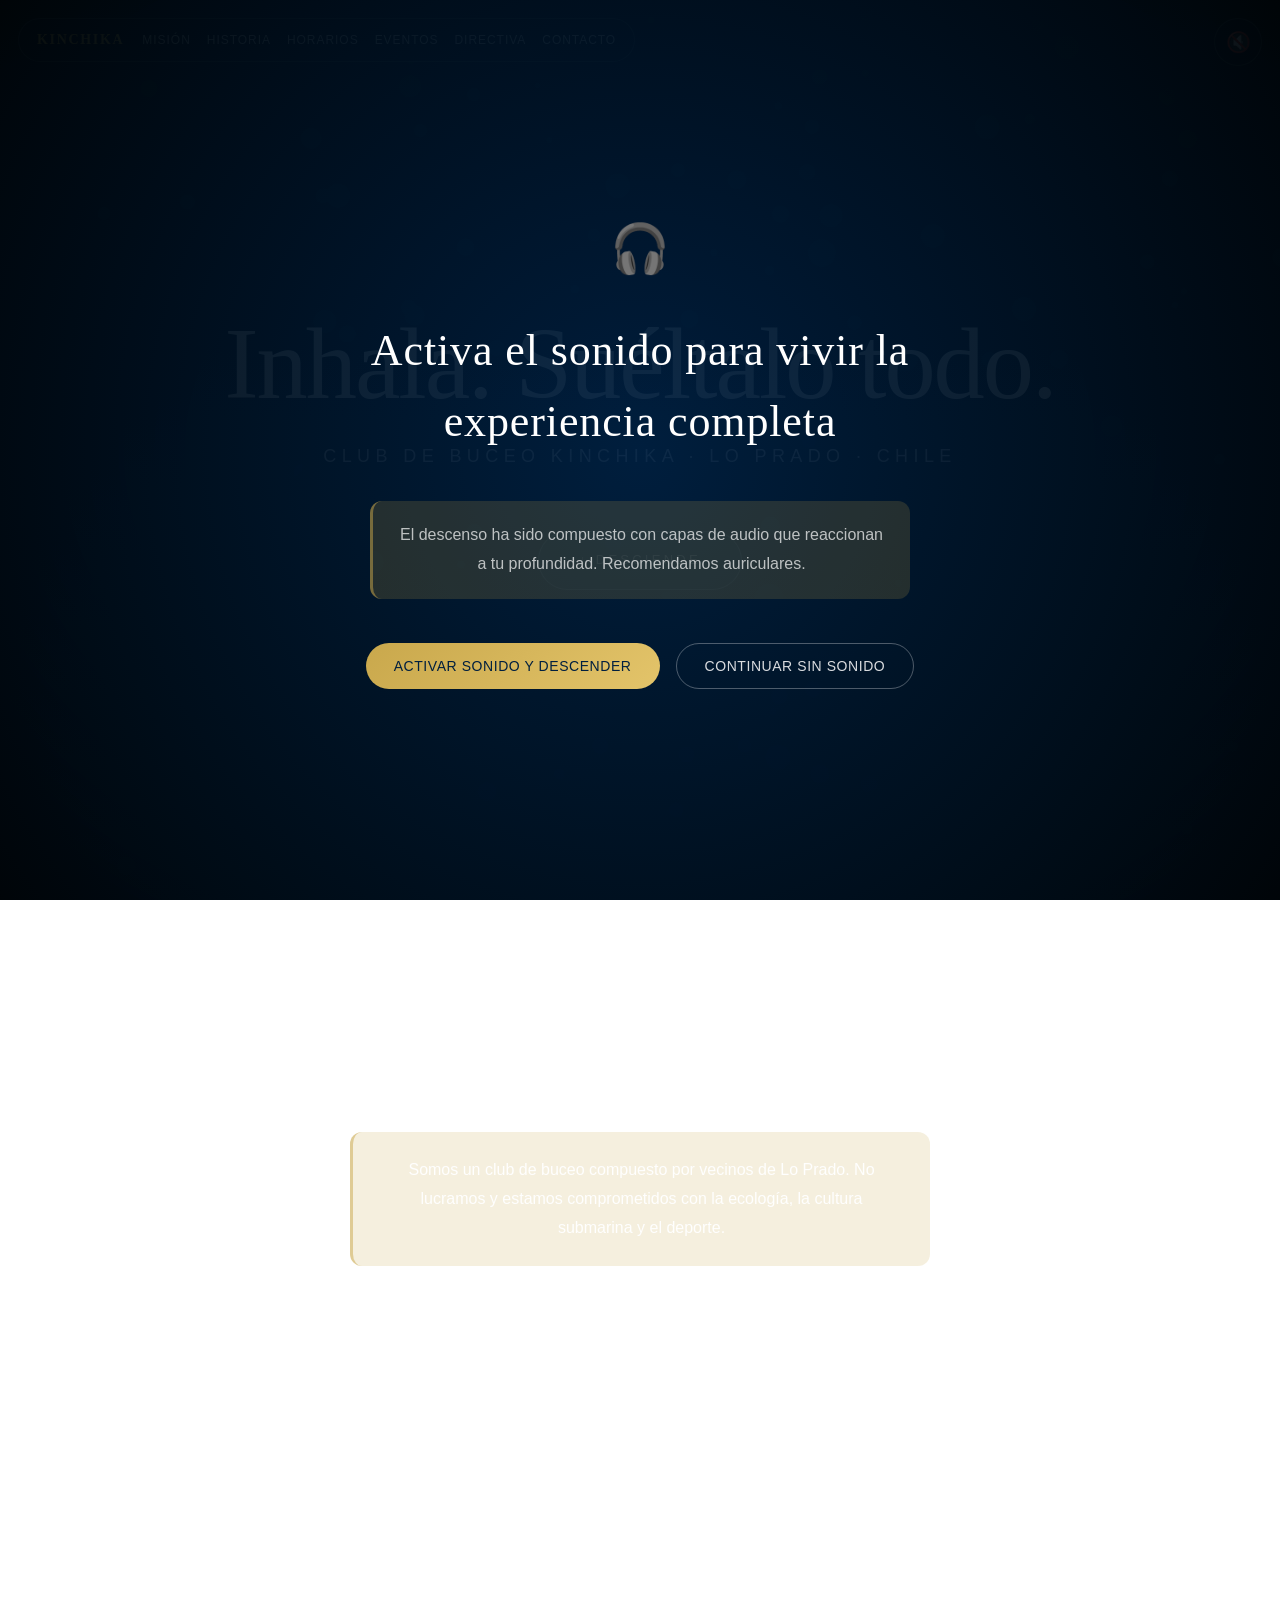
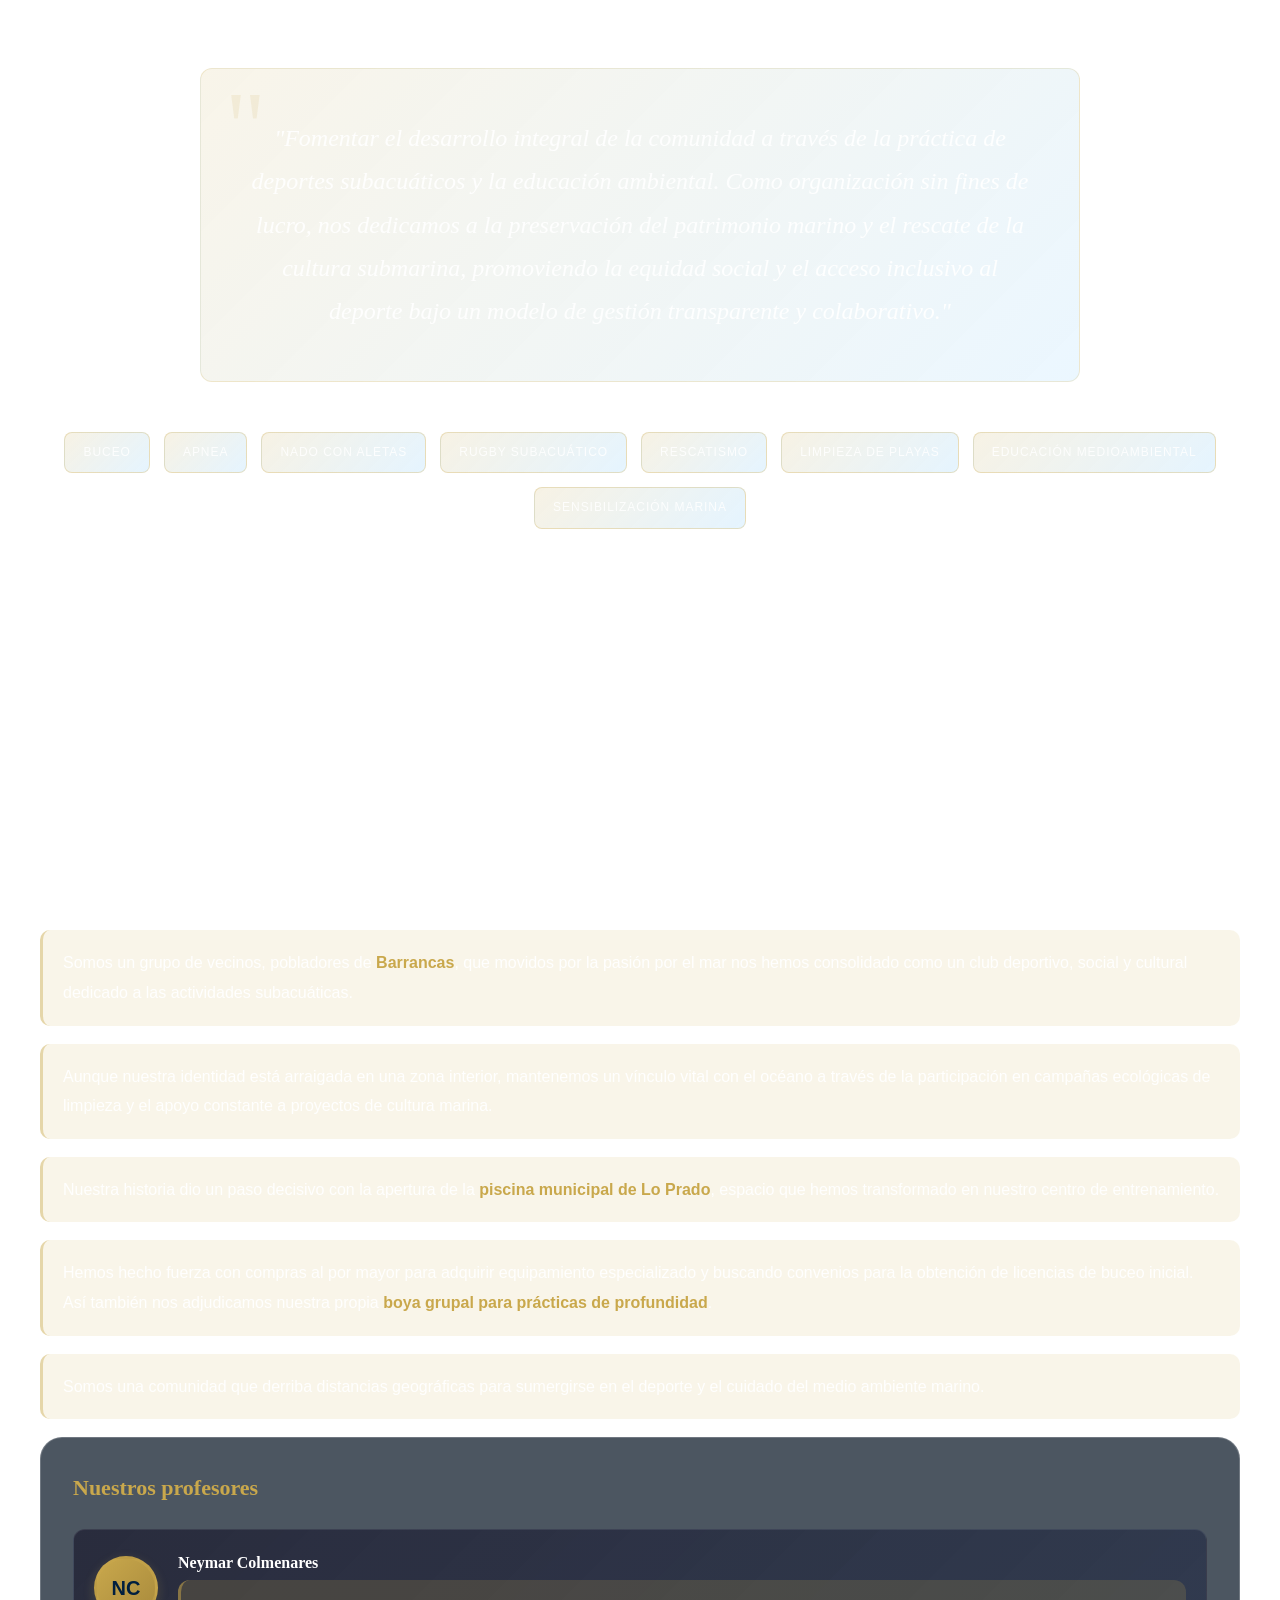
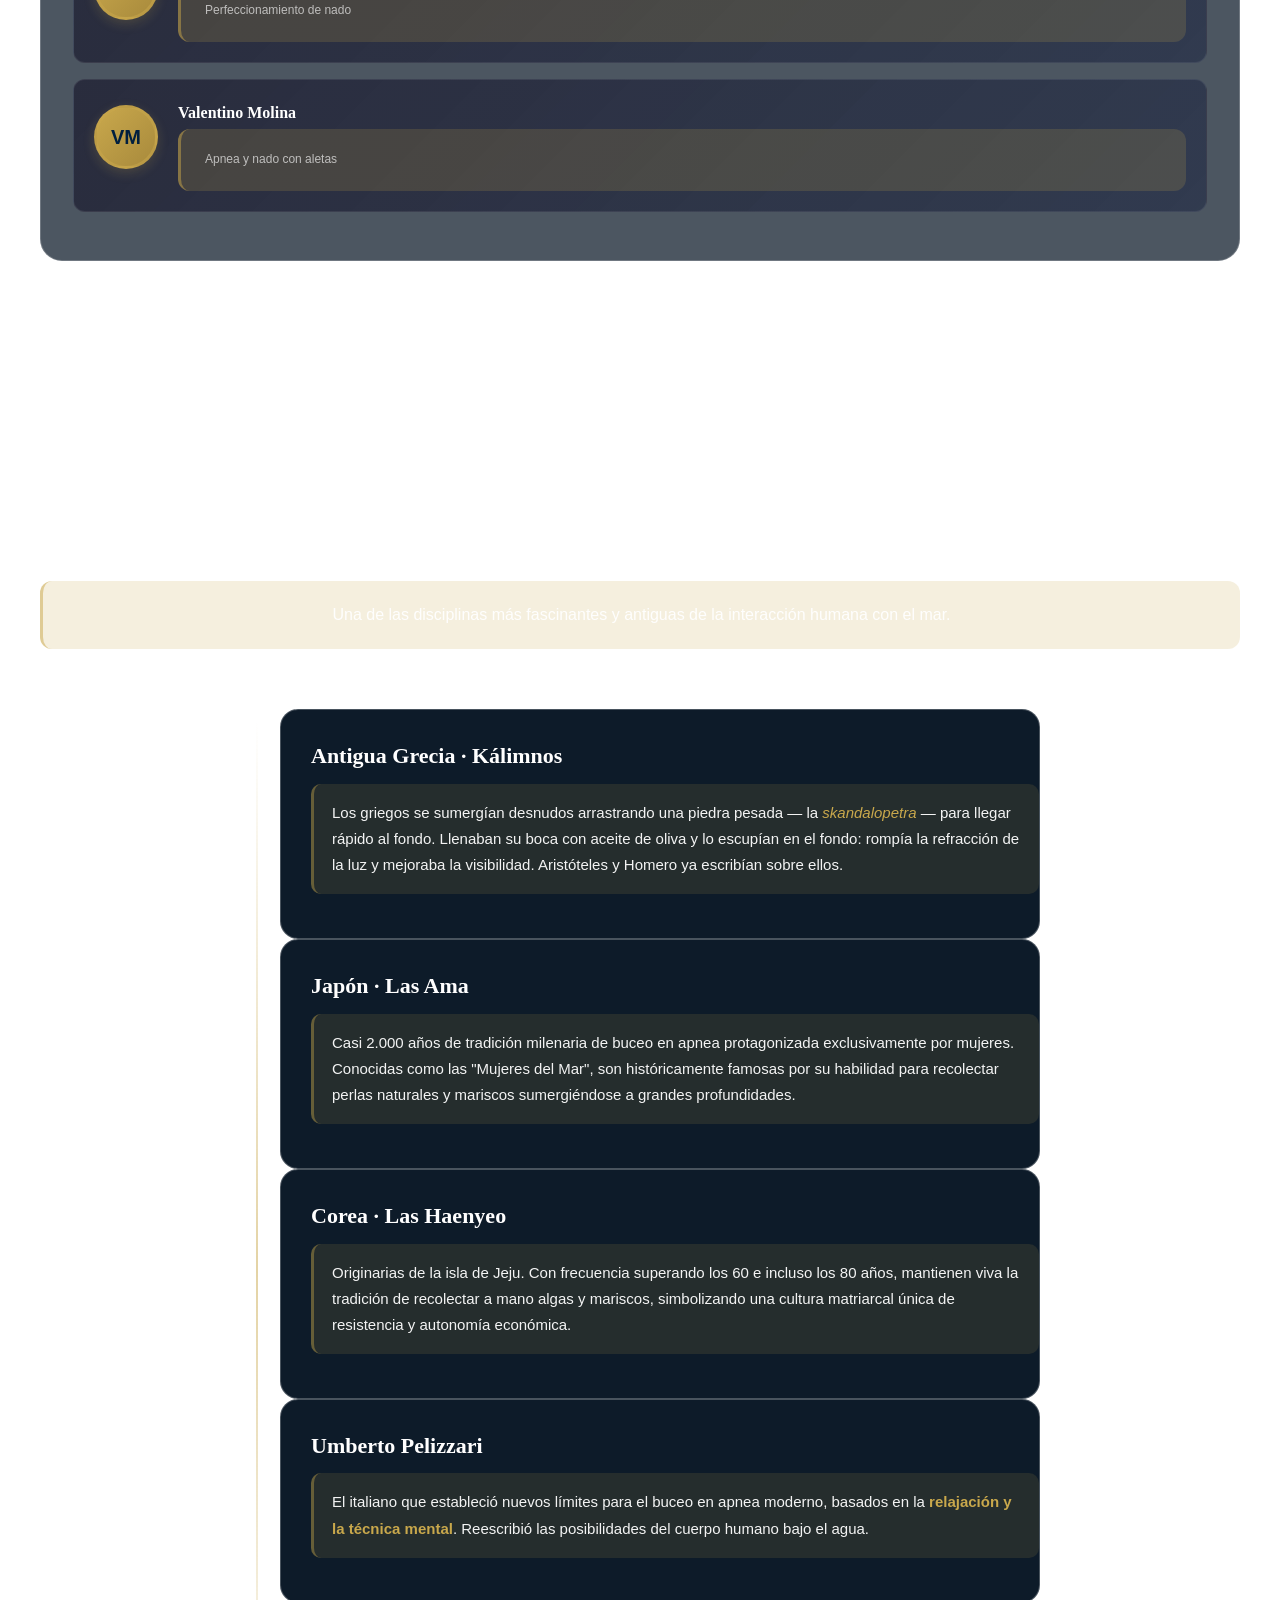
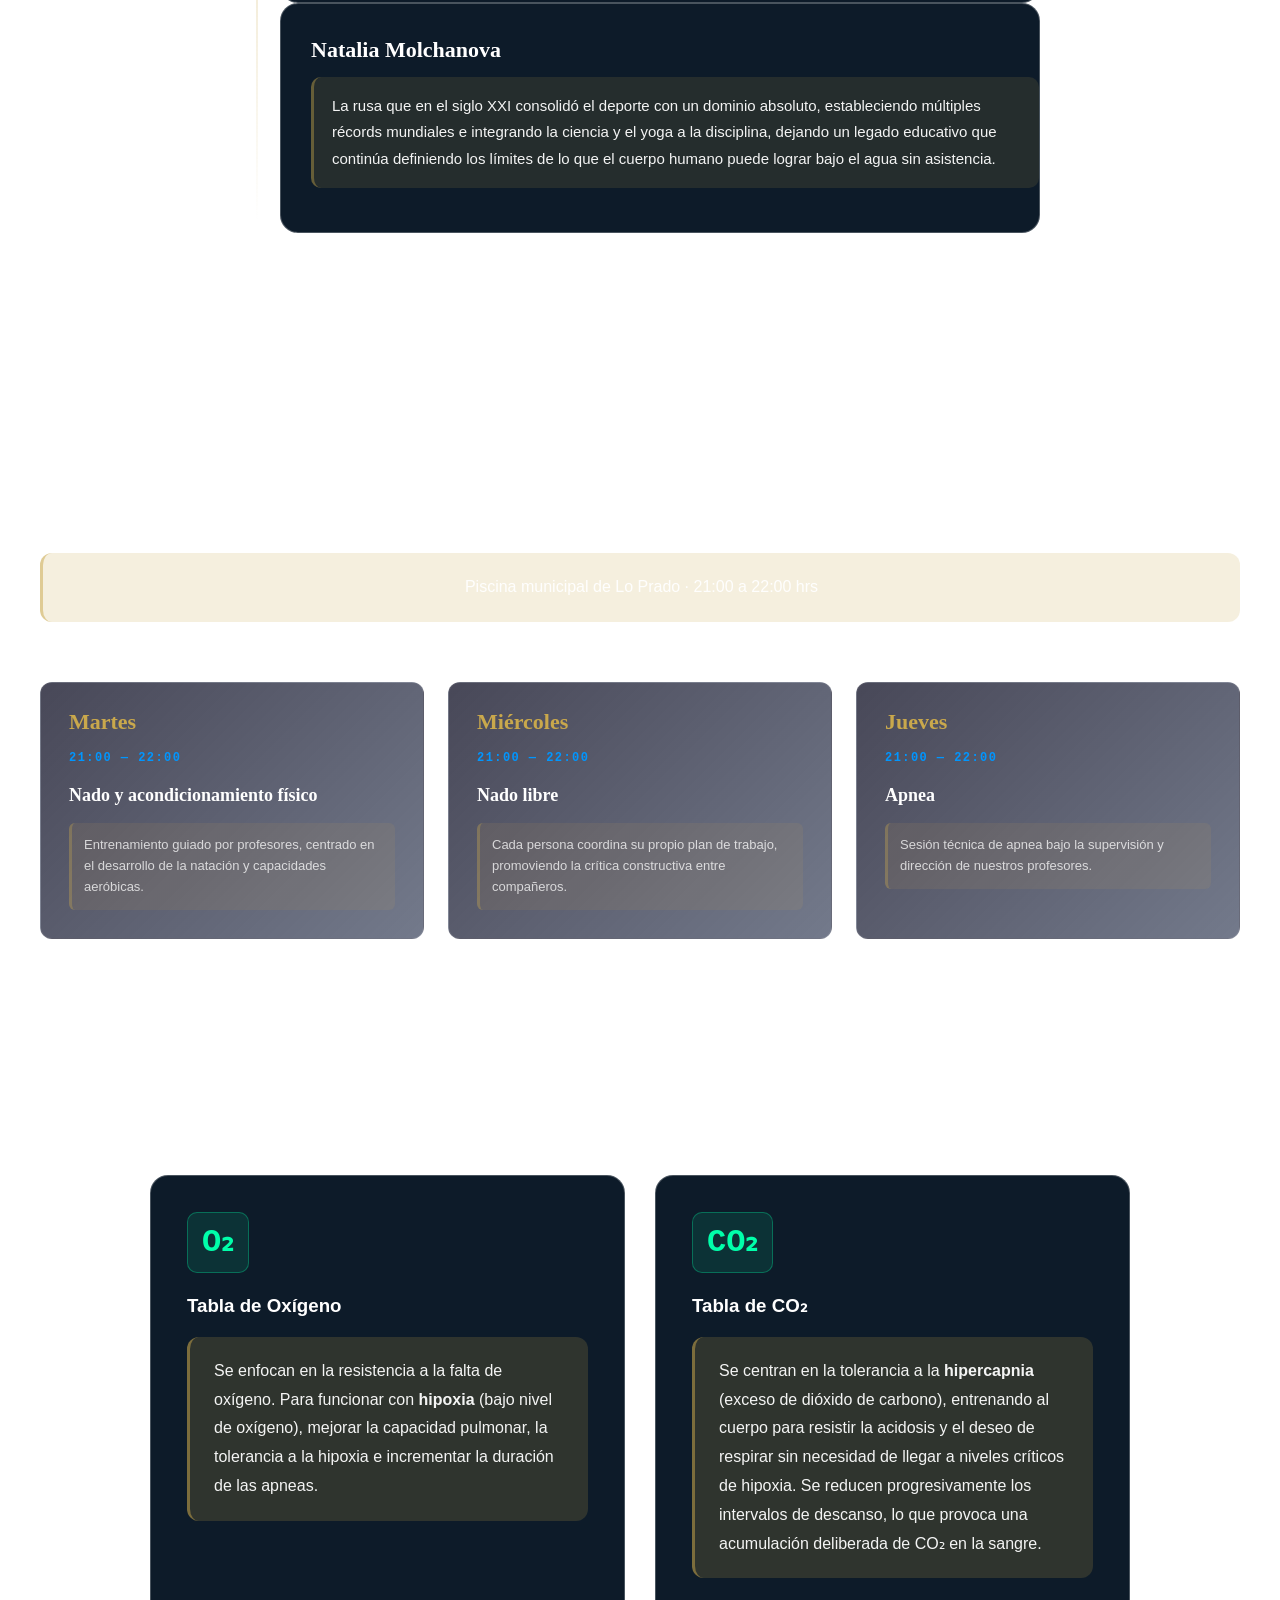
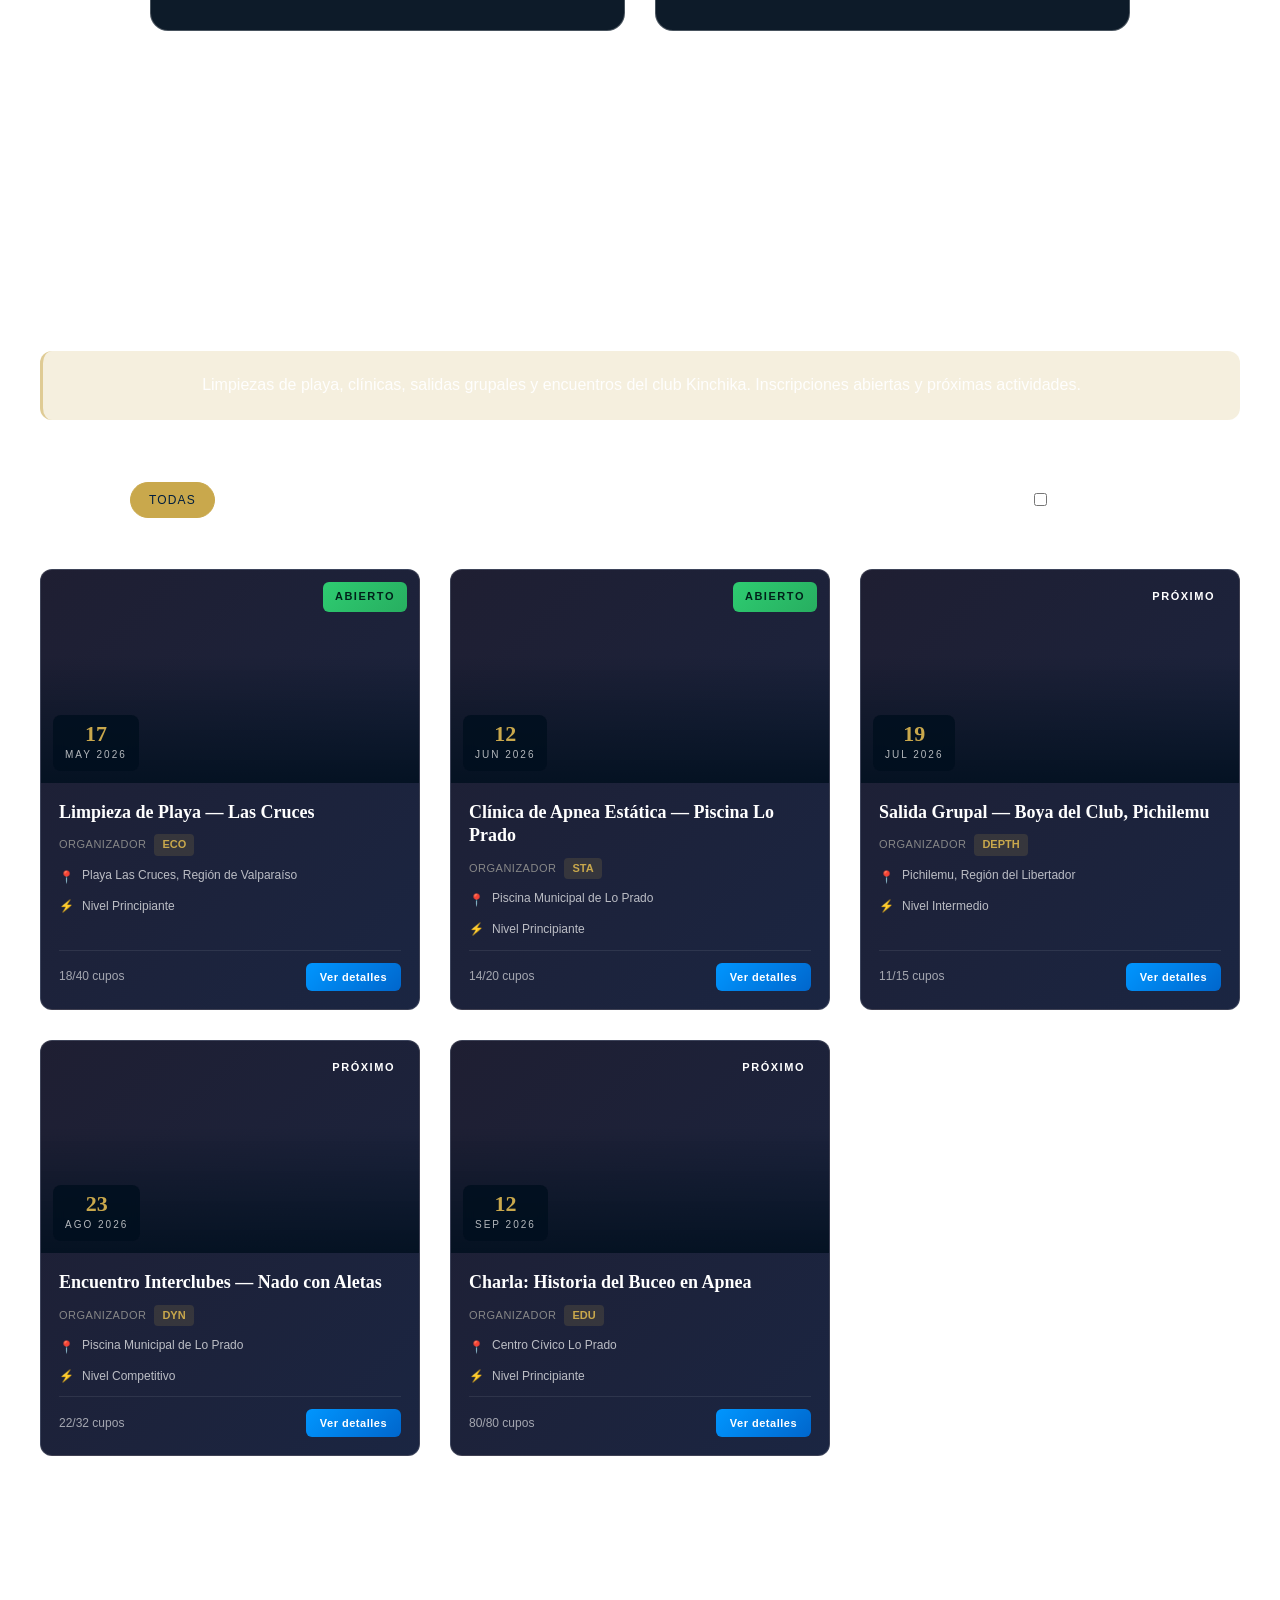
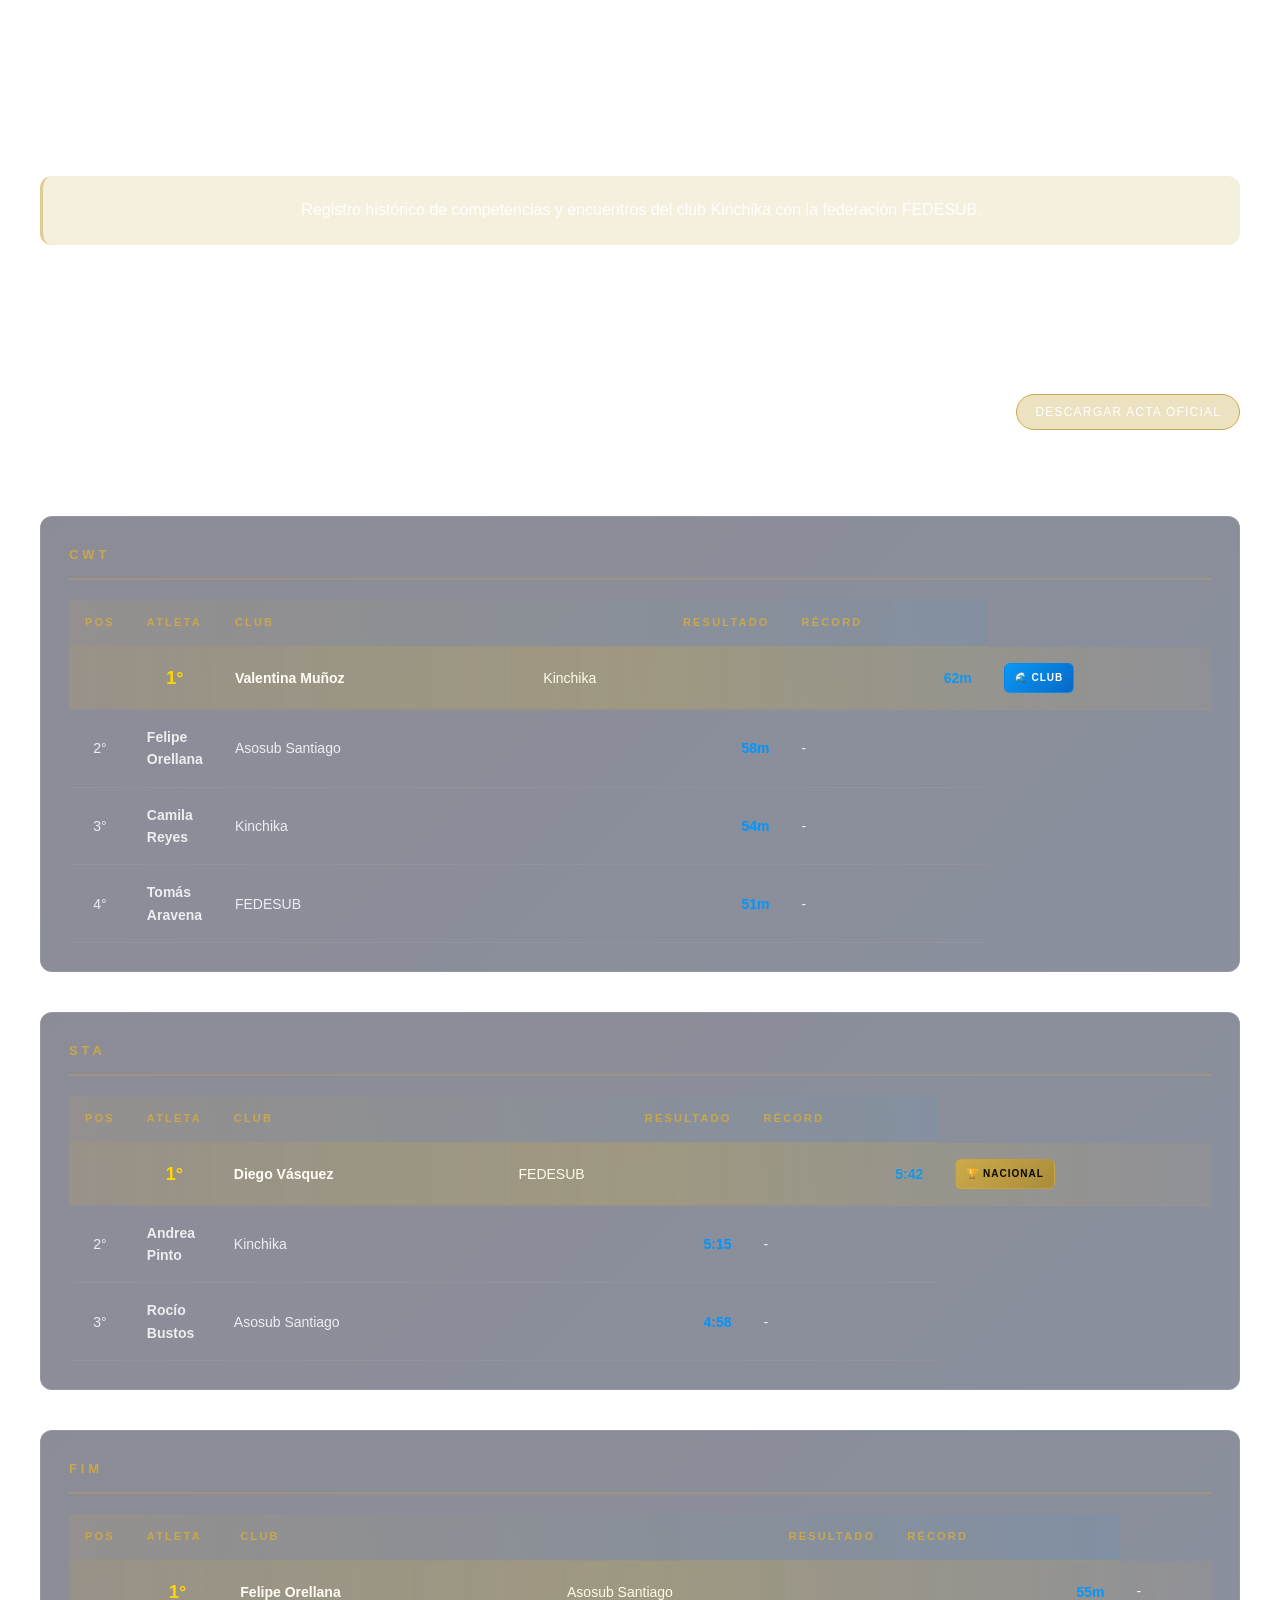
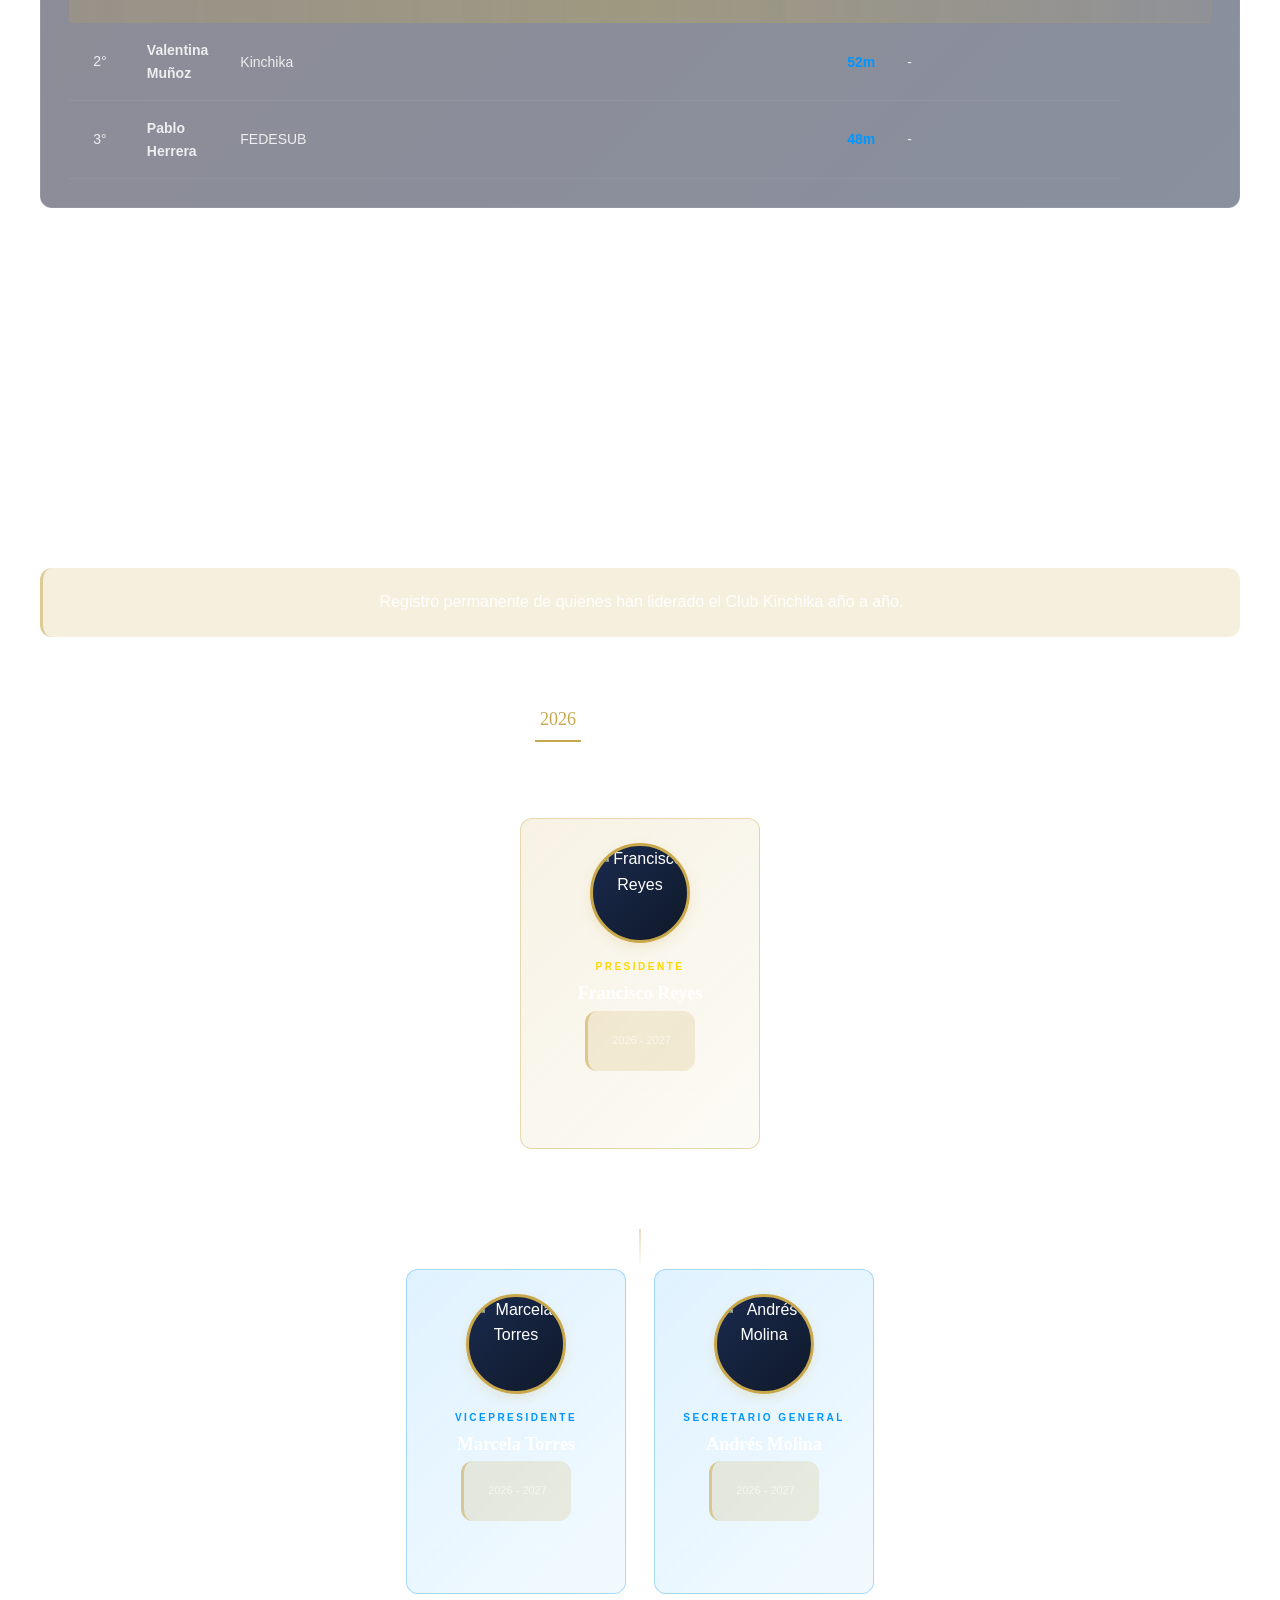
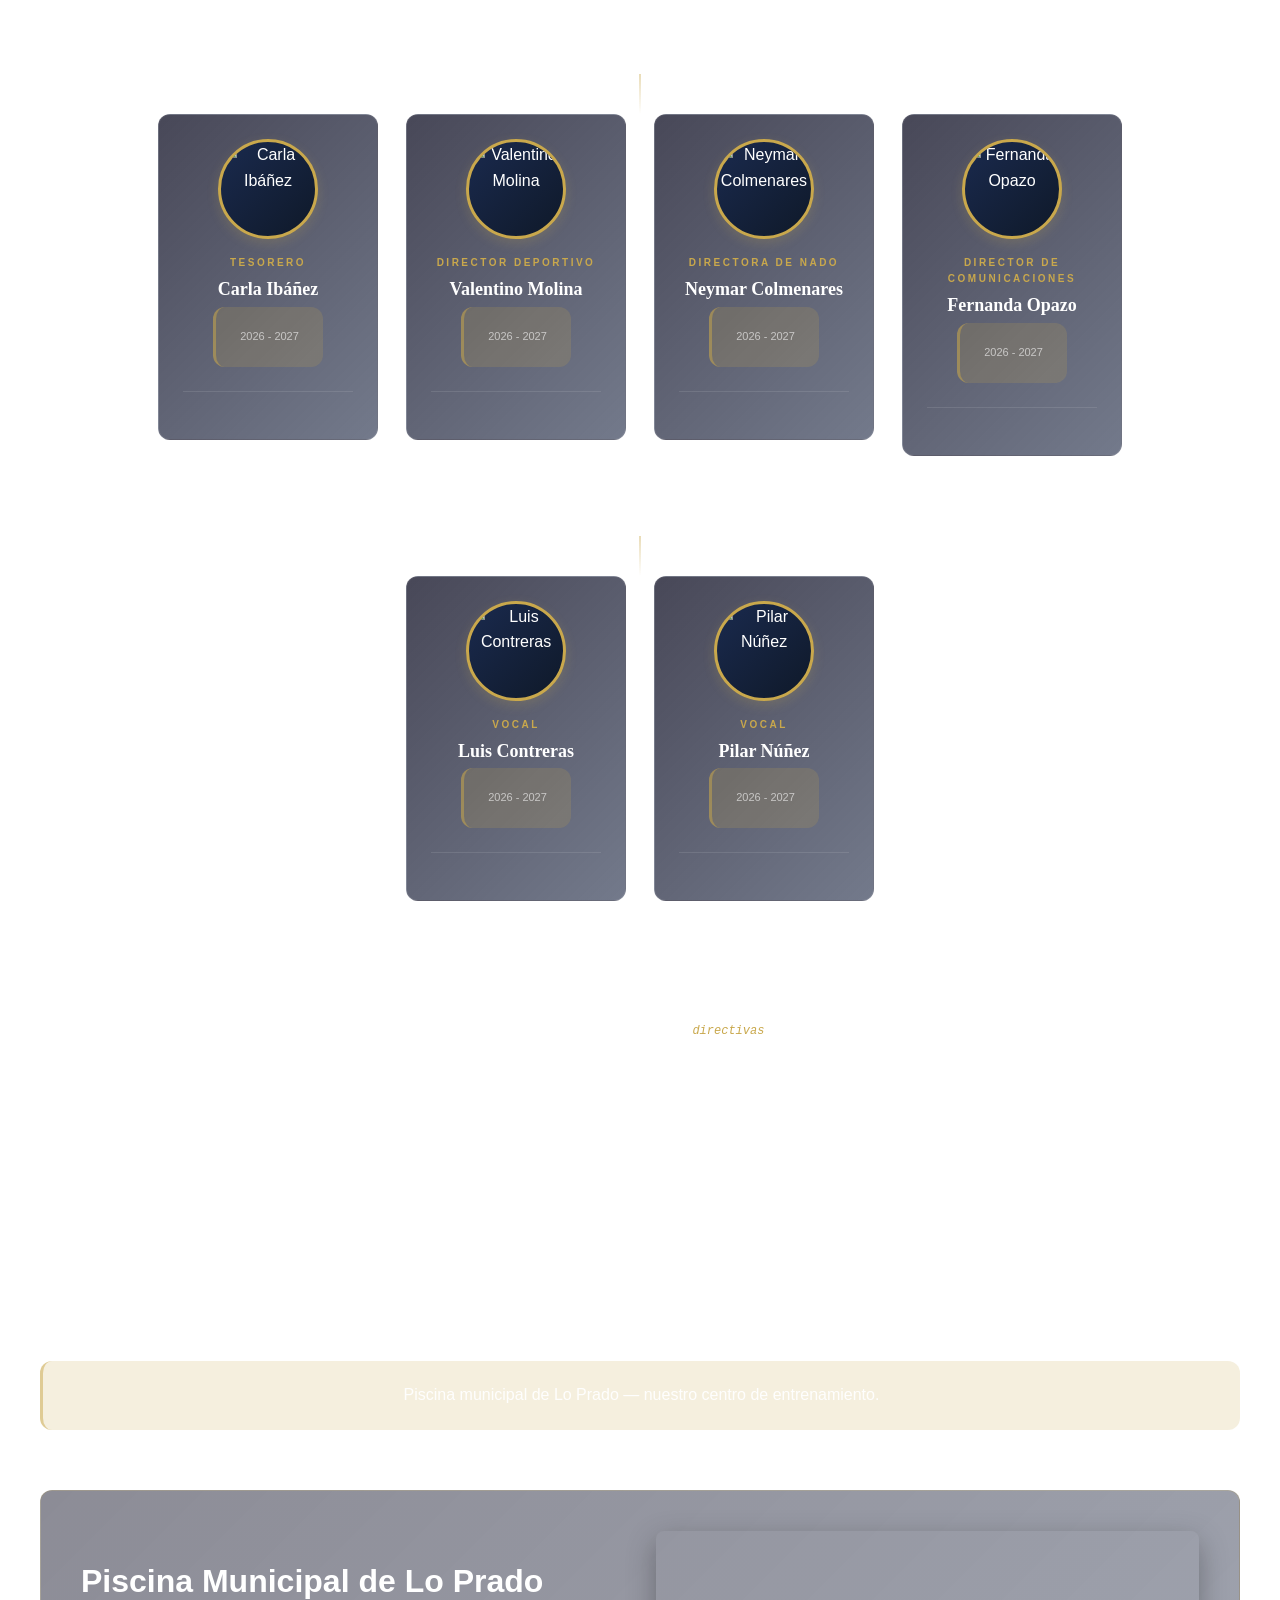
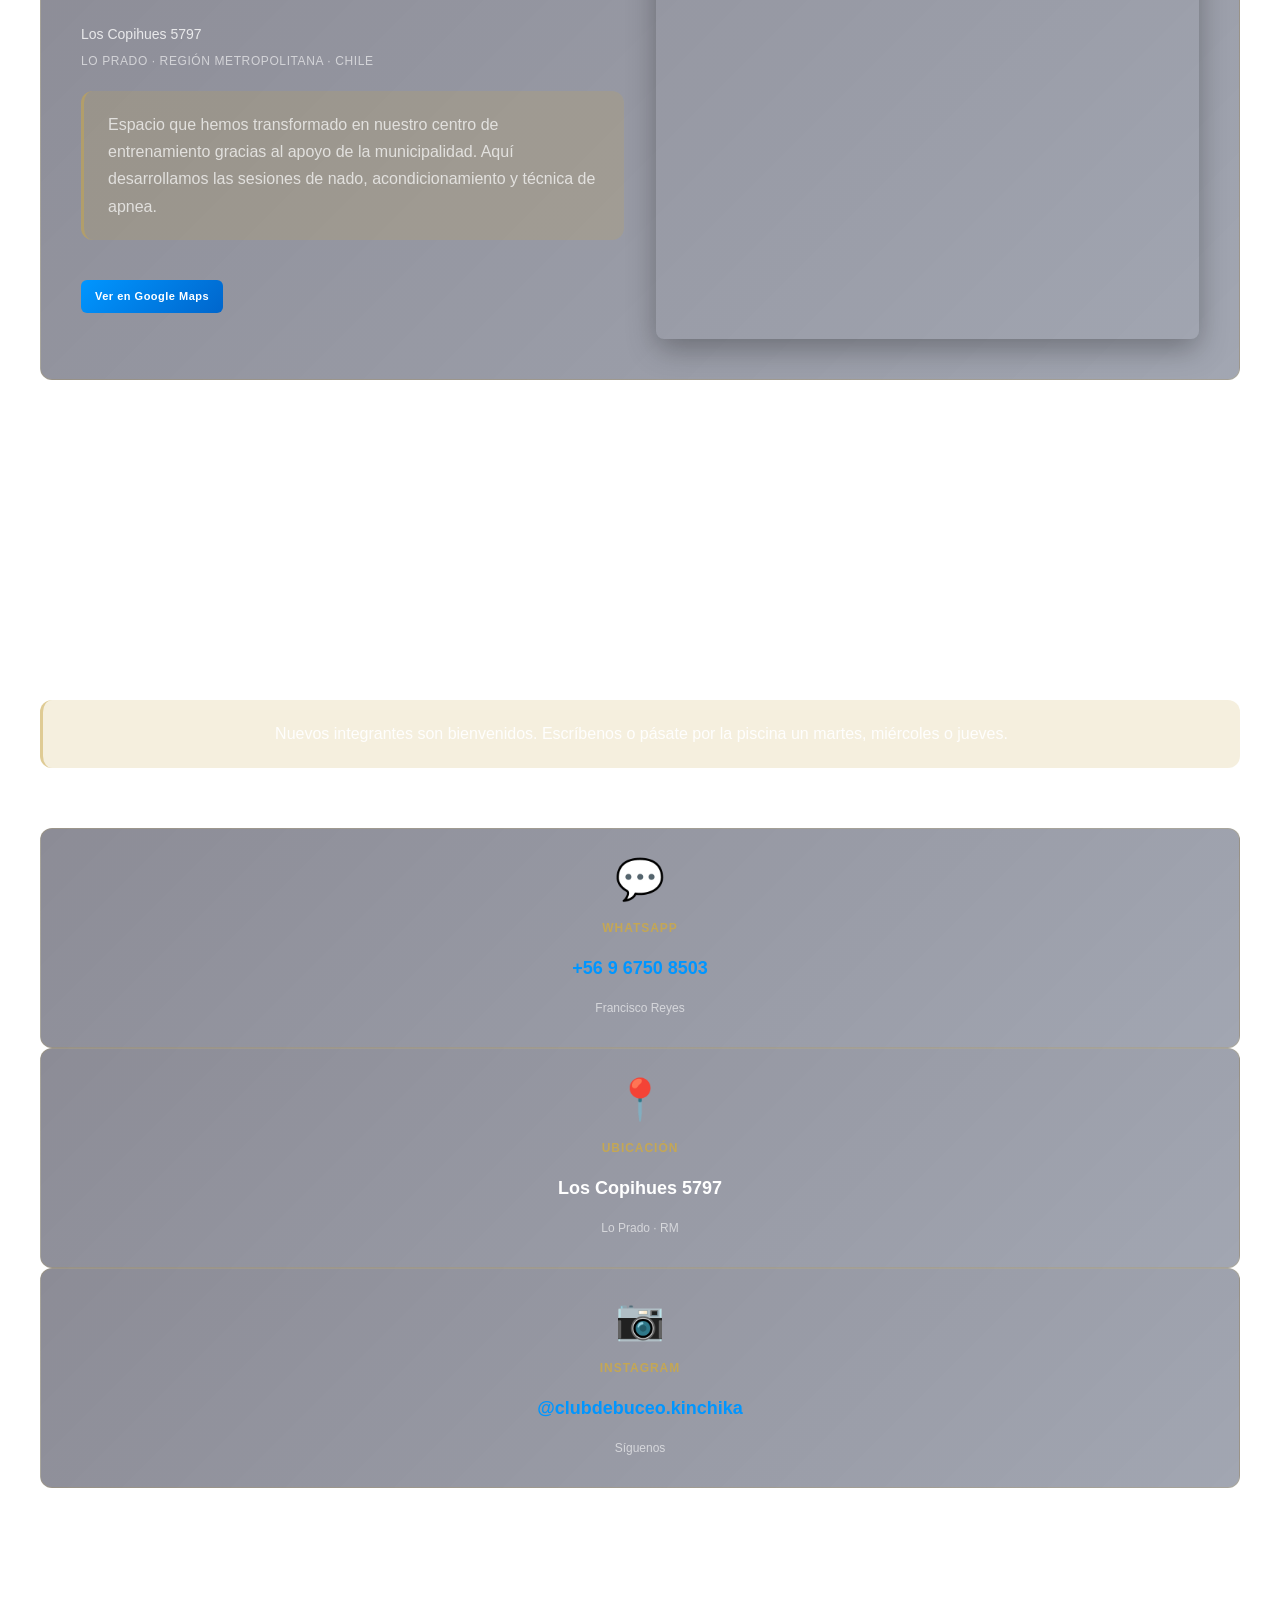
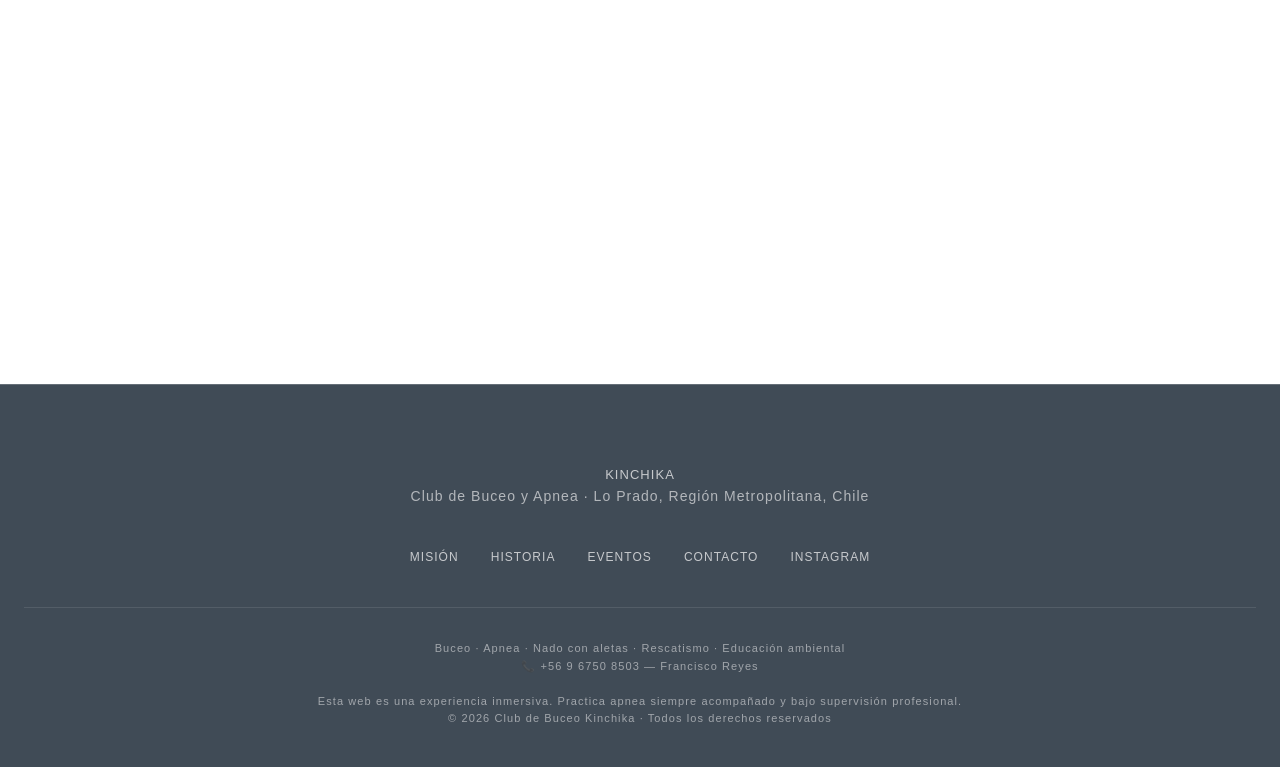
==== index.html @ 518f9d4c "Initial commit: Kinchika diving club website with Three.js particles and GSAP animations" ====
﻿<!DOCTYPE html>
<html lang="es">
<head>
<meta charset="UTF-8" />
<meta name="viewport" content="width=device-width, initial-scale=1.0" />
<title>Club de Buceo Kinchika — Lo Prado, Chile</title>
<meta name="description" content="Club de buceo y apnea sin fines de lucro de Lo Prado. Buceo, apnea, nado con aletas, rescatismo y educación ambiental." />

<!-- Google Fonts -->
<link rel="preconnect" href="https://fonts.googleapis.com" />
<link rel="preconnect" href="https://fonts.gstatic.com" crossorigin />
<link rel="stylesheet" href="css/css2.css" />
<!-- Libs vía CDN -->
<link rel="stylesheet" href="css/swiper-bundle.min.css" />

<link rel="stylesheet" href="css/styles.css" />
<link rel="stylesheet" href="css/diver.css" />
<link rel="stylesheet" href="css/apnea-simulator.css" />
</head>
<body>

<!-- AUDIO OVERLAY -->
<div id="audio-overlay">
  <div style="font-size:48px">🎧</div>
  <h2>Activa el sonido para vivir la experiencia completa</h2>
  <p>El descenso ha sido compuesto con capas de audio que reaccionan a tu profundidad. Recomendamos auriculares.</p>
  <div class="modal__buttons">
    <button class="btn--primary" id="enable-sound">Activar sonido y descender</button>
    <button class="btn--secondary" id="skip-sound">Continuar sin sonido</button>
  </div>
</div>

<!-- BACKGROUND LAYERS -->
<div id="deep-bg"></div>
<canvas id="caustics-canvas"></canvas>
<canvas id="bubbles-canvas"></canvas>
<div id="ascent-shimmer"></div>
<div id="vignette"></div>

<!-- PROGRESS BAR -->
<div id="progress-bar"></div>

<!-- TOPNAV -->
<nav id="topnav">
  <span class="nav__brand">Kinchika</span>
  <div class="nav__links">
    <a href="#mision">Misión</a>
    <a href="#historia">Historia</a>
    <a href="#horarios">Horarios</a>
    <a href="#eventos">Eventos</a>
    <a href="#directiva">Directiva</a>
    <a href="#contacto">Contacto</a>
  </div>
</nav>

<!-- AUDIO TOGGLE -->
<button id="audio-toggle" aria-label="Toggle audio">🔇</button>

<!-- HUD -->
<div id="hud" class="hidden-hud">
  <div class="hud__title">Dive Computer</div>
  <div class="hud__row"><span class="hud__label">DEPTH</span><span class="hud__value" id="hud-depth">−0m</span></div>
  <div class="hud__row"><span class="hud__label">TIME</span><span class="hud__value" id="hud-time">00:00</span></div>
  <div class="hud__row"><span class="hud__label">TEMP</span><span class="hud__value" id="hud-temp">18°C</span></div>
  <div class="hud__row" id="hud-spo2-row"><span class="hud__label">SpO₂</span><span class="hud__value" id="hud-spo2">98%</span></div>
</div>

<!-- DIVER (SVG fixed que se anima) — Apneísta realista con anatomía deportista -->
<div id="diver-stage">
  <svg viewBox="0 0 200 380" xmlns="http://www.w3.org/2000/svg">
    <defs>
      <!-- Gradiente del traje de neopreno -->
      <linearGradient id="suit" x1="0" y1="0" x2="0" y2="1">
        <stop offset="0" stop-color="#1a1a2e"/>
        <stop offset="1" stop-color="#0a0a14"/>
      </linearGradient>
      <!-- Patrón de malla del wetsuit -->
      <pattern id="mesh" x="0" y="0" width="4" height="4" patternUnits="userSpaceOnUse">
        <circle cx="2" cy="2" r="0.6" fill="rgba(255,255,255,0.12)"/>
      </pattern>
      <!-- Piel con gradiente realista -->
      <radialGradient id="skin" cx="0.45" cy="0.35" r="0.6">
        <stop offset="0" stop-color="#f0c8a8"/>
        <stop offset="1" stop-color="#a88070"/>
      </radialGradient>
    </defs>

    <g id="diver-root">
      <!-- CABEZA - Proporcional -->
      <g id="head">
        <!-- Cráneo -->
        <circle cx="100" cy="60" r="16" fill="url(#skin)"/>
        <!-- Quijada/barbilla -->
        <path d="M 88 70 Q 100 78 112 70" fill="url(#skin)"/>
        <!-- Pelo -->
        <path d="M 85 50 Q 100 40 115 50 Q 118 60 115 70 Q 100 65 85 70 Q 82 60 85 50 Z" fill="#0f0f15"/>
        <!-- Cuello (conexión a torso) -->
        <path d="M 94 75 L 92 95 Q 100 98 108 95 L 106 75 Z" fill="url(#suit)"/>
      </g>

      <!-- MÁSCARA -->
      <g id="mask">
        <ellipse cx="100" cy="58" rx="11" ry="8" fill="rgba(0,0,0,0.8)"/>
        <ellipse cx="96" cy="57" rx="3.5" ry="4.5" fill="rgba(80,160,220,0.6)"/>
        <ellipse cx="104" cy="57" rx="3.5" ry="4.5" fill="rgba(80,160,220,0.6)"/>
        <!-- Correa de máscara -->
        <path d="M 90 58 Q 100 52 110 58" stroke="rgba(0,0,0,0.5)" stroke-width="1.5" fill="none"/>
      </g>

      <!-- TUBO SNORKEL -->
      <g id="snorkel">
        <rect x="112" y="48" width="2.5" height="22" fill="#0a0a14" rx="1"/>
      </g>

      <!-- TORSO - Forma anatómica de deportista -->
      <g id="torso">
        <!-- Hombros anchos -->
        <path d="M 70 95 Q 65 105 68 125 L 132 125 Q 135 105 130 95 Z" fill="url(#suit)"/>
        <path d="M 70 95 Q 65 105 68 125 L 132 125 Q 135 105 130 95 Z" fill="url(#mesh)"/>

        <!-- Pecho musculado -->
        <path d="M 68 125 Q 70 145 75 160 L 125 160 Q 130 145 132 125 Z" fill="url(#suit)"/>
        <path d="M 68 125 Q 70 145 75 160 L 125 160 Q 130 145 132 125 Z" fill="url(#mesh)"/>
        <!-- Línea de pectoral (detalle) -->
        <path d="M 100 128 Q 98 145 100 160" stroke="rgba(255,255,255,0.08)" stroke-width="1" fill="none"/>

        <!-- Abdomen definido (cintura) -->
        <path d="M 75 160 Q 78 180 82 200 L 118 200 Q 122 180 125 160 Z" fill="url(#suit)"/>
        <path d="M 75 160 Q 78 180 82 200 L 118 200 Q 122 180 125 160 Z" fill="url(#mesh)"/>
        <!-- Líneas de abdominales (detalle) -->
        <path d="M 98 165 L 98 195" stroke="rgba(255,255,255,0.06)" stroke-width="0.8" fill="none"/>
        <path d="M 102 165 L 102 195" stroke="rgba(255,255,255,0.06)" stroke-width="0.8" fill="none"/>
      </g>

      <!-- BRAZO IZQUIERDO - Musculado -->
      <g id="arm-left" transform="translate(70,110)">
        <!-- Hombro -->
        <circle cx="0" cy="0" r="7" fill="url(#suit)"/>
        <!-- Bíceps -->
        <path d="M -3 0 Q -8 15 -8 35 Q -7 45 -2 50 L 4 50 Q 9 45 8 35 Q 8 15 3 0 Z" fill="url(#suit)"/>
        <path d="M -3 0 Q -8 15 -8 35 Q -7 45 -2 50 L 4 50 Q 9 45 8 35 Q 8 15 3 0 Z" fill="url(#mesh)"/>
        <!-- Antebrazo -->
        <path d="M -2 50 Q -4 65 -3 75 L 3 75 Q 4 65 2 50 Z" fill="url(#suit)"/>
        <path d="M -2 50 Q -4 65 -3 75 L 3 75 Q 4 65 2 50 Z" fill="url(#mesh)"/>
        <!-- Mano -->
        <ellipse cx="0" cy="80" rx="5" ry="7" fill="url(#skin)"/>
      </g>

      <!-- BRAZO DERECHO - Musculado -->
      <g id="arm-right" transform="translate(130,110)">
        <!-- Hombro -->
        <circle cx="0" cy="0" r="7" fill="url(#suit)"/>
        <!-- Bíceps -->
        <path d="M 3 0 Q 8 15 8 35 Q 7 45 2 50 L -4 50 Q -9 45 -8 35 Q -8 15 -3 0 Z" fill="url(#suit)"/>
        <path d="M 3 0 Q 8 15 8 35 Q 7 45 2 50 L -4 50 Q -9 45 -8 35 Q -8 15 -3 0 Z" fill="url(#mesh)"/>
        <!-- Antebrazo -->
        <path d="M 2 50 Q 4 65 3 75 L -3 75 Q -4 65 -2 50 Z" fill="url(#suit)"/>
        <path d="M 2 50 Q 4 65 3 75 L -3 75 Q -4 65 -2 50 Z" fill="url(#mesh)"/>
        <!-- Mano -->
        <ellipse cx="0" cy="80" rx="5" ry="7" fill="url(#skin)"/>
      </g>

      <!-- PIERNA IZQUIERDA - Muslos y pantorrillas definidas -->
      <g id="leg-left" transform="translate(78,200)">
        <!-- Muslo (cuádriceps) -->
        <path d="M 0 0 Q -6 20 -5 50 L 5 50 Q 6 20 0 0 Z" fill="url(#suit)"/>
        <path d="M 0 0 Q -6 20 -5 50 L 5 50 Q 6 20 0 0 Z" fill="url(#mesh)"/>
        <!-- Línea de cuádriceps -->
        <path d="M 0 5 Q -1 25 0 50" stroke="rgba(255,255,255,0.06)" stroke-width="0.8" fill="none"/>

        <!-- Pantorrilla (gemelo) -->
        <path d="M -5 50 Q -6 65 -3 95 L 3 95 Q 6 65 5 50 Z" fill="url(#suit)"/>
        <path d="M -5 50 Q -6 65 -3 95 L 3 95 Q 6 65 5 50 Z" fill="url(#mesh)"/>

        <!-- Pie/Aleta -->
        <path d="M -3 95 Q -8 110 -12 135 L -2 138 Q 4 115 3 95 Z" fill="#0d3a55" opacity="0.85"/>
      </g>

      <!-- PIERNA DERECHA - Muslos y pantorrillas definidas -->
      <g id="leg-right" transform="translate(122,200)">
        <!-- Muslo (cuádriceps) -->
        <path d="M 0 0 Q 6 20 5 50 L -5 50 Q -6 20 0 0 Z" fill="url(#suit)"/>
        <path d="M 0 0 Q 6 20 5 50 L -5 50 Q -6 20 0 0 Z" fill="url(#mesh)"/>
        <!-- Línea de cuádriceps -->
        <path d="M 0 5 Q 1 25 0 50" stroke="rgba(255,255,255,0.06)" stroke-width="0.8" fill="none"/>

        <!-- Pantorrilla (gemelo) -->
        <path d="M 5 50 Q 6 65 3 95 L -3 95 Q -6 65 -5 50 Z" fill="url(#suit)"/>
        <path d="M 5 50 Q 6 65 3 95 L -3 95 Q -6 65 -5 50 Z" fill="url(#mesh)"/>

        <!-- Pie/Aleta -->
        <path d="M 3 95 Q 8 110 12 135 L 2 138 Q -4 115 -3 95 Z" fill="#0d3a55" opacity="0.85"/>
      </g>
    </g>
  </svg>
</div>

<!-- ============= SECCIONES ============= -->

<!-- HERO / SUPERFICIE -->
<section id="hero">
  <div class="hero__content">
    <h1 id="hero-title">Inhala. Suéltalo todo.</h1>
    <div class="hero__subtitle">Club de Buceo Kinchika · Lo Prado · Chile</div>
    <a href="#zona-fotica" class="btn--cta">↓ Desciende</a>
  </div>
</section>

<!-- ============= TRANSICIÓN EDITORIAL ============= -->
<section id="editorial-divider">
  <div class="container">
    <h2 class="js-heading">Club de Buceo Kinchika</h2>
    <p class="section__lead" data-reveal data-reveal-duration="0.9">Somos un club de buceo compuesto por vecinos de Lo Prado. No lucramos y estamos comprometidos con la ecología, la cultura submarina y el deporte.</p>
  </div>
</section>

<!-- ============= MISIÓN ============= -->
<section id="mision" class="section">
  <div class="container">
    <div class="section__head">
      <div class="eyebrow js-eyebrow">Quiénes somos</div>
      <h2 class="js-heading">Nuestra misión</h2>
    </div>
    <div class="card card--mission" data-reveal data-reveal-duration="0.85">
      <div class="card__quote">"Fomentar el desarrollo integral de la comunidad a través de la práctica de deportes subacuáticos y la educación ambiental. Como organización sin fines de lucro, nos dedicamos a la preservación del patrimonio marino y el rescate de la cultura submarina, promoviendo la equidad social y el acceso inclusivo al deporte bajo un modelo de gestión transparente y colaborativo."</div>
    </div>
    <div class="grid--disciplines">
      <span class="badge badge--discipline" data-reveal data-reveal-duration="0.6">Buceo</span>
      <span class="badge badge--discipline" data-reveal data-reveal-duration="0.6">Apnea</span>
      <span class="badge badge--discipline" data-reveal data-reveal-duration="0.6">Nado con aletas</span>
      <span class="badge badge--discipline" data-reveal data-reveal-duration="0.6">Rugby subacuático</span>
      <span class="badge badge--discipline" data-reveal data-reveal-duration="0.6">Rescatismo</span>
      <span class="badge badge--discipline" data-reveal data-reveal-duration="0.6">Limpieza de playas</span>
      <span class="badge badge--discipline" data-reveal data-reveal-duration="0.6">Educación medioambiental</span>
      <span class="badge badge--discipline" data-reveal data-reveal-duration="0.6">Sensibilización marina</span>
    </div>
  </div>
</section>

<!-- ============= NUESTRA HISTORIA ============= -->
<section id="historia" class="section">
  <div class="container">
    <div class="section__head">
      <div class="eyebrow js-eyebrow">Nuestra historia</div>
      <h2 class="js-heading">Kinchika</h2>
    </div>
    <div class="grid--history">
      <div class="section__text" data-reveal data-reveal-duration="0.9">
        <p>Somos un grupo de vecinos, pobladores de <strong>Barrancas</strong>, que movidos por la pasión por el mar nos hemos consolidado como un club deportivo, social y cultural dedicado a las actividades subacuáticas.</p>
        <p>Aunque nuestra identidad está arraigada en una zona interior, mantenemos un vínculo vital con el océano a través de la participación en campañas ecológicas de limpieza y el apoyo constante a proyectos de cultura marina.</p>
        <p>Nuestra historia dio un paso decisivo con la apertura de la <strong>piscina municipal de Lo Prado</strong>, espacio que hemos transformado en nuestro centro de entrenamiento.</p>
        <p>Hemos hecho fuerza con compras al por mayor para adquirir equipamiento especializado y buscando convenios para la obtención de licencias de buceo inicial. Así también nos adjudicamos nuestra propia <strong>boya grupal para prácticas de profundidad</strong>.</p>
        <p>Somos una comunidad que derriba distancias geográficas para sumergirse en el deporte y el cuidado del medio ambiente marino.</p>
      </div>
      <div class="section__instructors" data-reveal data-reveal-duration="0.9">
        <h3 class="section__instructors-title">Nuestros profesores</h3>
        <div class="card card--instructor" data-reveal data-reveal-duration="0.7">
          <div class="card__avatar">NC</div>
          <div class="card__info">
            <h4 class="card__name">Neymar Colmenares</h4>
            <p class="card__role">Perfeccionamiento de nado</p>
          </div>
        </div>
        <div class="card card--instructor" data-reveal data-reveal-duration="0.7">
          <div class="card__avatar">VM</div>
          <div class="card__info">
            <h4 class="card__name">Valentino Molina</h4>
            <p class="card__role">Apnea y nado con aletas</p>
          </div>
        </div>
      </div>
    </div>
  </div>
</section>

<!-- ============= HISTORIA MUNDIAL DEL APNEA ============= -->
<section id="apnea-historia" class="section">
  <div class="container">
    <div class="section__head">
      <div class="eyebrow js-eyebrow">Historia del buceo en apnea</div>
      <h2 class="js-heading">Freediving · Buceo libre</h2>
      <p>Una de las disciplinas más fascinantes y antiguas de la interacción humana con el mar.</p>
    </div>
    <div class="grid--timeline">
      <div class="card card--timeline" data-reveal data-reveal-duration="0.7">
        <div class="card__icon">🏛️</div>
        <h3>Antigua Grecia · Kálimnos</h3>
        <p>Los griegos se sumergían desnudos arrastrando una piedra pesada — la <em>skandalopetra</em> — para llegar rápido al fondo. Llenaban su boca con aceite de oliva y lo escupían en el fondo: rompía la refracción de la luz y mejoraba la visibilidad. Aristóteles y Homero ya escribían sobre ellos.</p>
      </div>
      <div class="card card--timeline" data-reveal data-reveal-duration="0.7">
        <div class="card__icon">🌸</div>
        <h3>Japón · Las Ama</h3>
        <p>Casi 2.000 años de tradición milenaria de buceo en apnea protagonizada exclusivamente por mujeres. Conocidas como las "Mujeres del Mar", son históricamente famosas por su habilidad para recolectar perlas naturales y mariscos sumergiéndose a grandes profundidades.</p>
      </div>
      <div class="card card--timeline" data-reveal data-reveal-duration="0.7">
        <div class="card__icon">🌊</div>
        <h3>Corea · Las Haenyeo</h3>
        <p>Originarias de la isla de Jeju. Con frecuencia superando los 60 e incluso los 80 años, mantienen viva la tradición de recolectar a mano algas y mariscos, simbolizando una cultura matriarcal única de resistencia y autonomía económica.</p>
      </div>
      <div class="card card--timeline" data-reveal data-reveal-duration="0.7">
        <div class="card__icon">🇮🇹</div>
        <h3>Umberto Pelizzari</h3>
        <p>El italiano que estableció nuevos límites para el buceo en apnea moderno, basados en la <strong>relajación y la técnica mental</strong>. Reescribió las posibilidades del cuerpo humano bajo el agua.</p>
      </div>
      <div class="card card--timeline" data-reveal data-reveal-duration="0.7">
        <div class="card__icon">⭐</div>
        <h3>Natalia Molchanova</h3>
        <p>La rusa que en el siglo XXI consolidó el deporte con un dominio absoluto, estableciendo múltiples récords mundiales e integrando la ciencia y el yoga a la disciplina, dejando un legado educativo que continúa definiendo los límites de lo que el cuerpo humano puede lograr bajo el agua sin asistencia.</p>
      </div>
    </div>
  </div>
</section>

<!-- ============= HORARIOS Y TABLAS ============= -->
<section id="horarios" class="section">
  <div class="container">
    <div class="section__head">
      <div class="eyebrow js-eyebrow">Entrenamientos</div>
      <h2 class="js-heading">Horarios</h2>
      <p>Piscina municipal de Lo Prado · 21:00 a 22:00 hrs</p>
    </div>
    <div class="grid--schedule">
      <div class="card card--schedule" data-reveal data-reveal-duration="0.7">
        <div class="card__day">Martes</div>
        <div class="card__hour">21:00 — 22:00</div>
        <h3 class="card__title">Nado y acondicionamiento físico</h3>
        <p class="card__description">Entrenamiento guiado por profesores, centrado en el desarrollo de la natación y capacidades aeróbicas.</p>
      </div>
      <div class="card card--schedule" data-reveal data-reveal-duration="0.7">
        <div class="card__day">Miércoles</div>
        <div class="card__hour">21:00 — 22:00</div>
        <h3 class="card__title">Nado libre</h3>
        <p class="card__description">Cada persona coordina su propio plan de trabajo, promoviendo la crítica constructiva entre compañeros.</p>
      </div>
      <div class="card card--schedule" data-reveal data-reveal-duration="0.7">
        <div class="card__day">Jueves</div>
        <div class="card__hour">21:00 — 22:00</div>
        <h3 class="card__title">Apnea</h3>
        <p class="card__description">Sesión técnica de apnea bajo la supervisión y dirección de nuestros profesores.</p>
      </div>
    </div>

    <div class="section__head" style="margin-top:80px;">
      <div class="eyebrow js-eyebrow">Tablas de entrenamiento</div>
      <h2 style="font-size:clamp(28px,4vw,44px)">Hipoxia & Hipercapnia</h2>
    </div>
    <div class="grid--tabla">
      <div class="card card--tabla card--tabla--interactive" data-table="o2" data-reveal data-reveal-duration="0.75" style="cursor: pointer;">
        <div class="card__tag">O₂</div>
        <h3>Tabla de Oxígeno</h3>
        <p>Se enfocan en la resistencia a la falta de oxígeno. Para funcionar con <strong>hipoxia</strong> (bajo nivel de oxígeno), mejorar la capacidad pulmonar, la tolerancia a la hipoxia e incrementar la duración de las apneas.</p>
      </div>
      <div class="card card--tabla card--tabla--interactive" data-table="co2" data-reveal data-reveal-duration="0.75" style="cursor: pointer;">
        <div class="card__tag">CO₂</div>
        <h3>Tabla de CO₂</h3>
        <p>Se centran en la tolerancia a la <strong>hipercapnia</strong> (exceso de dióxido de carbono), entrenando al cuerpo para resistir la acidosis y el deseo de respirar sin necesidad de llegar a niveles críticos de hipoxia. Se reducen progresivamente los intervalos de descanso, lo que provoca una acumulación deliberada de CO₂ en la sangre.</p>
      </div>
    </div>
  </div>
</section>

<!-- MODAL SIMULADOR DE APNEA -->
<div class="modal__overlay" id="apnea-modal-overlay">
  <div class="card modal-box card--modal" id="apnea-modal-box">
    <button class="modal__close" id="apnea-modal-close">✕</button>
    <div id="apnea-simulator-container"></div>
  </div>
</div>

<!-- ============= EVENTOS ============= -->
<section id="eventos" class="section">
  <div class="container">
    <div class="section__head">
      <div class="eyebrow js-eyebrow">Calendario</div>
      <h2 class="js-heading">Próximos eventos</h2>
      <p>Limpiezas de playa, clínicas, salidas grupales y encuentros del club Kinchika. Inscripciones abiertas y próximas actividades.</p>
    </div>

    <div class="filters">
      <div class="filter__tabs" id="discipline-tabs">
        <button class="active" data-disc="ALL">Todas</button>
        <button data-disc="ECO">Eco / Limpieza</button>
        <button data-disc="STA">Estática</button>
        <button data-disc="DYN">Dinámica</button>
        <button data-disc="DEPTH">Profundidad</button>
        <button data-disc="EDU">Charlas</button>
      </div>
      <div class="filter__row">
        <select id="level-filter">
          <option value="ALL">Todos los niveles</option>
          <option value="Principiante">Principiante</option>
          <option value="Intermedio">Intermedio</option>
          <option value="Competitivo">Competitivo</option>
        </select>
        <label class="toggle--only">
          <input type="checkbox" id="only-available"> Solo disponibles
        </label>
      </div>
    </div>

    <div class="grid--events" id="events-grid"></div>
  </div>
</section>

<!-- ============= RESULTADOS ============= -->
<section id="resultados" class="section">
  <div class="container">
    <div class="section__head">
      <div class="eyebrow js-eyebrow">Marcador oficial</div>
      <h2 class="js-heading">Resultados de eventos</h2>
      <p>Registro histórico de competencias y encuentros del club Kinchika con la federación FEDESUB.</p>
    </div>

    <div class="result__selector">
      <select id="result-event-select"></select>
    </div>

    <div id="results-container"></div>
  </div>
</section>

<!-- ============= DIRECTIVA ============= -->
<section id="directiva" class="section">
  <div class="container">
    <div class="section__head">
      <div class="eyebrow js-eyebrow">Historia institucional</div>
      <h2 class="js-heading">Directiva del Club</h2>
      <p>Registro permanente de quienes han liderado el Club Kinchika año a año.</p>
    </div>

    <div class="year__tabs" id="year-tabs"></div>
    <div class="directiva__info" id="directiva-info"></div>
    <div class="org__chart" id="org-chart"></div>

    <div class="directiva__footnote">
      Los datos de directiva pueden actualizarse editando el objeto <code style="color:#C9A84C">directivas</code> en el código fuente del sitio.
    </div>
  </div>
</section>

<!-- ============= LUGAR ============= -->
<section id="lugar" class="section">
  <div class="container">
    <div class="section__head">
      <div class="eyebrow js-eyebrow">Dónde entrenamos</div>
      <h2 class="js-heading">Lugar</h2>
      <p>Piscina municipal de Lo Prado — nuestro centro de entrenamiento.</p>
    </div>
    <div class="card card--location">
      <div class="card__info">
        <h3>Piscina Municipal de Lo Prado</h3>
        <div class="card__address">Los Copihues 5797</div>
        <div class="card__city">Lo Prado · Región Metropolitana · Chile</div>
        <p style="color:rgba(255,255,255,.7); line-height:1.7;">Espacio que hemos transformado en nuestro centro de entrenamiento gracias al apoyo de la municipalidad. Aquí desarrollamos las sesiones de nado, acondicionamiento y técnica de apnea.</p>
        <a href="https://maps.google.com/?q=Los+Copihues+5797+Lo+Prado" target="_blank" rel="noopener" class="btn--detail" style="margin-top:24px;display:inline-block;">Ver en Google Maps</a>
      </div>
      <div class="card__map">
        <iframe loading="lazy" allowfullscreen
          src="https://www.google.com/maps?q=Los+Copihues+5797+Lo+Prado+Santiago+Chile&output=embed"></iframe>
      </div>
    </div>
  </div>
</section>

<!-- ============= CONTACTO ============= -->
<section id="contacto" class="section">
  <div class="container">
    <div class="section__head">
      <div class="eyebrow js-eyebrow">Contacto</div>
      <h2 class="js-heading">Sumérgete con nosotros</h2>
      <p>Nuevos integrantes son bienvenidos. Escríbenos o pásate por la piscina un martes, miércoles o jueves.</p>
    </div>
    <div class="grid grid--auto">
      <div class="card card--contact" data-reveal data-reveal-duration="0.65">
        <div class="card__icon">💬</div>
        <div class="card__label">WhatsApp</div>
        <div class="card__value"><a href="https://wa.me/56967508503?text=Hola%20Kinchika,%20me%20gustaría%20conocer%20más%20sobre%20el%20club%20de%20buceo%20y%20apnea" target="_blank" rel="noopener">+56 9 6750 8503</a></div>
        <div class="card__sub">Francisco Reyes</div>
      </div>
      <div class="card card--contact" data-reveal data-reveal-duration="0.65">
        <div class="card__icon">📍</div>
        <div class="card__label">Ubicación</div>
        <div class="card__value">Los Copihues 5797</div>
        <div class="card__sub">Lo Prado · RM</div>
      </div>
      <div class="card card--contact" data-reveal data-reveal-duration="0.65">
        <div class="card__icon">📷</div>
        <div class="card__label">Instagram</div>
        <div class="card__value"><a href="https://www.instagram.com/clubdebuceo.kinchika/" target="_blank" rel="noopener">@clubdebuceo.kinchika</a></div>
        <div class="card__sub">Síguenos</div>
      </div>
    </div>

    <div class="section__head" style="margin-top:80px;">
      <div class="eyebrow js-eyebrow">Aliados</div>
      <h2 style="font-size:clamp(28px,4vw,40px);">Nos apoyan</h2>
    </div>
    <div class="grid grid--allies">
      <a href="https://molchanovs.com/" target="_blank" rel="noopener" class="link--ally">Molchanovs</a>
      <a href="https://ind.cl/" target="_blank" rel="noopener" class="link--ally">IND · Instituto Nacional del Deporte</a>
      <a href="https://lopradodeportes.cl/" target="_blank" rel="noopener" class="link--ally">Lo Prado Deportes</a>
      <a href="https://www.instagram.com/asosub.santiago/" target="_blank" rel="noopener" class="link--ally">Asosub Santiago</a>
      <a href="https://www.fedesub.cl/index.html" target="_blank" rel="noopener" class="link--ally">FEDESUB Chile</a>
    </div>
  </div>
</section>

<!-- ============= FOOTER ============= -->
<footer>
  <div class="footer__brand">KINCHIKA</div>
  <div class="footer__tagline">Club de Buceo y Apnea · Lo Prado, Región Metropolitana, Chile</div>

  <div class="footer__links">
    <a href="#mision">Misión</a>
    <a href="#historia">Historia</a>
    <a href="#eventos">Eventos</a>
    <a href="#contacto">Contacto</a>
    <a href="https://www.instagram.com/clubdebuceo.kinchika/" target="_blank" rel="noopener">Instagram</a>
  </div>

  <div class="footer__divider"></div>

  <div class="footer__credits">
    Buceo · Apnea · Nado con aletas · Rescatismo · Educación ambiental
    <br>
    📞 +56 9 6750 8503 — Francisco Reyes
    <br><br>
    Esta web es una experiencia inmersiva. Practica apnea siempre acompañado y bajo supervisión profesional.
    <br>
    © 2026 Club de Buceo Kinchika · Todos los derechos reservados
  </div>
</footer>

<!-- ============= MODAL ============= -->
<div class="modal__overlay" id="modal-overlay">
  <div class="modal-box" id="modal-box">
    <button class="modal__close" id="modal-close">×</button>
    <div id="modal-content"></div>
  </div>
</div>

<!-- ====================== LIBRERÍAS CDN ====================== -->
<script src="js/libs/gsap.min.js"></script>
<script src="js/libs/ScrollTrigger.min.js"></script>

<script src="js/libs/lenis.min.js"></script>
<script src="js/libs/three.min.js"></script>
<script src="js/libs/swiper-bundle.min.js"></script>
<script src="js/libs/anime.min.js"></script>
<script src="js/libs/splitting.min.js"></script>
<script src="js/libs/howler.min.js"></script>

<script src="js/diver.js"></script>
<script src="js/main.js"></script>
<script src="js/apnea-simulator.js"></script>

</body>
</html>
                                                                                                                                                                                                                                                                                                                                                                                                                                                                                                                                                                                                                                                                                                                                                                                                                                                                                                                                                                                                                                                                                                                                                                                                                                                                                                                                                                                                                                                                                                                                                                                                                                                                                                                                                                                                                                                                                                                                                                                                                                                                                                                                                                                                                                                                                                                                                                                                                                                                                                                                                                                                                                                                                                                                                                                                                                                                                                                                                                                                                                                                                                                                                                                                                                                                                                                                                                                                                                                                                                                                                                                                                                                                                                                                                                                                                                                                                                                                                                                                                                                                                                                                                                                                                                                                                                                                                                                                                                                                                                                                                                                                                                                                                                                                                                                                                                                                                                                                                                                                                                                                                                                                                                                                                                                                                                                                                                                                                                                                                                                                                                                                                                                                                                                                                                                                                                                                                                                                                                                                                                                                                                                                                                                                                                                                                                                                                                                                                                                                                                                                                                                                                                                                                                                                                                                                                                                                                                                                                                                                                                                                                                                                                                                                                                                                                                                                                                                                                                                                                                                                                                                                                                                                                                                                                                                                                                                                                                                                                                                                                                                                                                                                                                                                                                                                                                                                                                                                                                                                                                                                                                                                                                                                                                                                                                                                                                                                                                                                                                                                                                                                                                                                                                                                                                                                                                                                                                                                                                                                                                                                                                                                                                                                                                                                                                                                                                                                                                                                                                                                                                                                                                                                                                                                                                                                                                                                                                                                                                                                                                                                                                                                                                                                                                                                                                                                                                                                                                                                                                                                                                                                                                                                                                                                                                                                                                                                                                                                                                                                                                                                                                                                                                                                                                                                                                                                                                                                                                                                                                                                                                                                                                                                                                                                                                                                                                                                                                                                                                                                                                                                                                                                                                                                                                                                                                                                                                                                                                                                                                                                                                                                                                                                                                                                                                                                                                                                                                                                                                                                                                                                                                                                                                                                                                                                                                                                                                                                                                                                                                                                                                                                                                                                                                                                                                                                                                                                                                                                                                                                                                                                                                                                                                                                                                                                                                                                                                                                                                                                                                                                                                                                                                                                                                                                                                                                                                                                                                                                                                                                                                                                                                                                                                                                                                                                                                                                                                                                                                                                                                                                                                                                                                                                                                                                                                                                                                                                                                                                                                                                                                                                                                                                                                                                                                                                                                                                                                                                                                                                                                                                                                                                                                                                                                                                                                                                                                                                                                                                                                                                                                                                                                                                                                                                                                                                                                                                                                                                                                                                                                                                                                                                                                                                                                                                                                                                                                                                                                                                                                                                                                                                                                                                                                                                                                                                                                                                                                                                                                                                                                                                                                                                                                                                                                                                                                                                                                                                                                                                                                                                                                                                                                                                                                                                                                                                                                                                                                                                                                                                                                                                                                                                                                                                                                                                                                                                                                                                                                                                                                                                                                                                                                                                                                                                                                                                                                                                                                                                                                                                                                                                                                                                                                                                                                                                                                                                                                                                                                                                                                                                                                                                                                                                                                                                                                                                                                                                                                                                                                                                                                                                                                                                                                                                                                                                                                                                                                                                                                                                                                                                                                                                                                                                                                                                                                                                                                                                                                                                                                                                                                                                                                                                                                                                                                                                                                                                                                                                                                                                                                                                                                                                                                                                                                                                                                                                                                                                                                                                                                                                                                                                                                                                                                                                                                                                                                                                                                                                                                                                                                                                                                                                                                                                                                                                                                                                                                                                                                                                                                                                                                                                                                                                                                                                                                                                                                                                                                                                                                                                                                                                                                                                                                                                                                                                                                                                                                                                                                                                                                                                                                                                                                                                                                                                                                                                                                                                                                                                                                                                                                                                                                                                                                                                                                                                                                                                                                                                                                                                                                                                                                                                                                                                                                                                                                                                                                                                                                                                                                                                                                                                                                                                                                                                                                                                                                                                                                                                                                                                                                                                                                                                                                                                                                                                                                                                                                                                                                                                                                                                                                                                                                                                                                                                                                                                                                                                                                                                                                                                                                                                                                                                                                                                                                                                                                                                                                                                                                                                                                                                                                                                                                                                                                                                                                                                                                                                                                                                                                                                                                                                                                                                                                                                                                                                                                                                                                                                                                                                                                                                                                                                                                                                                                                                                                                                                                                                                                                                                                                                                                                                                                                                                                                                                                                                                                                                                                                                                                                                                                                                                                                                                                                                                                                                                                                                                                                                                                                                                                                                                                                                                                                                                                                                                                                                                                                                                                                                                                                                                                                                                                                                                                                                                                                                                                                                                                                                                                                                                                                                                                                                                                                                                                                                                                                                                                                                                                                                                                                                                                                                                                                                                                                                                                                                                                                                                                                                                                                                                                                                                                                                                                                                                                                                                                                                                                                                                                                                                                                                                                                                                                                                                                                                                                                                                                                                                                                                                                                                                                                                                                                                                                                                                                                                                                                                                                                                                                                                                                                                                                                                                                                                                                                                                                                                                                                                                                                                                                                                                                                                                                                                                                                                                                                                                                                                                                                                                                                                                                                                                                                                                                                                                                                                                                                                                                                                                                                                                                                                                                                                                                                                                                                                                                                                                                                                                                                                                                                                                                                                                                                                                                                                                                                                                                                                                                                                                                                                                                                                                                                                                                                                                                                                                                                                                                                                                                                                                                                                                                                                                                                                                                                                                                                                                                                                                                                                                                                                                                                                                                                                                                                                                                                                                                                                                                                                                                                                                                                                                                                                                                                                                                                                                                                                                                                                                                                                                                                                                                                                                                                                                                                                                                                                                                                                                                                                                                                                                                                                                                                                                                                                                                                                                                                                                                                                                                                                                                                                                                                                                                                                                                                                                                                                                                                                                                                                                                                                                                                                                                                                                                                                                                                                                                                                                                                                                                                                                                                                                                                                                                                                                                                                                                                                                                                                                                                                                                                                                                                                                                                                                                                                                                                                                                                                                                                                                                                                                                                                                                                                                                                                                                                                                                                                                                                                                                                                                                                                                                                                                                                                                                                                                                                                                                                                                                                                                                                                                                                                                                                                                                                                                                                                                                                                                                                                                                                                                                                                                                                                                                                                                                                                                                                                                                                                                                                                                                                                                                                                                                                                                                                                                                                                                                                                                                                                                                                                                                                                                                                                                                                                                                                                                                                                                                                                                                                                                                                                                                                                                                                                                                                                                                                                                                                                                                                                                                                                                                                                                                                                                                                                                                                                                                                                                                                                                                                                                                                                                                                                                                                                                                                                                                                                                                                                                                                                                                                                                                                                                                                                                                                                                                                                                                                                                                                                                                                                                                                                                                                                                                                                                                                                                                                                                                                                                                                                                                                                                                                                                                                                                                                                                                                                                                                                                                                                                                                                                                                                                                                                                                                                                                                                                                                                                                                                                                                                                                                                                                                                                                                                                                                                                                                                                                                                                                                                                                                                                                                                                                                                                                                                                                                                                                                                                                                                                                                                                                                                                                                                                                                                                                                                                                                                                                                                                                                                                                                                                                                                                                                                                                                                                                                                                                                                                                                                                                                                                                                                                                                                                                                                                                                                                                                                                                                                                                                                                                                                                                                                                                                                                                                                                                                                                                                                                                                                                                                                                                                                                                                                                                                                                                                                                                                                                                                                                                                                                                                                                                                                                                                                                                                                                                                                                                                                                                                                                                                                                                                                                                                                                                                                                                                                                                                                                                                                                                                                                                                                                                                                                                                                                                                                                                                                                                                                                                                                                                                                                                                                                                                                                                                                                                                                                                                                                                                                                                                                                                                                                                                                                                                                                                                                                                                                                                                                                                                                                                                                                                                                                                                                                                                                                                                                                                                                                                                                                                                                                                                                                                                                                                                                                                                                                                                                                                                                                                                                                                                                                                                                                                                                                                                                                                                                                                                                                                                                                                                                                                                                                                                                                                                                                                                                                                                                                                                                                                                                                                                                                                                                                                                                                                                                                                                                                                                                                                                                                                                                                                                                                                                                                                                                                                                                                                                                                                                                                                                                                                                                                                                                                                                                                                                                                                                                                                                                                                                                                                                                                                                                                                                                                                                                                                                                                                                                                                                                                                                                                                                                                                                                                                                                                                                                                                                                                                                                                                                                                                                                                                                                                                                                                                                                                                                                                                                                                                                                                                                                                                                                                                                                                                                                                                                                                                                                                                                                                                                                                                                                                                                                                                                                                                                                                                                                                                                                                                                                                                                                                                                                                                                                                                                                                                                                                                                                                                                                                                                                                                                                                                                                                                                                                                                                                                                                                                                                                                                                                                                                                                                                                                                                                                                                                                                                                                                                                                                                                                                                                                                                                                                                                                                                                                                                                                                                                                                                                                                                                                                                                                                                                                                                                                                                                                                                                                                                                                                                                                                                                                                                                                                                                                                                                                                                                                                                                                                                                                                                                                                                                                                                                                                                                                                                                                                                                                                                                                                                                                                                                                                                                                                                                                                                                                                                                                                                                                                                                                                                                                                                                                                                                                                                                                                                                                                                                                                                                                                                                                                                                                                                                                                                                                                                                                                                                                                                                                                                                                                                                                                                                                                                                                                                                                                                                                                                                                                                                                                                                                                                                                                                                                                                                                                                                                                                                                                                                                                                                                                                                                                                                                                                                                                                                                                                                                                                                                                                                                                                                                                                                                                                                                                                                                                                                                                                                                                                                                                                                                                                                                                                                                                                                                                                                                                                                                                                                                                                                                                                                                                                                                                                                                                                                                                                                                                                                                                                                                                                                                                                                                                                                                                                                                                                                                                                                                                                                                                                                                                                                                                                                                                                                                                                                                                                                                                                                                                                                                                                                                                                                                                                                                                                                                                                                                                                                                                                                                                                                                                                                                                                                                                                                                                                                                                                                                                                                                                                                                                                                                                                                                                                                                                                                                                                                                                                                                                                                                                                                                                                                                                                                                                                                                                                                                                                                                                                                                                                                                                                                                                                                                                                                                                                                                                                                                                                                                                                                                                                                                                                                                                                                                                                                                                                                                                                                                                                                                                                                                                                                                                                                                                                                                                                                                                                                                                                                                                                                                                                                                                                                                                                                                                                                                                                                                                                                                                                                                                                                                                                                                                                                                                                                                                                                                                                                                                                                                                                                                                                                                                                                                                                                                                                                                                                                                                                                                                                                                                                                                                                                                                                                                                                                                                                                                                                                                                                                                                                                                                                                                                                                                                                                                                                                                                                                                                                                                                                                                                                                                                                                                                                                                                                                                                                                                                                                                                                                                                                                                                                                                                                                                                                                                                                                                                                                                                                                                                                                                                                                                                                                                                                                                                                                                                                                                                                                                                                                                                                                                                                                                                                                                                                                                                                                                                                                                                                                                                                                                                                                                                                                                                                                                                                                                                                                                                                                                                                                                                                                                                                                                                                                                                                                                                                                                                                                                                                                                                                                                                                                                                                                                                                                                                                                                                                                                                                                                                                                                                                                                                                                                                                                                                                                                                                                                                                                                                                                                                                                                                                                                                                                                                                                                                                                                                                                                                                                                                                                                                                                                                                                                                                                                                                                                                                                                                                                                                                                                                                                                                                                                                                                                                                                                                                                                                                                                                                                                                                                                                                                                                                                                                                                                                                                                                                                                                                                                                                                                                                                                                                                                                                                                                                                                                                                                                                                                                                                                                                                                                                                                                                                                                                                                                                                                                                                                                                                                                                                                                                                                                                                                                                                                                                                                                                                                                                                                                                                                                                                                                                                                                                                                                                                                                                                                                                                                                                                                                                                                                                                                                                                                                                                                                                                                                                                                                                                                                                                                                                                                                                                                                                                                                                                                                                                                                                                                                                                                                                                              
---- css/css2.css ----
/* vietnamese */
@font-face {
  font-family: 'Fraunces';
  font-style: italic;
  font-weight: 300;
  font-display: swap;
  src: url(https://fonts.gstatic.com/s/fraunces/v38/6NU58FyLNQOQZAnv9ZwNjucMHVn85Ni7emAe9lKqZTnbB-gzTK0K1ChjdfeQ_5Y.woff2) format('woff2');
  unicode-range: U+0102-0103, U+0110-0111, U+0128-0129, U+0168-0169, U+01A0-01A1, U+01AF-01B0, U+0300-0301, U+0303-0304, U+0308-0309, U+0323, U+0329, U+1EA0-1EF9, U+20AB;
}
/* latin-ext */
@font-face {
  font-family: 'Fraunces';
  font-style: italic;
  font-weight: 300;
  font-display: swap;
  src: url(https://fonts.gstatic.com/s/fraunces/v38/6NU58FyLNQOQZAnv9ZwNjucMHVn85Ni7emAe9lKqZTnbB-gzTK0K1ChjdPeQ_5Y.woff2) format('woff2');
  unicode-range: U+0100-02BA, U+02BD-02C5, U+02C7-02CC, U+02CE-02D7, U+02DD-02FF, U+0304, U+0308, U+0329, U+1D00-1DBF, U+1E00-1E9F, U+1EF2-1EFF, U+2020, U+20A0-20AB, U+20AD-20C0, U+2113, U+2C60-2C7F, U+A720-A7FF;
}
/* latin */
@font-face {
  font-family: 'Fraunces';
  font-style: italic;
  font-weight: 300;
  font-display: swap;
  src: url(https://fonts.gstatic.com/s/fraunces/v38/6NU58FyLNQOQZAnv9ZwNjucMHVn85Ni7emAe9lKqZTnbB-gzTK0K1ChjeveQ.woff2) format('woff2');
  unicode-range: U+0000-00FF, U+0131, U+0152-0153, U+02BB-02BC, U+02C6, U+02DA, U+02DC, U+0304, U+0308, U+0329, U+2000-206F, U+20AC, U+2122, U+2191, U+2193, U+2212, U+2215, U+FEFF, U+FFFD;
}
/* vietnamese */
@font-face {
  font-family: 'Fraunces';
  font-style: italic;
  font-weight: 400;
  font-display: swap;
  src: url(https://fonts.gstatic.com/s/fraunces/v38/6NU58FyLNQOQZAnv9ZwNjucMHVn85Ni7emAe9lKqZTnbB-gzTK0K1ChjdfeQ_5Y.woff2) format('woff2');
  unicode-range: U+0102-0103, U+0110-0111, U+0128-0129, U+0168-0169, U+01A0-01A1, U+01AF-01B0, U+0300-0301, U+0303-0304, U+0308-0309, U+0323, U+0329, U+1EA0-1EF9, U+20AB;
}
/* latin-ext */
@font-face {
  font-family: 'Fraunces';
  font-style: italic;
  font-weight: 400;
  font-display: swap;
  src: url(https://fonts.gstatic.com/s/fraunces/v38/6NU58FyLNQOQZAnv9ZwNjucMHVn85Ni7emAe9lKqZTnbB-gzTK0K1ChjdPeQ_5Y.woff2) format('woff2');
  unicode-range: U+0100-02BA, U+02BD-02C5, U+02C7-02CC, U+02CE-02D7, U+02DD-02FF, U+0304, U+0308, U+0329, U+1D00-1DBF, U+1E00-1E9F, U+1EF2-1EFF, U+2020, U+20A0-20AB, U+20AD-20C0, U+2113, U+2C60-2C7F, U+A720-A7FF;
}
/* latin */
@font-face {
  font-family: 'Fraunces';
  font-style: italic;
  font-weight: 400;
  font-display: swap;
  src: url(https://fonts.gstatic.com/s/fraunces/v38/6NU58FyLNQOQZAnv9ZwNjucMHVn85Ni7emAe9lKqZTnbB-gzTK0K1ChjeveQ.woff2) format('woff2');
  unicode-range: U+0000-00FF, U+0131, U+0152-0153, U+02BB-02BC, U+02C6, U+02DA, U+02DC, U+0304, U+0308, U+0329, U+2000-206F, U+20AC, U+2122, U+2191, U+2193, U+2212, U+2215, U+FEFF, U+FFFD;
}
/* vietnamese */
@font-face {
  font-family: 'Fraunces';
  font-style: normal;
  font-weight: 300;
  font-display: swap;
  src: url(https://fonts.gstatic.com/s/fraunces/v38/6NU78FyLNQOQZAnv9bYEvDiIdE9Ea92uemAk_WBq8U_9v0c2Wa0KxCBTeO-U.woff2) format('woff2');
  unicode-range: U+0102-0103, U+0110-0111, U+0128-0129, U+0168-0169, U+01A0-01A1, U+01AF-01B0, U+0300-0301, U+0303-0304, U+0308-0309, U+0323, U+0329, U+1EA0-1EF9, U+20AB;
}
/* latin-ext */
@font-face {
  font-family: 'Fraunces';
  font-style: normal;
  font-weight: 300;
  font-display: swap;
  src: url(https://fonts.gstatic.com/s/fraunces/v38/6NU78FyLNQOQZAnv9bYEvDiIdE9Ea92uemAk_WBq8U_9v0c2Wa0KxCFTeO-U.woff2) format('woff2');
  unicode-range: U+0100-02BA, U+02BD-02C5, U+02C7-02CC, U+02CE-02D7, U+02DD-02FF, U+0304, U+0308, U+0329, U+1D00-1DBF, U+1E00-1E9F, U+1EF2-1EFF, U+2020, U+20A0-20AB, U+20AD-20C0, U+2113, U+2C60-2C7F, U+A720-A7FF;
}
/* latin */
@font-face {
  font-family: 'Fraunces';
  font-style: normal;
  font-weight: 300;
  font-display: swap;
  src: url(https://fonts.gstatic.com/s/fraunces/v38/6NU78FyLNQOQZAnv9bYEvDiIdE9Ea92uemAk_WBq8U_9v0c2Wa0KxC9TeA.woff2) format('woff2');
  unicode-range: U+0000-00FF, U+0131, U+0152-0153, U+02BB-02BC, U+02C6, U+02DA, U+02DC, U+0304, U+0308, U+0329, U+2000-206F, U+20AC, U+2122, U+2191, U+2193, U+2212, U+2215, U+FEFF, U+FFFD;
}
/* vietnamese */
@font-face {
  font-family: 'Fraunces';
  font-style: normal;
  font-weight: 400;
  font-display: swap;
  src: url(https://fonts.gstatic.com/s/fraunces/v38/6NU78FyLNQOQZAnv9bYEvDiIdE9Ea92uemAk_WBq8U_9v0c2Wa0KxCBTeO-U.woff2) format('woff2');
  unicode-range: U+0102-0103, U+0110-0111, U+0128-0129, U+0168-0169, U+01A0-01A1, U+01AF-01B0, U+0300-0301, U+0303-0304, U+0308-0309, U+0323, U+0329, U+1EA0-1EF9, U+20AB;
}
/* latin-ext */
@font-face {
  font-family: 'Fraunces';
  font-style: normal;
  font-weight: 400;
  font-display: swap;
  src: url(https://fonts.gstatic.com/s/fraunces/v38/6NU78FyLNQOQZAnv9bYEvDiIdE9Ea92uemAk_WBq8U_9v0c2Wa0KxCFTeO-U.woff2) format('woff2');
  unicode-range: U+0100-02BA, U+02BD-02C5, U+02C7-02CC, U+02CE-02D7, U+02DD-02FF, U+0304, U+0308, U+0329, U+1D00-1DBF, U+1E00-1E9F, U+1EF2-1EFF, U+2020, U+20A0-20AB, U+20AD-20C0, U+2113, U+2C60-2C7F, U+A720-A7FF;
}
/* latin */
@font-face {
  font-family: 'Fraunces';
  font-style: normal;
  font-weight: 400;
  font-display: swap;
  src: url(https://fonts.gstatic.com/s/fraunces/v38/6NU78FyLNQOQZAnv9bYEvDiIdE9Ea92uemAk_WBq8U_9v0c2Wa0KxC9TeA.woff2) format('woff2');
  unicode-range: U+0000-00FF, U+0131, U+0152-0153, U+02BB-02BC, U+02C6, U+02DA, U+02DC, U+0304, U+0308, U+0329, U+2000-206F, U+20AC, U+2122, U+2191, U+2193, U+2212, U+2215, U+FEFF, U+FFFD;
}
/* vietnamese */
@font-face {
  font-family: 'Fraunces';
  font-style: normal;
  font-weight: 700;
  font-display: swap;
  src: url(https://fonts.gstatic.com/s/fraunces/v38/6NU78FyLNQOQZAnv9bYEvDiIdE9Ea92uemAk_WBq8U_9v0c2Wa0KxCBTeO-U.woff2) format('woff2');
  unicode-range: U+0102-0103, U+0110-0111, U+0128-0129, U+0168-0169, U+01A0-01A1, U+01AF-01B0, U+0300-0301, U+0303-0304, U+0308-0309, U+0323, U+0329, U+1EA0-1EF9, U+20AB;
}
/* latin-ext */
@font-face {
  font-family: 'Fraunces';
  font-style: normal;
  font-weight: 700;
  font-display: swap;
  src: url(https://fonts.gstatic.com/s/fraunces/v38/6NU78FyLNQOQZAnv9bYEvDiIdE9Ea92uemAk_WBq8U_9v0c2Wa0KxCFTeO-U.woff2) format('woff2');
  unicode-range: U+0100-02BA, U+02BD-02C5, U+02C7-02CC, U+02CE-02D7, U+02DD-02FF, U+0304, U+0308, U+0329, U+1D00-1DBF, U+1E00-1E9F, U+1EF2-1EFF, U+2020, U+20A0-20AB, U+20AD-20C0, U+2113, U+2C60-2C7F, U+A720-A7FF;
}
/* latin */
@font-face {
  font-family: 'Fraunces';
  font-style: normal;
  font-weight: 700;
  font-display: swap;
  src: url(https://fonts.gstatic.com/s/fraunces/v38/6NU78FyLNQOQZAnv9bYEvDiIdE9Ea92uemAk_WBq8U_9v0c2Wa0KxC9TeA.woff2) format('woff2');
  unicode-range: U+0000-00FF, U+0131, U+0152-0153, U+02BB-02BC, U+02C6, U+02DA, U+02DC, U+0304, U+0308, U+0329, U+2000-206F, U+20AC, U+2122, U+2191, U+2193, U+2212, U+2215, U+FEFF, U+FFFD;
}
/* cyrillic-ext */
@font-face {
  font-family: 'Plus Jakarta Sans';
  font-style: normal;
  font-weight: 300;
  font-display: swap;
  src: url(https://fonts.gstatic.com/s/plusjakartasans/v12/LDIoaomQNQcsA88c7O9yZ4KMCoOg4Ko70yyygA.woff2) format('woff2');
  unicode-range: U+0460-052F, U+1C80-1C8A, U+20B4, U+2DE0-2DFF, U+A640-A69F, U+FE2E-FE2F;
}
/* vietnamese */
@font-face {
  font-family: 'Plus Jakarta Sans';
  font-style: normal;
  font-weight: 300;
  font-display: swap;
  src: url(https://fonts.gstatic.com/s/plusjakartasans/v12/LDIoaomQNQcsA88c7O9yZ4KMCoOg4Ko50yyygA.woff2) format('woff2');
  unicode-range: U+0102-0103, U+0110-0111, U+0128-0129, U+0168-0169, U+01A0-01A1, U+01AF-01B0, U+0300-0301, U+0303-0304, U+0308-0309, U+0323, U+0329, U+1EA0-1EF9, U+20AB;
}
/* latin-ext */
@font-face {
  font-family: 'Plus Jakarta Sans';
  font-style: normal;
  font-weight: 300;
  font-display: swap;
  src: url(https://fonts.gstatic.com/s/plusjakartasans/v12/LDIoaomQNQcsA88c7O9yZ4KMCoOg4Ko40yyygA.woff2) format('woff2');
  unicode-range: U+0100-02BA, U+02BD-02C5, U+02C7-02CC, U+02CE-02D7, U+02DD-02FF, U+0304, U+0308, U+0329, U+1D00-1DBF, U+1E00-1E9F, U+1EF2-1EFF, U+2020, U+20A0-20AB, U+20AD-20C0, U+2113, U+2C60-2C7F, U+A720-A7FF;
}
/* latin */
@font-face {
  font-family: 'Plus Jakarta Sans';
  font-style: normal;
  font-weight: 300;
  font-display: swap;
  src: url(https://fonts.gstatic.com/s/plusjakartasans/v12/LDIoaomQNQcsA88c7O9yZ4KMCoOg4Ko20yw.woff2) format('woff2');
  unicode-range: U+0000-00FF, U+0131, U+0152-0153, U+02BB-02BC, U+02C6, U+02DA, U+02DC, U+0304, U+0308, U+0329, U+2000-206F, U+20AC, U+2122, U+2191, U+2193, U+2212, U+2215, U+FEFF, U+FFFD;
}
/* cyrillic-ext */
@font-face {
  font-family: 'Plus Jakarta Sans';
  font-style: normal;
  font-weight: 400;
  font-display: swap;
  src: url(https://fonts.gstatic.com/s/plusjakartasans/v12/LDIoaomQNQcsA88c7O9yZ4KMCoOg4Ko70yyygA.woff2) format('woff2');
  unicode-range: U+0460-052F, U+1C80-1C8A, U+20B4, U+2DE0-2DFF, U+A640-A69F, U+FE2E-FE2F;
}
/* vietnamese */
@font-face {
  font-family: 'Plus Jakarta Sans';
  font-style: normal;
  font-weight: 400;
  font-display: swap;
  src: url(https://fonts.gstatic.com/s/plusjakartasans/v12/LDIoaomQNQcsA88c7O9yZ4KMCoOg4Ko50yyygA.woff2) format('woff2');
  unicode-range: U+0102-0103, U+0110-0111, U+0128-0129, U+0168-0169, U+01A0-01A1, U+01AF-01B0, U+0300-0301, U+0303-0304, U+0308-0309, U+0323, U+0329, U+1EA0-1EF9, U+20AB;
}
/* latin-ext */
@font-face {
  font-family: 'Plus Jakarta Sans';
  font-style: normal;
  font-weight: 400;
  font-display: swap;
  src: url(https://fonts.gstatic.com/s/plusjakartasans/v12/LDIoaomQNQcsA88c7O9yZ4KMCoOg4Ko40yyygA.woff2) format('woff2');
  unicode-range: U+0100-02BA, U+02BD-02C5, U+02C7-02CC, U+02CE-02D7, U+02DD-02FF, U+0304, U+0308, U+0329, U+1D00-1DBF, U+1E00-1E9F, U+1EF2-1EFF, U+2020, U+20A0-20AB, U+20AD-20C0, U+2113, U+2C60-2C7F, U+A720-A7FF;
}
/* latin */
@font-face {
  font-family: 'Plus Jakarta Sans';
  font-style: normal;
  font-weight: 400;
  font-display: swap;
  src: url(https://fonts.gstatic.com/s/plusjakartasans/v12/LDIoaomQNQcsA88c7O9yZ4KMCoOg4Ko20yw.woff2) format('woff2');
  unicode-range: U+0000-00FF, U+0131, U+0152-0153, U+02BB-02BC, U+02C6, U+02DA, U+02DC, U+0304, U+0308, U+0329, U+2000-206F, U+20AC, U+2122, U+2191, U+2193, U+2212, U+2215, U+FEFF, U+FFFD;
}
/* cyrillic-ext */
@font-face {
  font-family: 'Plus Jakarta Sans';
  font-style: normal;
  font-weight: 500;
  font-display: swap;
  src: url(https://fonts.gstatic.com/s/plusjakartasans/v12/LDIoaomQNQcsA88c7O9yZ4KMCoOg4Ko70yyygA.woff2) format('woff2');
  unicode-range: U+0460-052F, U+1C80-1C8A, U+20B4, U+2DE0-2DFF, U+A640-A69F, U+FE2E-FE2F;
}
/* vietnamese */
@font-face {
  font-family: 'Plus Jakarta Sans';
  font-style: normal;
  font-weight: 500;
  font-display: swap;
  src: url(https://fonts.gstatic.com/s/plusjakartasans/v12/LDIoaomQNQcsA88c7O9yZ4KMCoOg4Ko50yyygA.woff2) format('woff2');
  unicode-range: U+0102-0103, U+0110-0111, U+0128-0129, U+0168-0169, U+01A0-01A1, U+01AF-01B0, U+0300-0301, U+0303-0304, U+0308-0309, U+0323, U+0329, U+1EA0-1EF9, U+20AB;
}
/* latin-ext */
@font-face {
  font-family: 'Plus Jakarta Sans';
  font-style: normal;
  font-weight: 500;
  font-display: swap;
  src: url(https://fonts.gstatic.com/s/plusjakartasans/v12/LDIoaomQNQcsA88c7O9yZ4KMCoOg4Ko40yyygA.woff2) format('woff2');
  unicode-range: U+0100-02BA, U+02BD-02C5, U+02C7-02CC, U+02CE-02D7, U+02DD-02FF, U+0304, U+0308, U+0329, U+1D00-1DBF, U+1E00-1E9F, U+1EF2-1EFF, U+2020, U+20A0-20AB, U+20AD-20C0, U+2113, U+2C60-2C7F, U+A720-A7FF;
}
/* latin */
@font-face {
  font-family: 'Plus Jakarta Sans';
  font-style: normal;
  font-weight: 500;
  font-display: swap;
  src: url(https://fonts.gstatic.com/s/plusjakartasans/v12/LDIoaomQNQcsA88c7O9yZ4KMCoOg4Ko20yw.woff2) format('woff2');
  unicode-range: U+0000-00FF, U+0131, U+0152-0153, U+02BB-02BC, U+02C6, U+02DA, U+02DC, U+0304, U+0308, U+0329, U+2000-206F, U+20AC, U+2122, U+2191, U+2193, U+2212, U+2215, U+FEFF, U+FFFD;
}
/* cyrillic-ext */
@font-face {
  font-family: 'Plus Jakarta Sans';
  font-style: normal;
  font-weight: 600;
  font-display: swap;
  src: url(https://fonts.gstatic.com/s/plusjakartasans/v12/LDIoaomQNQcsA88c7O9yZ4KMCoOg4Ko70yyygA.woff2) format('woff2');
  unicode-range: U+0460-052F, U+1C80-1C8A, U+20B4, U+2DE0-2DFF, U+A640-A69F, U+FE2E-FE2F;
}
/* vietnamese */
@font-face {
  font-family: 'Plus Jakarta Sans';
  font-style: normal;
  font-weight: 600;
  font-display: swap;
  src: url(https://fonts.gstatic.com/s/plusjakartasans/v12/LDIoaomQNQcsA88c7O9yZ4KMCoOg4Ko50yyygA.woff2) format('woff2');
  unicode-range: U+0102-0103, U+0110-0111, U+0128-0129, U+0168-0169, U+01A0-01A1, U+01AF-01B0, U+0300-0301, U+0303-0304, U+0308-0309, U+0323, U+0329, U+1EA0-1EF9, U+20AB;
}
/* latin-ext */
@font-face {
  font-family: 'Plus Jakarta Sans';
  font-style: normal;
  font-weight: 600;
  font-display: swap;
  src: url(https://fonts.gstatic.com/s/plusjakartasans/v12/LDIoaomQNQcsA88c7O9yZ4KMCoOg4Ko40yyygA.woff2) format('woff2');
  unicode-range: U+0100-02BA, U+02BD-02C5, U+02C7-02CC, U+02CE-02D7, U+02DD-02FF, U+0304, U+0308, U+0329, U+1D00-1DBF, U+1E00-1E9F, U+1EF2-1EFF, U+2020, U+20A0-20AB, U+20AD-20C0, U+2113, U+2C60-2C7F, U+A720-A7FF;
}
/* latin */
@font-face {
  font-family: 'Plus Jakarta Sans';
  font-style: normal;
  font-weight: 600;
  font-display: swap;
  src: url(https://fonts.gstatic.com/s/plusjakartasans/v12/LDIoaomQNQcsA88c7O9yZ4KMCoOg4Ko20yw.woff2) format('woff2');
  unicode-range: U+0000-00FF, U+0131, U+0152-0153, U+02BB-02BC, U+02C6, U+02DA, U+02DC, U+0304, U+0308, U+0329, U+2000-206F, U+20AC, U+2122, U+2191, U+2193, U+2212, U+2215, U+FEFF, U+FFFD;
}
/* latin */
@font-face {
  font-family: 'Share Tech Mono';
  font-style: normal;
  font-weight: 400;
  font-display: swap;
  src: url(https://fonts.gstatic.com/s/sharetechmono/v16/J7aHnp1uDWRBEqV98dVQztYldFcLowEF.woff2) format('woff2');
  unicode-range: U+0000-00FF, U+0131, U+0152-0153, U+02BB-02BC, U+02C6, U+02DA, U+02DC, U+0304, U+0308, U+0329, U+2000-206F, U+20AC, U+2122, U+2191, U+2193, U+2212, U+2215, U+FEFF, U+FFFD;
}
---- css/styles.css ----
﻿/* ==========================================================
   RESET + BASE
   ========================================================== */
*, *::before, *::after { box-sizing: border-box; margin: 0; padding: 0; }
html, body { width: 100%; overflow-x: hidden; }
html { scroll-behavior: auto; }
body {
  color: #ffffff;
  font-family: 'Plus Jakarta Sans', -apple-system, BlinkMacSystemFont, sans-serif;
  font-weight: 300;
  line-height: 1.6;
  overflow-x: hidden;
  -webkit-font-smoothing: antialiased;
}
img { max-width: 100%; display: block; }
a { color: inherit; text-decoration: none; }
button { font-family: inherit; cursor: pointer; border: none; background: none; color: inherit; }

/* ==========================================================
   FONDO PROFUNDIDAD GLOBAL — gradiente que se ajusta vía JS
   ========================================================== */
#deep-bg {
  position: fixed; 
  inset: 0;
  z-index: -10;
  /* Degradado inicial más oscuro: de Azul Marino a Azul Profundo */
  transition: background 0.8s ease;
}

/* Vignette */
#vignette {
  position: fixed; inset: 0; pointer-events: none; z-index: 5;
  background: radial-gradient(ellipse at center, transparent 50%, rgba(0,0,0,0.35) 100%);
  transition: opacity .6s ease;
}

/* God rays — REMOVIDO PARA REIMPLEMENTACIÓN DESDE CERO */

/* Ascent shimmer — destellos de luz como cuando miras hacia arriba bajo el agua */
#ascent-shimmer {
  position: fixed; inset: 0; pointer-events: none; z-index: 2;
  opacity: 0;
  transition: opacity 1.2s ease;
  background:
    radial-gradient(ellipse 80% 40% at 50% 0%,
      rgba(180, 220, 255, 0.45) 0%,
      rgba(150, 200, 240, 0.18) 30%,
      transparent 60%),
    conic-gradient(
      from 90deg at 50% 0%,
      transparent 0deg,
      rgba(220, 240, 255, 0.18) 12deg,
      transparent 20deg,
      rgba(255, 255, 255, 0.22) 32deg,
      transparent 44deg,
      rgba(200, 230, 255, 0.15) 56deg,
      transparent 70deg,
      rgba(255, 255, 255, 0.20) 84deg,
      transparent 100deg,
      rgba(220, 240, 255, 0.12) 116deg,
      transparent 130deg,
      rgba(255, 255, 255, 0.18) 144deg,
      transparent 160deg,
      rgba(200, 230, 255, 0.14) 172deg,
      transparent 180deg
    );
  mix-blend-mode: screen;
  animation: shimmerRays 7s ease-in-out infinite alternate;
}
@keyframes shimmerRays {
  0%   { transform: translateX(-25px) scale(1); filter: brightness(1); }
  50%  { transform: translateX(15px) scale(1.04); filter: brightness(1.18); }
  100% { transform: translateX(30px) scale(1.07); filter: brightness(0.92); }
}
#ascent-shimmer::after {
  content: '';
  position: absolute; inset: 0;
  background: radial-gradient(circle at 30% 0%, rgba(255,255,255,0.4) 0%, transparent 18%),
              radial-gradient(circle at 70% 0%, rgba(200,230,255,0.35) 0%, transparent 22%),
              radial-gradient(circle at 50% 0%, rgba(255,255,255,0.55) 0%, transparent 14%);
  animation: shimmerSparkle 4s ease-in-out infinite alternate;
  mix-blend-mode: screen;
}
@keyframes shimmerSparkle {
  0%   { opacity: 0.6; transform: scale(1) translateX(0); }
  50%  { opacity: 1;   transform: scale(1.05) translateX(10px); }
  100% { opacity: 0.7; transform: scale(0.98) translateX(-8px); }
}

/* Caustics canvas (rocas) */
#caustics-canvas {
  position: fixed; inset: 0; pointer-events: none; z-index: 1;
  opacity: 0; transition: opacity 1s ease;
  mix-blend-mode: screen;
}

/* Three.js bubbles canvas */
#bubbles-canvas {
  position: fixed; inset: 0; pointer-events: none; z-index: 6;
  opacity: 0.08; transition: opacity 0.3s ease;
}

/* ==========================================================
   AUDIO OVERLAY
   ========================================================== */
#audio-overlay {
  position: fixed; inset: 0; z-index: 9999;
  background: radial-gradient(circle at center, rgba(0, 31, 63, 0.95) 0%, rgba(0, 5, 8, 0.95) 100%);
  display: flex; align-items: center; justify-content: center;
  flex-direction: column; gap: 28px; padding: 24px; text-align: center;
  transition: opacity .8s ease, visibility .8s ease;
}
#audio-overlay.hidden { opacity: 0; visibility: hidden; pointer-events: none; }
#audio-overlay h2 {
  font-family: 'Fraunces', serif; font-weight: 400;
  font-size: clamp(28px, 4vw, 44px); letter-spacing: .02em;
  max-width: 720px;
}
#audio-overlay p { color: rgba(255,255,255,.7); max-width: 540px; }
.modal__buttons { display: flex; gap: 16px; flex-wrap: wrap; justify-content: center; }
.btn--primary, .btn--secondary {
  padding: 14px 28px; border-radius: 999px; font-weight: 500; letter-spacing: .04em;
  font-size: 14px; text-transform: uppercase; transition: all .25s ease;
}
.btn--primary {
  background: linear-gradient(135deg, #C9A84C, #e3c46a);
  color: #001F3F;
}
.btn--primary:hover { transform: translateY(-2px); box-shadow: 0 12px 30px rgba(201,168,76,.4); }
.btn--secondary {
  border: 1px solid rgba(255,255,255,.3); color: rgba(255,255,255,.85);
}
.btn--secondary:hover { background: rgba(255,255,255,.1); }

/* ==========================================================
   AUDIO TOGGLE (esquina superior derecha)
   ========================================================== */
#audio-toggle {
  position: fixed; top: 18px; right: 18px; z-index: 200;
  width: 48px; height: 48px; border-radius: 50%;
  background: rgba(0,15,30,.70); border: 1px solid rgba(255,255,255,.22);
  display: flex; align-items: center; justify-content: center;
  font-size: 20px; backdrop-filter: blur(10px);
  transition: all .25s ease;
}
#audio-toggle:hover { transform: scale(1.08); background: rgba(0,30,60,.85); }

/* ==========================================================
   NAV
   ========================================================== */
#topnav {
  position: fixed; top: 18px; left: 18px; z-index: 200;
  display: flex; gap: 18px; align-items: center;
  background: rgba(0,15,30,.65); backdrop-filter: blur(12px);
  padding: 10px 18px; border-radius: 999px;
  border: 1px solid rgba(255,255,255,.18);
}
#topnav .nav__brand {
  font-family: 'Fraunces', serif; font-weight: 700;
  font-size: 14px; letter-spacing: .12em; text-transform: uppercase;
  color: #C9A84C;
}
#topnav a {
  font-size: 12px; letter-spacing: .08em; text-transform: uppercase;
  color: rgba(255,255,255,.75); transition: color .2s;
}
#topnav a:hover { color: #fff; }
@media (max-width: 720px) {
  #topnav .nav__links { display: none; }
}
.nav__links { display: flex; gap: 16px; }

/* ==========================================================
   HUD (computador de buceo)
   ========================================================== */
#hud {
  position: fixed; bottom: 22px; left: 22px; z-index: 100;
  font-family: 'Share Tech Mono', monospace;
  background: rgba(0,15,30,.80);
  border: 1px solid rgba(0, 255, 200, .25);
  border-radius: 14px;
  padding: 14px 18px; min-width: 220px;
  backdrop-filter: blur(8px);
  box-shadow: 0 0 30px rgba(0,255,200,.12), inset 0 0 12px rgba(0,255,200,.08);
  transition: opacity .8s ease, transform .8s ease;
}
#hud.hidden-hud { opacity: 0; transform: translateY(20px); pointer-events: none; }
.hud__row { display: flex; justify-content: space-between; gap: 16px; font-size: 13px; line-height: 1.7; }
.hud__row .label { color: rgba(0,255,200,.6); letter-spacing: .08em; }
.hud__row .val { color: #00ffaa; font-weight: 500; }
.hud__row.warn .val { color: #ff5252; animation: pulseRed 1s infinite; }
@keyframes pulseRed {
  0%, 100% { opacity: 1; }
  50% { opacity: .4; }
}
#hud .hud__title {
  font-size: 10px; color: rgba(0,255,200,.5); letter-spacing: .2em;
  text-transform: uppercase; border-bottom: 1px solid rgba(0,255,200,.15);
  padding-bottom: 6px; margin-bottom: 8px;
}
@media (max-width: 600px) {
  #hud { left: 12px; bottom: 12px; padding: 10px 14px; min-width: 180px; }
}

/* ==========================================================
   SECCIÓN BASE — SIN BACKGROUND para mantener degradado visible
   ========================================================== */
section {
  position: relative;
  min-height: 100vh;
  padding: 120px 24px;
  display: flex;
  align-items: center;
  justify-content: center;
  background: transparent; /* Asegura que el degradado del fondo sea visible */
}
.container { width: 100%; max-width: 1200px; margin: 0 auto; position: relative; z-index: 4; }

/* ==========================================================
   APNEÍSTA — Estilos movidos a css/diver.css
   ========================================================== */

/* ==========================================================
   HERO — SUPERFICIE
   ========================================================== */
#hero {
  background: transparent;
  position: relative;
  text-align: center; overflow: hidden;
}
#hero::before {
  content: ''; position: absolute; inset: 0;
  background: transparent;
  animation: surfaceWaves 10s ease-in-out infinite;
}
@keyframes surfaceWaves {
  0%, 100% { transform: translateY(0); }
  50% { transform: translateY(-8px); }
}
.hero__content { position: relative; z-index: 4; }
.hero__content h1 {
  font-family: 'Fraunces', serif;
  font-size: clamp(40px, 8vw, 110px);
  font-weight: 400; line-height: 1.05;
  letter-spacing: -0.02em;
  margin-bottom: 24px;
  color: #ffffff;
}
.hero__subtitle {
  font-size: clamp(14px, 1.6vw, 18px);
  letter-spacing: .3em; text-transform: uppercase;
  color: rgba(255,255,255,.92); margin-bottom: 60px;
  font-weight: 500;
}
.btn--cta {
  display: inline-flex; align-items: center; gap: 12px;
  padding: 18px 40px; border-radius: 999px;
  background: rgba(0, 31, 63, .8);
  border: 1px solid rgba(255,255,255,.4);
  color: #fff;
  font-size: 13px; letter-spacing: .25em; text-transform: uppercase;
  font-weight: 500;
  animation: pulseCTA 2.4s ease-in-out infinite;
}
.btn--cta:hover { background: #001F3F; transform: translateY(2px); }
@keyframes pulseCTA {
  0%, 100% { box-shadow: 0 0 0 0 rgba(255,255,255,.5); }
  50% { box-shadow: 0 0 0 18px rgba(255,255,255,0); }
}

/* FALLBACK: Asegurar visibilidad de elementos data-reveal */
/* Si JavaScript está lento o hay errores en ScrollTrigger, los elementos deben ser visibles */
[data-reveal] {
  opacity: 1 !important;
  visibility: visible !important;
  transform: translate(0, 0) scale(1) !important;
  transition: opacity 0.3s ease !important;
}

/* Fallback si JavaScript falla completamente */
@supports not (animation: none) {
  [data-reveal] { opacity: 1 !important; transform: none !important; visibility: visible !important; }
}
noscript [data-reveal] { opacity: 1 !important; transform: none !important; visibility: visible !important; }

/* split text — hero */
.char { display: inline-block; opacity: 0; transform: translateY(20px); }
/* headings de sección: cada palabra es un clip vertical */
.js-heading .word { display: inline-block; overflow: hidden; vertical-align: bottom; }
.js-heading .char { transform: translateY(110%); opacity: 1; }
/* eyebrows: arrancan sin letter-spacing, JS los expande */
.js-eyebrow { letter-spacing: 0em !important; opacity: 0; }

/* ==========================================================
   PÁRRAFOS BASE — Estándar de color para todo el sitio
   ========================================================== */
p {
  color: rgba(255,255,255,.95);
  font-size: 16px;
  line-height: 1.8;
  background: rgba(201, 168, 76, 0.18);
  padding: 20px 24px;
  border-radius: 12px;
  border-left: 3px solid rgba(201, 168, 76, 0.5);
  margin: 16px 0;
  transition: all 0.3s ease;
}

p:hover {
  background: rgba(201, 168, 76, 0.25);
  border-left-color: rgba(201, 168, 76, 0.7);
}

/* ==========================================================
   SECCIÓN ZONA INFO
   ========================================================== */
.zone {
  text-align: center;
}
.zone-meta {
  font-family: 'Share Tech Mono', monospace;
  font-size: 11px; letter-spacing: .35em; text-transform: uppercase;
  color: rgba(0,255,200,.65);
  margin-bottom: 18px;
}
.zone h2 {
  font-family: 'Fraunces', serif;
  font-size: clamp(36px, 5vw, 64px);
  font-weight: 400; letter-spacing: -.01em;
  margin-bottom: 22px;
  color: #fff;
  max-width: 800px; margin-left: auto; margin-right: auto;
}

/* ==========================================================
   SISTEMA DE CARDS NORMALIZADO
   ========================================================== */
.card {
  background: rgba(0,15,30,.95);
  border: 1px solid rgba(255,255,255,.25);
  border-radius: 18px;
  overflow: hidden;
  transition: all .3s ease;
  position: relative;
}
.card:hover {
  transform: translateY(-4px);
  box-shadow: 0 12px 30px rgba(0,0,0,.3);
}

/* ==========================================================
   FAUNA CARDS / SWIPER
   ========================================================== */
.fauna-section { padding: 100px 0; }
.fauna-section .swiper { padding: 30px 24px; }
.card--fauna {
  backdrop-filter: blur(6px);
  height: 100%;
  display: flex;
  flex-direction: column;
}
.card--fauna.img-wrap {
  aspect-ratio: 4/3; background: #002040;
  background-size: cover; background-position: center;
  position: relative;
}
.card--fauna.img-wrap::after {
  content: ''; position: absolute; inset: 0;
  background: linear-gradient(180deg, transparent 50%, rgba(0,15,30,.7) 100%);
}
.card--fauna.body { padding: 22px; }
.card--faunah3 {
  font-family: 'Fraunces', serif; font-weight: 700;
  font-size: 22px; margin-bottom: 4px;
}
.card--fauna.latin { font-style: italic; color: rgba(255,255,255,.5); font-size: 13px; margin-bottom: 12px; }
.card--faunap {
  background: rgba(201, 168, 76, 0.12);
  padding: 14px 16px;
  border-radius: 8px;
  border-left: 3px solid rgba(201, 168, 76, 0.4);
  margin: 12px 0;
  transition: all 0.3s ease;
}
.card--faunap:hover {
  background: rgba(201, 168, 76, 0.18);
  border-left-color: rgba(201, 168, 76, 0.6);
}

/* ==========================================================
   GALLERY
   ========================================================== */
.gallery-swiper .swiper-slide {
  height: 460px; border-radius: 18px; overflow: hidden;
  background-size: cover; background-position: center;
  position: relative;
}
.gallery-swiper .swiper-slide::after {
  content: attr(data-caption);
  position: absolute; bottom: 24px; left: 24px; right: 24px;
  font-family: 'Fraunces', serif; font-size: 22px;
  text-shadow: 0 2px 12px rgba(0,0,0,.6);
}

/* ==========================================================
   TRANSICIÓN A SECCIONES "REALES"
   ========================================================== */
#editorial-divider {
  background: transparent;
  min-height: 50vh;
  text-align: center;
}
#editorial-divider h2 {
  font-family: 'Fraunces', serif;
  font-size: clamp(32px, 5vw, 60px);
  font-weight: 400;
  margin-bottom: 16px;
  color: #ffffff;
}
/* Heredar color base, solo ancho especial */
#editorial-divider .section__lead {
  max-width: 580px;
  margin: 0 auto;
  color: rgba(255,255,255,.96);
  background: rgba(201, 168, 76, 0.18);
  padding: 24px 28px;
  border-radius: 12px;
  border-left: 3px solid rgba(201, 168, 76, 0.5);
  transition: all 0.3s ease;
}

#editorial-divider .section__lead:hover {
  background: rgba(201, 168, 76, 0.25);
  border-left-color: rgba(201, 168, 76, 0.7);
}

/* ==========================================================
   EVENTOS Y SECCIONES DEL CLUB — fondo transparente para mostrar degradado
   ========================================================== */
.section {
  background: transparent !important; /* Fuerza transparencia para que solo se vea el degradado del fondo */
  padding: 120px 24px;
}
.section__head {
  text-align: center; margin-bottom: 60px;
}
.section-head .section__eyebrow {
  font-size: 12px; letter-spacing: .35em; text-transform: uppercase;
  color: #C9A84C; margin-bottom: 16px;
}
.section-head h2 {
  font-family: 'Fraunces', serif;
  font-weight: 400; font-size: clamp(36px, 5vw, 64px);
  margin-bottom: 12px;
}
.section-head p { color: rgba(255,255,255,.88); max-width: 620px; margin: 0 auto; }

/* Filtros */
.filters {
  display: flex; flex-wrap: wrap; gap: 14px; justify-content: center;
  margin-bottom: 50px; align-items: center;
}
.filter__tabs { display: flex; flex-wrap: wrap; gap: 8px; }
.filter__tabs button {
  padding: 10px 18px; border-radius: 999px;
  background: rgba(255,255,255,.05);
  border: 1px solid rgba(255,255,255,.1);
  font-size: 12px; letter-spacing: .1em; text-transform: uppercase;
  color: rgba(255,255,255,.7);
  transition: all .2s;
}
.filter__tabs button.active {
  background: #C9A84C; color: #001F3F; border-color: #C9A84C;
}
.filter__tabs button:hover:not(.active) {
  background: rgba(255,255,255,.1); color: #fff;
}
.filter__row {
  display: flex; flex-wrap: wrap; gap: 12px; justify-content: center; align-items: center;
}
.filter__row select {
  padding: 10px 16px; border-radius: 999px;
  background: rgba(255,255,255,.05);
  border: 1px solid rgba(255,255,255,.15);
  color: #fff; font-size: 13px;
  font-family: inherit;
}
.toggle--only { display: flex; align-items: center; gap: 8px; font-size: 13px; color: rgba(255,255,255,.7); }
.toggle--only input { accent-color: #C9A84C; }

/* Grid eventos */
.grid--events {
  display: grid;
  grid-template-columns: repeat(auto-fit, minmax(320px, 1fr));
  gap: 30px;
}
/* ========== CARD DE EVENTO — Patrón BEM ========== */
.card--evento {
  display: flex;
  flex-direction: column;
  height: 100%;
  background: linear-gradient(135deg, rgba(26, 26, 46, 0.98) 0%, rgba(22, 33, 62, 0.98) 100%);
  border-radius: 12px;
  overflow: hidden;
  border: 1px solid rgba(255, 255, 255, 0.15);
  transition: all 0.3s ease;
}

.card--evento:hover {
  transform: translateY(-6px);
  border-color: rgba(255, 255, 255, 0.2);
  box-shadow: 0 20px 40px rgba(0, 0, 0, 0.35);
}

/* IMAGEN */
.card__image {
  width: 100%;
  aspect-ratio: 16 / 9;
  background-size: cover;
  background-position: center;
  position: relative;
  overflow: hidden;
}

.card__image::after {
  content: '';
  position: absolute;
  inset: 0;
  background: linear-gradient(180deg, transparent 40%, rgba(0, 15, 30, 0.85) 100%);
}

/* STATUS BADGE */
.card__status {
  position: absolute;
  top: 12px;
  right: 12px;
  z-index: 10;
  padding: 6px 12px;
  border-radius: 6px;
  font-size: 11px;
  letter-spacing: 0.14em;
  text-transform: uppercase;
  font-weight: 600;
}

.card__status--abierto {
  background: linear-gradient(135deg, #2ecc71 0%, #27ae60 100%);
  color: #00211a;
}

.card__status--proximo {
  background: linear-gradient(135deg, #f39c12 0%, #e67e22 100%);
  color: #fff;
}

.card__status--agotado {
  background: linear-gradient(135deg, #e74c3c 0%, #c0392b 100%);
  color: #fff;
}

/* FECHA */
.card__date {
  position: absolute;
  bottom: 12px;
  left: 12px;
  z-index: 10;
  background: rgba(0, 15, 30, 0.8);
  backdrop-filter: blur(6px);
  border-radius: 8px;
  padding: 8px 12px;
  text-align: center;
  min-width: 64px;
}

.card__day {
  font-size: 24px;
  font-weight: 700;
  line-height: 1;
  color: #c9a84c;
}

.card__monthyear {
  font-size: 10px;
  letter-spacing: 0.2em;
  text-transform: uppercase;
  color: rgba(255, 255, 255, 0.7);
  margin-top: 2px;
}

/* CONTENIDO */
.card__content {
  padding: 18px;
  flex: 1;
  display: flex;
  flex-direction: column;
  gap: 10px;
}

.card__title {
  font-family: 'Fraunces', serif;
  font-weight: 700;
  font-size: 18px;
  margin: 0;
  color: #fff;
  line-height: 1.3;
}

/* ORGANIZADOR */
.card__organizer {
  display: flex;
  gap: 8px;
  align-items: center;
  font-size: 11px;
}

.card__org-label {
  color: #888;
  text-transform: uppercase;
  letter-spacing: 0.5px;
}

.card__org-name {
  background: rgba(201, 168, 76, 0.15);
  color: #c9a84c;
  padding: 2px 8px;
  border-radius: 4px;
  font-weight: 600;
}

/* UBICACIÓN */
.card__location {
  display: flex;
  gap: 8px;
  align-items: flex-start;
  font-size: 12px;
  color: rgba(255, 255, 255, 0.7);
}

.card__location-icon {
  flex-shrink: 0;
  color: #c9a84c;
  margin-top: 2px;
}

/* NIVEL */
.card__level {
  display: flex;
  gap: 8px;
  align-items: center;
  font-size: 12px;
  color: rgba(255, 255, 255, 0.7);
}

.card__level-icon {
  flex-shrink: 0;
  color: #c9a84c;
}

/* CAPACIDAD Y BOTÓN */
.card__capacity {
  display: flex;
  justify-content: space-between;
  align-items: center;
  margin-top: auto;
  padding-top: 12px;
  border-top: 1px solid rgba(255, 255, 255, 0.08);
  font-size: 12px;
  color: rgba(255, 255, 255, 0.6);
  gap: 10px;
}

.card__cupos {
  flex-shrink: 0;
}

.btn--detail {
  padding: 8px 14px;
  border-radius: 6px;
  background: linear-gradient(135deg, #0096ff 0%, #0066cc 100%);
  color: #fff;
  border: none;
  font-size: 11px;
  font-weight: 600;
  letter-spacing: 0.5px;
  cursor: pointer;
  transition: all 0.3s ease;
  white-space: nowrap;
}

.btn--detail:hover {
  transform: scale(1.05);
  box-shadow: 0 4px 12px rgba(0, 150, 255, 0.4);
}

/* ==========================================================
   RESULTADOS
   ========================================================== */
#resultados-section {
  background: transparent;
}
.result__selector {
  display: flex; justify-content: center; margin-bottom: 40px;
}
.result__selector select {
  padding: 14px 22px; border-radius: 12px;
  background: rgba(255,255,255,.06);
  border: 1px solid rgba(255,255,255,.18);
  color: #fff; font-size: 15px; font-family: inherit;
  min-width: 320px;
}

.card--result {
  padding: 40px;
  margin-bottom: 30px;
}
.result-head {
  display: flex; justify-content: space-between; align-items: flex-start;
  flex-wrap: wrap; gap: 20px;
  border-bottom: 1px solid rgba(255,255,255,.1);
  padding-bottom: 22px; margin-bottom: 28px;
}
.result-head h3 {
  font-family: 'Fraunces', serif; font-weight: 700;
  font-size: 28px; margin-bottom: 4px;
}
.result-head .meta {
  color: rgba(255,255,255,.6); font-size: 14px;
}
.btn-acta {
  padding: 10px 18px; border-radius: 999px;
  background: rgba(201,168,76,.35); color: #ffffff;
  border: 1px solid #C9A84C;
  font-size: 12px; letter-spacing: .1em; text-transform: uppercase; font-weight: 500;
}
.btn-acta:hover { background: rgba(201,168,76,.5); }

/* ========== TABLA DE RESULTADOS — Diseño Mejorado ========== */
.discipline-block {
  margin-bottom: 40px;
  background: linear-gradient(135deg, rgba(26, 26, 46, 0.5) 0%, rgba(22, 33, 62, 0.5) 100%);
  border: 1px solid rgba(255, 255, 255, 0.08);
  border-radius: 12px;
  padding: 28px;
  overflow: hidden;
}

.discipline-block h4 {
  font-size: 13px;
  letter-spacing: 0.3em;
  text-transform: uppercase;
  color: #c9a84c;
  margin-bottom: 20px;
  font-weight: 600;
  padding-bottom: 12px;
  border-bottom: 2px solid rgba(201, 168, 76, 0.3);
}

/* TABLA */
.results-table {
  width: 100%;
  border-collapse: collapse;
  font-size: 14px;
  background: transparent;
}

/* ENCABEZADOS */
.results-table thead {
  background: linear-gradient(90deg, rgba(201, 168, 76, 0.12) 0%, rgba(0, 150, 255, 0.08) 100%);
}

.results-table th {
  text-align: left;
  padding: 14px 16px;
  font-size: 11px;
  letter-spacing: 0.2em;
  text-transform: uppercase;
  color: #c9a84c;
  font-weight: 600;
  border-bottom: 2px solid rgba(201, 168, 76, 0.2);
}

/* CELDAS */
.results-table td {
  padding: 16px;
  border-bottom: 1px solid rgba(255, 255, 255, 0.06);
  color: rgba(255, 255, 255, 0.85);
  transition: background-color 0.2s ease;
}

/* FILAS NORMALES */
.results-table tbody tr {
  transition: all 0.2s ease;
}

.results-table tbody tr:hover {
  background: rgba(201, 168, 76, 0.08);
}

.results-table tbody tr:hover td {
  color: #fff;
}

/* FILA DEL CAMPEÓN (Primer lugar) */
.results-table tr.first-place {
  background: linear-gradient(90deg, rgba(201, 168, 76, 0.2) 0%, rgba(201, 168, 76, 0.08) 100%);
  position: relative;
  font-weight: 500;
}

.results-table tr.first-place:hover {
  background: linear-gradient(90deg, rgba(201, 168, 76, 0.3) 0%, rgba(201, 168, 76, 0.15) 100%);
}

.results-table tr.first-place td {
  border-bottom: 1px solid rgba(201, 168, 76, 0.2);
  color: #fff;
}

.results-table tr.first-place td:first-child {
  color: #ffd700;
  font-weight: 700;
  font-size: 18px;
  text-align: center;
  width: 50px;
}

/* Efecto shimmer en el campeón */
.results-table tr.first-place::before {
  content: '';
  position: absolute;
  inset: 0;
  background: linear-gradient(90deg, transparent, rgba(255, 215, 0, 0.1), transparent);
  animation: shimmer 3s infinite;
  pointer-events: none;
}

@keyframes shimmer {
  0% {
    transform: translateX(-100%);
  }
  100% {
    transform: translateX(100%);
  }
}

/* BADGES DE RÉCORD */
.record-badge {
  display: inline-block;
  padding: 6px 10px;
  border-radius: 6px;
  font-size: 10px;
  letter-spacing: 0.1em;
  text-transform: uppercase;
  font-weight: 600;
  white-space: nowrap;
}

.record-badge.nacional {
  background: linear-gradient(135deg, #c9a84c 0%, #a88a3c 100%);
  color: #000;
  border: 1px solid rgba(201, 168, 76, 0.4);
}

.record-badge.club {
  background: linear-gradient(135deg, #0096ff 0%, #0066cc 100%);
  color: #fff;
  border: 1px solid rgba(0, 150, 255, 0.4);
}

/* RESPONSIVE */
@media (max-width: 700px) {
  .discipline-block {
    padding: 16px;
  }

  .results-table {
    font-size: 12px;
  }

  .results-table th,
  .results-table td {
    padding: 12px 8px;
  }

  .results-table th {
    font-size: 10px;
  }

  .results-table tr.first-place td:first-child {
    font-size: 14px;
    width: 40px;
  }

  .record-badge {
    font-size: 9px;
    padding: 4px 8px;
  }
}

/* ==========================================================
   ORGANIGRAMA
   ========================================================== */
#directiva-section {
  background: transparent;
  padding: 120px 24px;
}
.year__tabs {
  display: flex; gap: 6px; justify-content: center; flex-wrap: wrap;
  margin-bottom: 16px;
}
.year__tabs button {
  padding: 12px 20px; font-size: 18px; font-weight: 500;
  position: relative; color: rgba(255,255,255,.5);
  transition: color .2s;
  font-family: 'Fraunces', serif;
}
.year__tabs button.active { color: #C9A84C; }
.year__tabs button.active::after {
  content: ''; position: absolute; bottom: 0; left: 20%; right: 20%;
  height: 2px; background: #C9A84C;
}
.year__tabs button:hover { color: #fff; }

.directiva__info {
  text-align: center;
  font-size: 13px; color: rgba(255,255,255,.55);
  margin-bottom: 40px;
}

.org__chart {
  display: flex; flex-direction: column; align-items: center;
  gap: 60px;
  position: relative;
  transition: opacity .4s ease;
}
.org__chart.fading { opacity: 0; }
/* ========== ORGANIGRAMA DE DIRECTIVA ========== */
.org__level {
  display: flex;
  gap: 28px;
  flex-wrap: wrap;
  justify-content: center;
  align-items: flex-start;
  position: relative;
  margin-bottom: 60px;
}

/* Línea conectora entre niveles */
.org__level::before {
  content: '';
  position: absolute;
  top: -40px;
  left: 50%;
  transform: translateX(-50%);
  width: 2px;
  height: 40px;
  background: linear-gradient(180deg, rgba(201, 168, 76, 0.4) 0%, rgba(201, 168, 76, 0));
}

.org__level:first-child::before {
  display: none;
}

/* TARJETA DE DIRECTIVO */
.card--directiva {
  width: 220px;
  padding: 24px;
  text-align: center;
  background: linear-gradient(135deg, rgba(26, 26, 46, 0.8) 0%, rgba(22, 33, 62, 0.6) 100%);
  border: 1px solid rgba(255, 255, 255, 0.1);
  border-radius: 12px;
  transition: all 0.3s ease;
  display: flex;
  flex-direction: column;
  align-items: center;
  position: relative;
}

.card--directiva:hover {
  transform: translateY(-8px);
  border-color: rgba(201, 168, 76, 0.5);
  box-shadow: 0 20px 50px rgba(0, 0, 0, 0.4);
  background: linear-gradient(135deg, rgba(26, 26, 46, 0.95) 0%, rgba(22, 33, 62, 0.8) 100%);
}

/* AVATAR */
.card__avatar {
  width: 100px;
  height: 100px;
  border-radius: 50%;
  margin-bottom: 16px;
  overflow: hidden;
  background: linear-gradient(135deg, #1a2a4e 0%, #0f1929 100%);
  border: 3px solid #c9a84c;
  box-shadow: 0 4px 12px rgba(201, 168, 76, 0.2);
  flex-shrink: 0;
}

.card__avatar img {
  width: 100%;
  height: 100%;
  object-fit: cover;
  transition: transform 0.3s ease;
}

.card--directiva:hover .card__avatar img {
  transform: scale(1.1);
}

/* CARGO */
.card__cargo {
  font-size: 10px;
  letter-spacing: 0.25em;
  text-transform: uppercase;
  color: #c9a84c;
  margin: 0 0 8px 0;
  font-weight: 700;
  font-family: 'Poppins', sans-serif;
}

/* NOMBRE */
.card__nombre {
  font-family: 'Fraunces', serif;
  font-weight: 700;
  font-size: 18px;
  margin: 0 0 6px 0;
  color: #fff;
  line-height: 1.2;
}

/* PERÍODO */
.card__periodo {
  font-size: 11px;
  color: rgba(255, 255, 255, 0.6);
  margin: 0 0 12px 0;
  font-weight: 500;
}

/* CONTACTO */
.card__contact {
  width: 100%;
  margin-top: 12px;
  padding-top: 12px;
  border-top: 1px solid rgba(255, 255, 255, 0.1);
  min-height: 24px;
}

.card__email {
  display: block;
  font-size: 10px;
  color: #c9a84c;
  font-weight: 600;
  letter-spacing: 0.5px;
  opacity: 0;
  transition: opacity 0.3s ease;
}

.card--directiva:hover .card__email {
  opacity: 1;
}

/* VARIACIONES POR NIVEL */
.card--directiva--nivel1 {
  width: 240px;
  background: linear-gradient(135deg, rgba(201, 168, 76, 0.15) 0%, rgba(201, 168, 76, 0.05) 100%);
  border-color: rgba(201, 168, 76, 0.4);
}

.card--directiva--nivel1:hover {
  border-color: rgba(201, 168, 76, 0.7);
  background: linear-gradient(135deg, rgba(201, 168, 76, 0.2) 0%, rgba(201, 168, 76, 0.1) 100%);
}

.card--directiva--nivel1 .card__cargo {
  color: #ffd700;
}

.card--directiva--nivel2 {
  background: linear-gradient(135deg, rgba(0, 150, 255, 0.12) 0%, rgba(0, 150, 255, 0.05) 100%);
  border-color: rgba(0, 150, 255, 0.3);
}

.card--directiva--nivel2:hover {
  border-color: rgba(0, 150, 255, 0.6);
  background: linear-gradient(135deg, rgba(0, 150, 255, 0.18) 0%, rgba(0, 150, 255, 0.08) 100%);
}

.card--directiva--nivel2 .card__cargo {
  color: #0096ff;
}

/* RESPONSIVE */
@media (max-width: 768px) {
  .org__level {
    gap: 20px;
    margin-bottom: 40px;
  }

  .card--directiva {
    width: 180px;
    padding: 18px;
  }

  .card--directiva--nivel1 {
    width: 180px;
  }

  .card__avatar {
    width: 80px;
    height: 80px;
  }

  .card__nombre {
    font-size: 16px;
  }

  .card__cargo {
    font-size: 9px;
  }
}

.directiva__footnote {
  text-align: center; margin-top: 60px;
  font-size: 12px; color: rgba(255,255,255,.4);
  font-style: italic;
}

/* ==========================================================
   MODAL
   ========================================================== */
.modal__overlay {
  position: fixed; inset: 0; z-index: 9000;
  background: rgba(0,5,8,.85); backdrop-filter: blur(8px);
  display: flex; align-items: center; justify-content: center;
  padding: 20px;
  opacity: 0; pointer-events: none;
  transition: opacity .3s;
}
.modal__overlay.open { opacity: 1; pointer-events: auto; }
.modal-box {
  width: 100%; max-width: 720px;
  max-height: 90vh; overflow-y: auto;
  padding: 40px;
  position: relative;
  transform: scale(.95);
  transition: transform .3s;
}
.modal__overlay.open .modal-box { transform: scale(1); }
.modal__close {
  position: absolute; top: 16px; right: 16px;
  width: 36px; height: 36px; border-radius: 50%;
  background: rgba(255,255,255,.1); font-size: 20px;
}
.modal-box h3 {
  font-family: 'Fraunces', serif;
  font-size: 28px; margin-bottom: 8px;
}
.modal-box .modal-meta { color: rgba(255,255,255,.6); margin-bottom: 20px; font-size: 14px; }
.modal-box p { color: rgba(255,255,255,.75); margin-bottom: 16px; line-height: 1.7; }
.modal-stats {
  display: grid; grid-template-columns: repeat(auto-fit, minmax(140px, 1fr));
  gap: 12px; margin-top: 24px;
}
.modal-stats .stat {
  background: rgba(255,255,255,.05); padding: 14px;
  border-radius: 12px; text-align: center;
}
.modal-stats .stat .label {
  font-size: 11px; letter-spacing: .15em; text-transform: uppercase;
  color: rgba(255,255,255,.5); margin-bottom: 4px;
}
.modal-stats .stat .val {
  font-size: 18px; font-weight: 600; color: #C9A84C;
}

/* ==========================================================
   FOOTER
   ========================================================== */
footer {
  background: rgba(0,15,30,.75);
  border-top: 1px solid rgba(255,255,255,.2);
  padding: 80px 24px 40px;
  text-align: center; color: rgba(255,255,255,.7);
  font-size: 13px;
  letter-spacing: .08em;
  margin-top: 120px;
}
footer .nav__brand-mark {
  font-family: 'Fraunces', serif; font-size: 28px;
  color: #C9A84C; margin-bottom: 16px; letter-spacing: .12em;
  font-weight: 700;
}
footer .footer__tagline {
  color: rgba(255,255,255,.6);
  font-size: 14px;
  margin-bottom: 40px;
  font-weight: 300;
  line-height: 1.6;
}
footer .footer__links {
  display: flex;
  justify-content: center;
  gap: 32px;
  flex-wrap: wrap;
  margin-bottom: 40px;
}
footer .footer__links a {
  color: rgba(255,255,255,.7);
  text-decoration: none;
  transition: color .3s ease;
  font-size: 12px;
  text-transform: uppercase;
}
footer .footer__links a:hover {
  color: #C9A84C;
}
footer .footer__divider {
  height: 1px;
  background: rgba(255,255,255,.1);
  margin: 32px 0;
}
footer .footer__credits {
  color: rgba(255,255,255,.5);
  font-size: 11px;
  letter-spacing: .1em;
}

/* ==========================================================
   SCROLL PROGRESS
   ========================================================== */
#progress-bar {
  position: fixed; top: 0; left: 0;
  height: 2px; background: linear-gradient(90deg, #C9A84C, #00ffaa);
  z-index: 250; width: 0%;
  transition: width .15s linear;
}

/* ==========================================================
   MISIÓN / DISCIPLINAS / HISTORIA / TIMELINE / HORARIOS / TABLAS / CONTACTO
   ========================================================== */
/* ========== MISSION QUOTE CARD ========== */
.card--mission {
  max-width: 880px;
  margin: 0 auto;
  padding: 48px;
  background: linear-gradient(135deg, rgba(201, 168, 76, 0.12) 0%, rgba(0, 150, 255, 0.08) 100%);
  border: 1px solid rgba(201, 168, 76, 0.2);
  border-radius: 12px;
  position: relative;
  text-align: center;
  transition: all 0.3s ease;
}

.card--mission:hover {
  border-color: rgba(201, 168, 76, 0.4);
  background: linear-gradient(135deg, rgba(201, 168, 76, 0.15) 0%, rgba(0, 150, 255, 0.12) 100%);
}

.card__quote {
  font-family: 'Fraunces', serif;
  font-size: clamp(18px, 2.2vw, 24px);
  line-height: 1.8;
  color: rgba(255, 255, 255, 0.92);
  font-style: italic;
  margin: 0;
}

.card--mission::before {
  content: '"';
  position: absolute;
  top: 8px;
  left: 24px;
  font-family: 'Fraunces', serif;
  font-size: 100px;
  color: rgba(201, 168, 76, 0.12);
  line-height: 1;
}
/* ========== DISCIPLINE BADGES ========== */
.grid--disciplines {
  display: flex;
  flex-wrap: wrap;
  gap: 14px;
  justify-content: center;
  margin-top: 50px;
}

.badge--discipline {
  display: inline-block;
  padding: 10px 18px;
  border-radius: 8px;
  background: linear-gradient(135deg, rgba(201, 168, 76, 0.15) 0%, rgba(0, 150, 255, 0.1) 100%);
  border: 1px solid rgba(201, 168, 76, 0.3);
  color: rgba(255, 255, 255, 0.85);
  font-weight: 500;
  font-size: 12px;
  letter-spacing: 0.08em;
  text-transform: uppercase;
  transition: all 0.3s ease;
}

.badge--discipline:hover {
  background: linear-gradient(135deg, rgba(201, 168, 76, 0.25) 0%, rgba(0, 150, 255, 0.2) 100%);
  border-color: rgba(201, 168, 76, 0.6);
  color: #fff;
  transform: translateY(-3px);
  box-shadow: 0 12px 24px rgba(0, 0, 0, 0.25);
}

/* ========== LOCATION CARD ========== */
.card--location {
  display: grid;
  grid-template-columns: 1fr 1fr;
  gap: 32px;
  align-items: center;
  border: 1px solid rgba(201, 168, 76, 0.2);
  border-radius: 12px;
  padding: 40px;
  background: linear-gradient(135deg, rgba(26, 26, 46, 0.5) 0%, rgba(22, 33, 62, 0.4) 100%);
  transition: all 0.3s ease;
}

.card--location:hover {
  border-color: rgba(201, 168, 76, 0.4);
  background: linear-gradient(135deg, rgba(26, 26, 46, 0.6) 0%, rgba(22, 33, 62, 0.5) 100%);
  box-shadow: 0 20px 40px rgba(0, 0, 0, 0.35);
  transform: translateY(-6px);
}

.card__info h3 {
  font-size: clamp(24px, 3vw, 32px);
  color: #fff;
  margin: 0 0 16px 0;
  font-weight: 700;
}

.card__address {
  font-size: 14px;
  color: rgba(255, 255, 255, 0.8);
  margin-bottom: 6px;
  font-weight: 500;
}

.card__city {
  font-size: 12px;
  color: rgba(255, 255, 255, 0.6);
  margin-bottom: 20px;
  letter-spacing: 0.05em;
  text-transform: uppercase;
}

.card__map {
  border-radius: 8px;
  overflow: hidden;
  box-shadow: 0 10px 30px rgba(0, 0, 0, 0.3);
}

.card__map iframe {
  width: 100%;
  height: 400px;
  border: none;
}

/* ========== CONTACT CARDS ========== */
.card--contact {
  display: flex;
  flex-direction: column;
  align-items: center;
  justify-content: center;
  border: 1px solid rgba(201, 168, 76, 0.2);
  border-radius: 12px;
  padding: 28px;
  background: linear-gradient(135deg, rgba(26, 26, 46, 0.5) 0%, rgba(22, 33, 62, 0.4) 100%);
  text-align: center;
  gap: 12px;
  transition: all 0.3s ease;
  cursor: pointer;
  min-height: 220px;
}

.card--contact:hover {
  border-color: rgba(201, 168, 76, 0.4);
  background: linear-gradient(135deg, rgba(26, 26, 46, 0.6) 0%, rgba(22, 33, 62, 0.5) 100%);
  box-shadow: 0 20px 40px rgba(0, 0, 0, 0.35);
  transform: translateY(-6px);
}

.card__icon {
  font-size: 40px;
  line-height: 1;
  margin-bottom: 8px;
}

.card__label {
  font-size: 12px;
  font-weight: 700;
  letter-spacing: 0.08em;
  text-transform: uppercase;
  color: rgba(201, 168, 76, 0.9);
}

.card__value {
  font-size: clamp(14px, 2vw, 18px);
  color: #fff;
  font-weight: 600;
  margin: 4px 0;
}

.card__value a {
  color: #0096ff;
  text-decoration: none;
  transition: color 0.3s ease;
}

.card__value a:hover {
  color: rgba(0, 150, 255, 0.8);
}

.card__sub {
  font-size: 12px;
  color: rgba(255, 255, 255, 0.6);
}

/* Responsividad Location Card */
@media (max-width: 768px) {
  .card--location {
    grid-template-columns: 1fr;
    gap: 24px;
    padding: 24px;
  }

  .card__map iframe {
    height: 300px;
  }
}
  transform: translateY(-3px);
  box-shadow: 0 8px 20px rgba(0, 0, 0, 0.2);
}

/* Historia */
.grid--history {
  display: grid;
  grid-template-columns: 1.4fr 1fr;
  gap: 60px;
  align-items: start;
}
@media (max-width: 860px) {
  .grid--history { grid-template-columns: 1fr; gap: 40px; }
}
/* Heredar color y tamaño base */
.section__text p {
  line-height: 1.85;
  margin-bottom: 18px;
  background: rgba(201, 168, 76, 0.12);
  padding: 18px 20px;
  border-radius: 10px;
  border-left: 3px solid rgba(201, 168, 76, 0.4);
  transition: all 0.3s ease;
}

.section__text p:hover {
  background: rgba(201, 168, 76, 0.18);
  border-left-color: rgba(201, 168, 76, 0.6);
}
.section__text strong { color: #C9A84C; font-weight: 600; }
.section__instructors {
  background: rgba(0,15,30,.7);
  border: 1px solid rgba(255,255,255,.2);
  border-radius: 22px; padding: 32px;
}
.section__instructors-title {
  font-family: 'Fraunces', serif;
  font-size: 22px; margin-bottom: 24px;
  color: #C9A84C;
}
/* ========== INSTRUCTOR CARDS ========== */
.card--instructor {
  display: flex;
  align-items: center;
  gap: 20px;
  padding: 20px;
  border-radius: 12px;
  background: linear-gradient(135deg, rgba(26, 26, 46, 0.7) 0%, rgba(22, 33, 62, 0.5) 100%);
  border: 1px solid rgba(255, 255, 255, 0.08);
  margin-bottom: 16px;
  transition: all 0.3s ease;
}

.card--instructor:hover {
  background: linear-gradient(135deg, rgba(26, 26, 46, 0.85) 0%, rgba(22, 33, 62, 0.7) 100%);
  border-color: rgba(201, 168, 76, 0.3);
  transform: translateX(4px);
}

.card--instructor .card__avatar {
  width: 64px;
  height: 64px;
  border-radius: 50%;
  background: linear-gradient(135deg, #c9a84c 0%, #a88a3c 100%);
  border: 3px solid rgba(201, 168, 76, 0.5);
  display: flex;
  align-items: center;
  justify-content: center;
  font-weight: 700;
  color: #001f3f;
  font-size: 20px;
  flex-shrink: 0;
  box-shadow: 0 4px 12px rgba(201, 168, 76, 0.2);
}

.card--instructor .card__info {
  flex-grow: 1;
}

.card__name {
  font-family: 'Fraunces', serif;
  font-weight: 700;
  font-size: 16px;
  color: #fff;
  margin: 0 0 4px 0;
}

.card__role {
  font-size: 12px;
  color: rgba(255, 255, 255, 0.65);
  margin: 0;
}

/* Timeline historia mundial */
.grid--timeline {
  max-width: 800px; margin: 0 auto;
  position: relative;
  padding-left: 40px;
}
.grid--timeline::before {
  content: ''; position: absolute;
  left: 16px; top: 12px; bottom: 12px;
  width: 2px; background: linear-gradient(180deg, transparent, rgba(201,168,76,.5), transparent);
}
/* Normalizado: .card.card--timeline (anteriormente .grid--timeline-item) */
.card.card--timeline {
  position: relative; padding: 28px 0 28px 30px;
}
.card.card--timeline::before {
  content: ''; position: absolute;
  left: -32px; top: 38px;
  width: 14px; height: 14px; border-radius: 50%;
  background: #C9A84C; border: 3px solid #001F3F;
  box-shadow: 0 0 0 2px rgba(201,168,76,.3);
}
/* Normalizado: .card__icon (anteriormente .grid--timeline-icon) */
.card.card--timeline .card__icon {
  position: absolute; left: -78px; top: 24px;
  font-size: 32px;
}
@media (max-width: 600px) {
  .card.card--timeline .card__icon { display: none; }
  .grid--timeline { padding-left: 30px; }
}
.card.card--timeline h3 {
  font-family: 'Fraunces', serif;
  font-size: 22px; margin-bottom: 10px; color: #fff;
}
/* Heredar color base */
.card.card--timeline p {
  font-size: 15px;
  line-height: 1.75;
  background: rgba(201, 168, 76, 0.12);
  padding: 16px 18px;
  border-radius: 10px;
  border-left: 3px solid rgba(201, 168, 76, 0.4);
  margin-top: 10px;
  transition: all 0.3s ease;
}

.card.card--timeline p:hover {
  background: rgba(201, 168, 76, 0.18);
  border-left-color: rgba(201, 168, 76, 0.6);
}
.card.card--timeline em { color: #C9A84C; font-style: italic; }
.card.card--timeline strong { color: #C9A84C; }

/* Horarios */
.grid--schedule {
  display: grid; grid-template-columns: repeat(auto-fit, minmax(260px, 1fr));
  gap: 24px;
}
.card--schedule {
  background: linear-gradient(135deg, rgba(26, 26, 46, 0.8) 0%, rgba(22, 33, 62, 0.6) 100%);
  border: 1px solid rgba(255, 255, 255, 0.1);
  border-radius: 12px;
  padding: 28px;
  transition: all 0.3s ease;
  display: flex;
  flex-direction: column;
  gap: 16px;
}

.card--schedule:hover {
  transform: translateY(-6px);
  border-color: rgba(201, 168, 76, 0.5);
  box-shadow: 0 20px 40px rgba(0, 0, 0, 0.35);
  background: linear-gradient(135deg, rgba(26, 26, 46, 0.95) 0%, rgba(22, 33, 62, 0.8) 100%);
}

.card__day {
  font-family: 'Fraunces', serif;
  font-size: 22px;
  font-weight: 700;
  color: #c9a84c;
  margin: 0;
}

.card__hour {
  font-family: 'Share Tech Mono', monospace;
  font-size: 12px;
  color: #0096ff;
  letter-spacing: 0.12em;
  margin: 0;
  font-weight: 600;
}

.card__title {
  font-size: 18px;
  font-weight: 600;
  color: #fff;
  margin: 0;
  line-height: 1.3;
}

.card__description {
  font-size: 13px;
  line-height: 1.6;
  color: rgba(255, 255, 255, 0.75);
  margin: 0;
  padding: 12px;
  background: rgba(201, 168, 76, 0.1);
  border-radius: 6px;
  border-left: 3px solid rgba(201, 168, 76, 0.3);
}

.card--schedule:hover .card__description {
  background: rgba(201, 168, 76, 0.15);
  border-left-color: rgba(201, 168, 76, 0.6);
  color: #fff;
}

/* Tablas O2/CO2 */
.grid--tabla {
  display: grid; grid-template-columns: 1fr 1fr; gap: 30px;
  max-width: 980px; margin: 0 auto;
}
@media (max-width: 720px) { .grid--tabla { grid-template-columns: 1fr; } }
.card--tabla {
  padding: 36px;
}
.card__tag {
  display: inline-block;
  font-family: 'Share Tech Mono', monospace;
  font-size: 32px; font-weight: 700;
  color: #00ffaa;
  background: rgba(0,255,170,.1);
  padding: 4px 14px; border-radius: 10px;
  margin-bottom: 18px;
  border: 1px solid rgba(0,255,170,.3);
}
.card--tablah3 {
  font-family: 'Fraunces', serif;
  font-size: 26px; margin-bottom: 14px;
}
/* Heredar color base */
.card--tablap {
  line-height: 1.75;
  font-size: 15px;
  background: rgba(201, 168, 76, 0.12);
  padding: 14px 16px;
  border-radius: 8px;
  border-left: 3px solid rgba(201, 168, 76, 0.4);
  margin: 10px 0;
  transition: all 0.3s ease;
}
.card--tablap:hover {
  background: rgba(201, 168, 76, 0.18);
  border-left-color: rgba(201, 168, 76, 0.6);
}
.card--tablastrong { color: #00ffaa; }

/* Lugar / mapa */
#lugar .section__head { opacity: 1 !important; }
#lugar .section__eyebrow { opacity: 1 !important; }
.card--location {
  display  transition: all 0.3s ease;
}

.badge--discipline:hover {
  background: linear-gradient(135deg, rgba(201, 168, 76, 0.25) 0%, rgba(0, 150, 255, 0.2) 100%);
  border-color: rgba(201, 168, 76, 0.6);
  color: #fff;
  transform: translateY(-3px);
  box-shadow: 0 12px 24px rgba(0, 0, 0, 0.25);
}

/* ========== LOCATION CARD ========== */
.card--location {
  display: grid;
  grid-template-columns: 1fr 1fr;
  gap: 32px;
  align-items: center;
  border: 1px solid rgba(201, 168, 76, 0.2);
  border-radius: 12px;
  padding: 40px;
  background: linear-gradient(135deg, rgba(26, 26, 46, 0.5) 0%, rgba(22, 33, 62, 0.4) 100%);
  transition: all 0.3s ease;
}

.card--location:hover {
  border-color: rgba(201, 168, 76, 0.4);
  background: linear-gradient(135deg, rgba(26, 26, 46, 0.6) 0%, rgba(22, 33, 62, 0.5) 100%);
  box-shadow: 0 20px 40px rgba(0, 0, 0, 0.35);
  transform: translateY(-6px);
}

.card__info h3 {
  font-size: clamp(24px, 3vw, 32px);
  color: #fff;
  margin: 0 0 16px 0;
  font-weight: 700;
}

.card__address {
  font-size: 14px;
  color: rgba(255, 255, 255, 0.8);
  margin-bottom: 6px;
  font-weight: 500;
}

.card__city {
  font-size: 12px;
  color: rgba(255, 255, 255, 0.6);
  margin-bottom: 20px;
  letter-spacing: 0.05em;
  text-transform: uppercase;
}

.card__map {
  border-radius: 8px;
  overflow: hidden;
  box-shadow: 0 10px 30px rgba(0, 0, 0, 0.3);
}

.card__map iframe {
  width: 100%;
  height: 400px;
  border: none;
}

/* ========== CONTACT CARDS ========== */
.card--contact {
  display: flex;
  flex-direction: column;
  align-items: center;
  justify-content: center;
  border: 1px solid rgba(201, 168, 76, 0.2);
  border-radius: 12px;
  padding: 28px;
  background: linear-gradient(135deg, rgba(26, 26, 46, 0.5) 0%, rgba(22, 33, 62, 0.4) 100%);
  text-align: center;
  gap: 12px;
  transition: all 0.3s ease;
  cursor: pointer;
  min-height: 220px;
}

.card--contact:hover {
  border-color: rgba(201, 168, 76, 0.4);
  background: linear-gradient(135deg, rgba(26, 26, 46, 0.6) 0%, rgba(22, 33, 62, 0.5) 100%);
  box-shadow: 0 20px 40px rgba(0, 0, 0, 0.35);
  transform: translateY(-6px);
}

.card__icon {
  font-size: 40px;
  line-height: 1;
  margin-bottom: 8px;
}

.card__label {
  font-size: 12px;
  font-weight: 700;
  letter-spacing: 0.08em;
  text-transform: uppercase;
  color: rgba(201, 168, 76, 0.9);
}

.card__value {
  font-size: clamp(14px, 2vw, 18px);
  color: #fff;
  font-weight: 600;
  margin: 4px 0;
}

.card__value a {
  color: #0096ff;
  text-decoration: none;
  transition: color 0.3s ease;
}

.card__value a:hover {
  color: rgba(0, 150, 255, 0.8);
}

.card__sub {
  font-size: 12px;
  color: rgba(255, 255, 255, 0.6);
}

/* Responsividad Location Card */
@media (max-width: 768px) {
  .card--location {
    grid-template-columns: 1fr;
    gap: 24px;
    padding: 24px;
  }

  .card__map iframe {
    height: 300px;
  }
}
---- css/diver.css ----
/* ==========================================================
   BUCEADOR APNEÍSTA — Estilos separados
   ========================================================== */

/* Contenedor del buceador SVG */
#diver-stage {
  position: fixed;
  top: 50%;
  right: 40px;
  transform: translateY(-50%);
  width: 200px;
  height: 320px;
  z-index: 4;
  pointer-events: none;
  transition: opacity .6s ease, transform .6s ease;
  display: none; /* Oculto temporalmente */
}

#diver-stage svg {
  width: 100%;
  height: 100%;
  overflow: visible;
  filter: drop-shadow(0 0 20px rgba(0,30,60,.4));
}

/* Responsive: pantallas pequeñas */
@media (max-width: 768px) {
  #diver-stage {
    width: 140px;
    height: 224px;
    right: 20px;
  }
}
---- css/apnea-simulator.css ----
/* ==========================================================
   SIMULADOR DE TABLAS DE APNEA — Estilos
   ========================================================== */

.apnea-simulator {
  background: transparent;
  border: none;
  border-radius: 0;
  padding: 0;
  margin: 0;
  backdrop-filter: none;
  box-shadow: none;
}

.simulator-header {
  text-align: center;
  margin-bottom: 28px;
  display: none;
}

.simulator-header h3 {
  font-size: 24px;
  color: #ffffff;
  margin-bottom: 8px;
  font-weight: 600;
}

.simulator-header p {
  color: rgba(255,255,255,0.75);
  font-size: 14px;
  margin: 0;
  background: none;
  padding: 0;
  border: none;
}

/* CONTROLS SECTION */
.simulator-controls {
  display: grid;
  grid-template-columns: repeat(2, 1fr);
  gap: 16px;
  margin-bottom: 24px;
  padding: 0;
  background: transparent;
  border-radius: 0;
}

.control-group {
  display: flex;
  flex-direction: column;
  gap: 8px;
}

.control-group label {
  font-size: 12px;
  font-weight: 600;
  color: rgba(201,168,76,0.9);
  text-transform: uppercase;
  letter-spacing: 0.5px;
}

.control-group select,
.control-group input {
  padding: 12px;
  background: rgba(255,255,255,0.1);
  border: 1px solid rgba(201,168,76,0.3);
  border-radius: 8px;
  color: #ffffff;
  font-size: 14px;
  font-family: 'Courier New', monospace;
  transition: all 0.3s ease;
}

.control-group select:hover,
.control-group input:hover {
  background: rgba(255,255,255,0.15);
  border-color: rgba(201,168,76,0.5);
}

.control-group select:focus,
.control-group input:focus {
  outline: none;
  background: rgba(255,255,255,0.2);
  border-color: rgba(201,168,76,0.8);
  box-shadow: 0 0 12px rgba(201,168,76,0.3);
}

/* DISPLAY SECTION */
.simulator-display {
  text-align: center;
  padding: 24px 0;
  background: transparent;
  border-radius: 0;
  margin-bottom: 24px;
  border: none;
}

.table-type-badge {
  display: inline-block;
  padding: 6px 14px;
  background: rgba(201,168,76,0.2);
  border: 1px solid rgba(201,168,76,0.4);
  border-radius: 20px;
  color: rgba(201,168,76,0.9);
  font-size: 12px;
  font-weight: 600;
  text-transform: uppercase;
  margin-bottom: 16px;
  letter-spacing: 0.5px;
}

.timer-display {
  font-family: 'Courier New', monospace;
  font-size: 56px;
  color: #c9a84c;
  font-weight: 700;
  letter-spacing: 2px;
  margin: 12px 0;
  text-shadow: 0 0 20px rgba(201,168,76,0.4);
}

.phase-info {
  display: grid;
  grid-template-columns: 1fr 1fr;
  gap: 16px;
  margin: 16px 0;
  padding: 12px;
  background: rgba(0,0,0,0.2);
  border-radius: 8px;
}

.phase-item {
  text-align: center;
}

.phase-label {
  font-size: 11px;
  color: rgba(255,255,255,0.6);
  text-transform: uppercase;
  letter-spacing: 0.5px;
  margin-bottom: 6px;
}

.phase-value {
  font-family: 'Courier New', monospace;
  font-size: 20px;
  color: #ffffff;
  font-weight: 600;
}

/* PROGRESS BAR */
.progress-section {
  margin: 24px 0;
}

.progress-label {
  display: flex;
  justify-content: space-between;
  align-items: center;
  margin-bottom: 8px;
  font-size: 13px;
  color: rgba(255,255,255,0.8);
}

.progress-bar-container {
  width: 100%;
  height: 8px;
  background: rgba(0,0,0,0.5);
  border-radius: 4px;
  overflow: hidden;
  border: 1px solid rgba(201,168,76,0.2);
}

.progress-bar-fill {
  height: 100%;
  background: linear-gradient(90deg, rgba(201,168,76,0.6), rgba(201,168,76,0.9));
  width: 0%;
  transition: width 0.3s ease;
  box-shadow: 0 0 12px rgba(201,168,76,0.5);
}

/* STATUS MESSAGE */
.status-message {
  padding: 12px 16px;
  background: rgba(201,168,76,0.1);
  border-left: 3px solid rgba(201,168,76,0.5);
  border-radius: 6px;
  color: rgba(255,255,255,0.9);
  font-size: 13px;
  margin-bottom: 20px;
  display: none;
}

.status-message.show {
  display: block;
}

.status-message.warning {
  background: rgba(255,179,71,0.1);
  border-left-color: rgba(255,179,71,0.6);
  color: rgba(255,179,71,0.9);
}

/* BUTTON CONTROLS */
.simulator-buttons {
  display: flex;
  gap: 10px;
  justify-content: center;
  flex-wrap: wrap;
  margin-top: 20px;
}

.btn-simulator {
  padding: 10px 20px;
  border: none;
  border-radius: 6px;
  font-size: 12px;
  font-weight: 600;
  cursor: pointer;
  transition: all 0.3s ease;
  text-transform: uppercase;
  letter-spacing: 0.5px;
  font-family: inherit;
}

.btn-start {
  background: linear-gradient(135deg, rgba(201,168,76,0.7), rgba(201,168,76,0.5));
  color: #001830;
  border: 1px solid rgba(201,168,76,0.6);
}

.btn-start:hover:not(:disabled) {
  background: linear-gradient(135deg, rgba(201,168,76,0.9), rgba(201,168,76,0.7));
  box-shadow: 0 0 20px rgba(201,168,76,0.4);
  transform: translateY(-2px);
}

.btn-pause {
  background: rgba(255,255,255,0.1);
  color: #ffffff;
  border: 1px solid rgba(255,255,255,0.3);
}

.btn-pause:hover:not(:disabled) {
  background: rgba(255,255,255,0.2);
  border-color: rgba(255,255,255,0.5);
  transform: translateY(-2px);
}

.btn-reset {
  background: rgba(255,255,255,0.05);
  color: rgba(255,255,255,0.7);
  border: 1px solid rgba(255,255,255,0.2);
}

.btn-reset:hover:not(:disabled) {
  background: rgba(255,255,255,0.1);
  border-color: rgba(255,255,255,0.4);
  color: #ffffff;
  transform: translateY(-2px);
}

.btn-simulator:disabled {
  opacity: 0.5;
  cursor: not-allowed;
}

/* ROUND INDICATOR */
.round-indicator {
  padding: 12px;
  background: rgba(0,0,0,0.2);
  border-radius: 8px;
  margin: 16px 0;
  text-align: center;
}

.round-number {
  font-size: 14px;
  color: rgba(255,255,255,0.7);
  margin-bottom: 8px;
}

.round-dots {
  display: flex;
  justify-content: center;
  gap: 6px;
  flex-wrap: wrap;
}

.round-dot {
  width: 8px;
  height: 8px;
  border-radius: 50%;
  background: rgba(201,168,76,0.3);
  transition: all 0.3s ease;
}

.round-dot.active {
  background: rgba(201,168,76,0.8);
  box-shadow: 0 0 8px rgba(201,168,76,0.6);
  transform: scale(1.2);
}

.round-dot.completed {
  background: rgba(201,168,76,0.6);
}

/* SAFETY NOTE */
.safety-note {
  margin-top: 16px;
  padding: 12px;
  background: rgba(255,179,71,0.05);
  border: 1px solid rgba(255,179,71,0.2);
  border-radius: 6px;
  border-left: 3px solid rgba(255,179,71,0.5);
}

.safety-note strong {
  color: rgba(255,179,71,0.9);
  display: block;
  margin-bottom: 4px;
  font-size: 11px;
  text-transform: uppercase;
  letter-spacing: 0.5px;
}

.safety-note p {
  color: rgba(255,255,255,0.7);
  font-size: 12px;
  line-height: 1.5;
  margin: 0;
  background: none;
  padding: 0;
  border: none;
}

/* INTERACTIVE TABLA CARDS */
.tabla-card-interactive {
  transition: all 0.3s ease;
}

.tabla-card-interactive:hover {
  transform: translateY(-4px);
  border-color: rgba(201, 168, 76, 0.5);
  box-shadow: 0 12px 32px rgba(201, 168, 76, 0.2);
}

.tabla-card-interactive:active {
  transform: translateY(-2px);
}

/* RESPONSIVE */
@media (max-width: 768px) {
  .apnea-simulator {
    padding: 0;
    margin: 0;
  }

  .simulator-controls {
    grid-template-columns: 1fr;
    gap: 12px;
  }

  .phase-info {
    grid-template-columns: 1fr;
    gap: 12px;
  }

  .simulator-buttons {
    flex-direction: column;
    gap: 8px;
  }

  .btn-simulator {
    width: 100%;
    padding: 10px 16px;
  }

  .timer-display {
    font-size: 48px;
  }
}
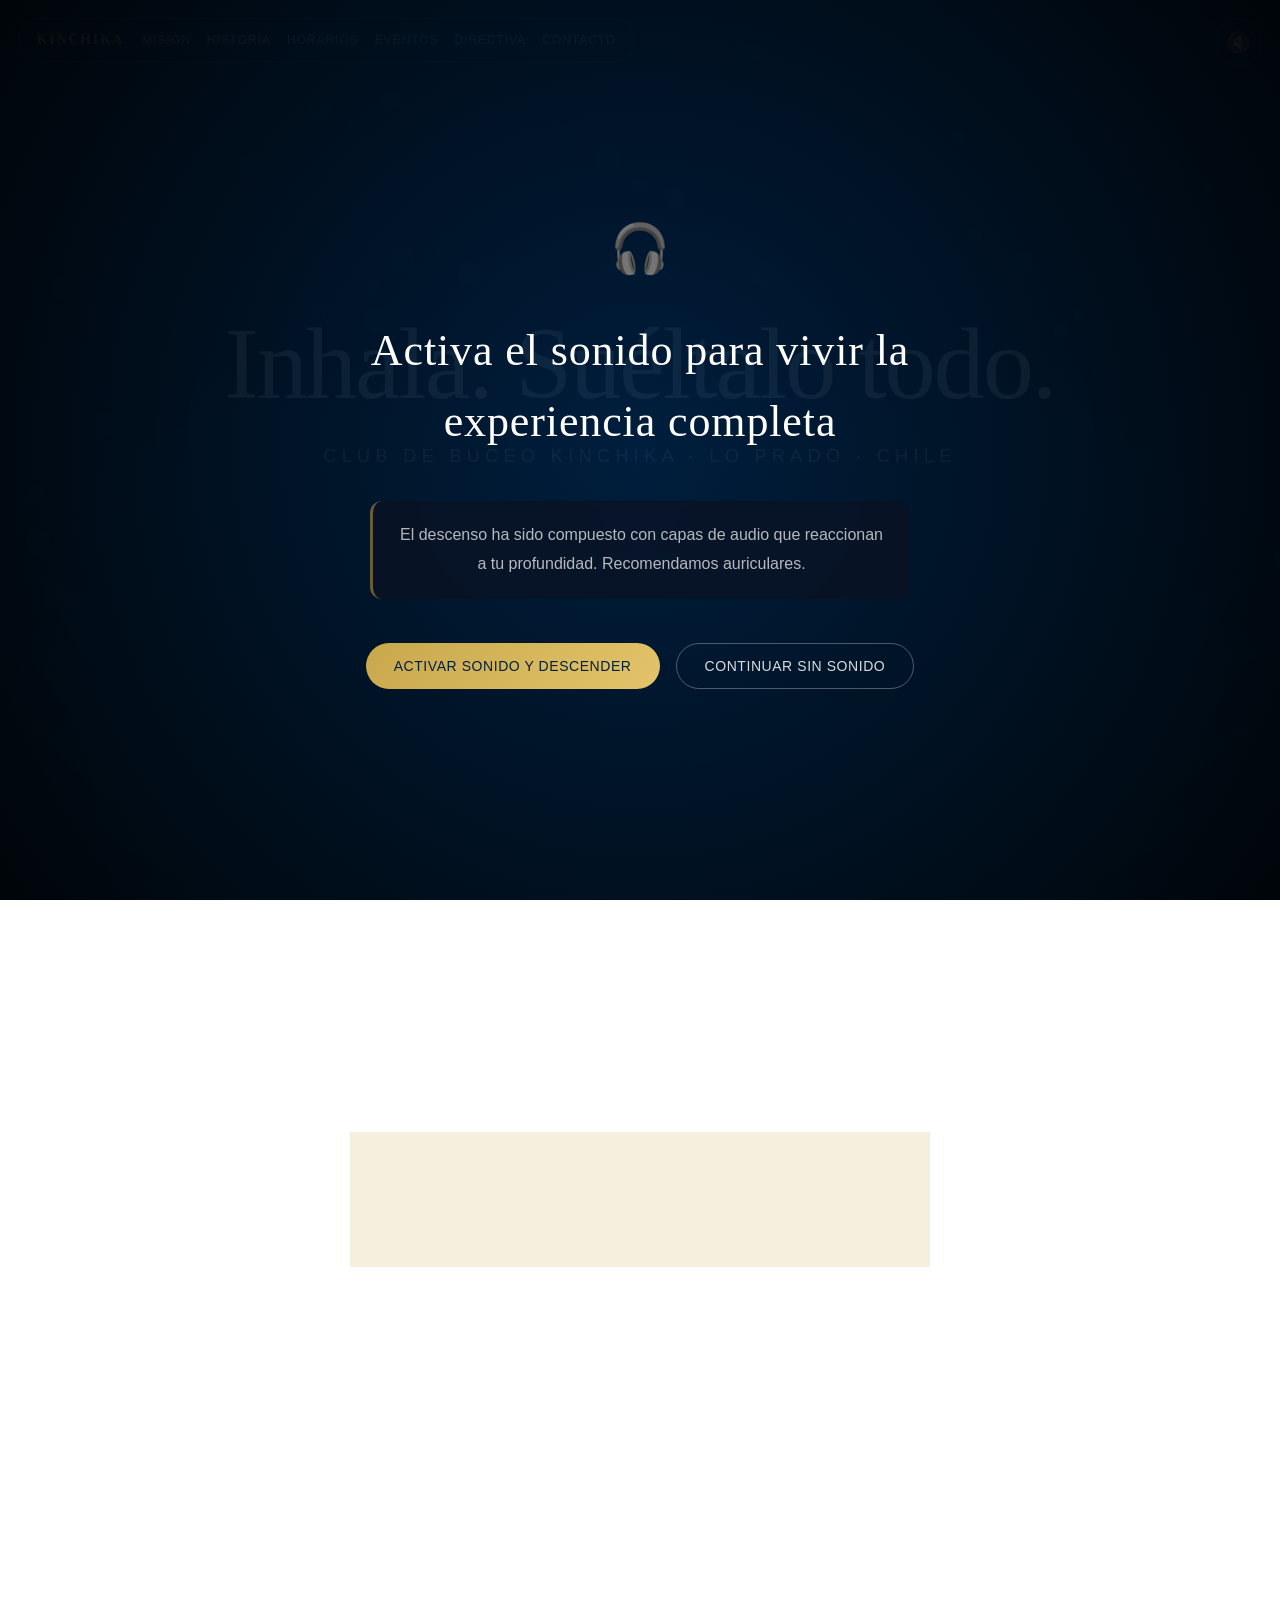
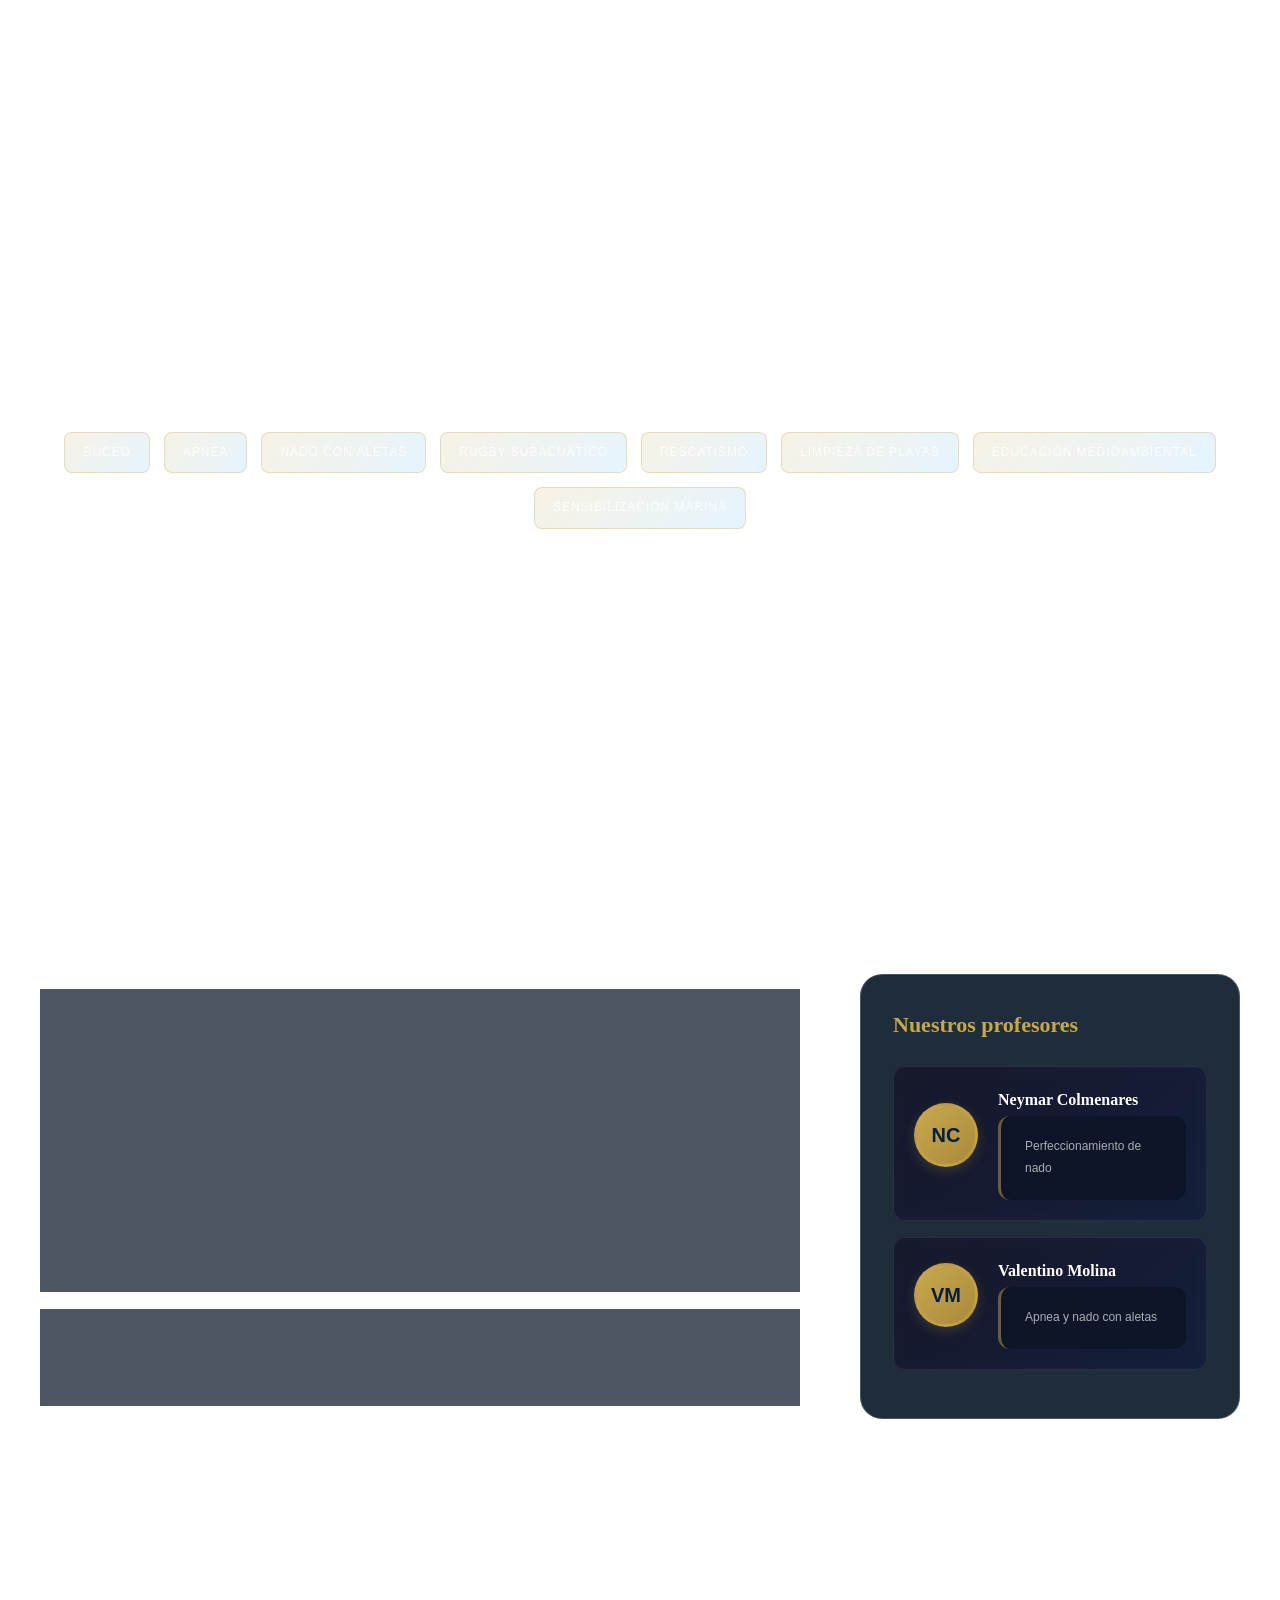
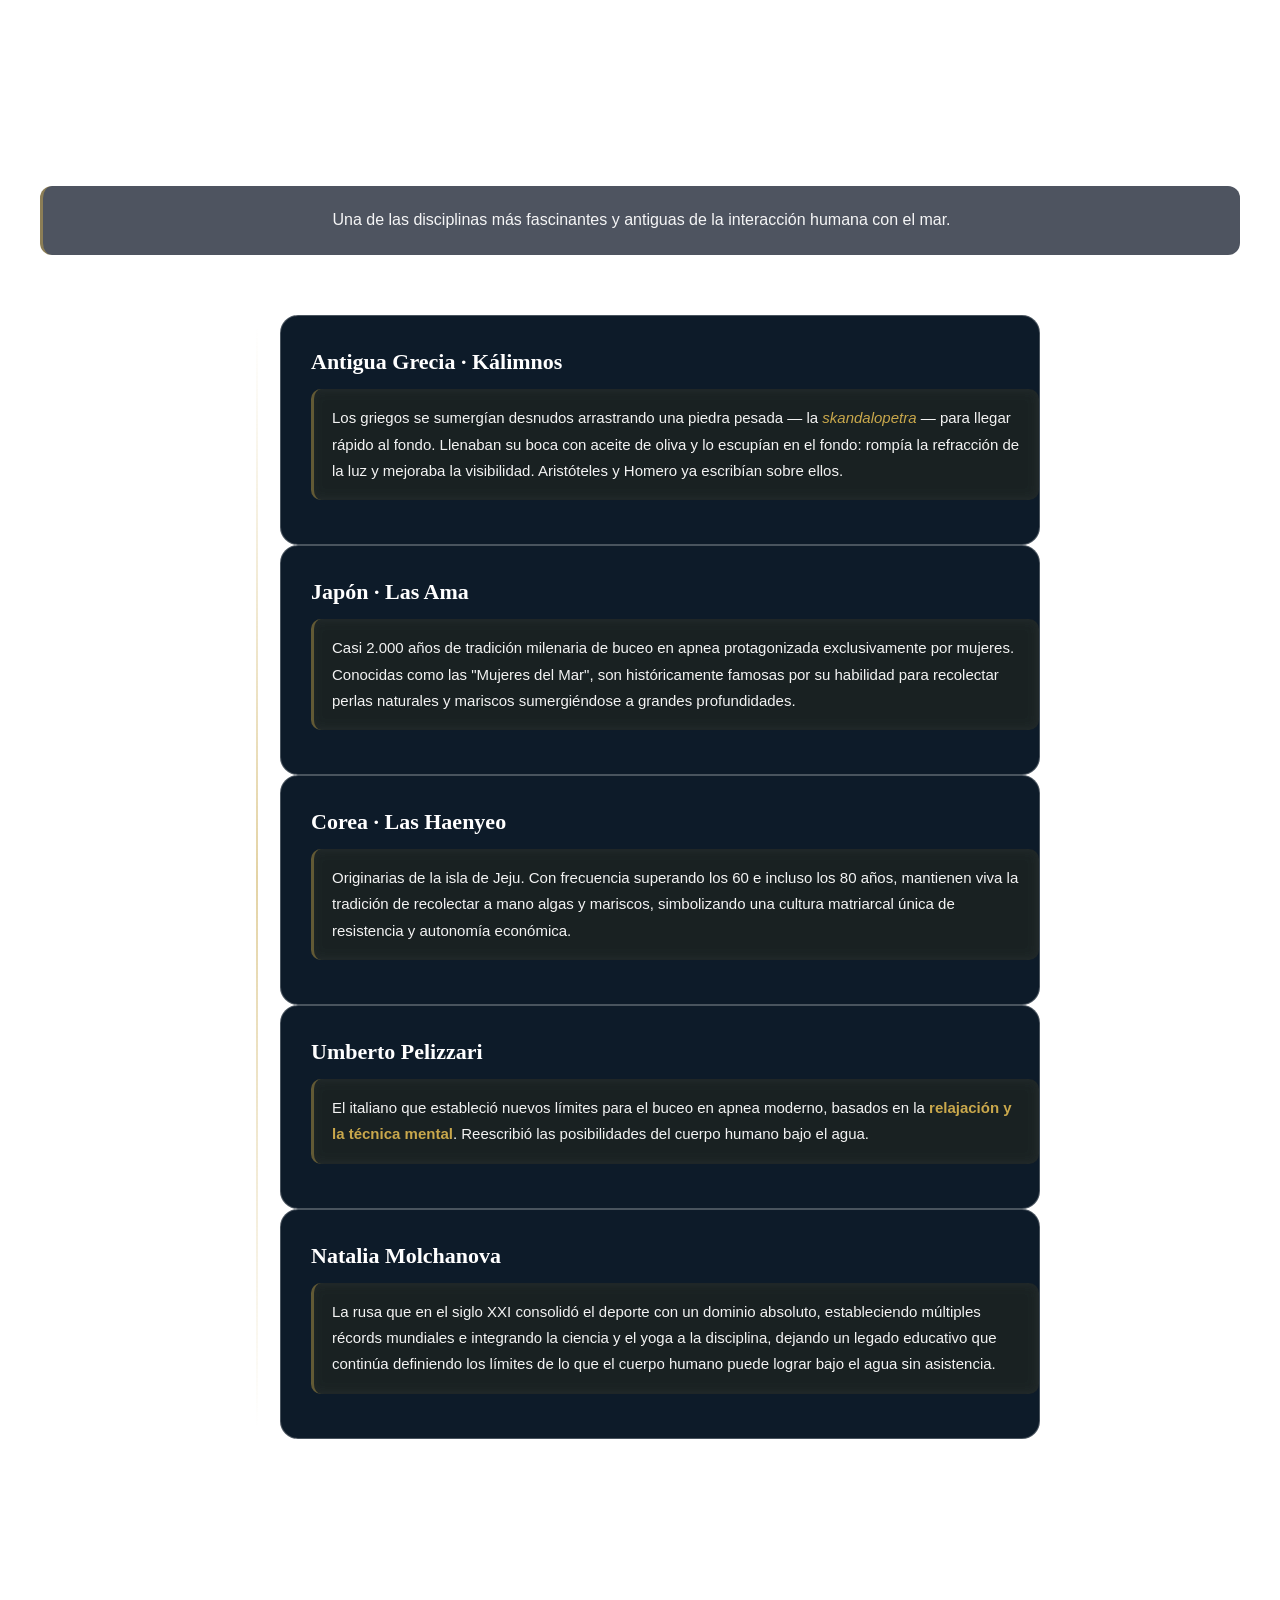
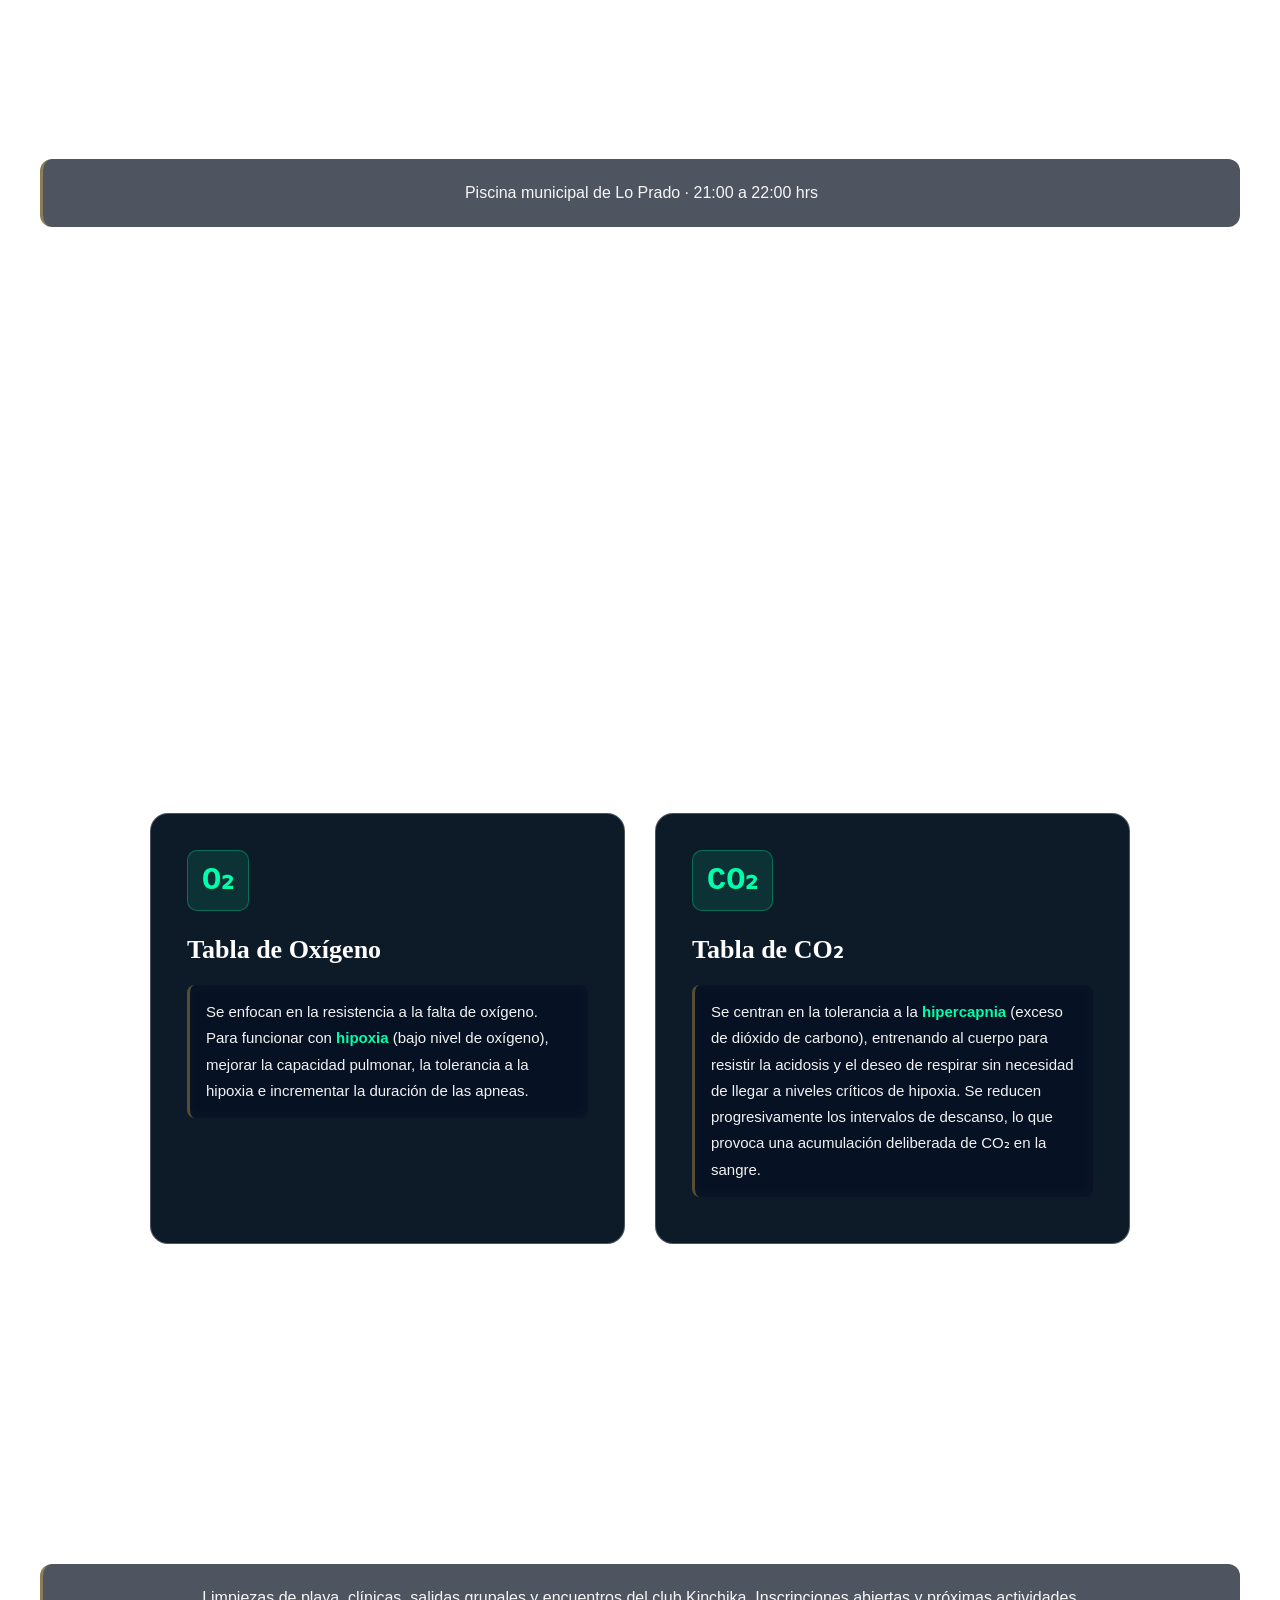
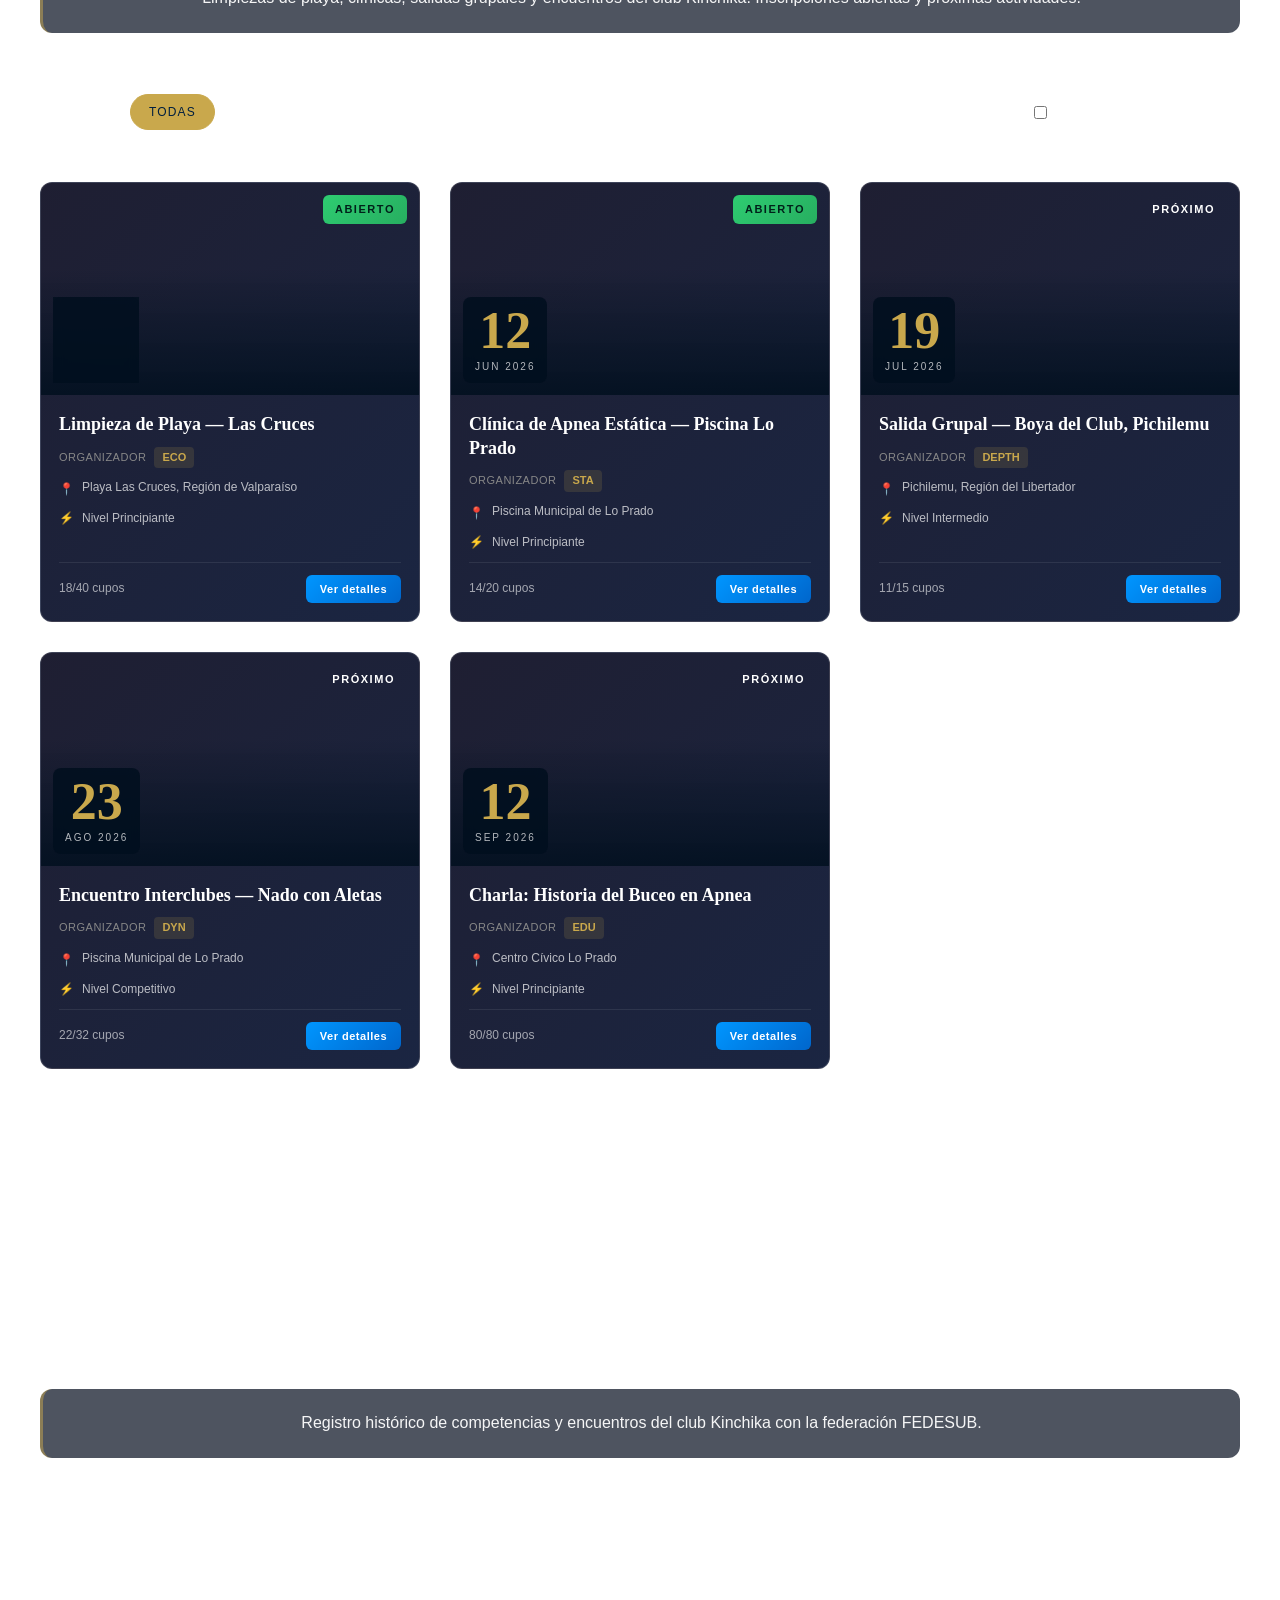
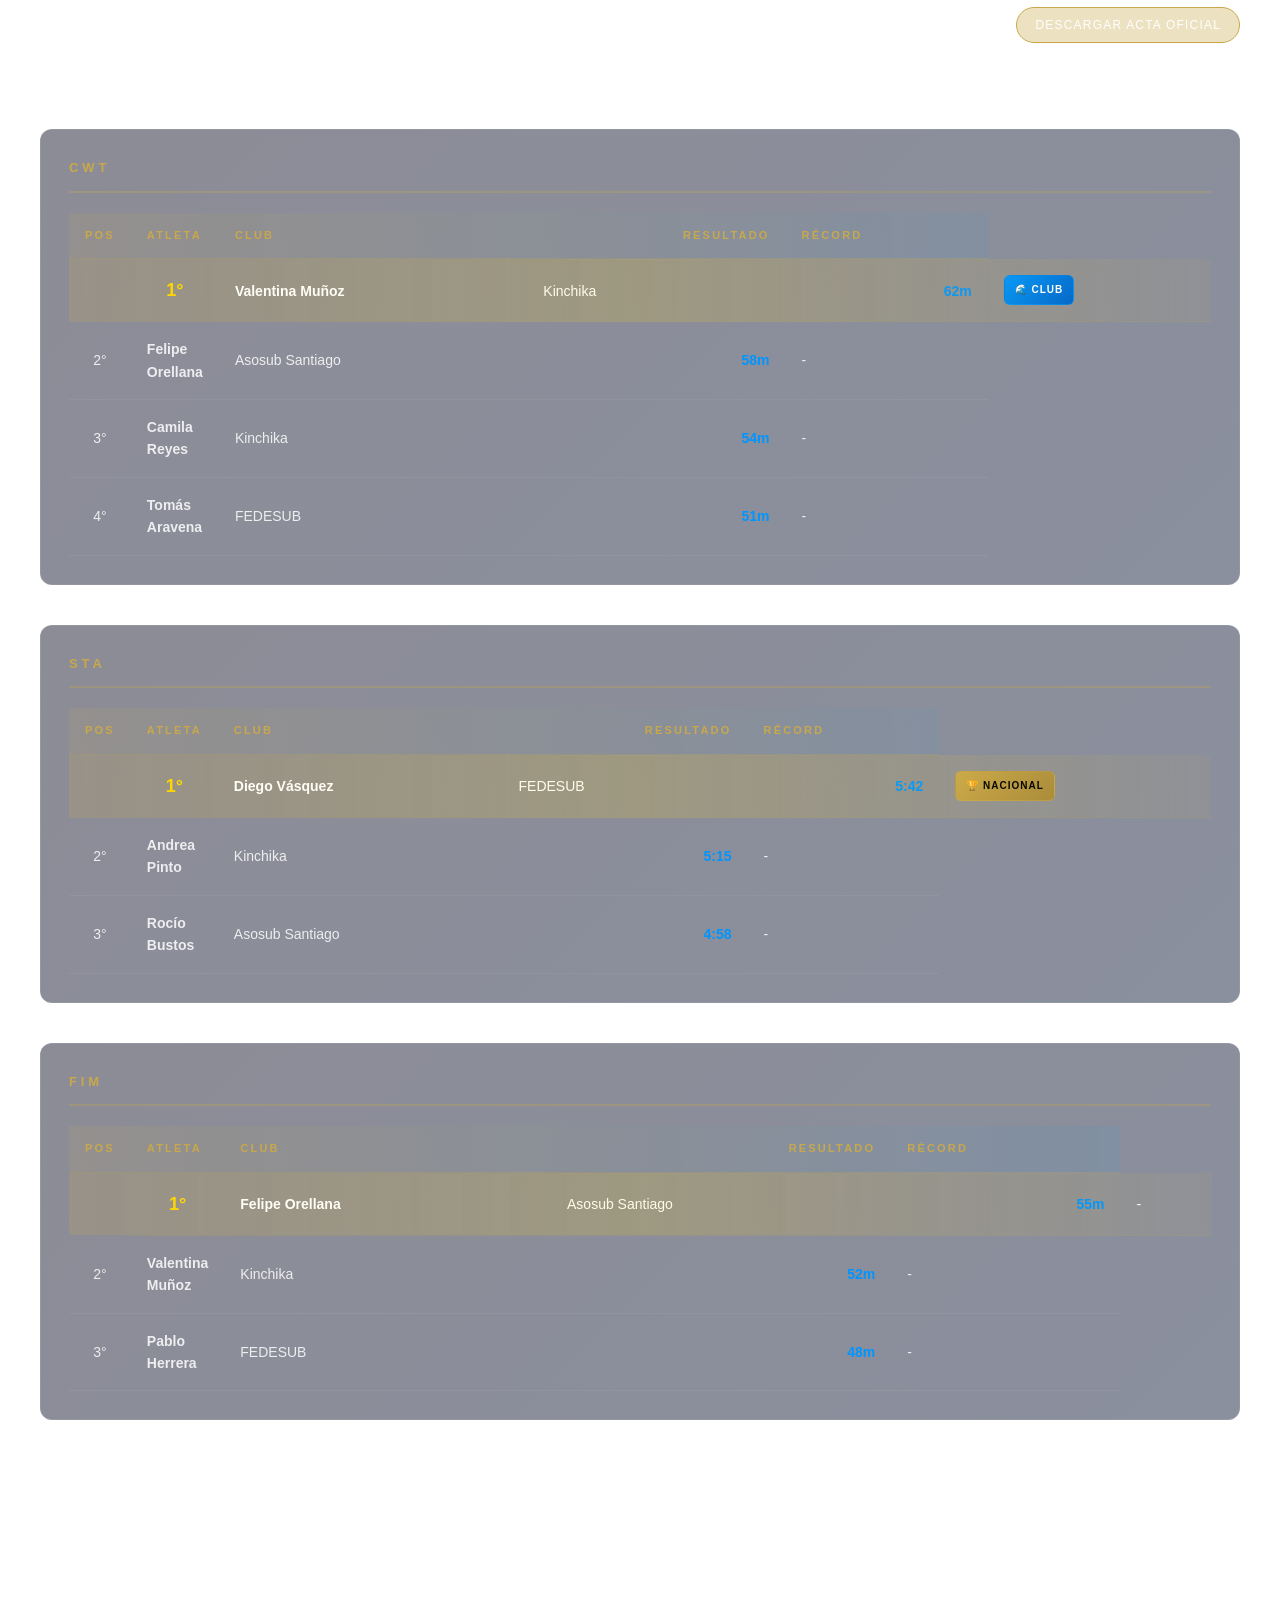
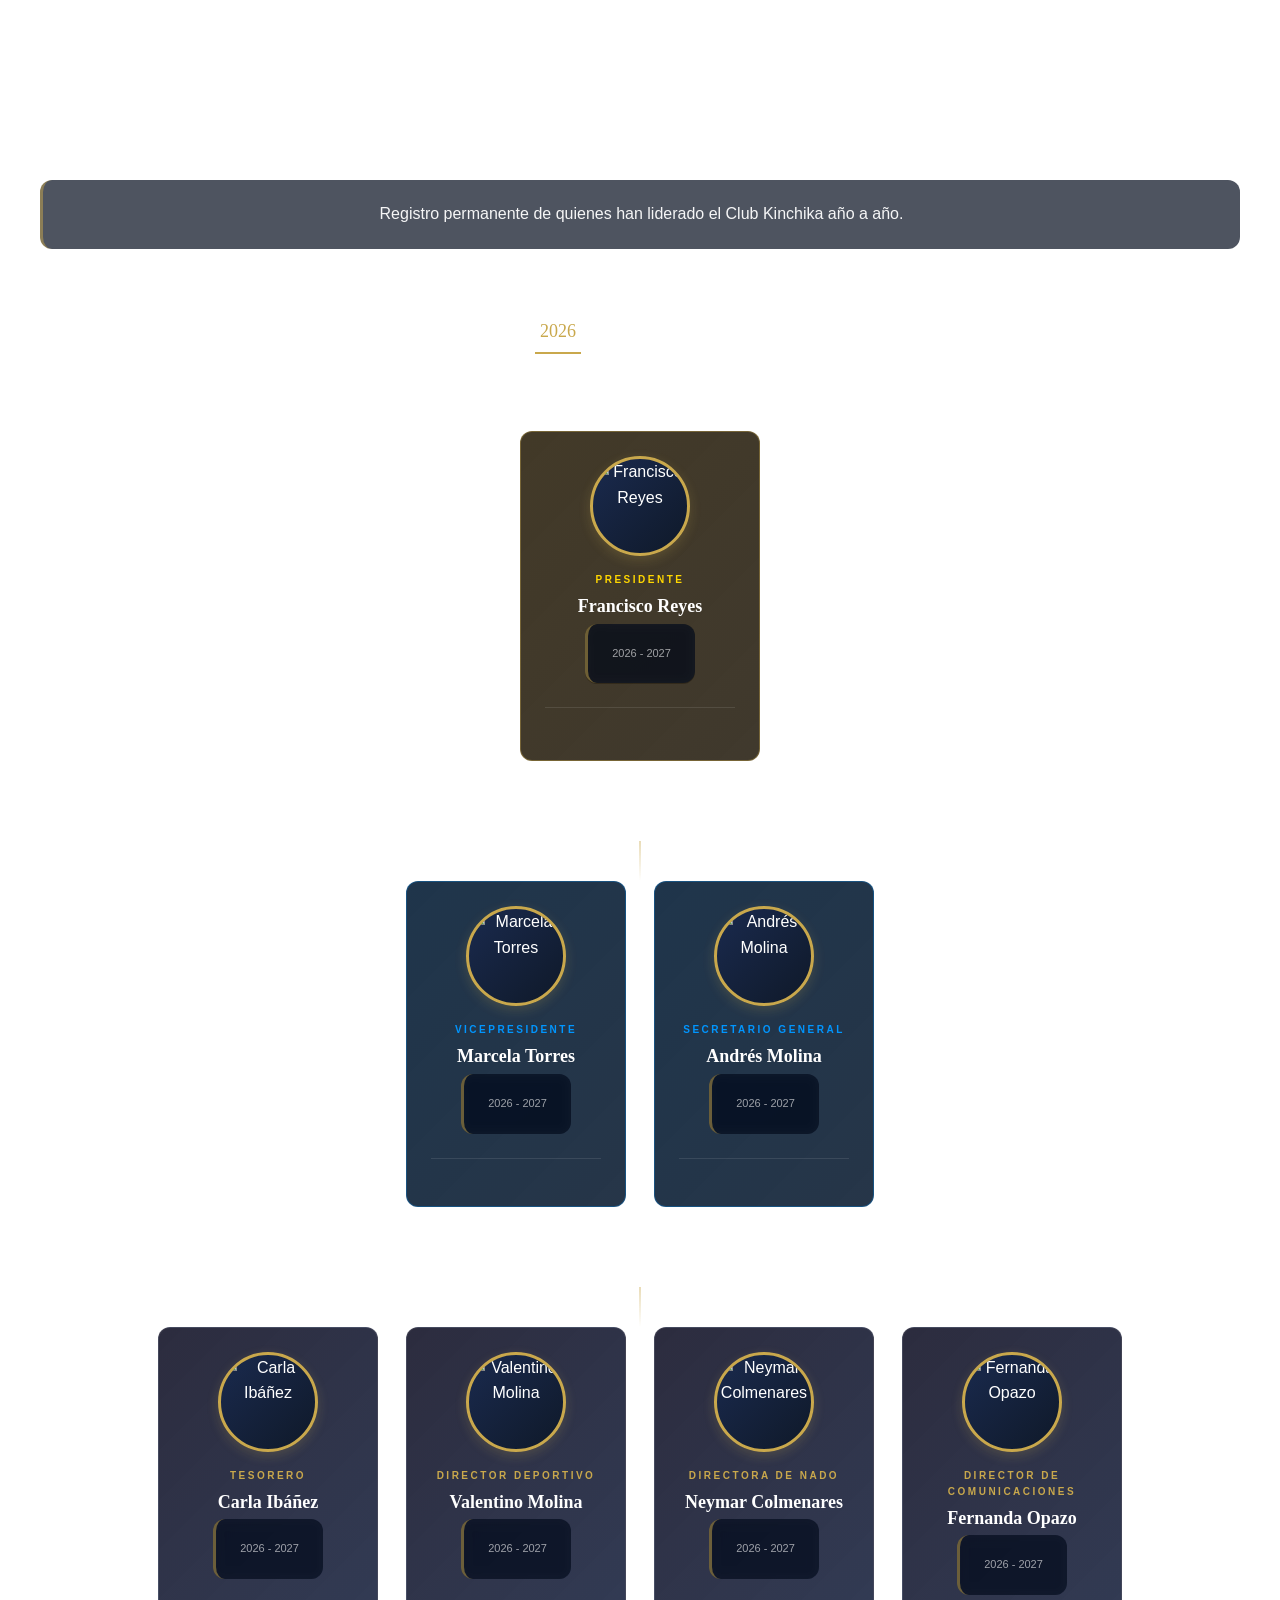
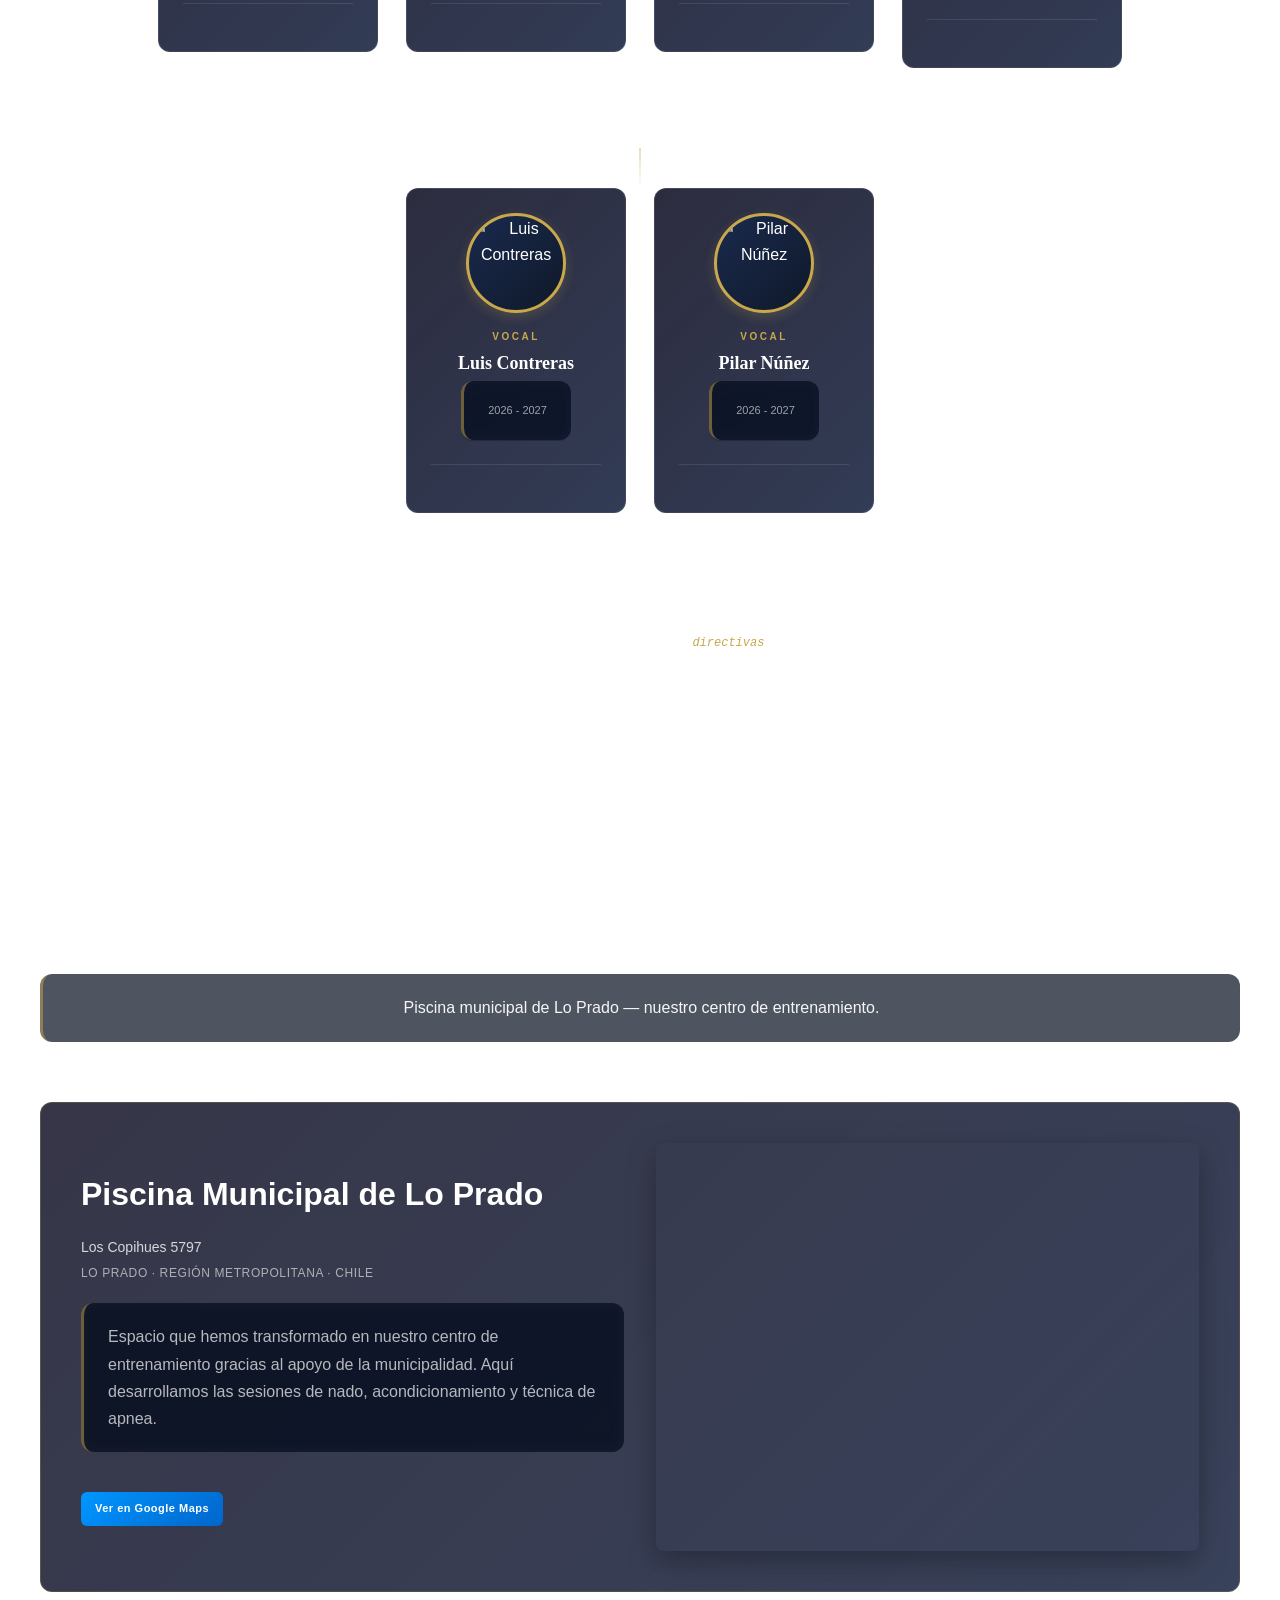
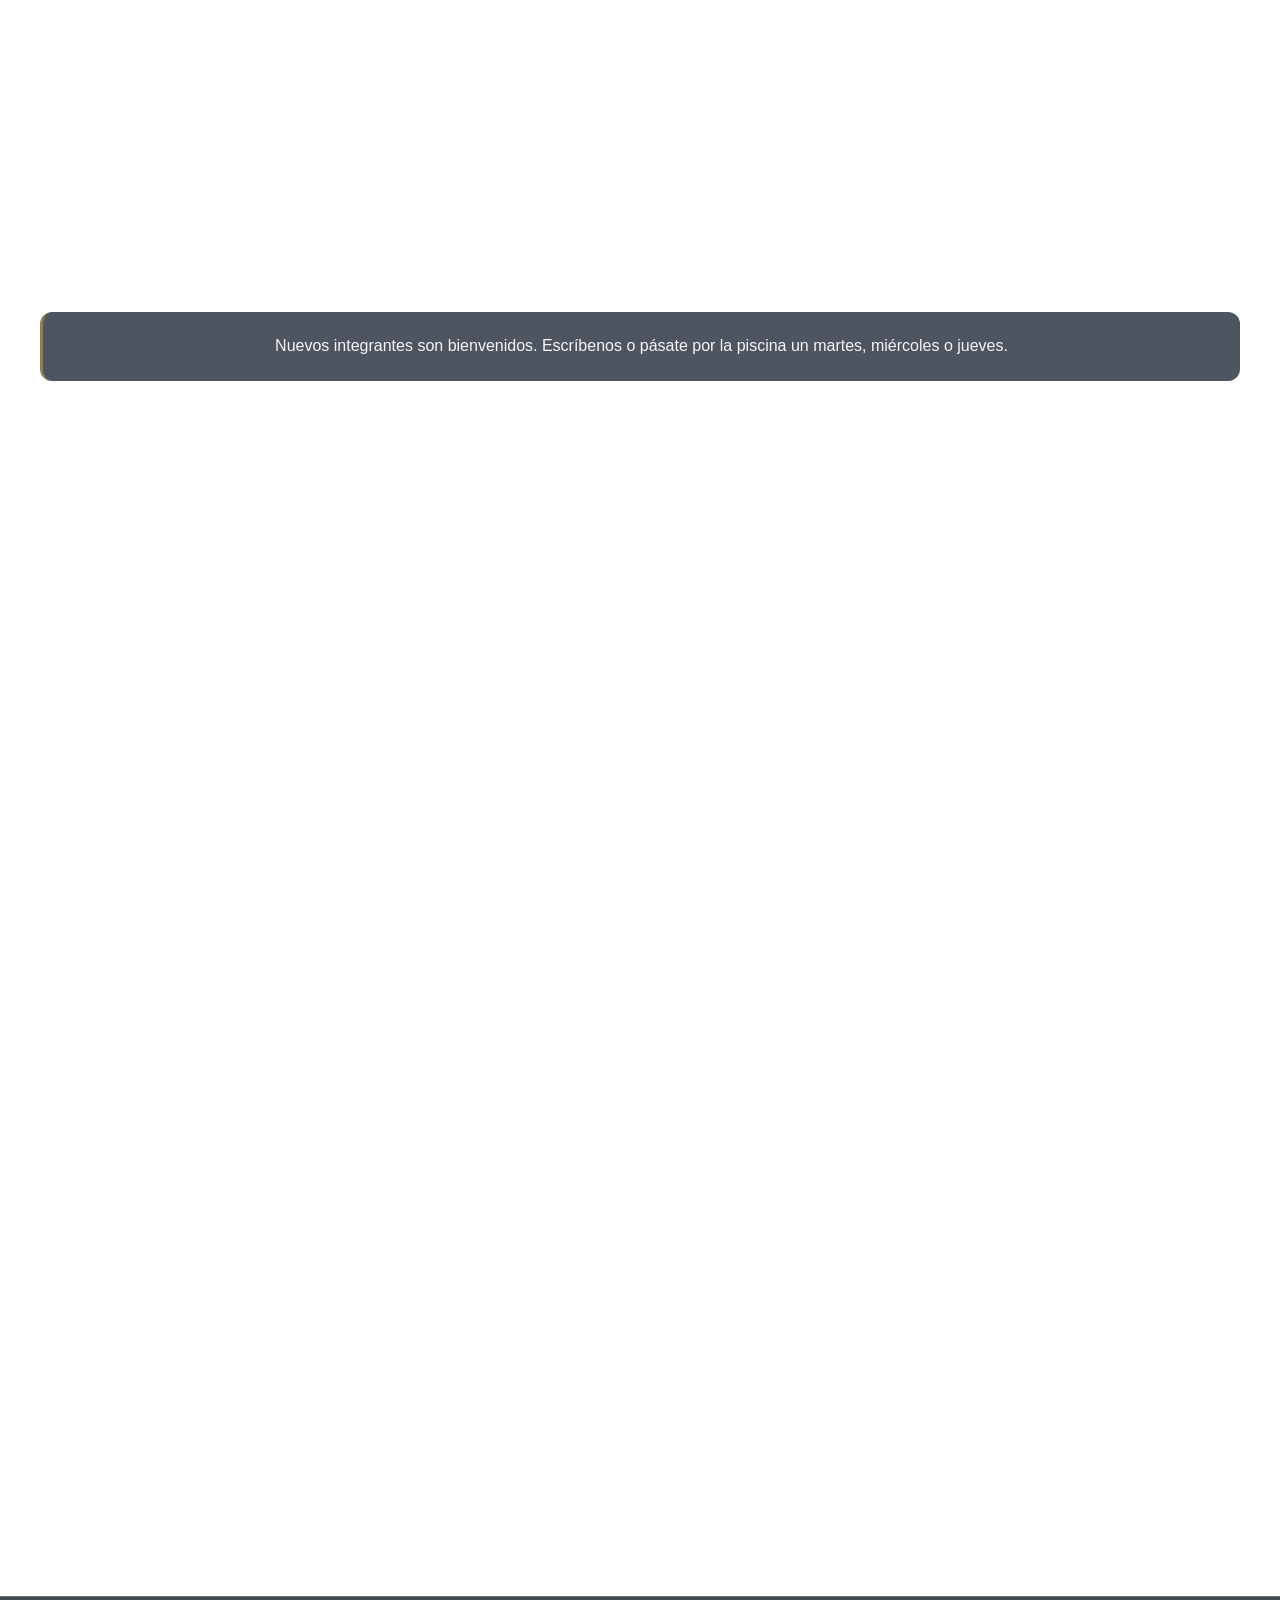
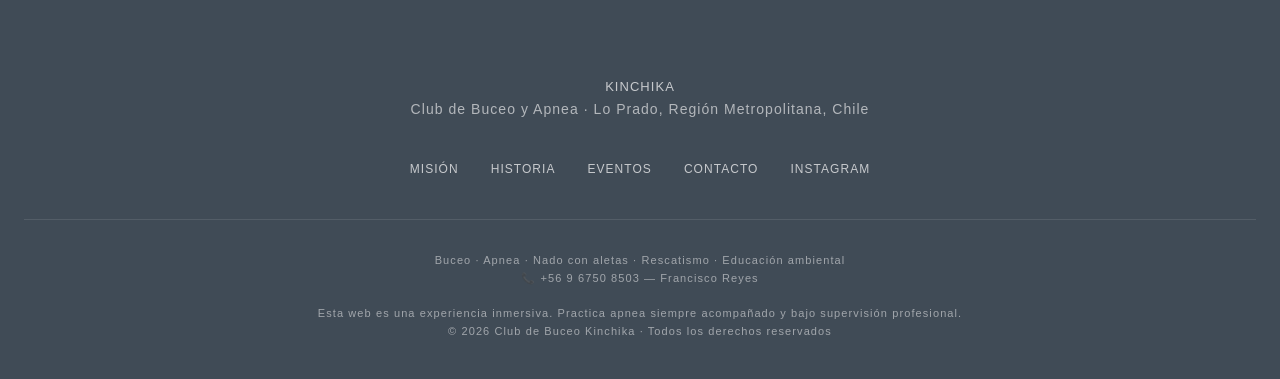
==== commit 58a3a92a: "Ajustesvisuales" ====
--- a/index.html
+++ b/index.html
@@ -246,10 +246,10 @@
     </div>
     <div class="grid--history">
       <div class="section__text" data-reveal data-reveal-duration="0.9">
-        <p>Somos un grupo de vecinos, pobladores de <strong>Barrancas</strong>, que movidos por la pasión por el mar nos hemos consolidado como un club deportivo, social y cultural dedicado a las actividades subacuáticas.</p>
-        <p>Aunque nuestra identidad está arraigada en una zona interior, mantenemos un vínculo vital con el océano a través de la participación en campañas ecológicas de limpieza y el apoyo constante a proyectos de cultura marina.</p>
-        <p>Nuestra historia dio un paso decisivo con la apertura de la <strong>piscina municipal de Lo Prado</strong>, espacio que hemos transformado en nuestro centro de entrenamiento.</p>
-        <p>Hemos hecho fuerza con compras al por mayor para adquirir equipamiento especializado y buscando convenios para la obtención de licencias de buceo inicial. Así también nos adjudicamos nuestra propia <strong>boya grupal para prácticas de profundidad</strong>.</p>
+        <p>Somos un grupo de vecinos, pobladores de <strong>Barrancas</strong>, que movidos por la pasión por el mar nos hemos consolidado como un club deportivo, social y cultural dedicado a las actividades subacuáticas.
+        Aunque nuestra identidad está arraigada en una zona interior, mantenemos un vínculo vital con el océano a través de la participación en campañas ecológicas de limpieza y el apoyo constante a proyectos de cultura marina.
+        Nuestra historia dio un paso decisivo con la apertura de la <strong>piscina municipal de Lo Prado</strong>, espacio que hemos transformado en nuestro centro de entrenamiento.
+        Hemos hecho fuerza con compras al por mayor para adquirir equipamiento especializado y buscando convenios para la obtención de licencias de buceo inicial. Así también nos adjudicamos nuestra propia <strong>boya grupal para prácticas de profundidad</strong>.</p>
         <p>Somos una comunidad que derriba distancias geográficas para sumergirse en el deporte y el cuidado del medio ambiente marino.</p>
       </div>
       <div class="section__instructors" data-reveal data-reveal-duration="0.9">
@@ -321,21 +321,21 @@
     </div>
     <div class="grid--schedule">
       <div class="card card--schedule" data-reveal data-reveal-duration="0.7">
+        <h3 class="card__title">Nado y acondicionamiento físico</h3>
         <div class="card__day">Martes</div>
         <div class="card__hour">21:00 — 22:00</div>
-        <h3 class="card__title">Nado y acondicionamiento físico</h3>
         <p class="card__description">Entrenamiento guiado por profesores, centrado en el desarrollo de la natación y capacidades aeróbicas.</p>
       </div>
       <div class="card card--schedule" data-reveal data-reveal-duration="0.7">
+        <h3 class="card__title">Nado libre</h3>
         <div class="card__day">Miércoles</div>
         <div class="card__hour">21:00 — 22:00</div>
-        <h3 class="card__title">Nado libre</h3>
         <p class="card__description">Cada persona coordina su propio plan de trabajo, promoviendo la crítica constructiva entre compañeros.</p>
       </div>
       <div class="card card--schedule" data-reveal data-reveal-duration="0.7">
+        <h3 class="card__title">Apnea</h3>
         <div class="card__day">Jueves</div>
         <div class="card__hour">21:00 — 22:00</div>
-        <h3 class="card__title">Apnea</h3>
         <p class="card__description">Sesión técnica de apnea bajo la supervisión y dirección de nuestros profesores.</p>
       </div>
     </div>
--- a/css/styles.css
+++ b/css/styles.css
@@ -1,4 +1,21 @@
 ﻿/* ==========================================================
+   VARIABLES GLOBALES
+   ========================================================== */
+:root {
+  /* Opacidad — elementos de UI (overlays, modales, HUD) */
+  --opacity-visible:   1;
+  --opacity-hidden:    0;
+  --opacity-subtle:    0.6;    /* texto secundario */
+  --opacity-muted:     0.45;   /* etiquetas, labels */
+  --opacity-dim:       0.1;    /* fondos de cards, badges */
+
+  /* Opacidad — efectos decorativos */
+  --opacity-bubbles:   0.35;
+  --opacity-caustics:  0.08;
+  --opacity-vignette:  0.6;
+}
+
+/* ==========================================================
    RESET + BASE
    ========================================================== */
 *, *::before, *::after { box-sizing: border-box; margin: 0; padding: 0; }
@@ -96,7 +113,7 @@
 
 /* Three.js bubbles canvas */
 #bubbles-canvas {
-  position: fixed; inset: 0; pointer-events: none; z-index: 6;
+  position: fixed; inset: 0; pointer-events: none; z-index: 3;
   opacity: 0.08; transition: opacity 0.3s ease;
 }
 
@@ -268,28 +285,8 @@
   50% { box-shadow: 0 0 0 18px rgba(255,255,255,0); }
 }
 
-/* FALLBACK: Asegurar visibilidad de elementos data-reveal */
-/* Si JavaScript está lento o hay errores en ScrollTrigger, los elementos deben ser visibles */
-[data-reveal] {
-  opacity: 1 !important;
-  visibility: visible !important;
-  transform: translate(0, 0) scale(1) !important;
-  transition: opacity 0.3s ease !important;
-}
-
-/* Fallback si JavaScript falla completamente */
-@supports not (animation: none) {
-  [data-reveal] { opacity: 1 !important; transform: none !important; visibility: visible !important; }
-}
-noscript [data-reveal] { opacity: 1 !important; transform: none !important; visibility: visible !important; }
-
-/* split text — hero */
-.char { display: inline-block; opacity: 0; transform: translateY(20px); }
-/* headings de sección: cada palabra es un clip vertical */
-.js-heading .word { display: inline-block; overflow: hidden; vertical-align: bottom; }
-.js-heading .char { transform: translateY(110%); opacity: 1; }
-/* eyebrows: arrancan sin letter-spacing, JS los expande */
-.js-eyebrow { letter-spacing: 0em !important; opacity: 0; }
+/* Eyebrows: tipografía espaciada */
+.js-eyebrow { letter-spacing: .35em; }
 
 /* ==========================================================
    PÁRRAFOS BASE — Estándar de color para todo el sitio
@@ -298,7 +295,9 @@
   color: rgba(255,255,255,.95);
   font-size: 16px;
   line-height: 1.8;
-  background: rgba(201, 168, 76, 0.18);
+  background: rgba(10, 18, 35, 0.72);
+  backdrop-filter: blur(6px);
+  -webkit-backdrop-filter: blur(6px);
   padding: 20px 24px;
   border-radius: 12px;
   border-left: 3px solid rgba(201, 168, 76, 0.5);
@@ -307,7 +306,7 @@
 }
 
 p:hover {
-  background: rgba(201, 168, 76, 0.25);
+  background: rgba(10, 18, 35, 0.85);
   border-left-color: rgba(201, 168, 76, 0.7);
 }
 
@@ -369,12 +368,12 @@
   background: linear-gradient(180deg, transparent 50%, rgba(0,15,30,.7) 100%);
 }
 .card--fauna.body { padding: 22px; }
-.card--faunah3 {
+.card--fauna h3 {
   font-family: 'Fraunces', serif; font-weight: 700;
   font-size: 22px; margin-bottom: 4px;
 }
-.card--fauna.latin { font-style: italic; color: rgba(255,255,255,.5); font-size: 13px; margin-bottom: 12px; }
-.card--faunap {
+.card--fauna .latin { font-style: italic; color: rgba(255,255,255,.5); font-size: 13px; margin-bottom: 12px; }
+.card--fauna p {
   background: rgba(201, 168, 76, 0.12);
   padding: 14px 16px;
   border-radius: 8px;
@@ -382,7 +381,7 @@
   margin: 12px 0;
   transition: all 0.3s ease;
 }
-.card--faunap:hover {
+.card--fauna p:hover {
   background: rgba(201, 168, 76, 0.18);
   border-left-color: rgba(201, 168, 76, 0.6);
 }
@@ -966,7 +965,9 @@
   width: 220px;
   padding: 24px;
   text-align: center;
-  background: linear-gradient(135deg, rgba(26, 26, 46, 0.8) 0%, rgba(22, 33, 62, 0.6) 100%);
+  background: linear-gradient(135deg, rgba(26, 26, 46, 0.92) 0%, rgba(22, 33, 62, 0.88) 100%);
+  backdrop-filter: blur(8px);
+  -webkit-backdrop-filter: blur(8px);
   border: 1px solid rgba(255, 255, 255, 0.1);
   border-radius: 12px;
   transition: all 0.3s ease;
@@ -1062,13 +1063,15 @@
 /* VARIACIONES POR NIVEL */
 .card--directiva--nivel1 {
   width: 240px;
-  background: linear-gradient(135deg, rgba(201, 168, 76, 0.15) 0%, rgba(201, 168, 76, 0.05) 100%);
+  background: linear-gradient(135deg, rgba(40, 30, 10, 0.88) 0%, rgba(30, 22, 8, 0.85) 100%);
   border-color: rgba(201, 168, 76, 0.4);
+  backdrop-filter: blur(8px);
+  -webkit-backdrop-filter: blur(8px);
 }
 
 .card--directiva--nivel1:hover {
   border-color: rgba(201, 168, 76, 0.7);
-  background: linear-gradient(135deg, rgba(201, 168, 76, 0.2) 0%, rgba(201, 168, 76, 0.1) 100%);
+  background: linear-gradient(135deg, rgba(40, 30, 10, 0.95) 0%, rgba(30, 22, 8, 0.92) 100%);
 }
 
 .card--directiva--nivel1 .card__cargo {
@@ -1076,13 +1079,15 @@
 }
 
 .card--directiva--nivel2 {
-  background: linear-gradient(135deg, rgba(0, 150, 255, 0.12) 0%, rgba(0, 150, 255, 0.05) 100%);
+  background: linear-gradient(135deg, rgba(0, 25, 50, 0.88) 0%, rgba(0, 18, 40, 0.85) 100%);
   border-color: rgba(0, 150, 255, 0.3);
+  backdrop-filter: blur(8px);
+  -webkit-backdrop-filter: blur(8px);
 }
 
 .card--directiva--nivel2:hover {
   border-color: rgba(0, 150, 255, 0.6);
-  background: linear-gradient(135deg, rgba(0, 150, 255, 0.18) 0%, rgba(0, 150, 255, 0.08) 100%);
+  background: linear-gradient(135deg, rgba(0, 25, 50, 0.95) 0%, rgba(0, 18, 40, 0.92) 100%);
 }
 
 .card--directiva--nivel2 .card__cargo {
@@ -1243,7 +1248,9 @@
   max-width: 880px;
   margin: 0 auto;
   padding: 48px;
-  background: linear-gradient(135deg, rgba(201, 168, 76, 0.12) 0%, rgba(0, 150, 255, 0.08) 100%);
+  background: linear-gradient(135deg, rgba(20, 18, 10, 0.88) 0%, rgba(0, 20, 40, 0.85) 100%);
+  backdrop-filter: blur(8px);
+  -webkit-backdrop-filter: blur(8px);
   border: 1px solid rgba(201, 168, 76, 0.2);
   border-radius: 12px;
   position: relative;
@@ -1253,7 +1260,7 @@
 
 .card--mission:hover {
   border-color: rgba(201, 168, 76, 0.4);
-  background: linear-gradient(135deg, rgba(201, 168, 76, 0.15) 0%, rgba(0, 150, 255, 0.12) 100%);
+  background: linear-gradient(135deg, rgba(20, 18, 10, 0.95) 0%, rgba(0, 20, 40, 0.92) 100%);
 }
 
 .card__quote {
@@ -1315,13 +1322,15 @@
   border: 1px solid rgba(201, 168, 76, 0.2);
   border-radius: 12px;
   padding: 40px;
-  background: linear-gradient(135deg, rgba(26, 26, 46, 0.5) 0%, rgba(22, 33, 62, 0.4) 100%);
+  background: linear-gradient(135deg, rgba(26, 26, 46, 0.88) 0%, rgba(22, 33, 62, 0.85) 100%);
+  backdrop-filter: blur(8px);
+  -webkit-backdrop-filter: blur(8px);
   transition: all 0.3s ease;
 }
 
 .card--location:hover {
   border-color: rgba(201, 168, 76, 0.4);
-  background: linear-gradient(135deg, rgba(26, 26, 46, 0.6) 0%, rgba(22, 33, 62, 0.5) 100%);
+  background: linear-gradient(135deg, rgba(26, 26, 46, 0.95) 0%, rgba(22, 33, 62, 0.92) 100%);
   box-shadow: 0 20px 40px rgba(0, 0, 0, 0.35);
   transform: translateY(-6px);
 }
@@ -1369,7 +1378,9 @@
   border: 1px solid rgba(201, 168, 76, 0.2);
   border-radius: 12px;
   padding: 28px;
-  background: linear-gradient(135deg, rgba(26, 26, 46, 0.5) 0%, rgba(22, 33, 62, 0.4) 100%);
+  background: linear-gradient(135deg, rgba(26, 26, 46, 0.88) 0%, rgba(22, 33, 62, 0.85) 100%);
+  backdrop-filter: blur(8px);
+  -webkit-backdrop-filter: blur(8px);
   text-align: center;
   gap: 12px;
   transition: all 0.3s ease;
@@ -1379,7 +1390,7 @@
 
 .card--contact:hover {
   border-color: rgba(201, 168, 76, 0.4);
-  background: linear-gradient(135deg, rgba(26, 26, 46, 0.6) 0%, rgba(22, 33, 62, 0.5) 100%);
+  background: linear-gradient(135deg, rgba(26, 26, 46, 0.95) 0%, rgba(22, 33, 62, 0.92) 100%);
   box-shadow: 0 20px 40px rgba(0, 0, 0, 0.35);
   transform: translateY(-6px);
 }
@@ -1432,14 +1443,11 @@
     height: 300px;
   }
 }
-  transform: translateY(-3px);
-  box-shadow: 0 8px 20px rgba(0, 0, 0, 0.2);
-}
 
 /* Historia */
 .grid--history {
   display: grid;
-  grid-template-columns: 1.4fr 1fr;
+  grid-template-columns: 8fr 4fr;
   gap: 60px;
   align-items: start;
 }
@@ -1450,20 +1458,24 @@
 .section__text p {
   line-height: 1.85;
   margin-bottom: 18px;
-  background: rgba(201, 168, 76, 0.12);
+  background: rgba(10, 20, 40, 0.72);
   padding: 18px 20px;
   border-radius: 10px;
   border-left: 3px solid rgba(201, 168, 76, 0.4);
+  backdrop-filter: blur(6px);
+  -webkit-backdrop-filter: blur(6px);
   transition: all 0.3s ease;
 }
 
 .section__text p:hover {
-  background: rgba(201, 168, 76, 0.18);
+  background: rgba(10, 20, 40, 0.85);
   border-left-color: rgba(201, 168, 76, 0.6);
 }
 .section__text strong { color: #C9A84C; font-weight: 600; }
 .section__instructors {
-  background: rgba(0,15,30,.7);
+  background: rgba(0,15,30,.88);
+  backdrop-filter: blur(8px);
+  -webkit-backdrop-filter: blur(8px);
   border: 1px solid rgba(255,255,255,.2);
   border-radius: 22px; padding: 32px;
 }
@@ -1479,14 +1491,16 @@
   gap: 20px;
   padding: 20px;
   border-radius: 12px;
-  background: linear-gradient(135deg, rgba(26, 26, 46, 0.7) 0%, rgba(22, 33, 62, 0.5) 100%);
+  background: linear-gradient(135deg, rgba(26, 26, 46, 0.88) 0%, rgba(22, 33, 62, 0.85) 100%);
+  backdrop-filter: blur(8px);
+  -webkit-backdrop-filter: blur(8px);
   border: 1px solid rgba(255, 255, 255, 0.08);
   margin-bottom: 16px;
   transition: all 0.3s ease;
 }
 
 .card--instructor:hover {
-  background: linear-gradient(135deg, rgba(26, 26, 46, 0.85) 0%, rgba(22, 33, 62, 0.7) 100%);
+  background: linear-gradient(135deg, rgba(26, 26, 46, 0.95) 0%, rgba(22, 33, 62, 0.92) 100%);
   border-color: rgba(201, 168, 76, 0.3);
   transform: translateX(4px);
 }
@@ -1585,14 +1599,16 @@
   gap: 24px;
 }
 .card--schedule {
-  background: linear-gradient(135deg, rgba(26, 26, 46, 0.8) 0%, rgba(22, 33, 62, 0.6) 100%);
+  background: linear-gradient(135deg, rgba(26, 26, 46, 0.88) 0%, rgba(22, 33, 62, 0.82) 100%);
+  backdrop-filter: blur(8px);
+  -webkit-backdrop-filter: blur(8px);
   border: 1px solid rgba(255, 255, 255, 0.1);
   border-radius: 12px;
   padding: 28px;
   transition: all 0.3s ease;
   display: flex;
   flex-direction: column;
-  gap: 16px;
+  gap: 6px;
 }
 
 .card--schedule:hover {
@@ -1602,46 +1618,53 @@
   background: linear-gradient(135deg, rgba(26, 26, 46, 0.95) 0%, rgba(22, 33, 62, 0.8) 100%);
 }
 
+/* Título: etiqueta secundaria que identifica la actividad */
+.card--schedule .card__title {
+  font-family: inherit;
+  font-size: 11px;
+  font-weight: 500;
+  color: rgba(255, 255, 255, 0.45);
+  margin: 0 0 10px;
+  letter-spacing: 0.1em;
+  text-transform: uppercase;
+  line-height: 1.3;
+}
+
+/* Día: elemento dominante */
 .card__day {
   font-family: 'Fraunces', serif;
-  font-size: 22px;
+  font-size: clamp(36px, 5vw, 52px);
   font-weight: 700;
   color: #c9a84c;
   margin: 0;
-}
-
+  line-height: 1;
+}
+
+/* Hora: segundo en jerarquía */
 .card__hour {
   font-family: 'Share Tech Mono', monospace;
-  font-size: 12px;
-  color: #0096ff;
-  letter-spacing: 0.12em;
-  margin: 0;
-  font-weight: 600;
-}
-
-.card__title {
-  font-size: 18px;
-  font-weight: 600;
-  color: #fff;
-  margin: 0;
-  line-height: 1.3;
+  font-size: clamp(16px, 2.2vw, 22px);
+  color: rgba(255, 255, 255, 0.9);
+  letter-spacing: 0.06em;
+  margin: 0 0 16px;
+  font-weight: 400;
 }
 
 .card__description {
   font-size: 13px;
   line-height: 1.6;
-  color: rgba(255, 255, 255, 0.75);
+  color: rgba(255, 255, 255, 0.6);
   margin: 0;
   padding: 12px;
-  background: rgba(201, 168, 76, 0.1);
+  background: rgba(255, 255, 255, 0.04);
   border-radius: 6px;
-  border-left: 3px solid rgba(201, 168, 76, 0.3);
+  border-left: 2px solid rgba(201, 168, 76, 0.25);
 }
 
 .card--schedule:hover .card__description {
-  background: rgba(201, 168, 76, 0.15);
-  border-left-color: rgba(201, 168, 76, 0.6);
-  color: #fff;
+  background: rgba(201, 168, 76, 0.08);
+  border-left-color: rgba(201, 168, 76, 0.5);
+  color: rgba(255, 255, 255, 0.85);
 }
 
 /* Tablas O2/CO2 */
@@ -1663,165 +1686,26 @@
   margin-bottom: 18px;
   border: 1px solid rgba(0,255,170,.3);
 }
-.card--tablah3 {
+.card--tabla h3 {
   font-family: 'Fraunces', serif;
   font-size: 26px; margin-bottom: 14px;
 }
-/* Heredar color base */
-.card--tablap {
+.card--tabla p {
   line-height: 1.75;
   font-size: 15px;
-  background: rgba(201, 168, 76, 0.12);
+  background: rgba(10, 20, 40, 0.6);
   padding: 14px 16px;
   border-radius: 8px;
   border-left: 3px solid rgba(201, 168, 76, 0.4);
   margin: 10px 0;
   transition: all 0.3s ease;
 }
-.card--tablap:hover {
-  background: rgba(201, 168, 76, 0.18);
+.card--tabla p:hover {
+  background: rgba(10, 20, 40, 0.8);
   border-left-color: rgba(201, 168, 76, 0.6);
 }
-.card--tablastrong { color: #00ffaa; }
+.card--tabla strong { color: #00ffaa; }
 
 /* Lugar / mapa */
 #lugar .section__head { opacity: 1 !important; }
 #lugar .section__eyebrow { opacity: 1 !important; }
-.card--location {
-  display  transition: all 0.3s ease;
-}
-
-.badge--discipline:hover {
-  background: linear-gradient(135deg, rgba(201, 168, 76, 0.25) 0%, rgba(0, 150, 255, 0.2) 100%);
-  border-color: rgba(201, 168, 76, 0.6);
-  color: #fff;
-  transform: translateY(-3px);
-  box-shadow: 0 12px 24px rgba(0, 0, 0, 0.25);
-}
-
-/* ========== LOCATION CARD ========== */
-.card--location {
-  display: grid;
-  grid-template-columns: 1fr 1fr;
-  gap: 32px;
-  align-items: center;
-  border: 1px solid rgba(201, 168, 76, 0.2);
-  border-radius: 12px;
-  padding: 40px;
-  background: linear-gradient(135deg, rgba(26, 26, 46, 0.5) 0%, rgba(22, 33, 62, 0.4) 100%);
-  transition: all 0.3s ease;
-}
-
-.card--location:hover {
-  border-color: rgba(201, 168, 76, 0.4);
-  background: linear-gradient(135deg, rgba(26, 26, 46, 0.6) 0%, rgba(22, 33, 62, 0.5) 100%);
-  box-shadow: 0 20px 40px rgba(0, 0, 0, 0.35);
-  transform: translateY(-6px);
-}
-
-.card__info h3 {
-  font-size: clamp(24px, 3vw, 32px);
-  color: #fff;
-  margin: 0 0 16px 0;
-  font-weight: 700;
-}
-
-.card__address {
-  font-size: 14px;
-  color: rgba(255, 255, 255, 0.8);
-  margin-bottom: 6px;
-  font-weight: 500;
-}
-
-.card__city {
-  font-size: 12px;
-  color: rgba(255, 255, 255, 0.6);
-  margin-bottom: 20px;
-  letter-spacing: 0.05em;
-  text-transform: uppercase;
-}
-
-.card__map {
-  border-radius: 8px;
-  overflow: hidden;
-  box-shadow: 0 10px 30px rgba(0, 0, 0, 0.3);
-}
-
-.card__map iframe {
-  width: 100%;
-  height: 400px;
-  border: none;
-}
-
-/* ========== CONTACT CARDS ========== */
-.card--contact {
-  display: flex;
-  flex-direction: column;
-  align-items: center;
-  justify-content: center;
-  border: 1px solid rgba(201, 168, 76, 0.2);
-  border-radius: 12px;
-  padding: 28px;
-  background: linear-gradient(135deg, rgba(26, 26, 46, 0.5) 0%, rgba(22, 33, 62, 0.4) 100%);
-  text-align: center;
-  gap: 12px;
-  transition: all 0.3s ease;
-  cursor: pointer;
-  min-height: 220px;
-}
-
-.card--contact:hover {
-  border-color: rgba(201, 168, 76, 0.4);
-  background: linear-gradient(135deg, rgba(26, 26, 46, 0.6) 0%, rgba(22, 33, 62, 0.5) 100%);
-  box-shadow: 0 20px 40px rgba(0, 0, 0, 0.35);
-  transform: translateY(-6px);
-}
-
-.card__icon {
-  font-size: 40px;
-  line-height: 1;
-  margin-bottom: 8px;
-}
-
-.card__label {
-  font-size: 12px;
-  font-weight: 700;
-  letter-spacing: 0.08em;
-  text-transform: uppercase;
-  color: rgba(201, 168, 76, 0.9);
-}
-
-.card__value {
-  font-size: clamp(14px, 2vw, 18px);
-  color: #fff;
-  font-weight: 600;
-  margin: 4px 0;
-}
-
-.card__value a {
-  color: #0096ff;
-  text-decoration: none;
-  transition: color 0.3s ease;
-}
-
-.card__value a:hover {
-  color: rgba(0, 150, 255, 0.8);
-}
-
-.card__sub {
-  font-size: 12px;
-  color: rgba(255, 255, 255, 0.6);
-}
-
-/* Responsividad Location Card */
-@media (max-width: 768px) {
-  .card--location {
-    grid-template-columns: 1fr;
-    gap: 24px;
-    padding: 24px;
-  }
-
-  .card__map iframe {
-    height: 300px;
-  }
-}
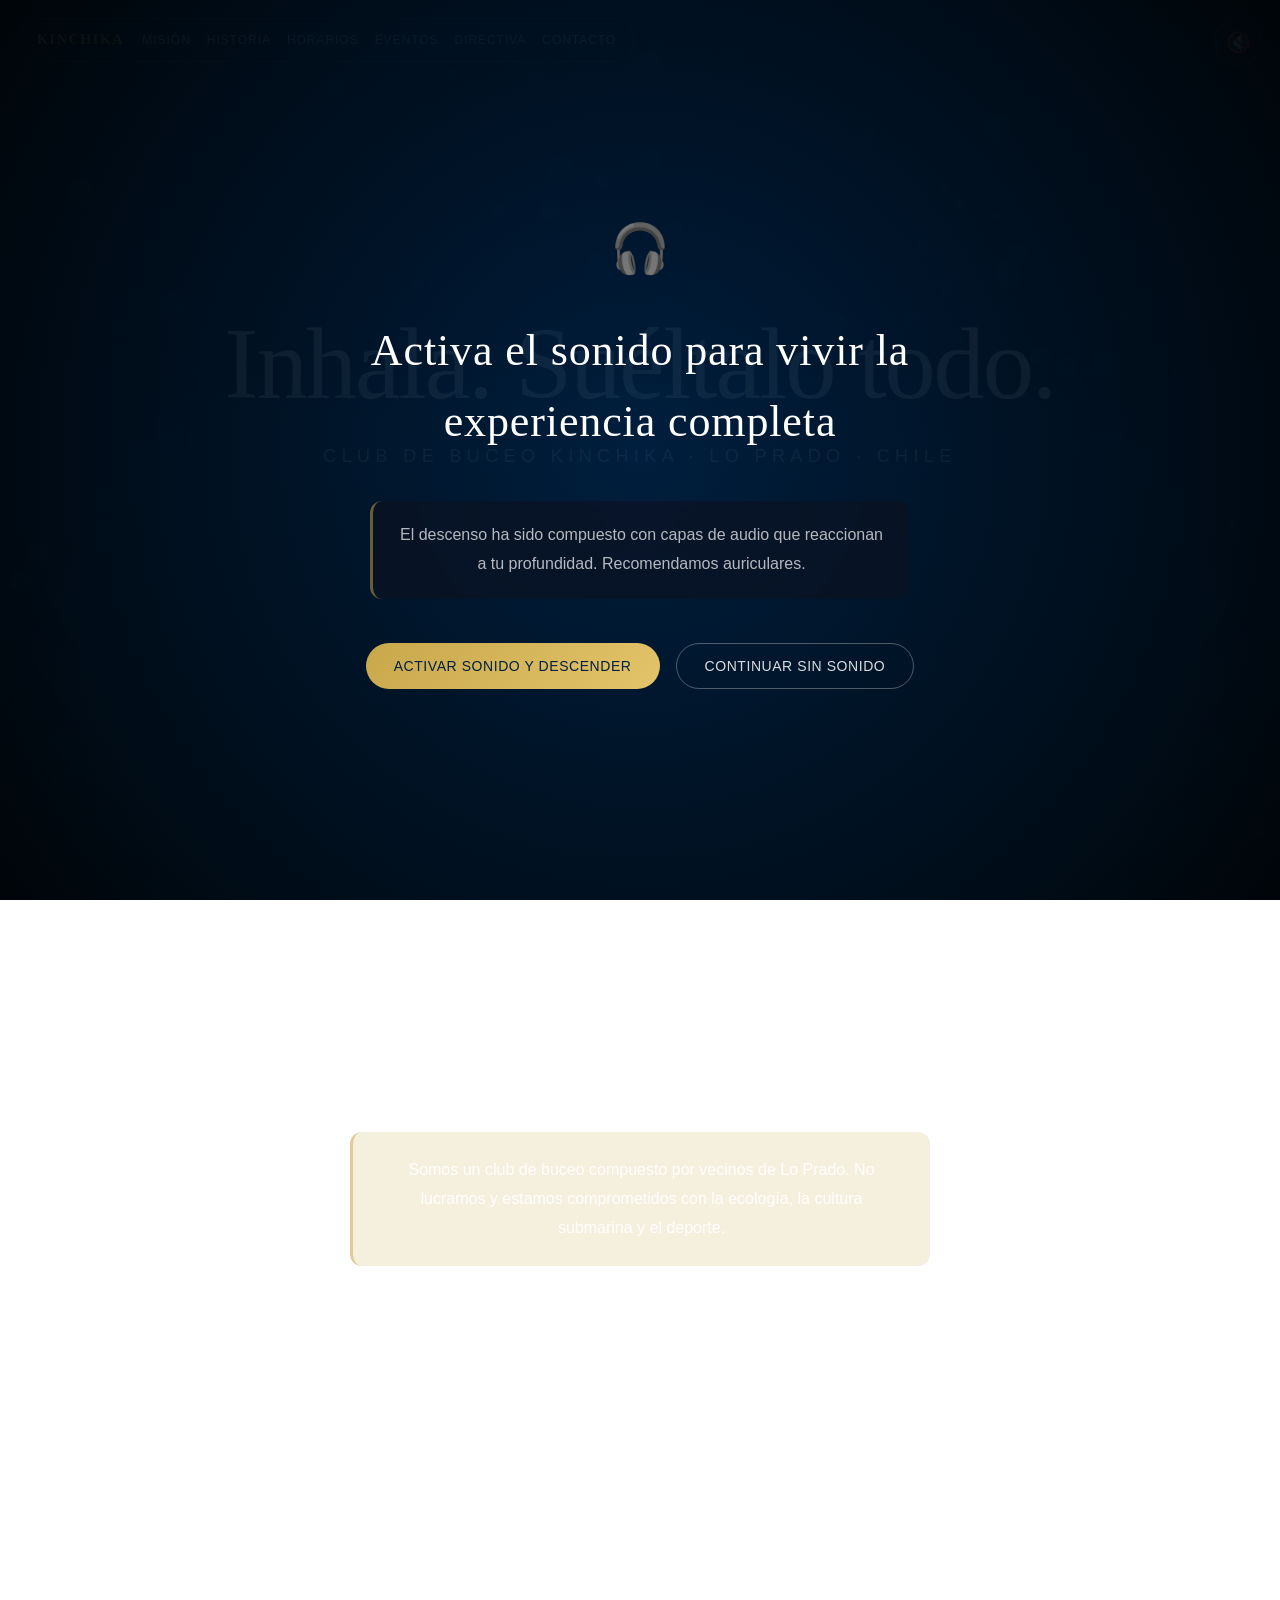
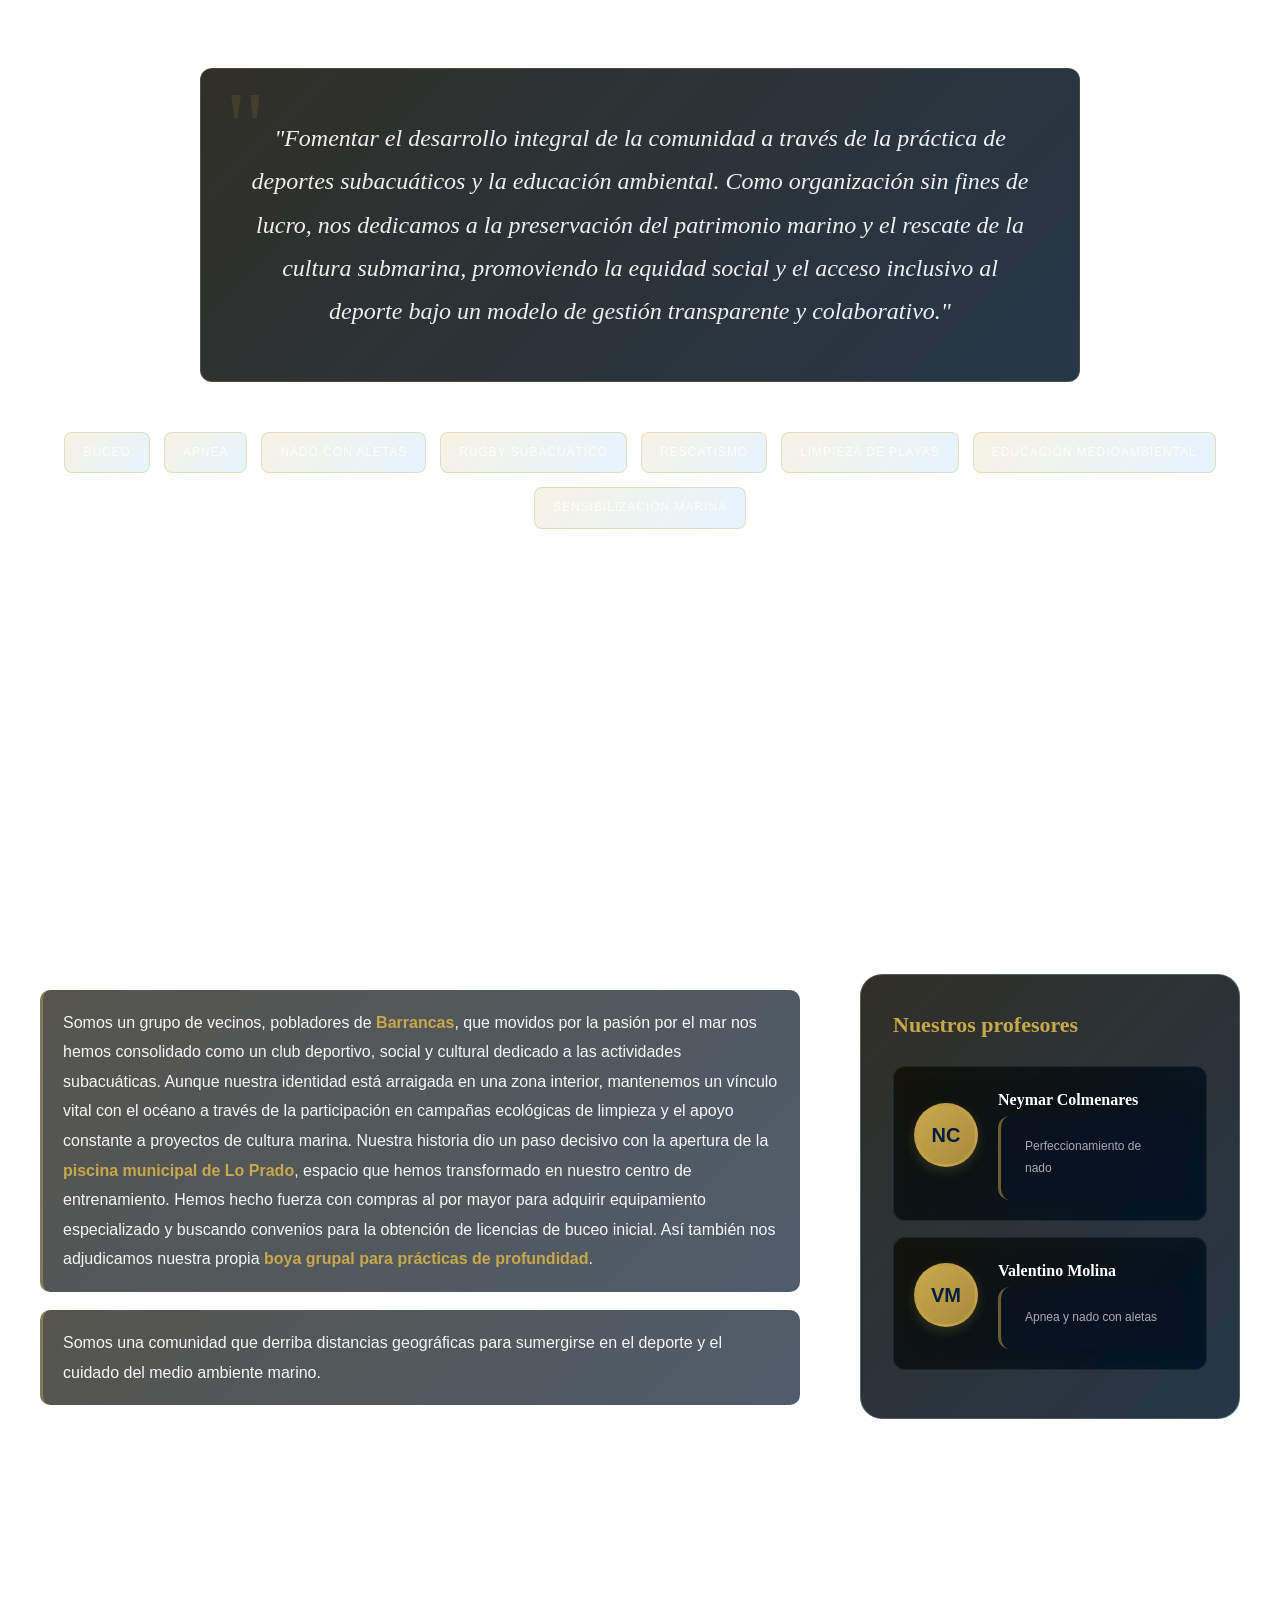
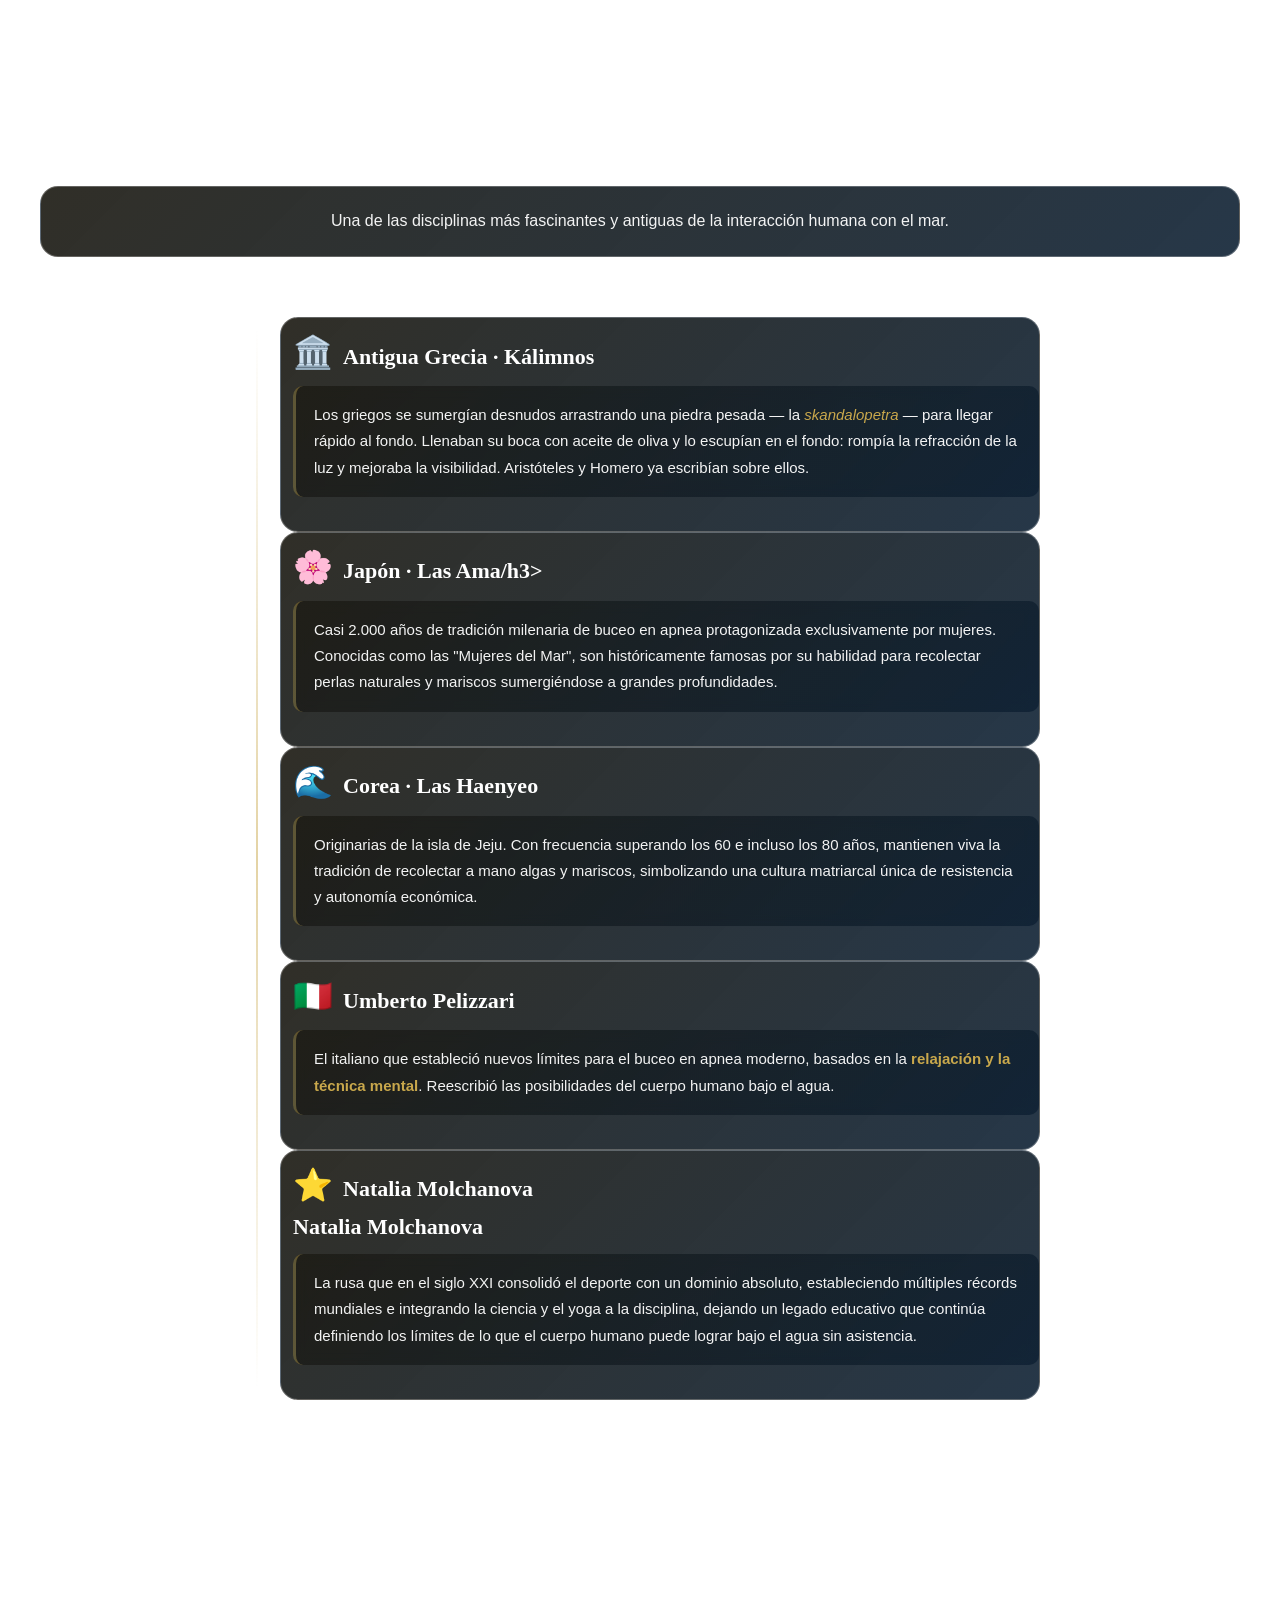
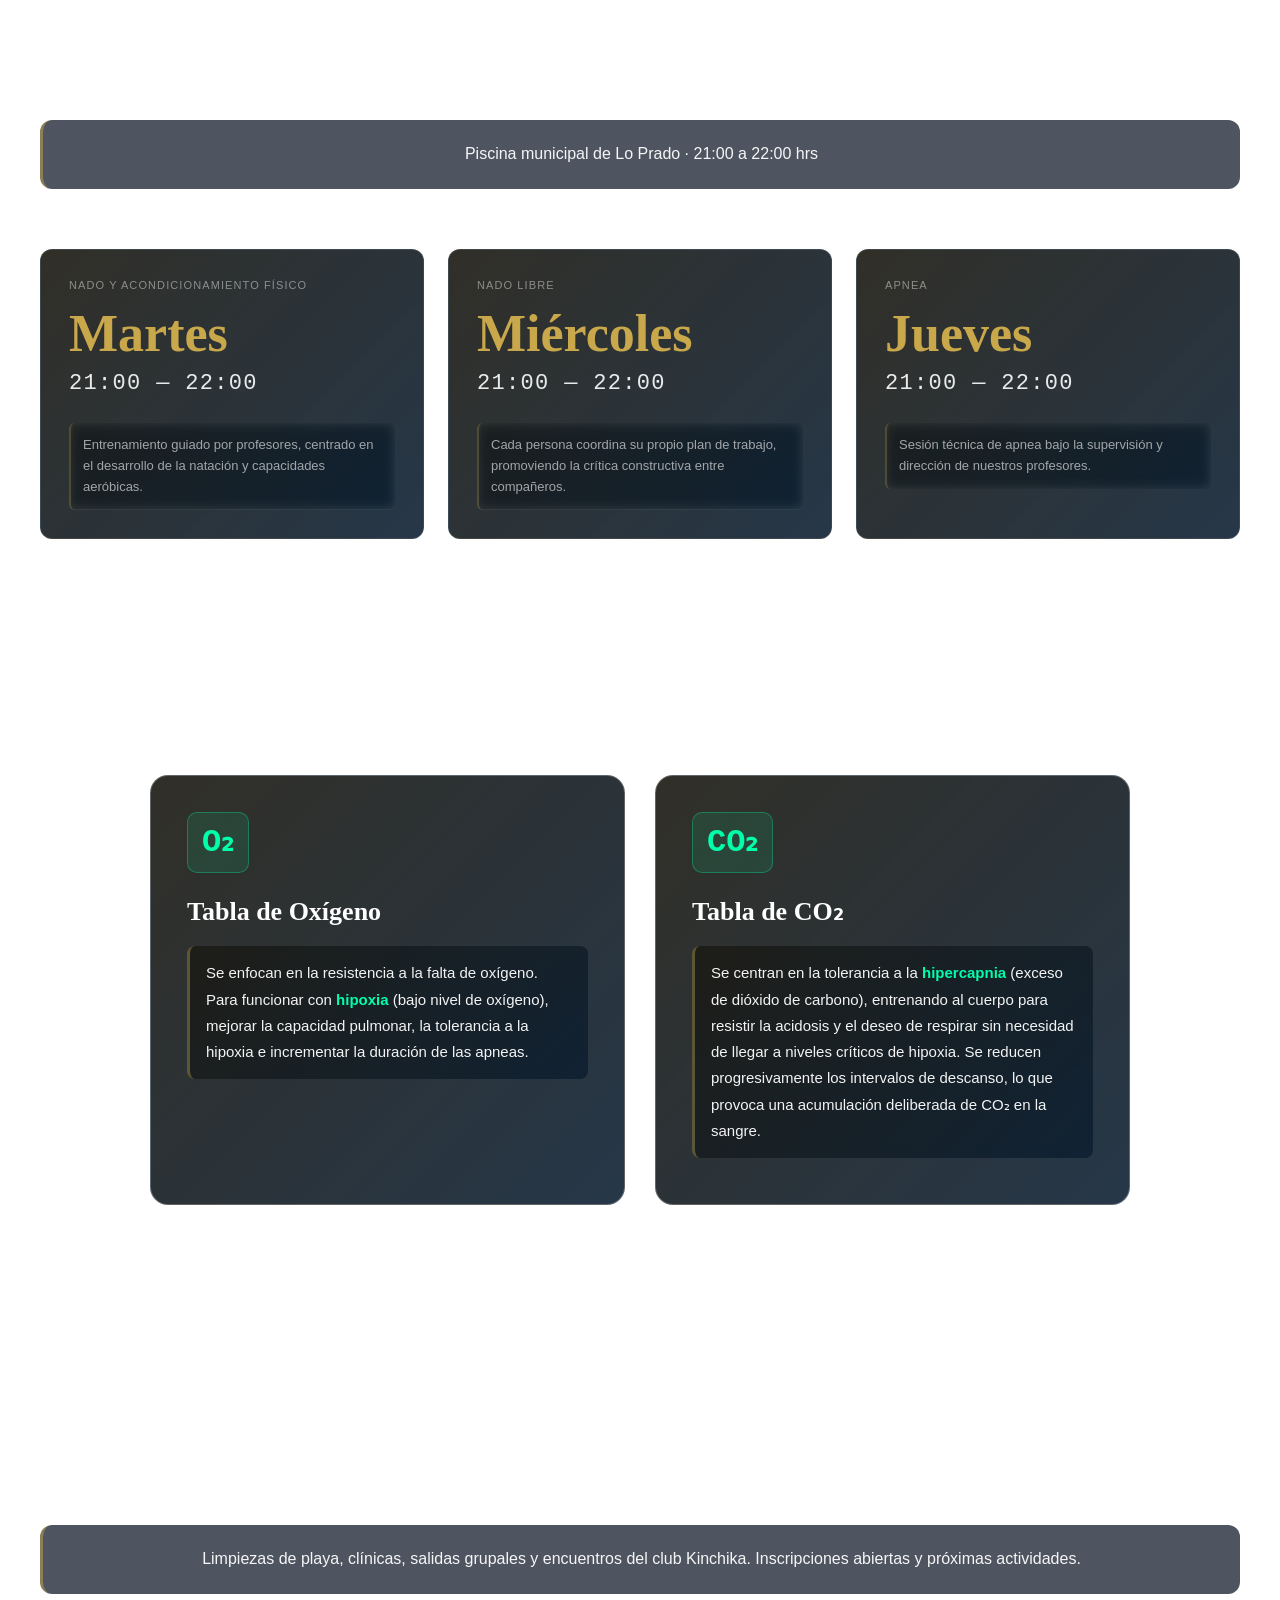
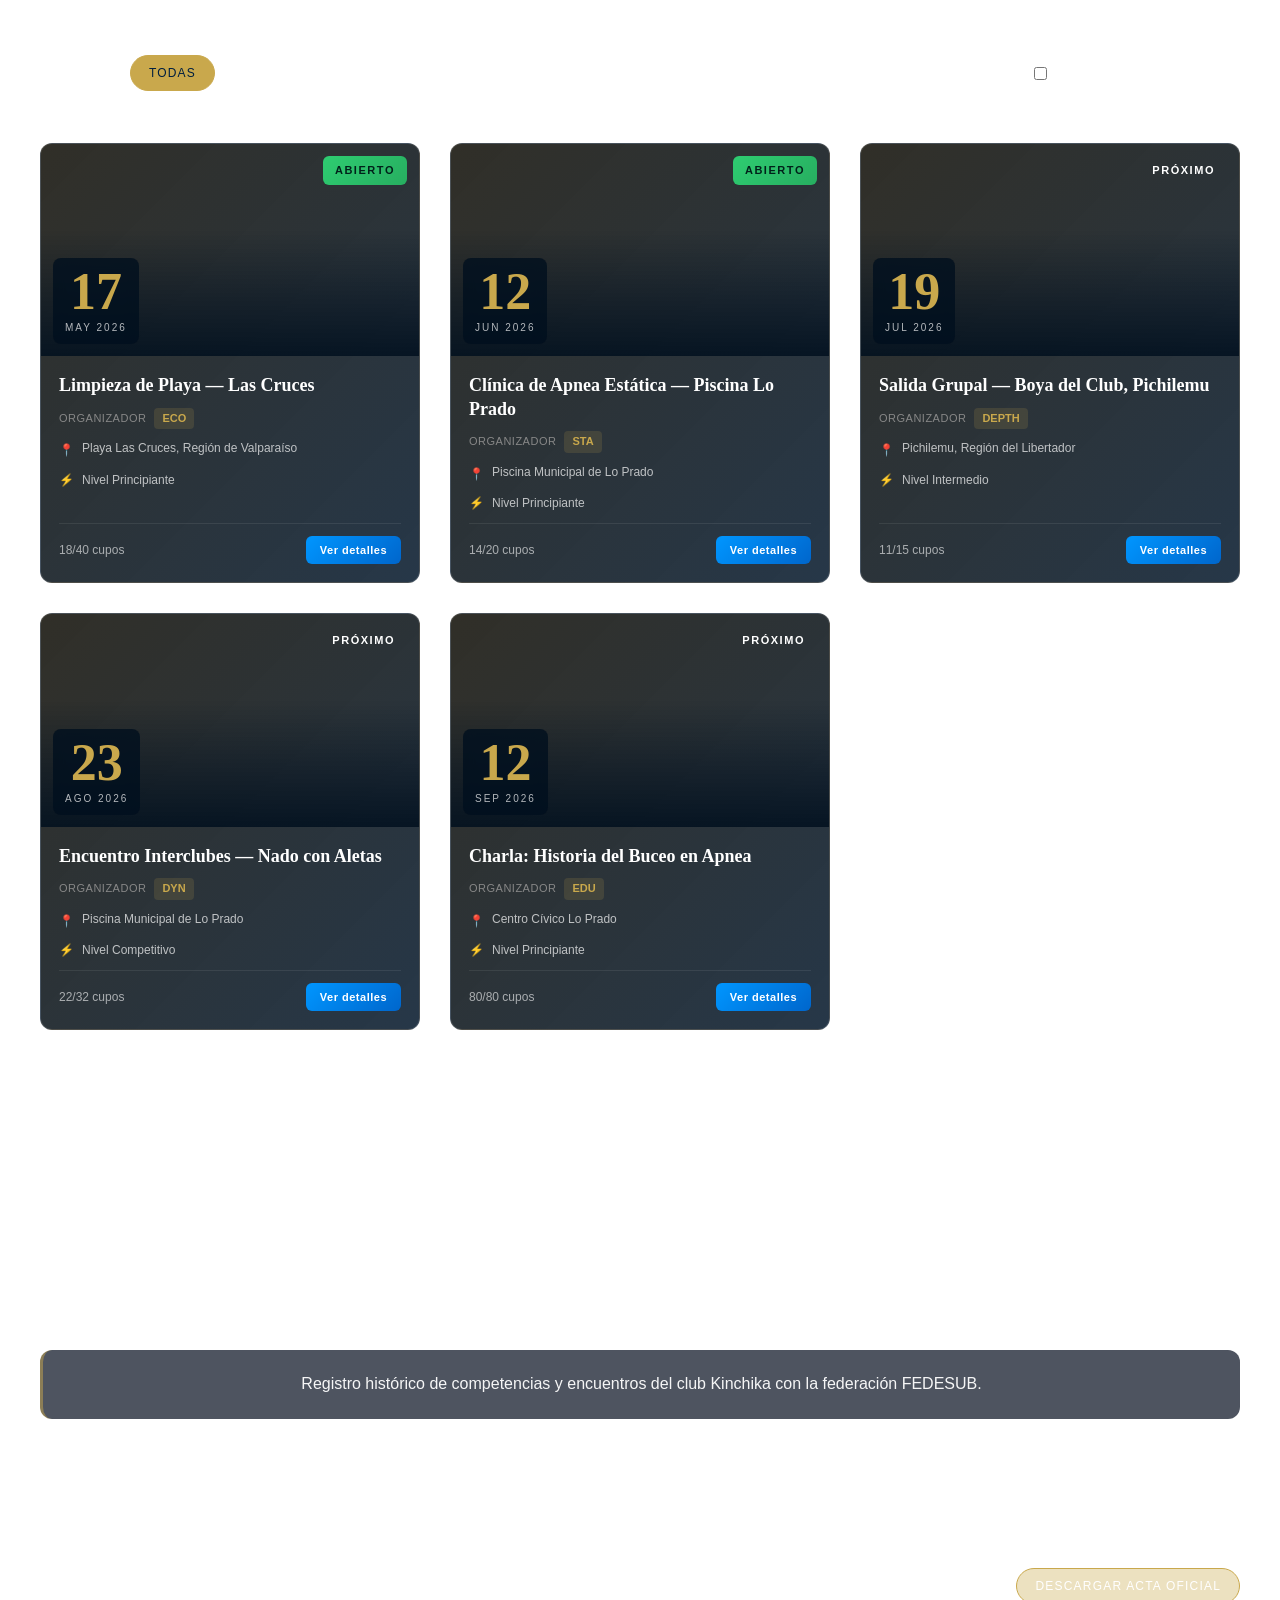
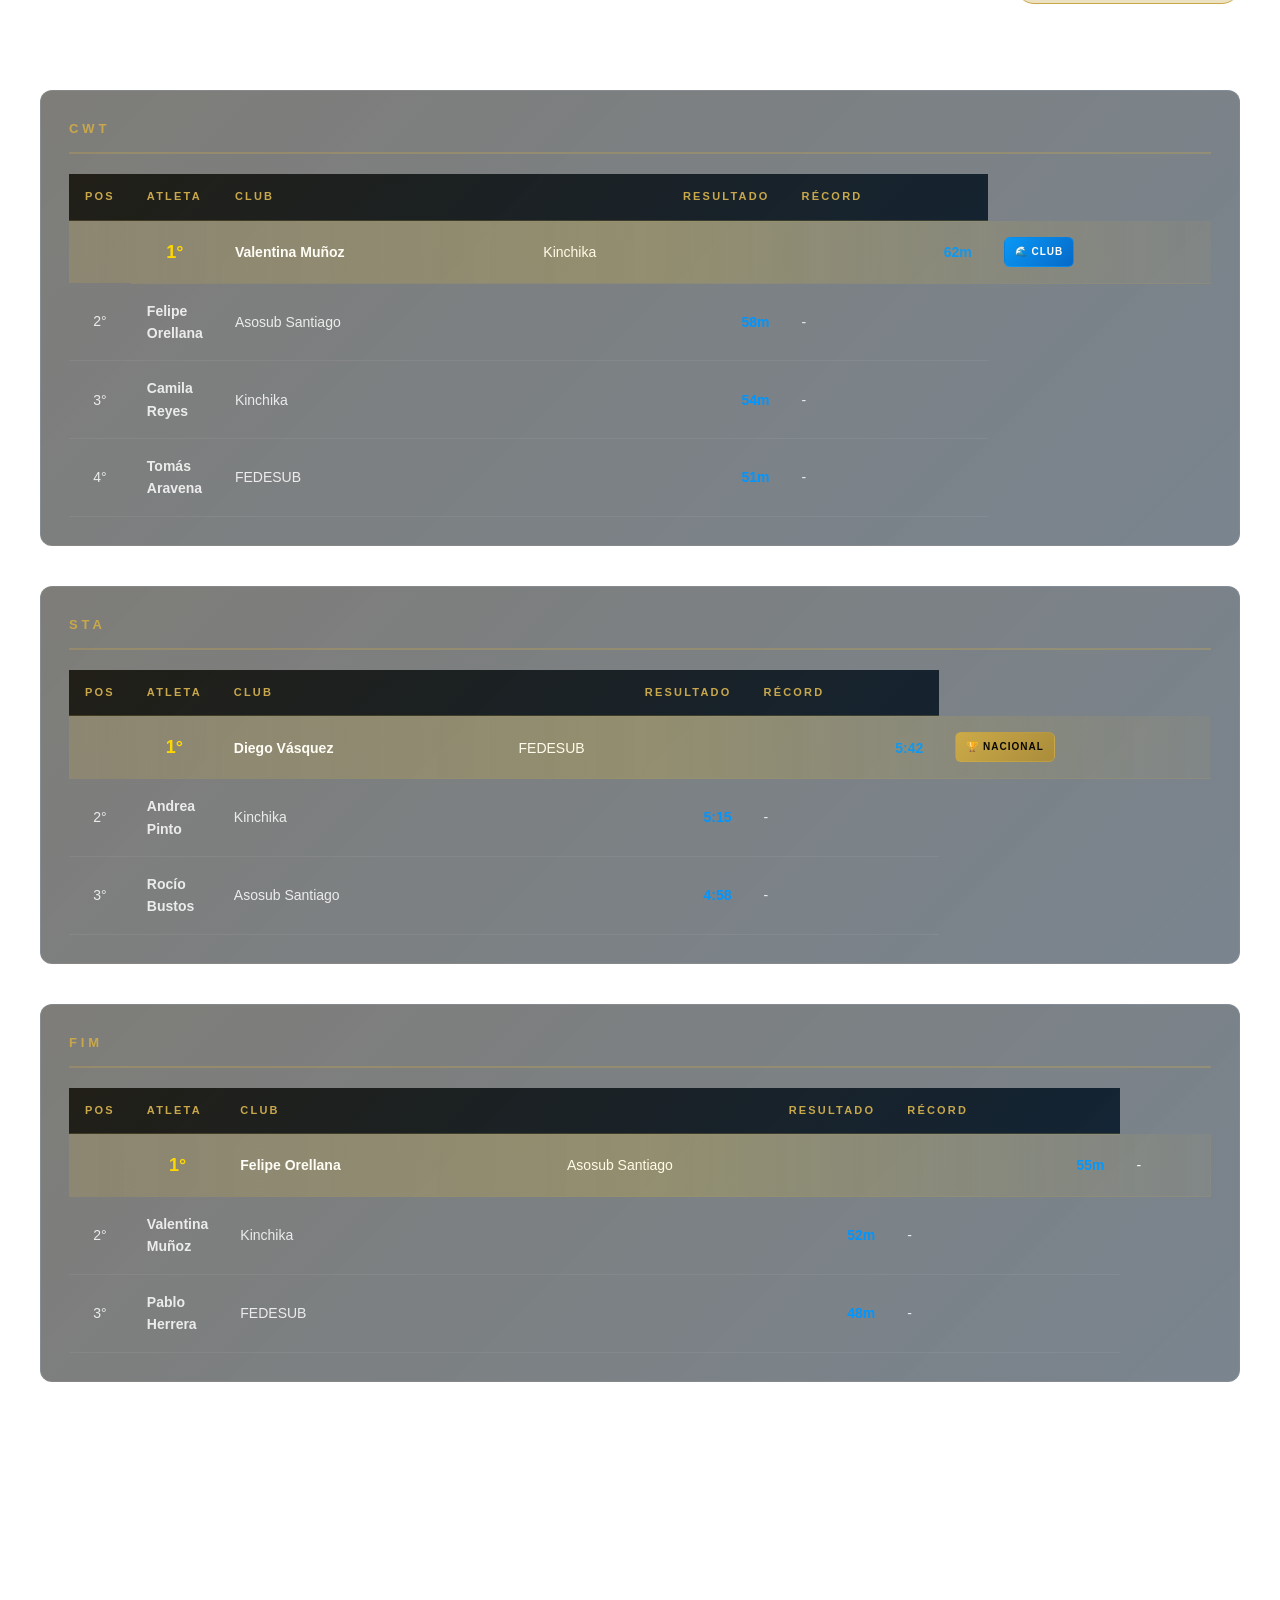
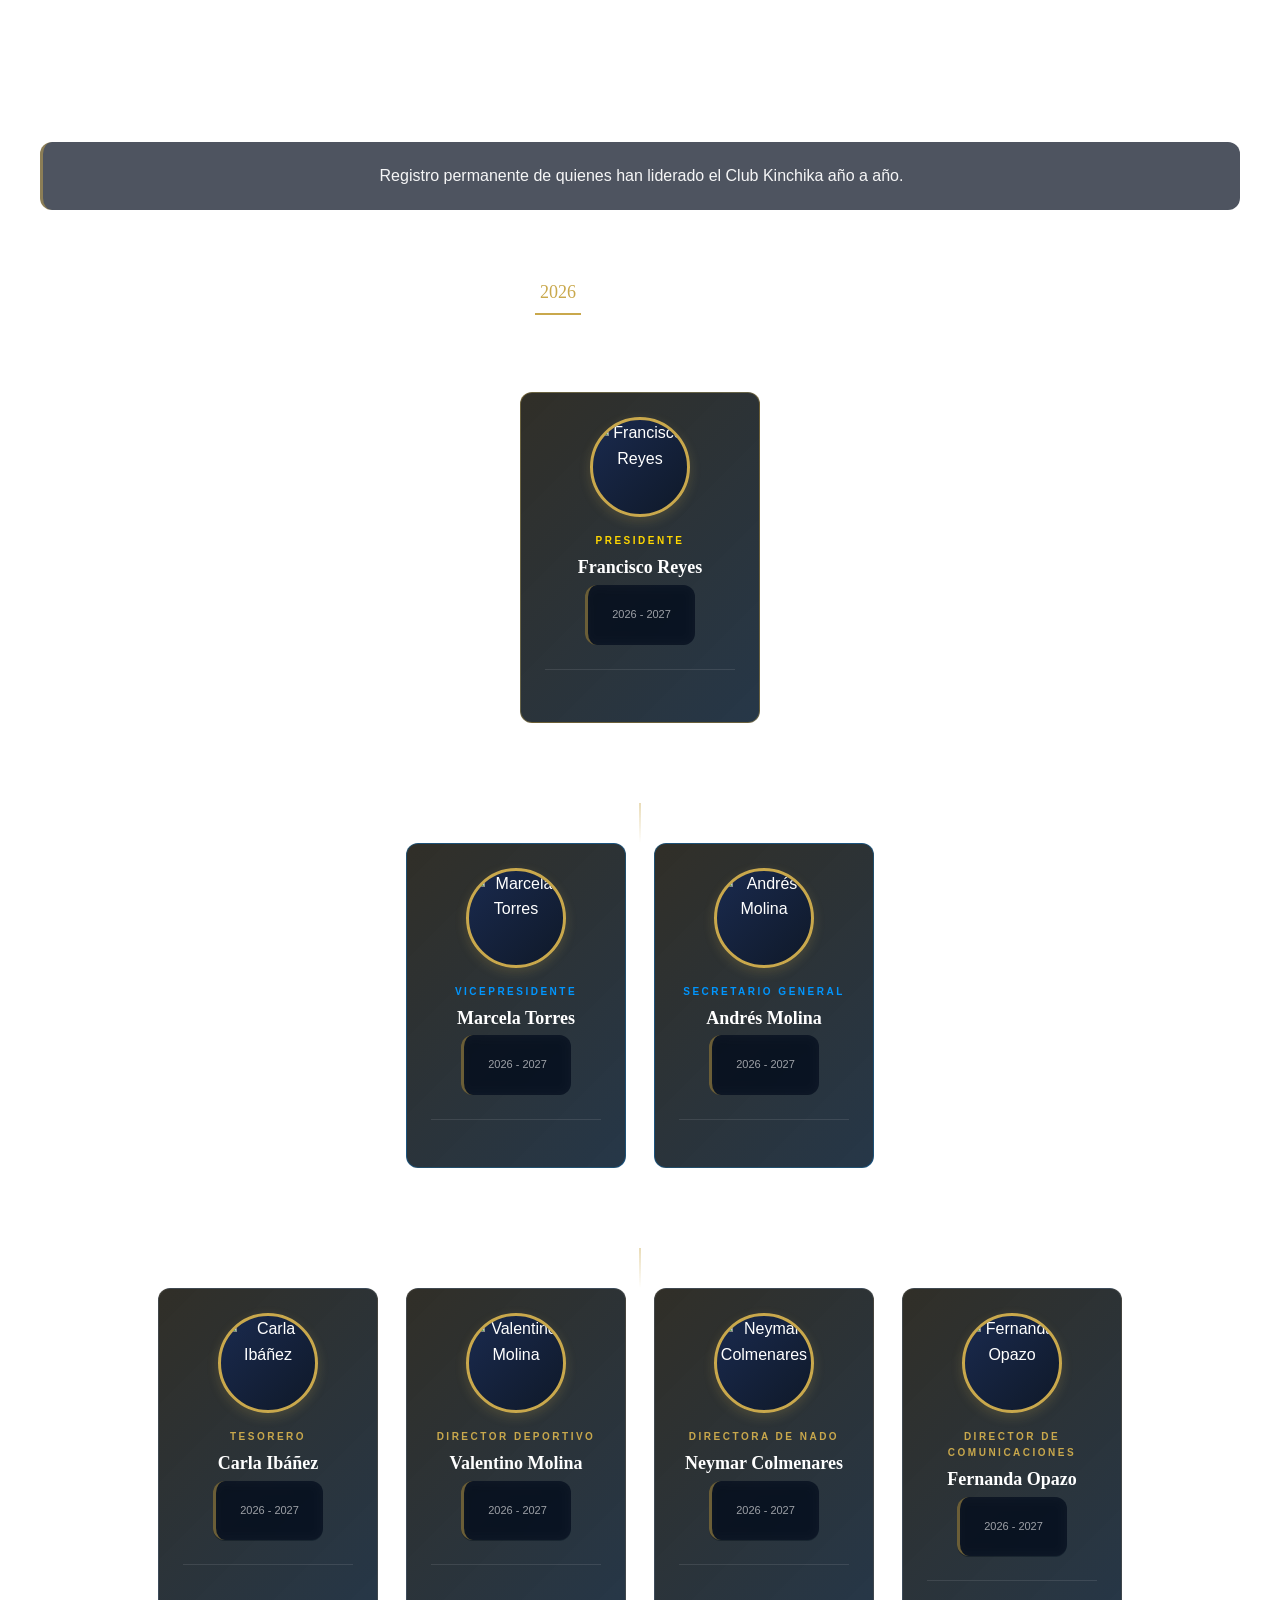
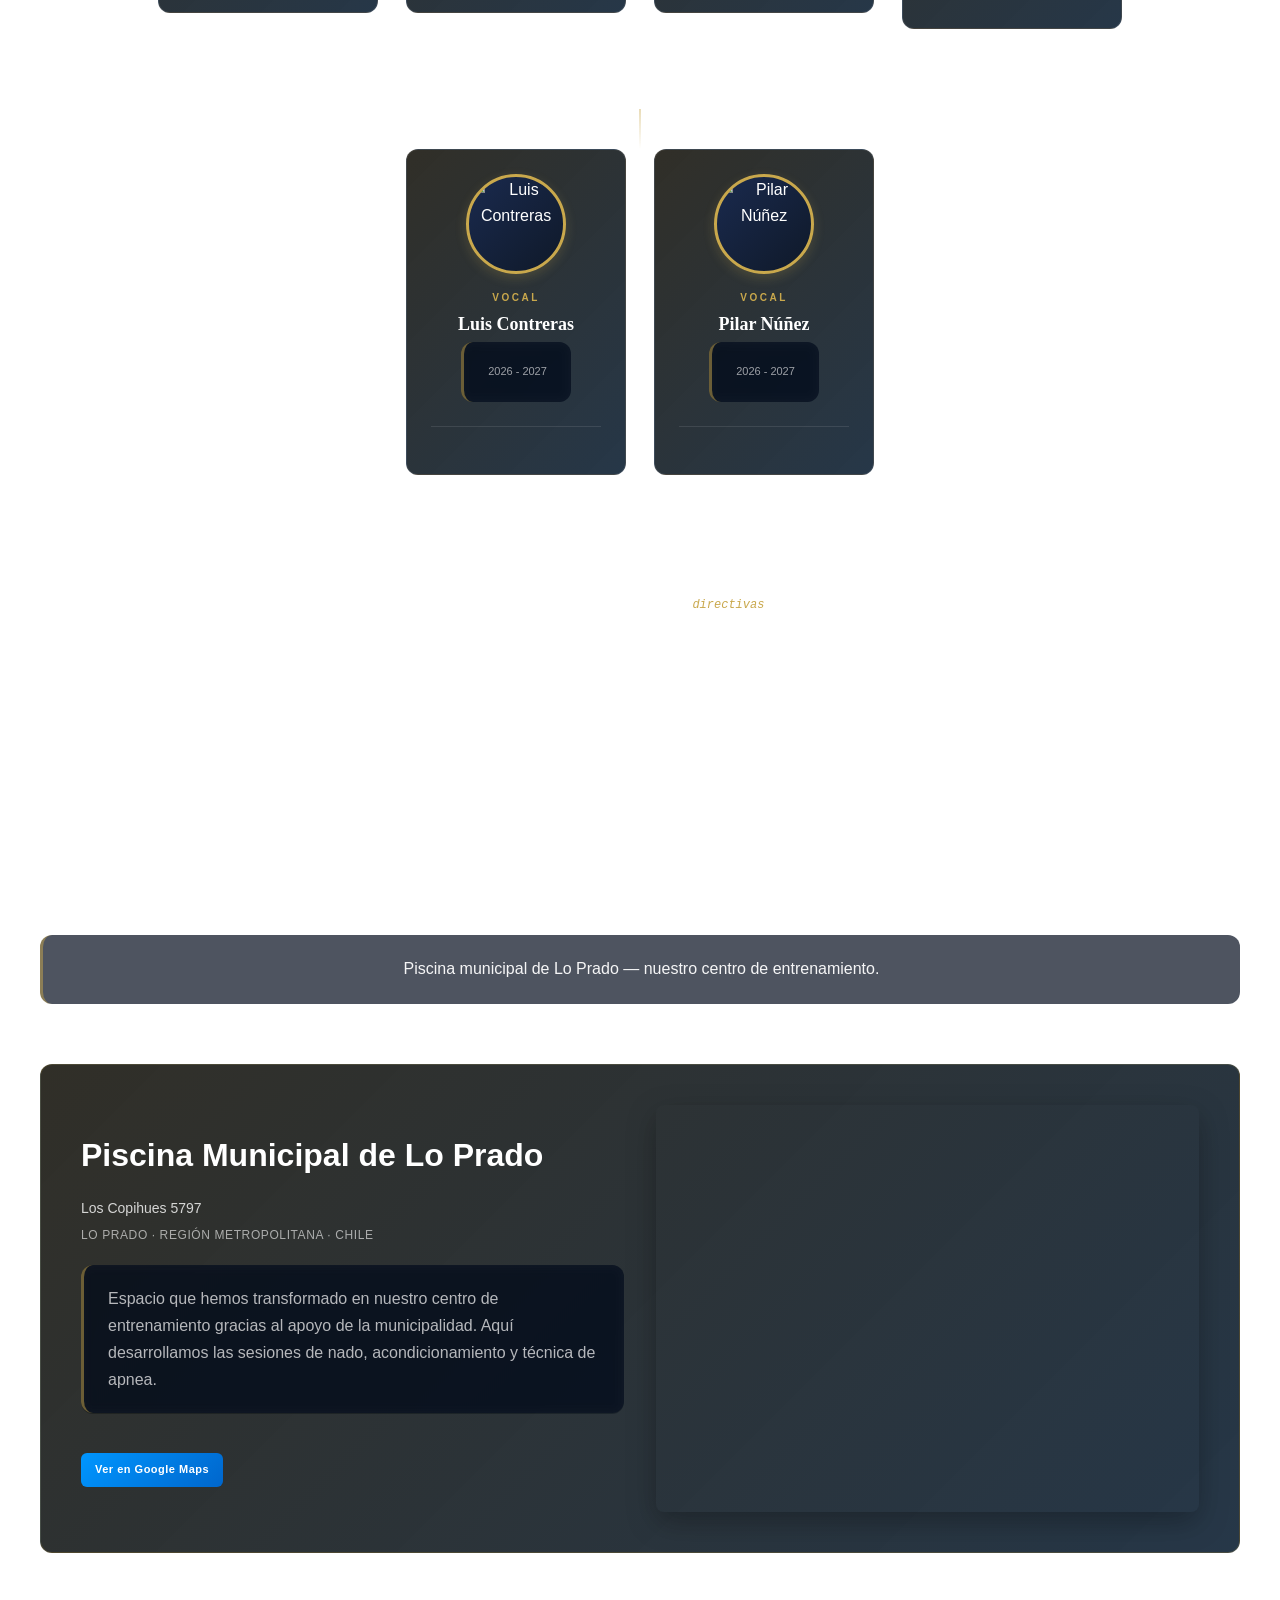
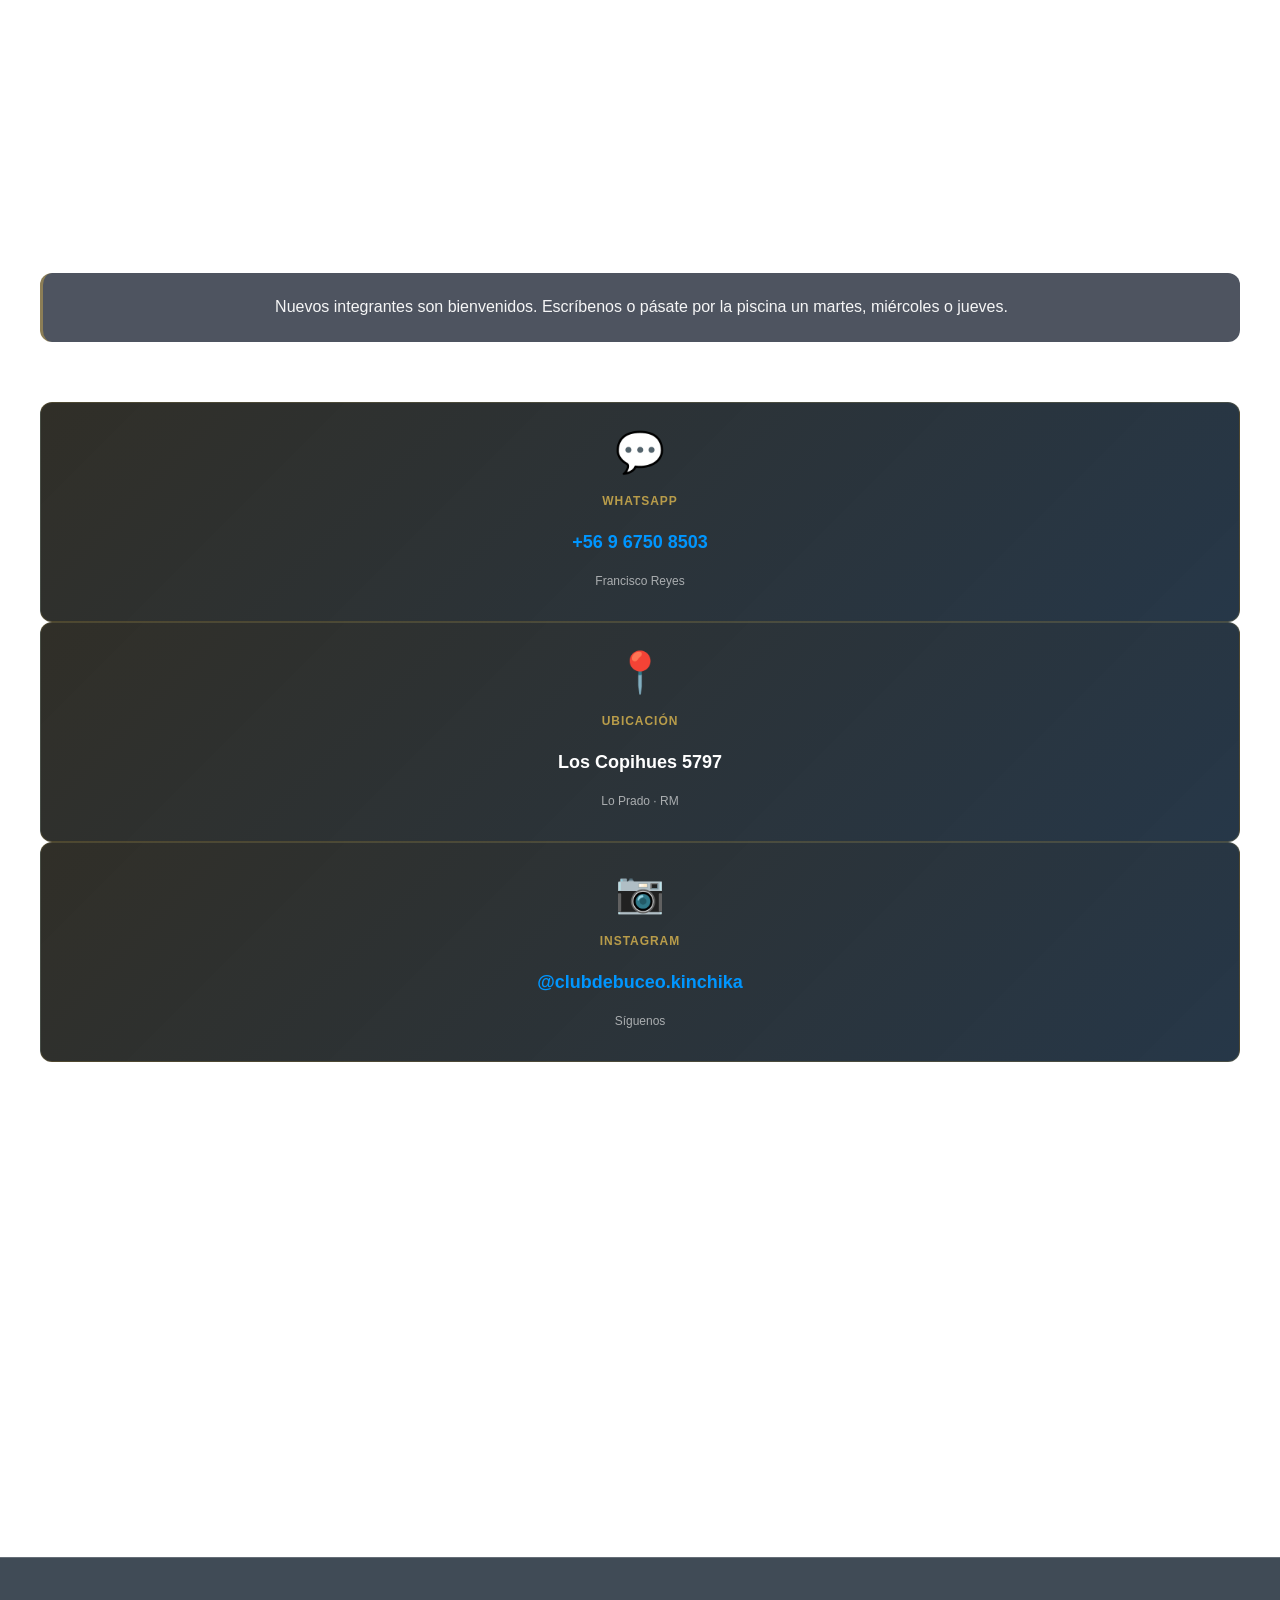
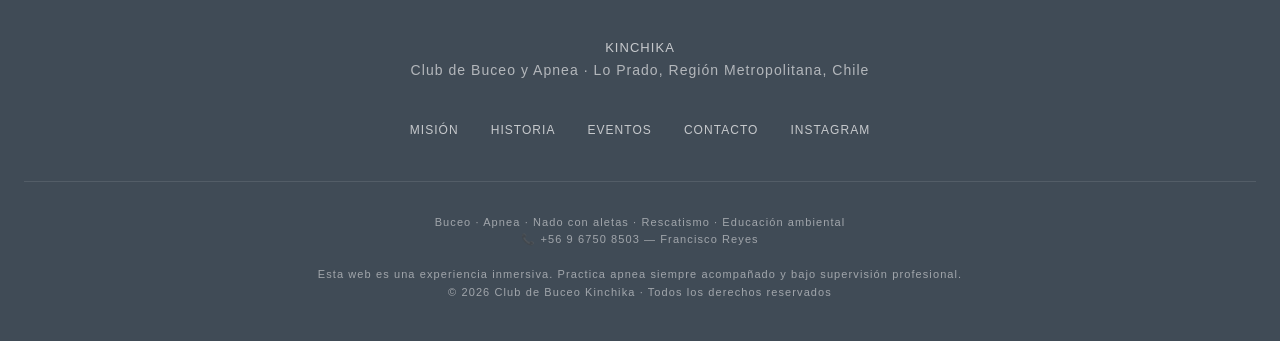
==== commit a1302c7b: "Ajustes visuales" ====
--- a/index.html
+++ b/index.html
@@ -14,7 +14,6 @@
 <link rel="stylesheet" href="css/swiper-bundle.min.css" />
 
 <link rel="stylesheet" href="css/styles.css" />
-<link rel="stylesheet" href="css/diver.css" />
 <link rel="stylesheet" href="css/apnea-simulator.css" />
 </head>
 <body>
@@ -32,9 +31,7 @@
 
 <!-- BACKGROUND LAYERS -->
 <div id="deep-bg"></div>
-<canvas id="caustics-canvas"></canvas>
 <canvas id="bubbles-canvas"></canvas>
-<div id="ascent-shimmer"></div>
 <div id="vignette"></div>
 
 <!-- PROGRESS BAR -->
@@ -65,136 +62,6 @@
   <div class="hud__row" id="hud-spo2-row"><span class="hud__label">SpO₂</span><span class="hud__value" id="hud-spo2">98%</span></div>
 </div>
 
-<!-- DIVER (SVG fixed que se anima) — Apneísta realista con anatomía deportista -->
-<div id="diver-stage">
-  <svg viewBox="0 0 200 380" xmlns="http://www.w3.org/2000/svg">
-    <defs>
-      <!-- Gradiente del traje de neopreno -->
-      <linearGradient id="suit" x1="0" y1="0" x2="0" y2="1">
-        <stop offset="0" stop-color="#1a1a2e"/>
-        <stop offset="1" stop-color="#0a0a14"/>
-      </linearGradient>
-      <!-- Patrón de malla del wetsuit -->
-      <pattern id="mesh" x="0" y="0" width="4" height="4" patternUnits="userSpaceOnUse">
-        <circle cx="2" cy="2" r="0.6" fill="rgba(255,255,255,0.12)"/>
-      </pattern>
-      <!-- Piel con gradiente realista -->
-      <radialGradient id="skin" cx="0.45" cy="0.35" r="0.6">
-        <stop offset="0" stop-color="#f0c8a8"/>
-        <stop offset="1" stop-color="#a88070"/>
-      </radialGradient>
-    </defs>
-
-    <g id="diver-root">
-      <!-- CABEZA - Proporcional -->
-      <g id="head">
-        <!-- Cráneo -->
-        <circle cx="100" cy="60" r="16" fill="url(#skin)"/>
-        <!-- Quijada/barbilla -->
-        <path d="M 88 70 Q 100 78 112 70" fill="url(#skin)"/>
-        <!-- Pelo -->
-        <path d="M 85 50 Q 100 40 115 50 Q 118 60 115 70 Q 100 65 85 70 Q 82 60 85 50 Z" fill="#0f0f15"/>
-        <!-- Cuello (conexión a torso) -->
-        <path d="M 94 75 L 92 95 Q 100 98 108 95 L 106 75 Z" fill="url(#suit)"/>
-      </g>
-
-      <!-- MÁSCARA -->
-      <g id="mask">
-        <ellipse cx="100" cy="58" rx="11" ry="8" fill="rgba(0,0,0,0.8)"/>
-        <ellipse cx="96" cy="57" rx="3.5" ry="4.5" fill="rgba(80,160,220,0.6)"/>
-        <ellipse cx="104" cy="57" rx="3.5" ry="4.5" fill="rgba(80,160,220,0.6)"/>
-        <!-- Correa de máscara -->
-        <path d="M 90 58 Q 100 52 110 58" stroke="rgba(0,0,0,0.5)" stroke-width="1.5" fill="none"/>
-      </g>
-
-      <!-- TUBO SNORKEL -->
-      <g id="snorkel">
-        <rect x="112" y="48" width="2.5" height="22" fill="#0a0a14" rx="1"/>
-      </g>
-
-      <!-- TORSO - Forma anatómica de deportista -->
-      <g id="torso">
-        <!-- Hombros anchos -->
-        <path d="M 70 95 Q 65 105 68 125 L 132 125 Q 135 105 130 95 Z" fill="url(#suit)"/>
-        <path d="M 70 95 Q 65 105 68 125 L 132 125 Q 135 105 130 95 Z" fill="url(#mesh)"/>
-
-        <!-- Pecho musculado -->
-        <path d="M 68 125 Q 70 145 75 160 L 125 160 Q 130 145 132 125 Z" fill="url(#suit)"/>
-        <path d="M 68 125 Q 70 145 75 160 L 125 160 Q 130 145 132 125 Z" fill="url(#mesh)"/>
-        <!-- Línea de pectoral (detalle) -->
-        <path d="M 100 128 Q 98 145 100 160" stroke="rgba(255,255,255,0.08)" stroke-width="1" fill="none"/>
-
-        <!-- Abdomen definido (cintura) -->
-        <path d="M 75 160 Q 78 180 82 200 L 118 200 Q 122 180 125 160 Z" fill="url(#suit)"/>
-        <path d="M 75 160 Q 78 180 82 200 L 118 200 Q 122 180 125 160 Z" fill="url(#mesh)"/>
-        <!-- Líneas de abdominales (detalle) -->
-        <path d="M 98 165 L 98 195" stroke="rgba(255,255,255,0.06)" stroke-width="0.8" fill="none"/>
-        <path d="M 102 165 L 102 195" stroke="rgba(255,255,255,0.06)" stroke-width="0.8" fill="none"/>
-      </g>
-
-      <!-- BRAZO IZQUIERDO - Musculado -->
-      <g id="arm-left" transform="translate(70,110)">
-        <!-- Hombro -->
-        <circle cx="0" cy="0" r="7" fill="url(#suit)"/>
-        <!-- Bíceps -->
-        <path d="M -3 0 Q -8 15 -8 35 Q -7 45 -2 50 L 4 50 Q 9 45 8 35 Q 8 15 3 0 Z" fill="url(#suit)"/>
-        <path d="M -3 0 Q -8 15 -8 35 Q -7 45 -2 50 L 4 50 Q 9 45 8 35 Q 8 15 3 0 Z" fill="url(#mesh)"/>
-        <!-- Antebrazo -->
-        <path d="M -2 50 Q -4 65 -3 75 L 3 75 Q 4 65 2 50 Z" fill="url(#suit)"/>
-        <path d="M -2 50 Q -4 65 -3 75 L 3 75 Q 4 65 2 50 Z" fill="url(#mesh)"/>
-        <!-- Mano -->
-        <ellipse cx="0" cy="80" rx="5" ry="7" fill="url(#skin)"/>
-      </g>
-
-      <!-- BRAZO DERECHO - Musculado -->
-      <g id="arm-right" transform="translate(130,110)">
-        <!-- Hombro -->
-        <circle cx="0" cy="0" r="7" fill="url(#suit)"/>
-        <!-- Bíceps -->
-        <path d="M 3 0 Q 8 15 8 35 Q 7 45 2 50 L -4 50 Q -9 45 -8 35 Q -8 15 -3 0 Z" fill="url(#suit)"/>
-        <path d="M 3 0 Q 8 15 8 35 Q 7 45 2 50 L -4 50 Q -9 45 -8 35 Q -8 15 -3 0 Z" fill="url(#mesh)"/>
-        <!-- Antebrazo -->
-        <path d="M 2 50 Q 4 65 3 75 L -3 75 Q -4 65 -2 50 Z" fill="url(#suit)"/>
-        <path d="M 2 50 Q 4 65 3 75 L -3 75 Q -4 65 -2 50 Z" fill="url(#mesh)"/>
-        <!-- Mano -->
-        <ellipse cx="0" cy="80" rx="5" ry="7" fill="url(#skin)"/>
-      </g>
-
-      <!-- PIERNA IZQUIERDA - Muslos y pantorrillas definidas -->
-      <g id="leg-left" transform="translate(78,200)">
-        <!-- Muslo (cuádriceps) -->
-        <path d="M 0 0 Q -6 20 -5 50 L 5 50 Q 6 20 0 0 Z" fill="url(#suit)"/>
-        <path d="M 0 0 Q -6 20 -5 50 L 5 50 Q 6 20 0 0 Z" fill="url(#mesh)"/>
-        <!-- Línea de cuádriceps -->
-        <path d="M 0 5 Q -1 25 0 50" stroke="rgba(255,255,255,0.06)" stroke-width="0.8" fill="none"/>
-
-        <!-- Pantorrilla (gemelo) -->
-        <path d="M -5 50 Q -6 65 -3 95 L 3 95 Q 6 65 5 50 Z" fill="url(#suit)"/>
-        <path d="M -5 50 Q -6 65 -3 95 L 3 95 Q 6 65 5 50 Z" fill="url(#mesh)"/>
-
-        <!-- Pie/Aleta -->
-        <path d="M -3 95 Q -8 110 -12 135 L -2 138 Q 4 115 3 95 Z" fill="#0d3a55" opacity="0.85"/>
-      </g>
-
-      <!-- PIERNA DERECHA - Muslos y pantorrillas definidas -->
-      <g id="leg-right" transform="translate(122,200)">
-        <!-- Muslo (cuádriceps) -->
-        <path d="M 0 0 Q 6 20 5 50 L -5 50 Q -6 20 0 0 Z" fill="url(#suit)"/>
-        <path d="M 0 0 Q 6 20 5 50 L -5 50 Q -6 20 0 0 Z" fill="url(#mesh)"/>
-        <!-- Línea de cuádriceps -->
-        <path d="M 0 5 Q 1 25 0 50" stroke="rgba(255,255,255,0.06)" stroke-width="0.8" fill="none"/>
-
-        <!-- Pantorrilla (gemelo) -->
-        <path d="M 5 50 Q 6 65 3 95 L -3 95 Q -6 65 -5 50 Z" fill="url(#suit)"/>
-        <path d="M 5 50 Q 6 65 3 95 L -3 95 Q -6 65 -5 50 Z" fill="url(#mesh)"/>
-
-        <!-- Pie/Aleta -->
-        <path d="M 3 95 Q 8 110 12 135 L 2 138 Q -4 115 -3 95 Z" fill="#0d3a55" opacity="0.85"/>
-      </g>
-    </g>
-  </svg>
-</div>
-
 <!-- ============= SECCIONES ============= -->
 
 <!-- HERO / SUPERFICIE -->
@@ -279,31 +146,42 @@
     <div class="section__head">
       <div class="eyebrow js-eyebrow">Historia del buceo en apnea</div>
       <h2 class="js-heading">Freediving · Buceo libre</h2>
-      <p>Una de las disciplinas más fascinantes y antiguas de la interacción humana con el mar.</p>
+      <p class="card">Una de las disciplinas más fascinantes y antiguas de la interacción humana con el mar.</p>
     </div>
     <div class="grid--timeline">
       <div class="card card--timeline" data-reveal data-reveal-duration="0.7">
-        <div class="card__icon">🏛️</div>
-        <h3>Antigua Grecia · Kálimnos</h3>
+        <div class="header-container">
+          <div class="card__icon">🏛️</div>
+          <h3>Antigua Grecia · Kálimnos</h3>
+        </div>
         <p>Los griegos se sumergían desnudos arrastrando una piedra pesada — la <em>skandalopetra</em> — para llegar rápido al fondo. Llenaban su boca con aceite de oliva y lo escupían en el fondo: rompía la refracción de la luz y mejoraba la visibilidad. Aristóteles y Homero ya escribían sobre ellos.</p>
       </div>
       <div class="card card--timeline" data-reveal data-reveal-duration="0.7">
-        <div class="card__icon">🌸</div>
-        <h3>Japón · Las Ama</h3>
+        <div class="header-container">
+          <div class="card__icon">🌸</div>
+          <h3>Japón · Las Ama/h3>
+        </div>
         <p>Casi 2.000 años de tradición milenaria de buceo en apnea protagonizada exclusivamente por mujeres. Conocidas como las "Mujeres del Mar", son históricamente famosas por su habilidad para recolectar perlas naturales y mariscos sumergiéndose a grandes profundidades.</p>
       </div>
       <div class="card card--timeline" data-reveal data-reveal-duration="0.7">
-        <div class="card__icon">🌊</div>
-        <h3>Corea · Las Haenyeo</h3>
+        <div class="header-container">
+          <div class="card__icon">🌊</div>
+          <h3>Corea · Las Haenyeo</h3>
+        </div>
         <p>Originarias de la isla de Jeju. Con frecuencia superando los 60 e incluso los 80 años, mantienen viva la tradición de recolectar a mano algas y mariscos, simbolizando una cultura matriarcal única de resistencia y autonomía económica.</p>
       </div>
       <div class="card card--timeline" data-reveal data-reveal-duration="0.7">
-        <div class="card__icon">🇮🇹</div>
-        <h3>Umberto Pelizzari</h3>
+        <div class="header-container">
+          <div class="card__icon">🇮🇹</div>
+          <h3>Umberto Pelizzari</h3>
+        </div>
         <p>El italiano que estableció nuevos límites para el buceo en apnea moderno, basados en la <strong>relajación y la técnica mental</strong>. Reescribió las posibilidades del cuerpo humano bajo el agua.</p>
       </div>
       <div class="card card--timeline" data-reveal data-reveal-duration="0.7">
-        <div class="card__icon">⭐</div>
+        <div class="header-container">
+          <div class="card__icon">⭐</div>
+          <h3>Natalia Molchanova</h3>
+        </div>
         <h3>Natalia Molchanova</h3>
         <p>La rusa que en el siglo XXI consolidó el deporte con un dominio absoluto, estableciendo múltiples récords mundiales e integrando la ciencia y el yoga a la disciplina, dejando un legado educativo que continúa definiendo los límites de lo que el cuerpo humano puede lograr bajo el agua sin asistencia.</p>
       </div>
@@ -550,7 +428,6 @@
 <script src="js/libs/splitting.min.js"></script>
 <script src="js/libs/howler.min.js"></script>
 
-<script src="js/diver.js"></script>
 <script src="js/main.js"></script>
 <script src="js/apnea-simulator.js"></script>
 
--- a/css/styles.css
+++ b/css/styles.css
@@ -11,7 +11,7 @@
 
   /* Opacidad — efectos decorativos */
   --opacity-bubbles:   0.35;
-  --opacity-caustics:  0.08;
+
   --opacity-vignette:  0.6;
 }
 
@@ -53,63 +53,6 @@
 
 /* God rays — REMOVIDO PARA REIMPLEMENTACIÓN DESDE CERO */
 
-/* Ascent shimmer — destellos de luz como cuando miras hacia arriba bajo el agua */
-#ascent-shimmer {
-  position: fixed; inset: 0; pointer-events: none; z-index: 2;
-  opacity: 0;
-  transition: opacity 1.2s ease;
-  background:
-    radial-gradient(ellipse 80% 40% at 50% 0%,
-      rgba(180, 220, 255, 0.45) 0%,
-      rgba(150, 200, 240, 0.18) 30%,
-      transparent 60%),
-    conic-gradient(
-      from 90deg at 50% 0%,
-      transparent 0deg,
-      rgba(220, 240, 255, 0.18) 12deg,
-      transparent 20deg,
-      rgba(255, 255, 255, 0.22) 32deg,
-      transparent 44deg,
-      rgba(200, 230, 255, 0.15) 56deg,
-      transparent 70deg,
-      rgba(255, 255, 255, 0.20) 84deg,
-      transparent 100deg,
-      rgba(220, 240, 255, 0.12) 116deg,
-      transparent 130deg,
-      rgba(255, 255, 255, 0.18) 144deg,
-      transparent 160deg,
-      rgba(200, 230, 255, 0.14) 172deg,
-      transparent 180deg
-    );
-  mix-blend-mode: screen;
-  animation: shimmerRays 7s ease-in-out infinite alternate;
-}
-@keyframes shimmerRays {
-  0%   { transform: translateX(-25px) scale(1); filter: brightness(1); }
-  50%  { transform: translateX(15px) scale(1.04); filter: brightness(1.18); }
-  100% { transform: translateX(30px) scale(1.07); filter: brightness(0.92); }
-}
-#ascent-shimmer::after {
-  content: '';
-  position: absolute; inset: 0;
-  background: radial-gradient(circle at 30% 0%, rgba(255,255,255,0.4) 0%, transparent 18%),
-              radial-gradient(circle at 70% 0%, rgba(200,230,255,0.35) 0%, transparent 22%),
-              radial-gradient(circle at 50% 0%, rgba(255,255,255,0.55) 0%, transparent 14%);
-  animation: shimmerSparkle 4s ease-in-out infinite alternate;
-  mix-blend-mode: screen;
-}
-@keyframes shimmerSparkle {
-  0%   { opacity: 0.6; transform: scale(1) translateX(0); }
-  50%  { opacity: 1;   transform: scale(1.05) translateX(10px); }
-  100% { opacity: 0.7; transform: scale(0.98) translateX(-8px); }
-}
-
-/* Caustics canvas (rocas) */
-#caustics-canvas {
-  position: fixed; inset: 0; pointer-events: none; z-index: 1;
-  opacity: 0; transition: opacity 1s ease;
-  mix-blend-mode: screen;
-}
 
 /* Three.js bubbles canvas */
 #bubbles-canvas {
@@ -335,7 +278,7 @@
    SISTEMA DE CARDS NORMALIZADO
    ========================================================== */
 .card {
-  background: rgba(0,15,30,.95);
+  background: linear-gradient(135deg, rgba(20, 18, 10, 0.88) 0%, rgba(0, 20, 40, 0.85) 100%);
   border: 1px solid rgba(255,255,255,.25);
   border-radius: 18px;
   overflow: hidden;
@@ -374,7 +317,7 @@
 }
 .card--fauna .latin { font-style: italic; color: rgba(255,255,255,.5); font-size: 13px; margin-bottom: 12px; }
 .card--fauna p {
-  background: rgba(201, 168, 76, 0.12);
+  background: linear-gradient(135deg, rgba(20, 18, 10, 0.55) 0%, rgba(0, 20, 40, 0.52) 100%);
   padding: 14px 16px;
   border-radius: 8px;
   border-left: 3px solid rgba(201, 168, 76, 0.4);
@@ -382,7 +325,7 @@
   transition: all 0.3s ease;
 }
 .card--fauna p:hover {
-  background: rgba(201, 168, 76, 0.18);
+  background: linear-gradient(135deg, rgba(20, 18, 10, 0.72) 0%, rgba(0, 20, 40, 0.69) 100%);
   border-left-color: rgba(201, 168, 76, 0.6);
 }
 
@@ -498,7 +441,7 @@
   display: flex;
   flex-direction: column;
   height: 100%;
-  background: linear-gradient(135deg, rgba(26, 26, 46, 0.98) 0%, rgba(22, 33, 62, 0.98) 100%);
+  background: linear-gradient(135deg, rgba(20, 18, 10, 0.88) 0%, rgba(0, 20, 40, 0.85) 100%);
   border-radius: 12px;
   overflow: hidden;
   border: 1px solid rgba(255, 255, 255, 0.15);
@@ -736,7 +679,7 @@
 /* ========== TABLA DE RESULTADOS — Diseño Mejorado ========== */
 .discipline-block {
   margin-bottom: 40px;
-  background: linear-gradient(135deg, rgba(26, 26, 46, 0.5) 0%, rgba(22, 33, 62, 0.5) 100%);
+  background: linear-gradient(135deg, rgba(20, 18, 10, 0.55) 0%, rgba(0, 20, 40, 0.52) 100%);
   border: 1px solid rgba(255, 255, 255, 0.08);
   border-radius: 12px;
   padding: 28px;
@@ -764,7 +707,7 @@
 
 /* ENCABEZADOS */
 .results-table thead {
-  background: linear-gradient(90deg, rgba(201, 168, 76, 0.12) 0%, rgba(0, 150, 255, 0.08) 100%);
+  background: linear-gradient(135deg, rgba(20, 18, 10, 0.88) 0%, rgba(0, 20, 40, 0.85) 100%);
 }
 
 .results-table th {
@@ -965,7 +908,7 @@
   width: 220px;
   padding: 24px;
   text-align: center;
-  background: linear-gradient(135deg, rgba(26, 26, 46, 0.92) 0%, rgba(22, 33, 62, 0.88) 100%);
+  background: linear-gradient(135deg, rgba(20, 18, 10, 0.88) 0%, rgba(0, 20, 40, 0.85) 100%);
   backdrop-filter: blur(8px);
   -webkit-backdrop-filter: blur(8px);
   border: 1px solid rgba(255, 255, 255, 0.1);
@@ -981,7 +924,7 @@
   transform: translateY(-8px);
   border-color: rgba(201, 168, 76, 0.5);
   box-shadow: 0 20px 50px rgba(0, 0, 0, 0.4);
-  background: linear-gradient(135deg, rgba(26, 26, 46, 0.95) 0%, rgba(22, 33, 62, 0.8) 100%);
+  background: linear-gradient(135deg, rgba(20, 18, 10, 0.95) 0%, rgba(0, 20, 40, 0.92) 100%);
 }
 
 /* AVATAR */
@@ -1063,7 +1006,7 @@
 /* VARIACIONES POR NIVEL */
 .card--directiva--nivel1 {
   width: 240px;
-  background: linear-gradient(135deg, rgba(40, 30, 10, 0.88) 0%, rgba(30, 22, 8, 0.85) 100%);
+  background: linear-gradient(135deg, rgba(20, 18, 10, 0.88) 0%, rgba(0, 20, 40, 0.85) 100%);
   border-color: rgba(201, 168, 76, 0.4);
   backdrop-filter: blur(8px);
   -webkit-backdrop-filter: blur(8px);
@@ -1071,7 +1014,7 @@
 
 .card--directiva--nivel1:hover {
   border-color: rgba(201, 168, 76, 0.7);
-  background: linear-gradient(135deg, rgba(40, 30, 10, 0.95) 0%, rgba(30, 22, 8, 0.92) 100%);
+  background: linear-gradient(135deg, rgba(20, 18, 10, 0.95) 0%, rgba(0, 20, 40, 0.92) 100%);
 }
 
 .card--directiva--nivel1 .card__cargo {
@@ -1079,7 +1022,7 @@
 }
 
 .card--directiva--nivel2 {
-  background: linear-gradient(135deg, rgba(0, 25, 50, 0.88) 0%, rgba(0, 18, 40, 0.85) 100%);
+  background: linear-gradient(135deg, rgba(20, 18, 10, 0.88) 0%, rgba(0, 20, 40, 0.85) 100%);
   border-color: rgba(0, 150, 255, 0.3);
   backdrop-filter: blur(8px);
   -webkit-backdrop-filter: blur(8px);
@@ -1087,7 +1030,7 @@
 
 .card--directiva--nivel2:hover {
   border-color: rgba(0, 150, 255, 0.6);
-  background: linear-gradient(135deg, rgba(0, 25, 50, 0.95) 0%, rgba(0, 18, 40, 0.92) 100%);
+  background: linear-gradient(135deg, rgba(20, 18, 10, 0.95) 0%, rgba(0, 20, 40, 0.92) 100%);
 }
 
 .card--directiva--nivel2 .card__cargo {
@@ -1322,7 +1265,7 @@
   border: 1px solid rgba(201, 168, 76, 0.2);
   border-radius: 12px;
   padding: 40px;
-  background: linear-gradient(135deg, rgba(26, 26, 46, 0.88) 0%, rgba(22, 33, 62, 0.85) 100%);
+  background: linear-gradient(135deg, rgba(20, 18, 10, 0.88) 0%, rgba(0, 20, 40, 0.85) 100%);
   backdrop-filter: blur(8px);
   -webkit-backdrop-filter: blur(8px);
   transition: all 0.3s ease;
@@ -1330,7 +1273,7 @@
 
 .card--location:hover {
   border-color: rgba(201, 168, 76, 0.4);
-  background: linear-gradient(135deg, rgba(26, 26, 46, 0.95) 0%, rgba(22, 33, 62, 0.92) 100%);
+  background: linear-gradient(135deg, rgba(20, 18, 10, 0.95) 0%, rgba(0, 20, 40, 0.92) 100%);
   box-shadow: 0 20px 40px rgba(0, 0, 0, 0.35);
   transform: translateY(-6px);
 }
@@ -1378,7 +1321,7 @@
   border: 1px solid rgba(201, 168, 76, 0.2);
   border-radius: 12px;
   padding: 28px;
-  background: linear-gradient(135deg, rgba(26, 26, 46, 0.88) 0%, rgba(22, 33, 62, 0.85) 100%);
+  background: linear-gradient(135deg, rgba(20, 18, 10, 0.88) 0%, rgba(0, 20, 40, 0.85) 100%);
   backdrop-filter: blur(8px);
   -webkit-backdrop-filter: blur(8px);
   text-align: center;
@@ -1390,7 +1333,7 @@
 
 .card--contact:hover {
   border-color: rgba(201, 168, 76, 0.4);
-  background: linear-gradient(135deg, rgba(26, 26, 46, 0.95) 0%, rgba(22, 33, 62, 0.92) 100%);
+  background: linear-gradient(135deg, rgba(20, 18, 10, 0.95) 0%, rgba(0, 20, 40, 0.92) 100%);
   box-shadow: 0 20px 40px rgba(0, 0, 0, 0.35);
   transform: translateY(-6px);
 }
@@ -1458,7 +1401,7 @@
 .section__text p {
   line-height: 1.85;
   margin-bottom: 18px;
-  background: rgba(10, 20, 40, 0.72);
+  background: linear-gradient(135deg, rgba(20, 18, 10, 0.72) 0%, rgba(0, 20, 40, 0.69) 100%);
   padding: 18px 20px;
   border-radius: 10px;
   border-left: 3px solid rgba(201, 168, 76, 0.4);
@@ -1468,12 +1411,12 @@
 }
 
 .section__text p:hover {
-  background: rgba(10, 20, 40, 0.85);
+  background: linear-gradient(135deg, rgba(20, 18, 10, 0.88) 0%, rgba(0, 20, 40, 0.85) 100%);
   border-left-color: rgba(201, 168, 76, 0.6);
 }
 .section__text strong { color: #C9A84C; font-weight: 600; }
 .section__instructors {
-  background: rgba(0,15,30,.88);
+  background: linear-gradient(135deg, rgba(20, 18, 10, 0.88) 0%, rgba(0, 20, 40, 0.85) 100%);
   backdrop-filter: blur(8px);
   -webkit-backdrop-filter: blur(8px);
   border: 1px solid rgba(255,255,255,.2);
@@ -1491,7 +1434,7 @@
   gap: 20px;
   padding: 20px;
   border-radius: 12px;
-  background: linear-gradient(135deg, rgba(26, 26, 46, 0.88) 0%, rgba(22, 33, 62, 0.85) 100%);
+  background: linear-gradient(135deg, rgba(20, 18, 10, 0.88) 0%, rgba(0, 20, 40, 0.85) 100%);
   backdrop-filter: blur(8px);
   -webkit-backdrop-filter: blur(8px);
   border: 1px solid rgba(255, 255, 255, 0.08);
@@ -1500,7 +1443,7 @@
 }
 
 .card--instructor:hover {
-  background: linear-gradient(135deg, rgba(26, 26, 46, 0.95) 0%, rgba(22, 33, 62, 0.92) 100%);
+  background: linear-gradient(135deg, rgba(20, 18, 10, 0.95) 0%, rgba(0, 20, 40, 0.92) 100%);
   border-color: rgba(201, 168, 76, 0.3);
   transform: translateX(4px);
 }
@@ -1552,7 +1495,7 @@
 }
 /* Normalizado: .card.card--timeline (anteriormente .grid--timeline-item) */
 .card.card--timeline {
-  position: relative; padding: 28px 0 28px 30px;
+  position: relative; padding: 18px 0 18px 12px;
 }
 .card.card--timeline::before {
   content: ''; position: absolute;
@@ -1563,7 +1506,7 @@
 }
 /* Normalizado: .card__icon (anteriormente .grid--timeline-icon) */
 .card.card--timeline .card__icon {
-  position: absolute; left: -78px; top: 24px;
+  position: static; left: -78px; top: 24px;
   font-size: 32px;
 }
 @media (max-width: 600px) {
@@ -1572,13 +1515,13 @@
 }
 .card.card--timeline h3 {
   font-family: 'Fraunces', serif;
-  font-size: 22px; margin-bottom: 10px; color: #fff;
+  font-size: 22px; color: #fff;
 }
 /* Heredar color base */
 .card.card--timeline p {
   font-size: 15px;
   line-height: 1.75;
-  background: rgba(201, 168, 76, 0.12);
+  background: linear-gradient(135deg, rgba(20, 18, 10, 0.55) 0%, rgba(0, 20, 40, 0.52) 100%);
   padding: 16px 18px;
   border-radius: 10px;
   border-left: 3px solid rgba(201, 168, 76, 0.4);
@@ -1586,8 +1529,18 @@
   transition: all 0.3s ease;
 }
 
+.header-container {
+    display: flex;       /* Alinea los hijos en línea */
+    align-items: center;  /* Centra el icono con el texto verticalmente */
+    gap: 10px;           /* Espacio entre el icono y el texto */
+}
+
+.header-container h3 {
+    margin: 0;           /* Quita el margen que viene por defecto en los h3 */
+}
+
 .card.card--timeline p:hover {
-  background: rgba(201, 168, 76, 0.18);
+  background: linear-gradient(135deg, rgba(20, 18, 10, 0.72) 0%, rgba(0, 20, 40, 0.69) 100%);
   border-left-color: rgba(201, 168, 76, 0.6);
 }
 .card.card--timeline em { color: #C9A84C; font-style: italic; }
@@ -1599,7 +1552,7 @@
   gap: 24px;
 }
 .card--schedule {
-  background: linear-gradient(135deg, rgba(26, 26, 46, 0.88) 0%, rgba(22, 33, 62, 0.82) 100%);
+  background: linear-gradient(135deg, rgba(20, 18, 10, 0.88) 0%, rgba(0, 20, 40, 0.85) 100%);
   backdrop-filter: blur(8px);
   -webkit-backdrop-filter: blur(8px);
   border: 1px solid rgba(255, 255, 255, 0.1);
@@ -1615,7 +1568,7 @@
   transform: translateY(-6px);
   border-color: rgba(201, 168, 76, 0.5);
   box-shadow: 0 20px 40px rgba(0, 0, 0, 0.35);
-  background: linear-gradient(135deg, rgba(26, 26, 46, 0.95) 0%, rgba(22, 33, 62, 0.8) 100%);
+  background: linear-gradient(135deg, rgba(20, 18, 10, 0.95) 0%, rgba(0, 20, 40, 0.92) 100%);
 }
 
 /* Título: etiqueta secundaria que identifica la actividad */
@@ -1693,7 +1646,7 @@
 .card--tabla p {
   line-height: 1.75;
   font-size: 15px;
-  background: rgba(10, 20, 40, 0.6);
+  background: linear-gradient(135deg, rgba(20, 18, 10, 0.6) 0%, rgba(0, 20, 40, 0.57) 100%);
   padding: 14px 16px;
   border-radius: 8px;
   border-left: 3px solid rgba(201, 168, 76, 0.4);
@@ -1701,7 +1654,7 @@
   transition: all 0.3s ease;
 }
 .card--tabla p:hover {
-  background: rgba(10, 20, 40, 0.8);
+  background: linear-gradient(135deg, rgba(20, 18, 10, 0.82) 0%, rgba(0, 20, 40, 0.79) 100%);
   border-left-color: rgba(201, 168, 76, 0.6);
 }
 .card--tabla strong { color: #00ffaa; }
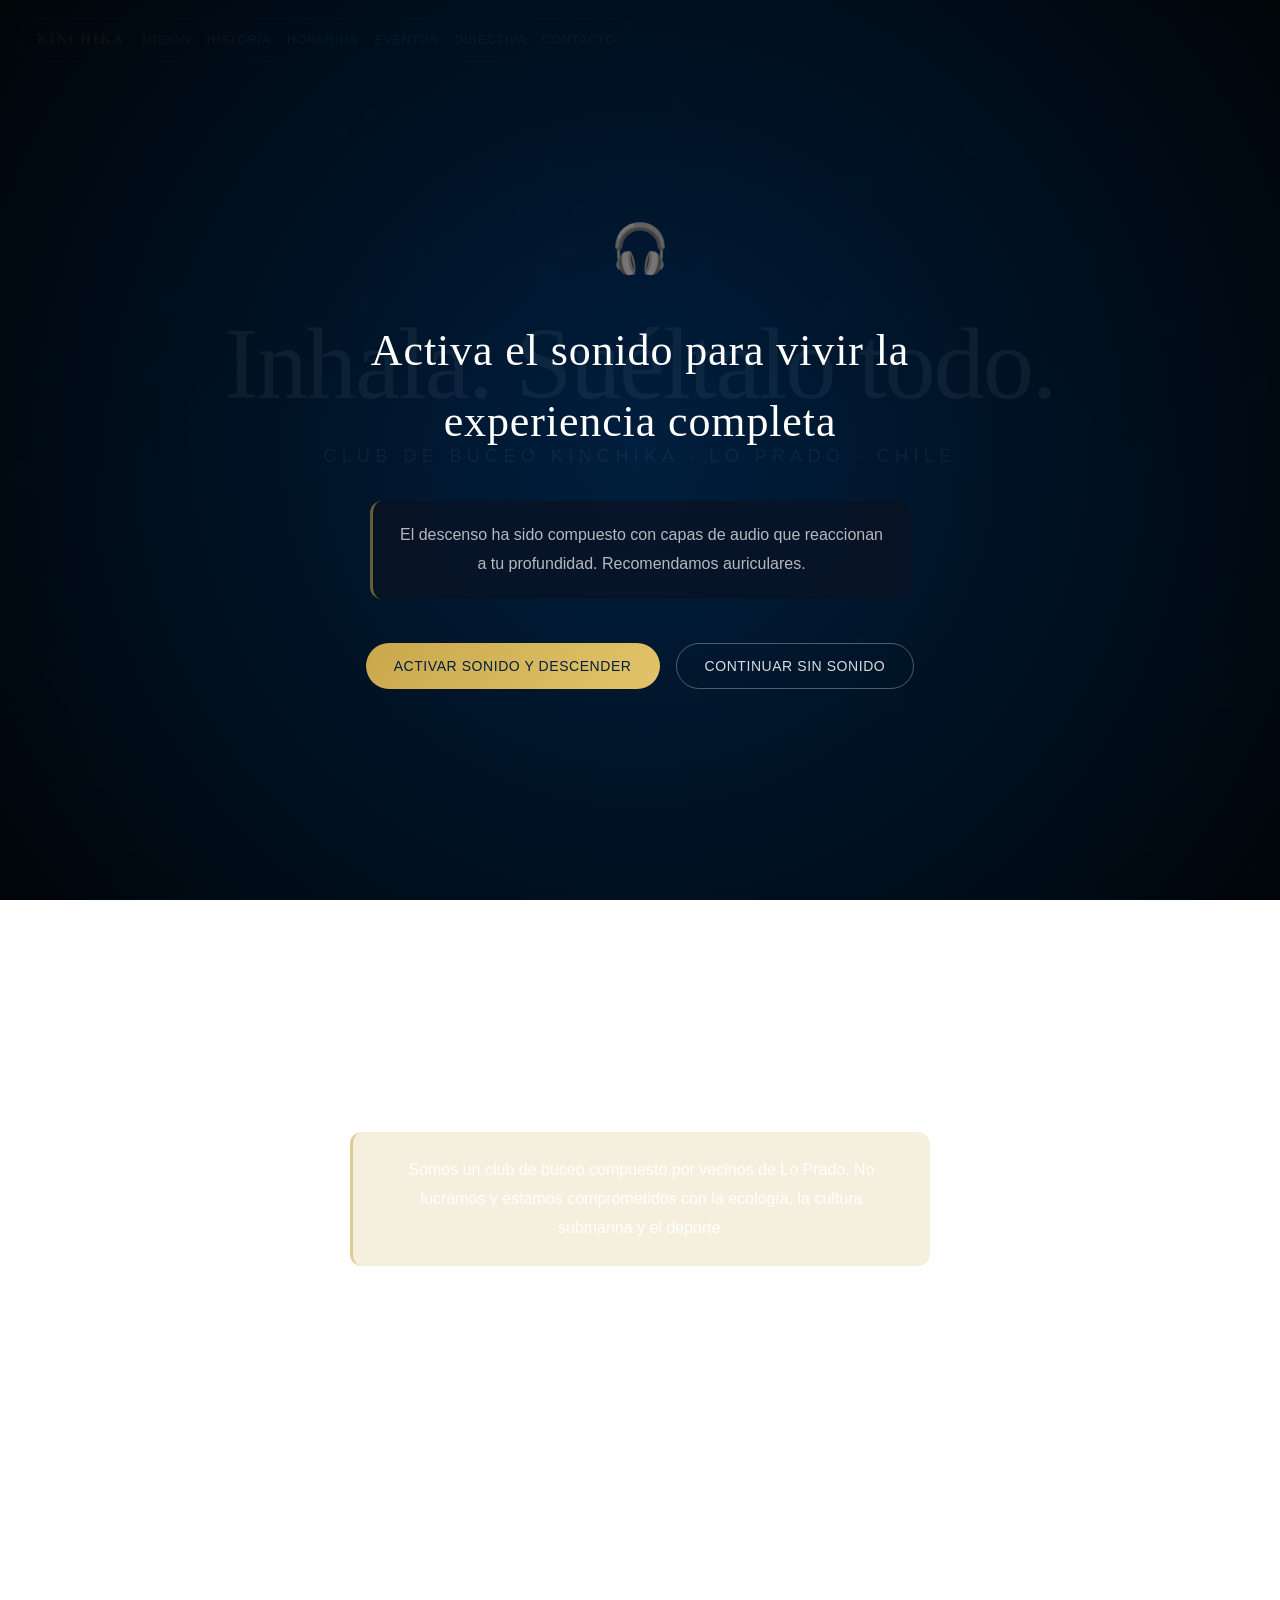
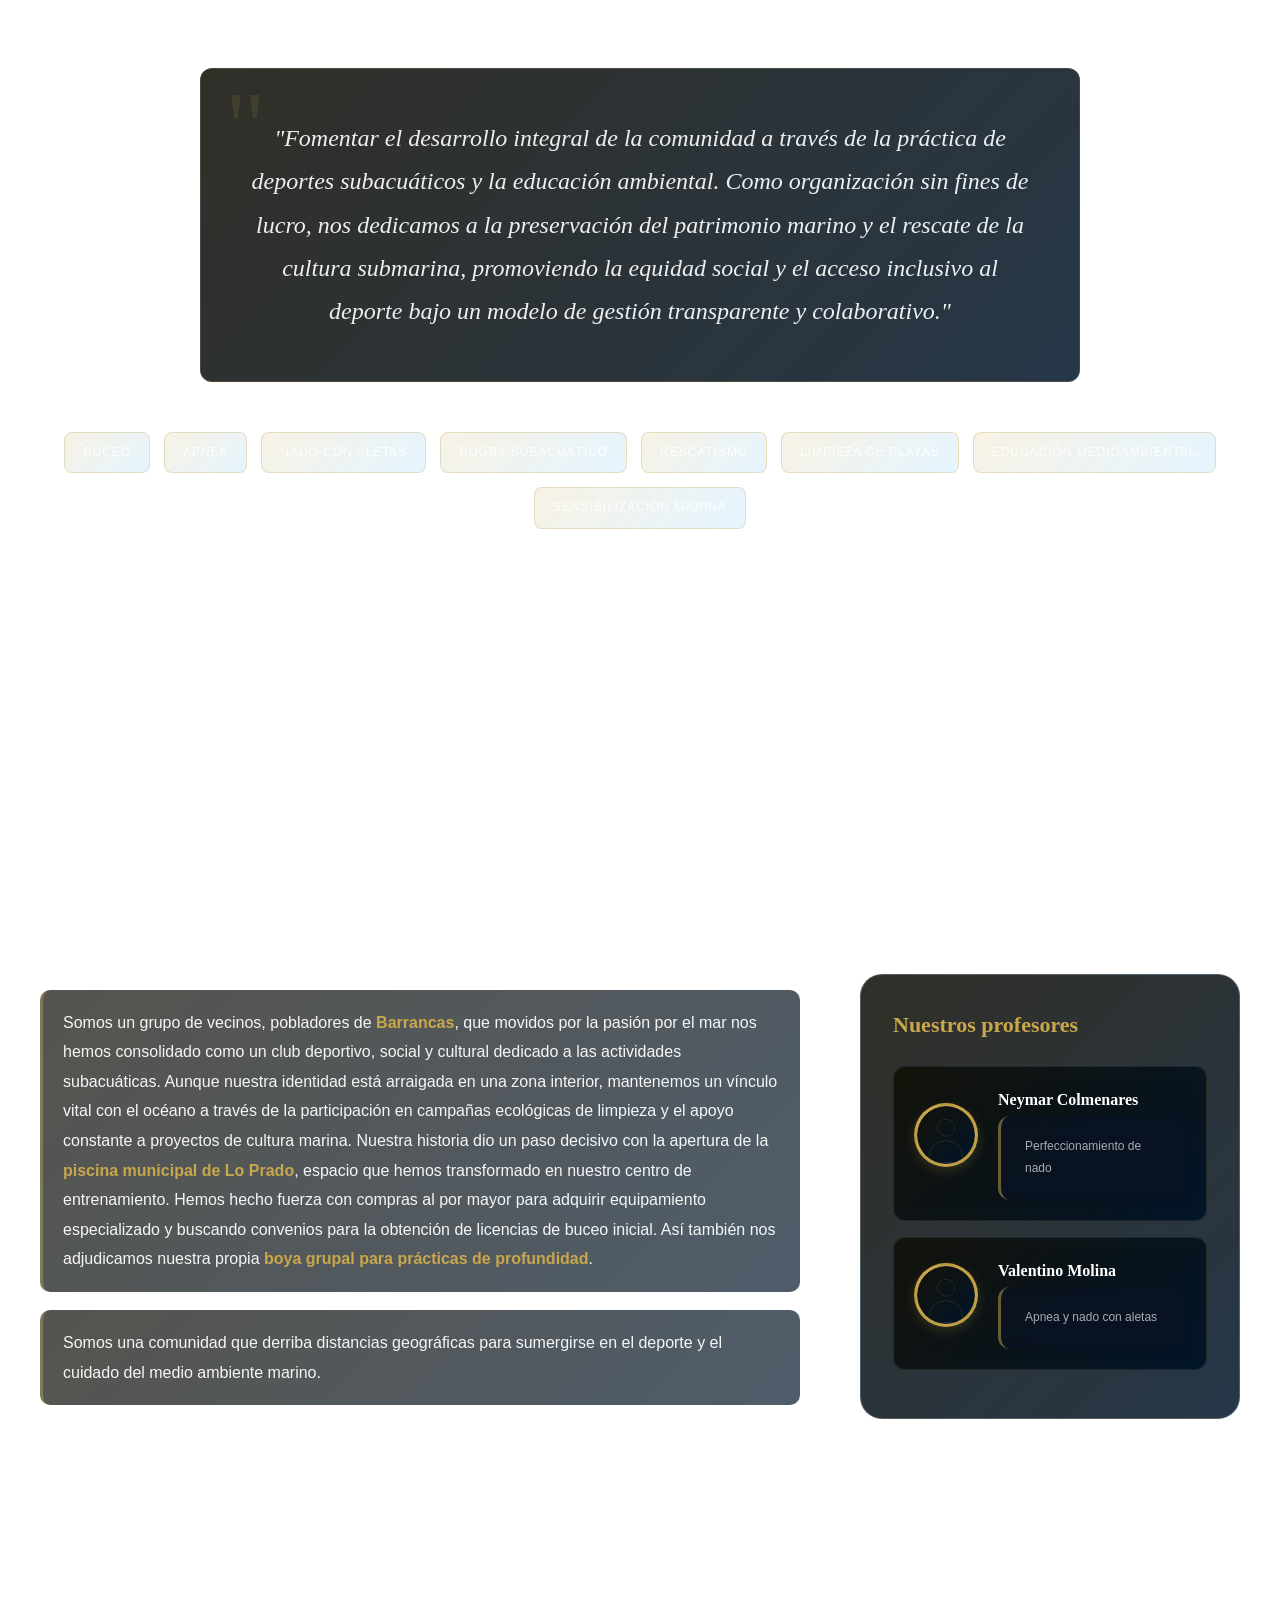
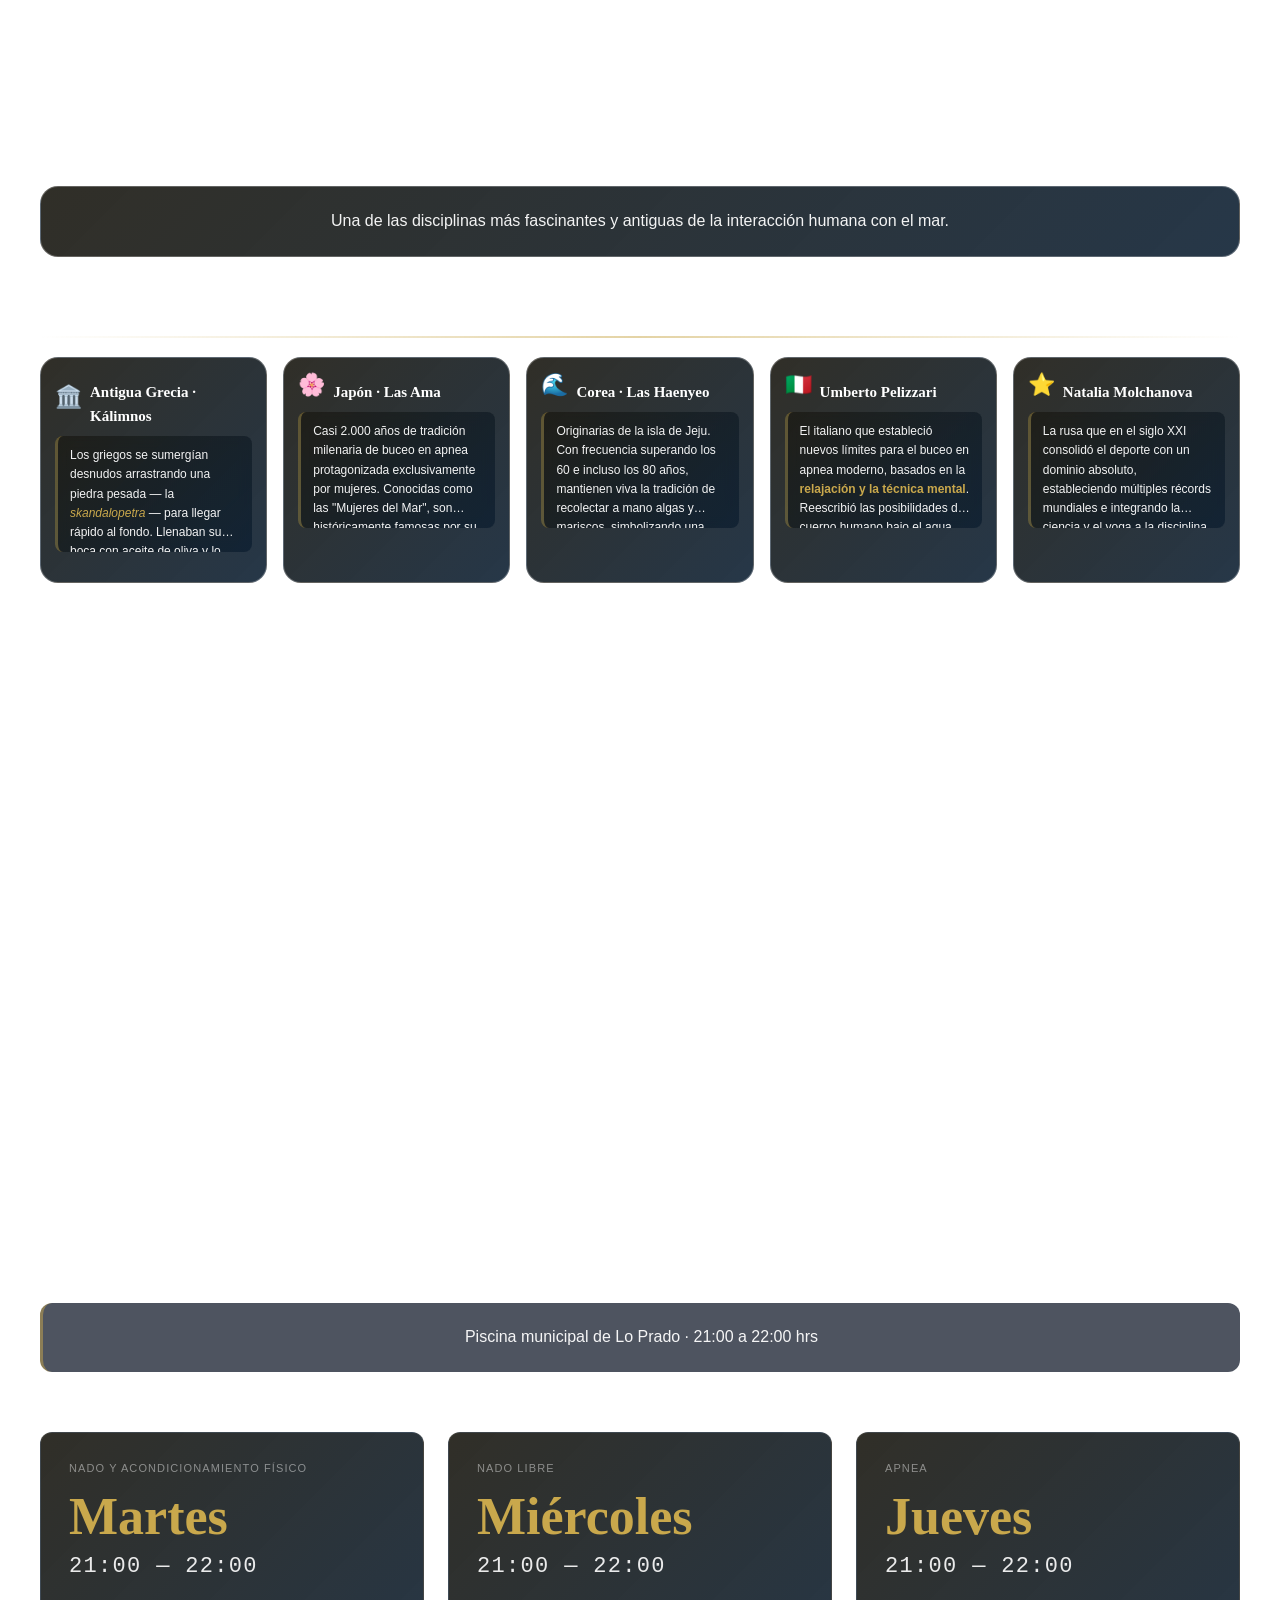
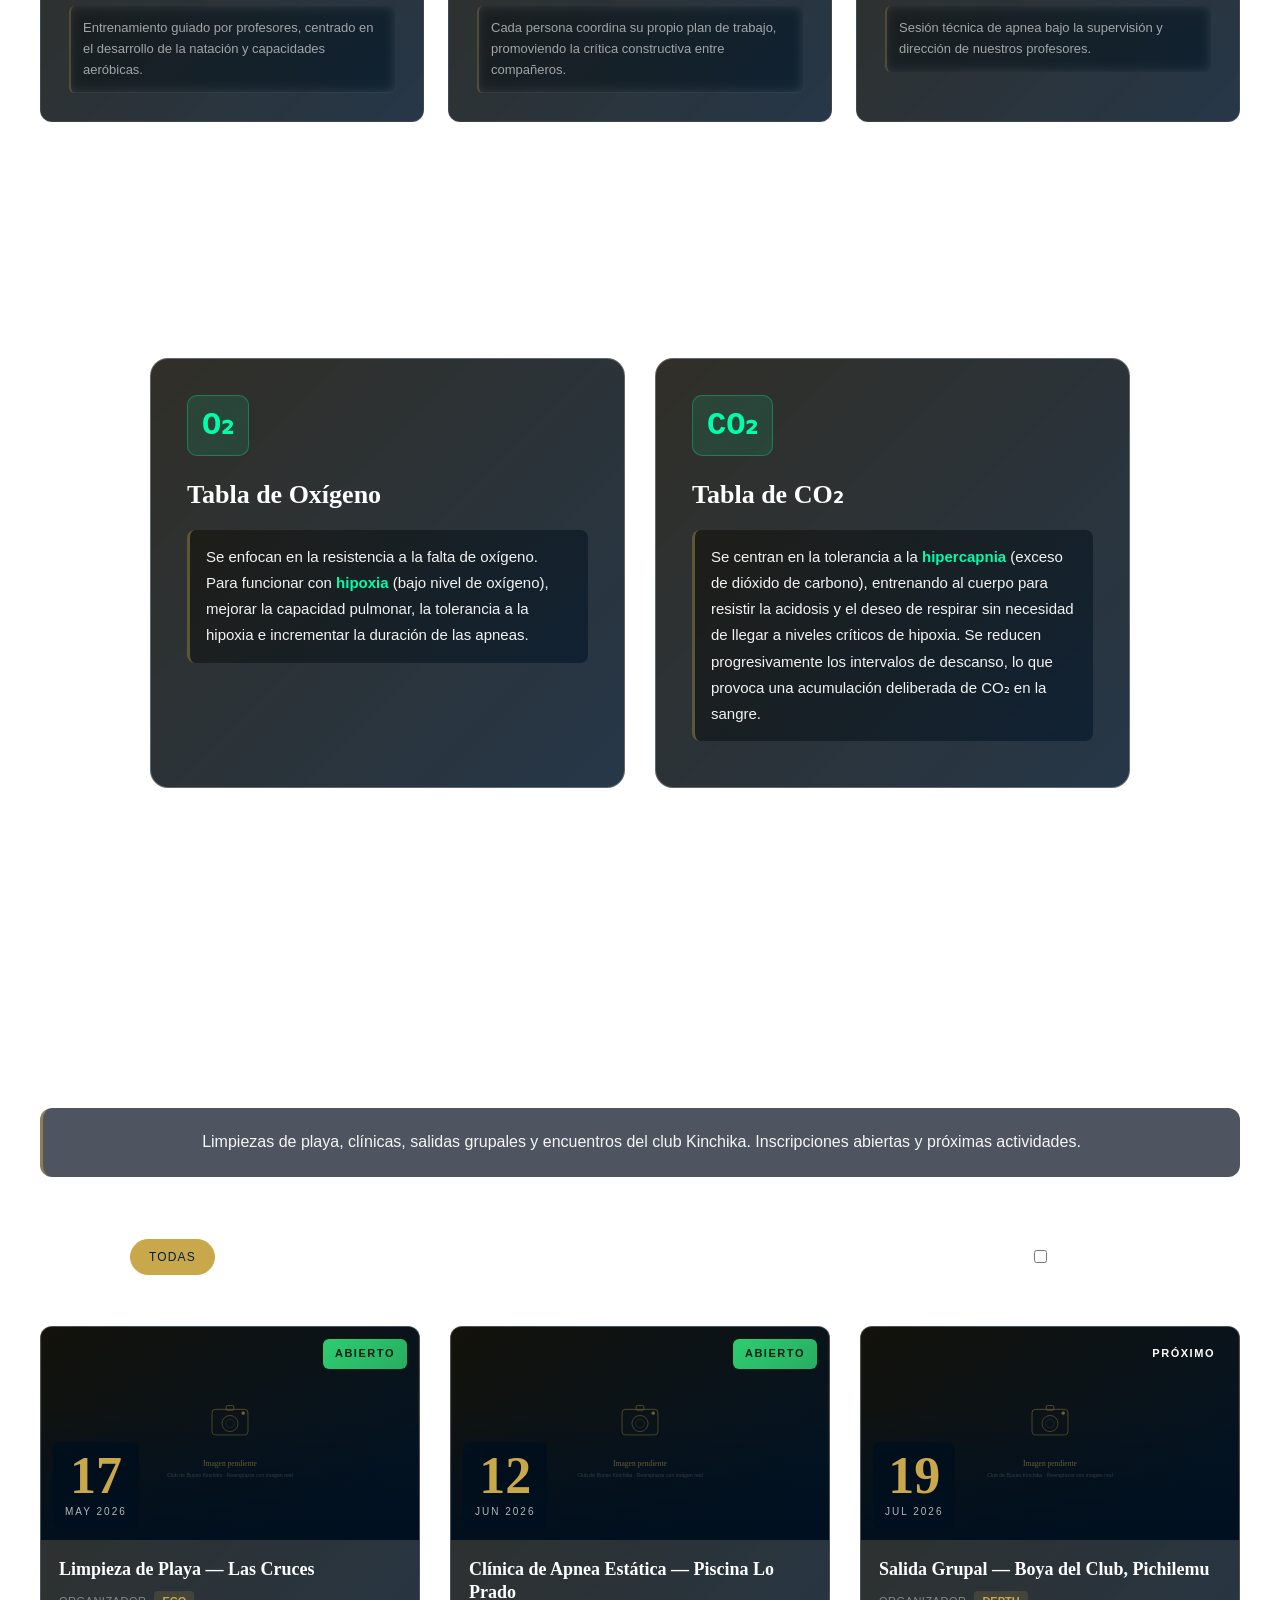
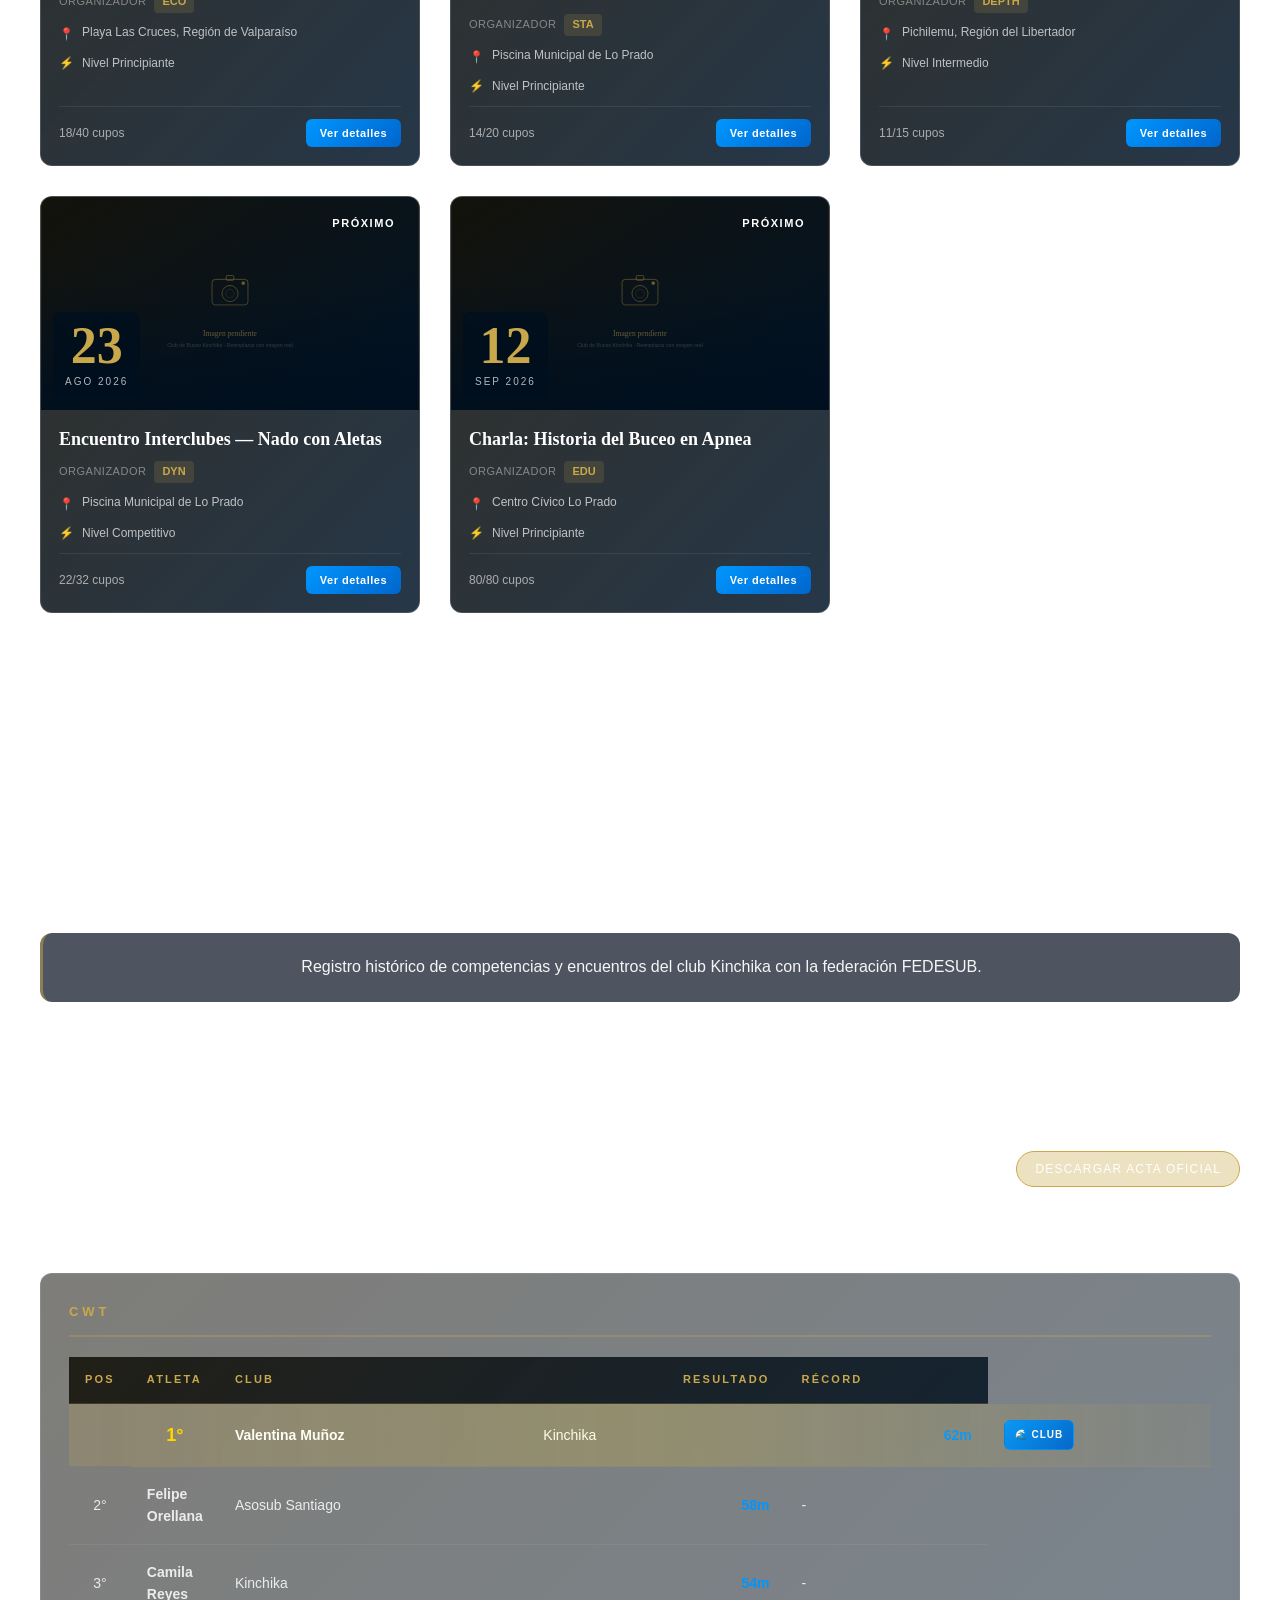
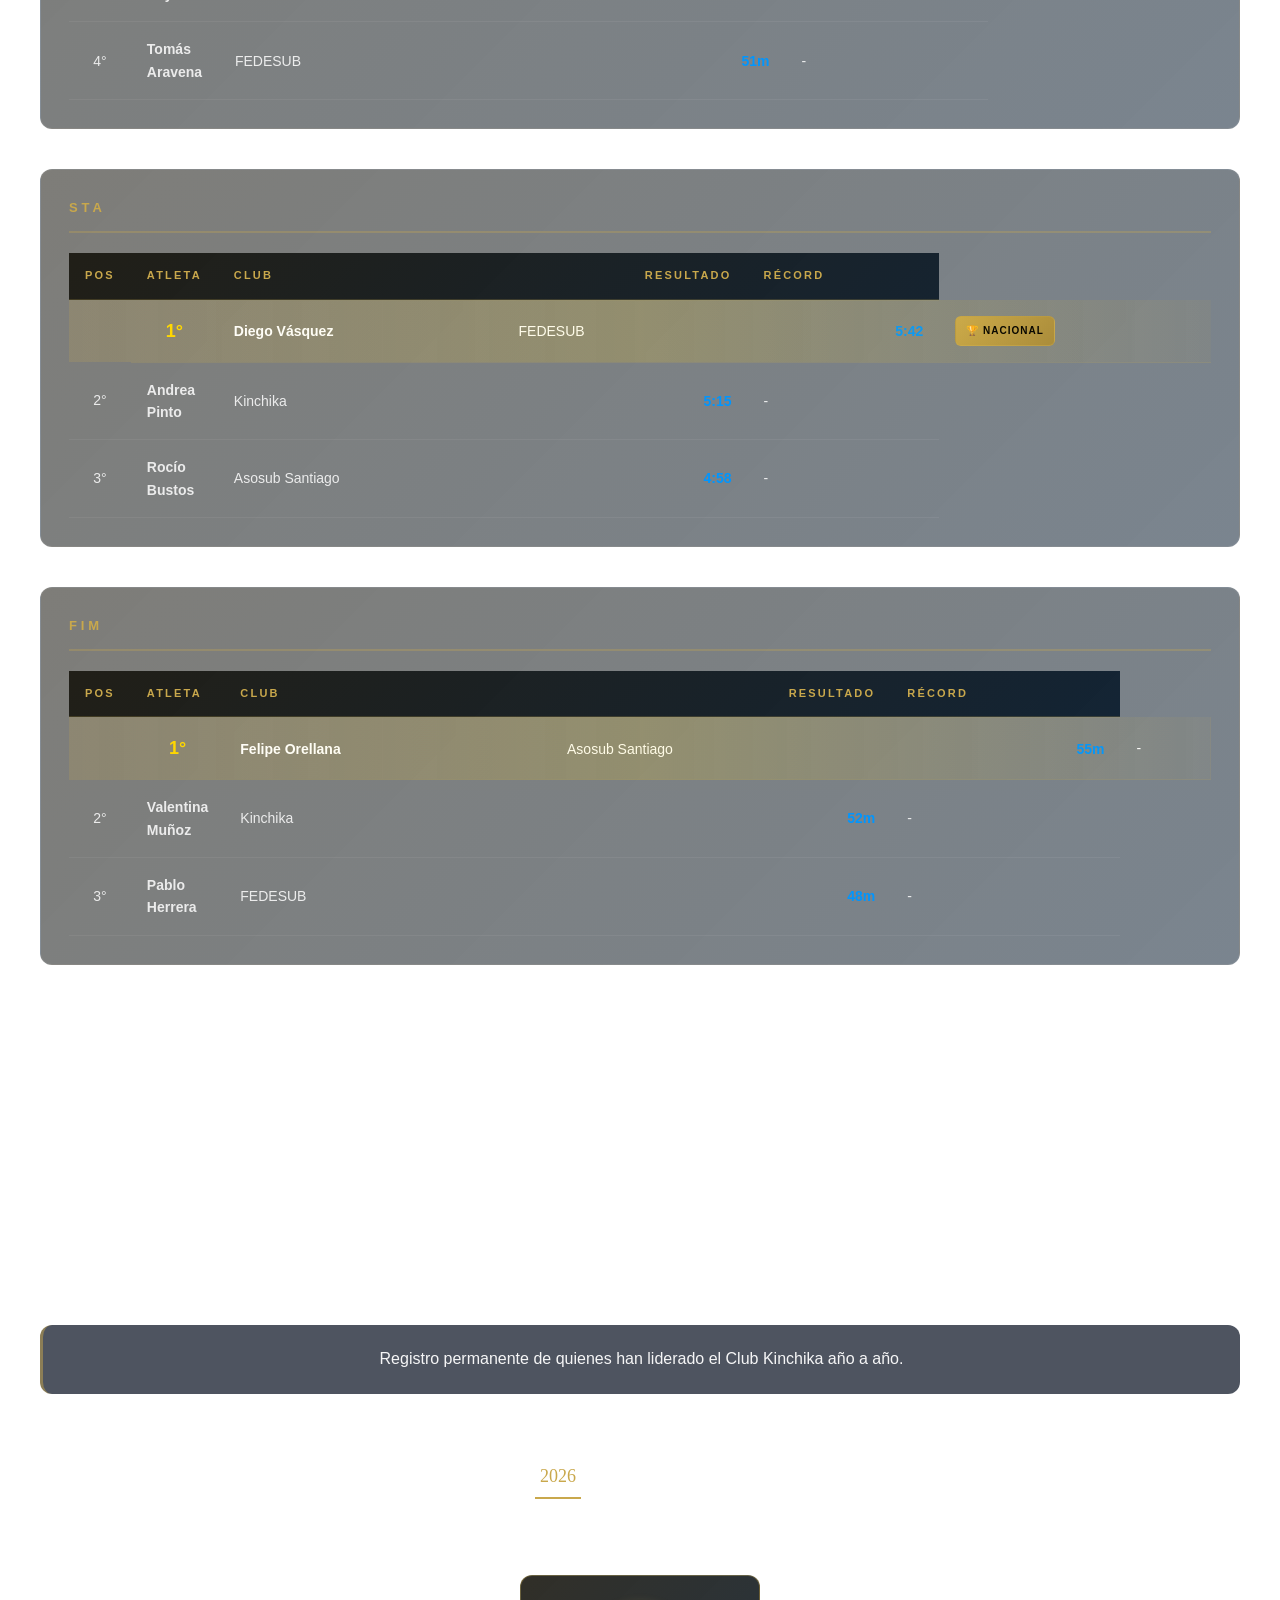
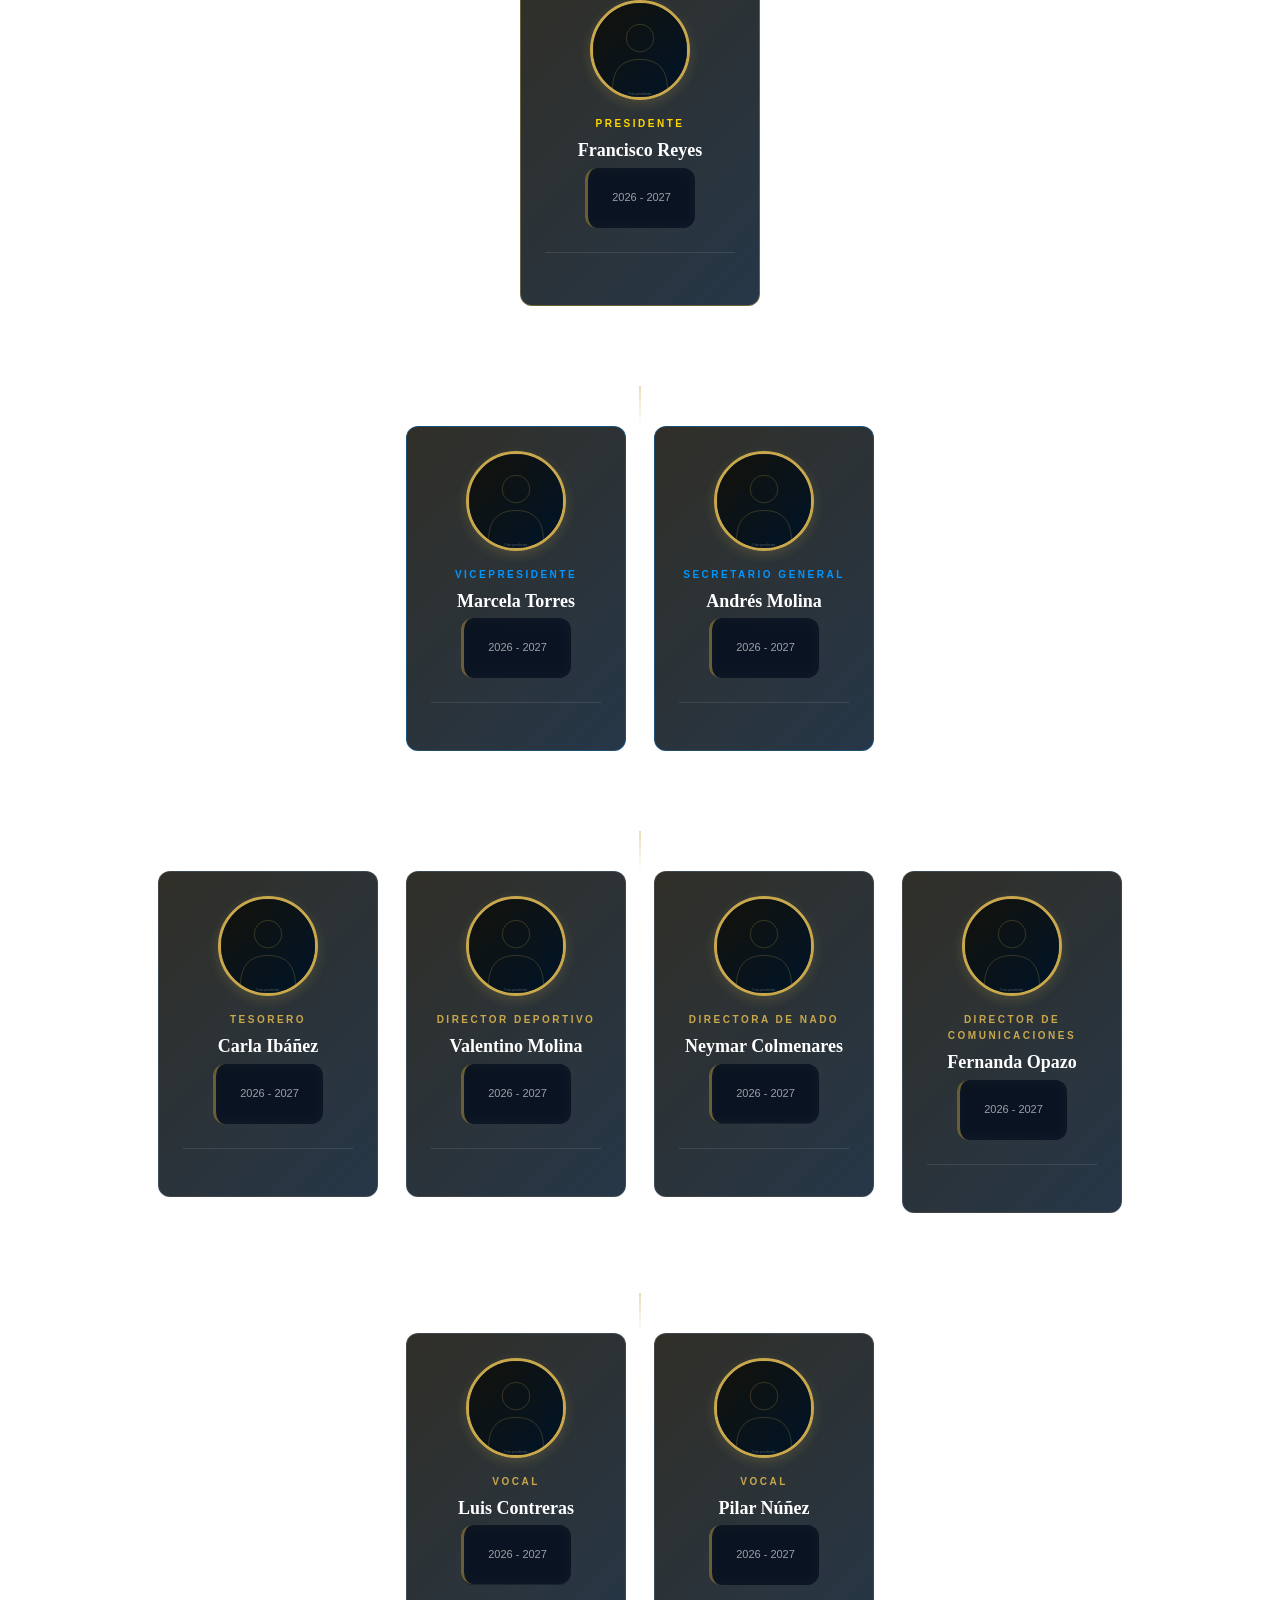
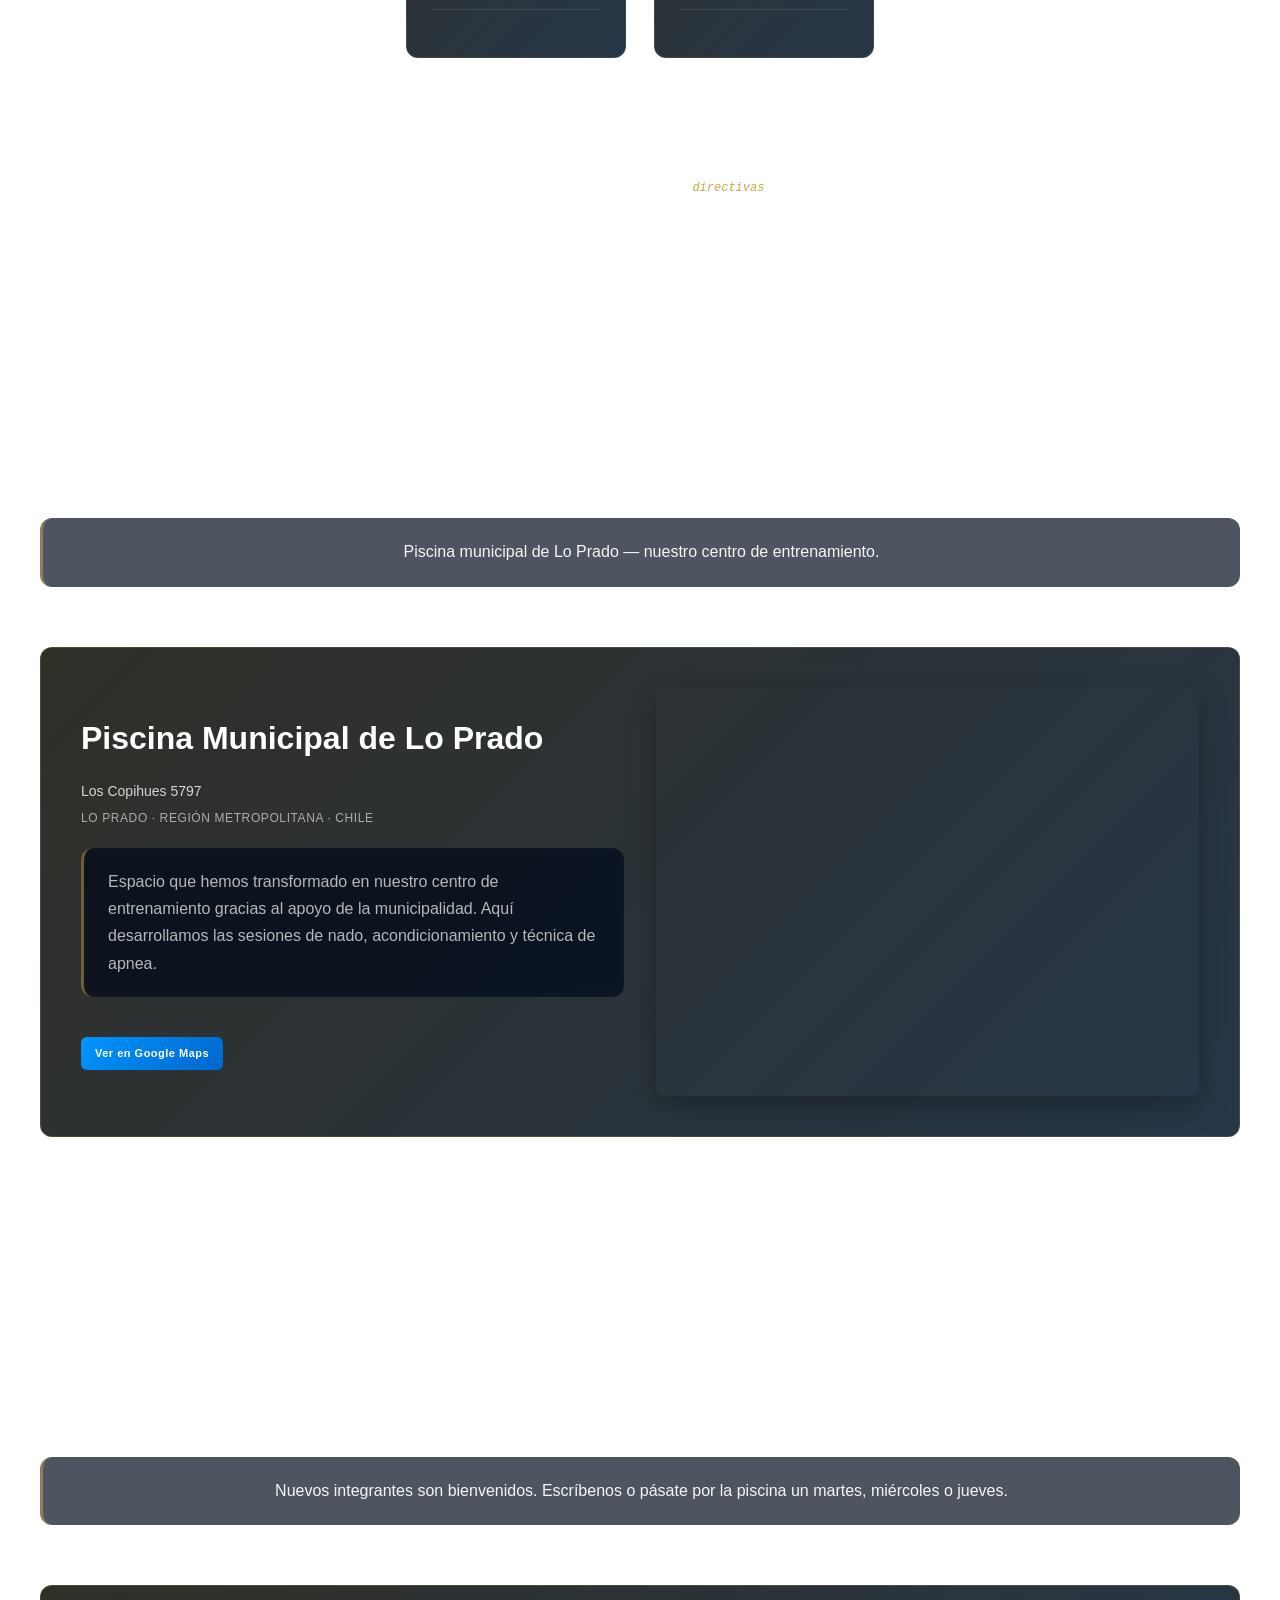
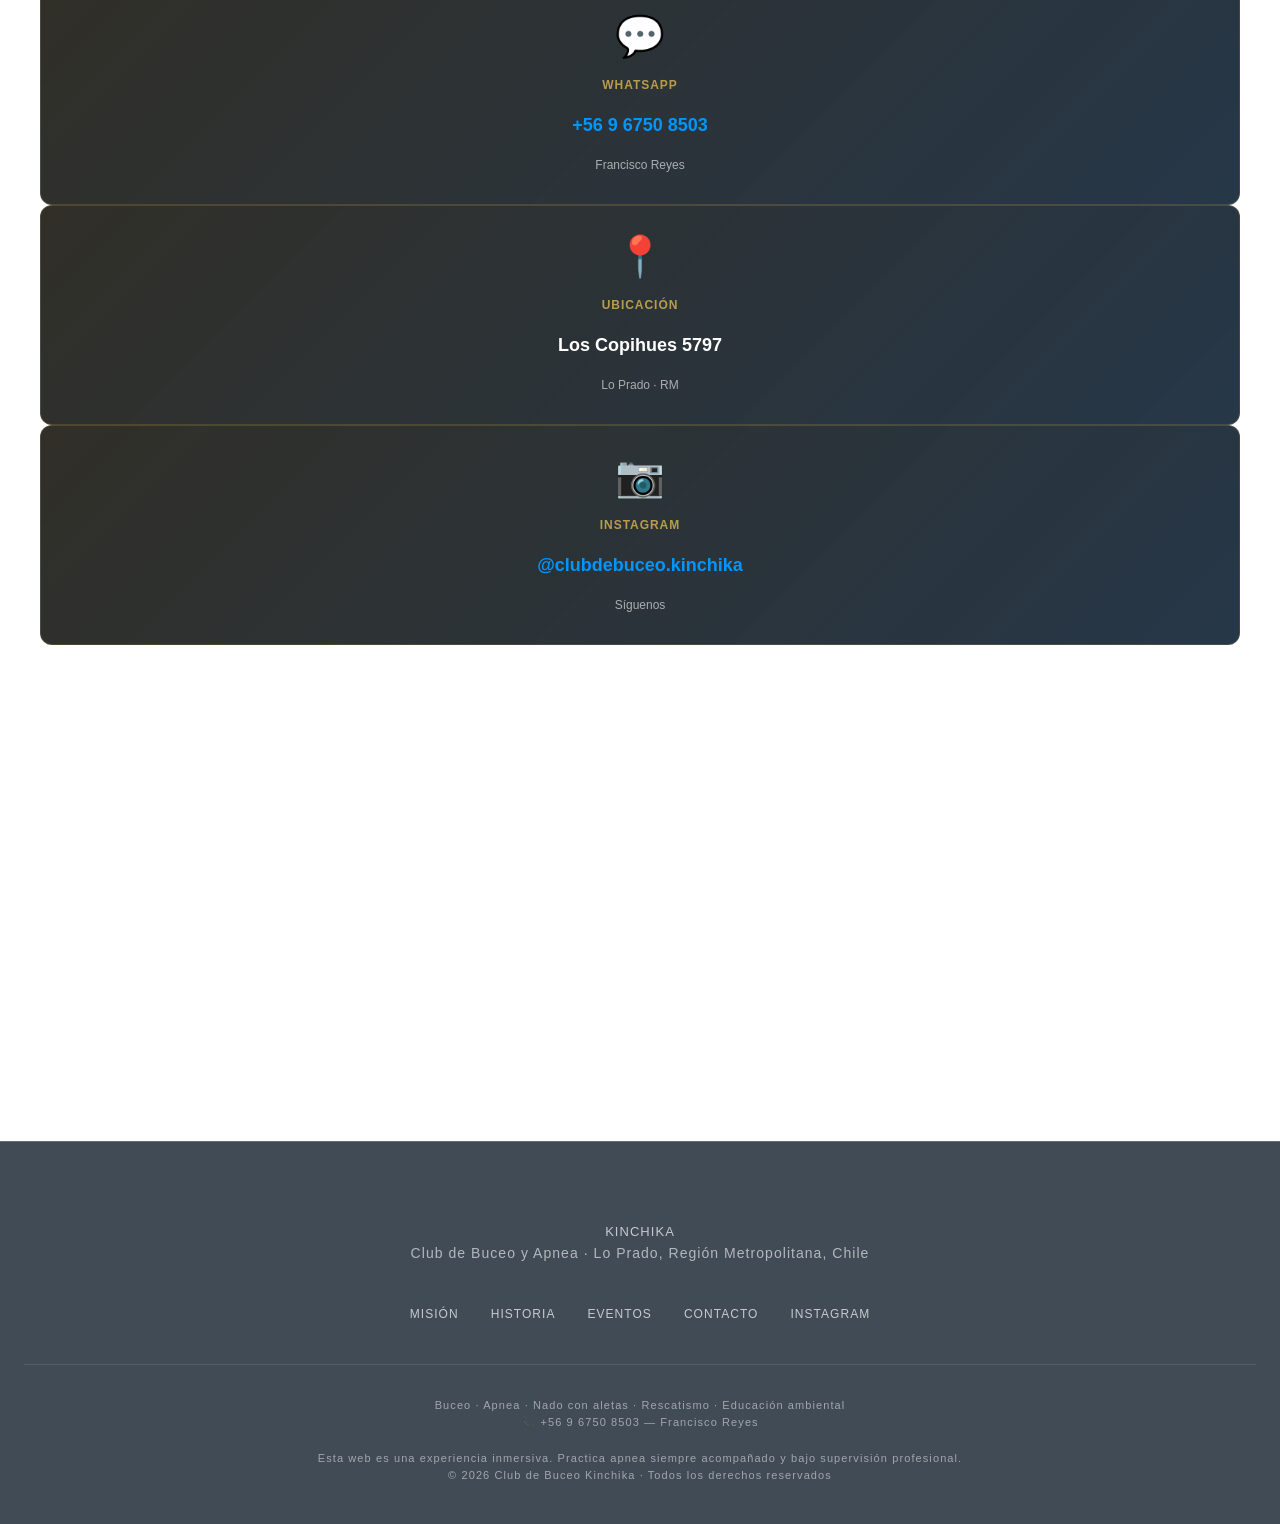
==== commit ccb12658: "Ajuste de imagenes" ====
--- a/index.html
+++ b/index.html
@@ -122,14 +122,18 @@
       <div class="section__instructors" data-reveal data-reveal-duration="0.9">
         <h3 class="section__instructors-title">Nuestros profesores</h3>
         <div class="card card--instructor" data-reveal data-reveal-duration="0.7">
-          <div class="card__avatar">NC</div>
+          <div class="card__avatar">
+            <img src="img/historia/neymar.svg" alt="Neymar Colmenares">
+          </div>
           <div class="card__info">
             <h4 class="card__name">Neymar Colmenares</h4>
             <p class="card__role">Perfeccionamiento de nado</p>
           </div>
         </div>
         <div class="card card--instructor" data-reveal data-reveal-duration="0.7">
-          <div class="card__avatar">VM</div>
+          <div class="card__avatar">
+            <img src="img/historia/valentino.svg" alt="Valentino Molina">
+          </div>
           <div class="card__info">
             <h4 class="card__name">Valentino Molina</h4>
             <p class="card__role">Apnea y nado con aletas</p>
@@ -148,42 +152,46 @@
       <h2 class="js-heading">Freediving · Buceo libre</h2>
       <p class="card">Una de las disciplinas más fascinantes y antiguas de la interacción humana con el mar.</p>
     </div>
-    <div class="grid--timeline">
-      <div class="card card--timeline" data-reveal data-reveal-duration="0.7">
-        <div class="header-container">
-          <div class="card__icon">🏛️</div>
-          <h3>Antigua Grecia · Kálimnos</h3>
-        </div>
-        <p>Los griegos se sumergían desnudos arrastrando una piedra pesada — la <em>skandalopetra</em> — para llegar rápido al fondo. Llenaban su boca con aceite de oliva y lo escupían en el fondo: rompía la refracción de la luz y mejoraba la visibilidad. Aristóteles y Homero ya escribían sobre ellos.</p>
-      </div>
-      <div class="card card--timeline" data-reveal data-reveal-duration="0.7">
-        <div class="header-container">
-          <div class="card__icon">🌸</div>
-          <h3>Japón · Las Ama/h3>
-        </div>
-        <p>Casi 2.000 años de tradición milenaria de buceo en apnea protagonizada exclusivamente por mujeres. Conocidas como las "Mujeres del Mar", son históricamente famosas por su habilidad para recolectar perlas naturales y mariscos sumergiéndose a grandes profundidades.</p>
-      </div>
-      <div class="card card--timeline" data-reveal data-reveal-duration="0.7">
-        <div class="header-container">
-          <div class="card__icon">🌊</div>
-          <h3>Corea · Las Haenyeo</h3>
-        </div>
-        <p>Originarias de la isla de Jeju. Con frecuencia superando los 60 e incluso los 80 años, mantienen viva la tradición de recolectar a mano algas y mariscos, simbolizando una cultura matriarcal única de resistencia y autonomía económica.</p>
-      </div>
-      <div class="card card--timeline" data-reveal data-reveal-duration="0.7">
-        <div class="header-container">
-          <div class="card__icon">🇮🇹</div>
-          <h3>Umberto Pelizzari</h3>
-        </div>
-        <p>El italiano que estableció nuevos límites para el buceo en apnea moderno, basados en la <strong>relajación y la técnica mental</strong>. Reescribió las posibilidades del cuerpo humano bajo el agua.</p>
-      </div>
-      <div class="card card--timeline" data-reveal data-reveal-duration="0.7">
-        <div class="header-container">
-          <div class="card__icon">⭐</div>
-          <h3>Natalia Molchanova</h3>
-        </div>
-        <h3>Natalia Molchanova</h3>
-        <p>La rusa que en el siglo XXI consolidó el deporte con un dominio absoluto, estableciendo múltiples récords mundiales e integrando la ciencia y el yoga a la disciplina, dejando un legado educativo que continúa definiendo los límites de lo que el cuerpo humano puede lograr bajo el agua sin asistencia.</p>
+    <div class="timeline-wrapper">
+      <div class="grid--timeline">
+        <div class="card card--timeline" data-image="img/timeline/grecia.svg" data-reveal data-reveal-duration="0.7">
+          <div class="header-container">
+            <div class="card__icon">🏛️</div>
+            <h3>Antigua Grecia · Kálimnos</h3>
+          </div>
+          <p>Los griegos se sumergían desnudos arrastrando una piedra pesada — la <em>skandalopetra</em> — para llegar rápido al fondo. Llenaban su boca con aceite de oliva y lo escupían en el fondo: rompía la refracción de la luz y mejoraba la visibilidad. Aristóteles y Homero ya escribían sobre ellos.</p>
+        </div>
+        <div class="card card--timeline" data-image="img/timeline/japon-ama.svg" data-reveal data-reveal-duration="0.7">
+          <div class="header-container">
+            <div class="card__icon">🌸</div>
+            <h3>Japón · Las Ama</h3>
+          </div>
+          <p>Casi 2.000 años de tradición milenaria de buceo en apnea protagonizada exclusivamente por mujeres. Conocidas como las "Mujeres del Mar", son históricamente famosas por su habilidad para recolectar perlas naturales y mariscos sumergiéndose a grandes profundidades.</p>
+        </div>
+        <div class="card card--timeline" data-image="img/timeline/corea-haenyeo.svg" data-reveal data-reveal-duration="0.7">
+          <div class="header-container">
+            <div class="card__icon">🌊</div>
+            <h3>Corea · Las Haenyeo</h3>
+          </div>
+          <p>Originarias de la isla de Jeju. Con frecuencia superando los 60 e incluso los 80 años, mantienen viva la tradición de recolectar a mano algas y mariscos, simbolizando una cultura matriarcal única de resistencia y autonomía económica.</p>
+        </div>
+        <div class="card card--timeline" data-image="img/timeline/pelizzari.svg" data-reveal data-reveal-duration="0.7">
+          <div class="header-container">
+            <div class="card__icon">🇮🇹</div>
+            <h3>Umberto Pelizzari</h3>
+          </div>
+          <p>El italiano que estableció nuevos límites para el buceo en apnea moderno, basados en la <strong>relajación y la técnica mental</strong>. Reescribió las posibilidades del cuerpo humano bajo el agua.</p>
+        </div>
+        <div class="card card--timeline" data-image="img/timeline/molchanova.svg" data-reveal data-reveal-duration="0.7">
+          <div class="header-container">
+            <div class="card__icon">⭐</div>
+            <h3>Natalia Molchanova</h3>
+          </div>
+          <p>La rusa que en el siglo XXI consolidó el deporte con un dominio absoluto, estableciendo múltiples récords mundiales e integrando la ciencia y el yoga a la disciplina, dejando un legado educativo que continúa definiendo los límites de lo que el cuerpo humano puede lograr bajo el agua sin asistencia.</p>
+        </div>
+      </div>
+      <div class="timeline-image-panel" aria-hidden="true">
+        <img class="timeline-image-panel__img" src="" alt="" loading="lazy">
       </div>
     </div>
   </div>
--- a/css/styles.css
+++ b/css/styles.css
@@ -1462,6 +1462,15 @@
   font-size: 20px;
   flex-shrink: 0;
   box-shadow: 0 4px 12px rgba(201, 168, 76, 0.2);
+  overflow: hidden;
+}
+
+.card--instructor .card__avatar img {
+  width: 100%;
+  height: 100%;
+  object-fit: cover;
+  border-radius: 50%;
+  display: block;
 }
 
 .card--instructor .card__info {
@@ -1483,68 +1492,160 @@
 }
 
 /* Timeline historia mundial */
+/* ========== TIMELINE HORIZONTAL ========== */
 .grid--timeline {
-  max-width: 800px; margin: 0 auto;
+  display: flex;
+  flex-direction: row;
+  gap: 16px;
   position: relative;
-  padding-left: 40px;
-}
+  padding-top: 40px;
+  width: 100%;
+  max-width: none;
+  margin: 0;
+}
+
 .grid--timeline::before {
-  content: ''; position: absolute;
-  left: 16px; top: 12px; bottom: 12px;
-  width: 2px; background: linear-gradient(180deg, transparent, rgba(201,168,76,.5), transparent);
-}
-/* Normalizado: .card.card--timeline (anteriormente .grid--timeline-item) */
+  content: '';
+  position: absolute;
+  left: 0; right: 0; top: 19px;
+  height: 2px;
+  background: linear-gradient(90deg, transparent, rgba(201,168,76,.5), transparent);
+}
+
 .card.card--timeline {
-  position: relative; padding: 18px 0 18px 12px;
-}
+  flex: 1 1 0;
+  min-width: 0;
+  position: relative;
+  padding: 16px 14px 14px;
+  cursor: default;
+  transition: border-color 0.3s ease, background 0.3s ease;
+}
+
 .card.card--timeline::before {
-  content: ''; position: absolute;
-  left: -32px; top: 38px;
+  content: '';
+  position: absolute;
+  top: -21px;
+  left: 50%;
+  transform: translateX(-50%);
   width: 14px; height: 14px; border-radius: 50%;
   background: #C9A84C; border: 3px solid #001F3F;
   box-shadow: 0 0 0 2px rgba(201,168,76,.3);
-}
-/* Normalizado: .card__icon (anteriormente .grid--timeline-icon) */
+  transition: box-shadow 0.3s ease, background 0.3s ease;
+}
+
+.card.card--timeline:hover {
+  border-color: rgba(201, 168, 76, 0.35);
+  background: linear-gradient(135deg, rgba(20,18,10,0.95) 0%, rgba(0,20,40,0.92) 100%);
+}
+
+.card.card--timeline:hover::before {
+  background: #fff;
+  box-shadow: 0 0 0 3px rgba(201,168,76,.6), 0 0 10px rgba(201,168,76,.35);
+}
+
 .card.card--timeline .card__icon {
-  position: static; left: -78px; top: 24px;
-  font-size: 32px;
-}
-@media (max-width: 600px) {
-  .card.card--timeline .card__icon { display: none; }
-  .grid--timeline { padding-left: 30px; }
-}
+  font-size: 22px;
+}
+
 .card.card--timeline h3 {
   font-family: 'Fraunces', serif;
-  font-size: 22px; color: #fff;
-}
-/* Heredar color base */
+  font-size: 15px; color: #fff;
+  margin: 6px 0 0 0;
+}
+
 .card.card--timeline p {
-  font-size: 15px;
-  line-height: 1.75;
-  background: linear-gradient(135deg, rgba(20, 18, 10, 0.55) 0%, rgba(0, 20, 40, 0.52) 100%);
-  padding: 16px 18px;
-  border-radius: 10px;
-  border-left: 3px solid rgba(201, 168, 76, 0.4);
-  margin-top: 10px;
+  font-size: 12px;
+  line-height: 1.6;
+  background: linear-gradient(135deg, rgba(20,18,10,0.55) 0%, rgba(0,20,40,0.52) 100%);
+  padding: 10px 12px;
+  border-radius: 8px;
+  border-left: 3px solid rgba(201,168,76,0.4);
+  margin-top: 8px;
   transition: all 0.3s ease;
-}
-
-.header-container {
-    display: flex;       /* Alinea los hijos en línea */
-    align-items: center;  /* Centra el icono con el texto verticalmente */
-    gap: 10px;           /* Espacio entre el icono y el texto */
-}
-
-.header-container h3 {
-    margin: 0;           /* Quita el margen que viene por defecto en los h3 */
+  display: -webkit-box;
+  -webkit-line-clamp: 5;
+  -webkit-box-orient: vertical;
+  overflow: hidden;
 }
 
 .card.card--timeline p:hover {
-  background: linear-gradient(135deg, rgba(20, 18, 10, 0.72) 0%, rgba(0, 20, 40, 0.69) 100%);
-  border-left-color: rgba(201, 168, 76, 0.6);
-}
+  background: linear-gradient(135deg, rgba(20,18,10,0.72) 0%, rgba(0,20,40,0.69) 100%);
+  border-left-color: rgba(201,168,76,0.6);
+}
+
 .card.card--timeline em { color: #C9A84C; font-style: italic; }
 .card.card--timeline strong { color: #C9A84C; }
+
+.header-container {
+  display: flex;
+  align-items: center;
+  gap: 8px;
+}
+
+.header-container h3 { margin: 0; }
+
+/* ========== TIMELINE IMAGE PANEL (debajo, centrado) ========== */
+.timeline-wrapper {
+  display: flex;
+  flex-direction: column;
+  align-items: center;
+  gap: 40px;
+}
+
+.timeline-image-panel {
+  width: 75%;
+  height: 360px;
+  border-radius: 20px;
+  overflow: hidden;
+  opacity: 0;
+  visibility: hidden;
+  transform: translateY(10px);
+  transition:
+    opacity 0.4s ease,
+    transform 0.4s ease,
+    visibility 0s linear 0.4s;
+  border: 1px solid rgba(255,255,255,0.08);
+}
+
+.timeline-wrapper.has-hover .timeline-image-panel {
+  opacity: 1;
+  visibility: visible;
+  transform: translateY(0);
+  transition:
+    opacity 0.4s ease,
+    transform 0.4s ease,
+    visibility 0s linear 0s;
+}
+
+.timeline-image-panel__img {
+  width: 100%;
+  height: 100%;
+  object-fit: cover;
+  display: block;
+  transition: opacity 0.2s ease;
+}
+
+@media (max-width: 700px) {
+  .grid--timeline {
+    flex-direction: column;
+    padding-top: 0;
+    padding-left: 30px;
+  }
+  .grid--timeline::before {
+    left: 14px; right: auto; top: 0; bottom: 0;
+    width: 2px; height: auto;
+    background: linear-gradient(180deg, transparent, rgba(201,168,76,.5), transparent);
+  }
+  .card.card--timeline {
+    flex: none;
+    padding: 16px 0 16px 12px;
+  }
+  .card.card--timeline::before {
+    top: 20px; left: -22px;
+    transform: none;
+  }
+  .timeline-image-panel { display: none; }
+}
 
 /* Horarios */
 .grid--schedule {
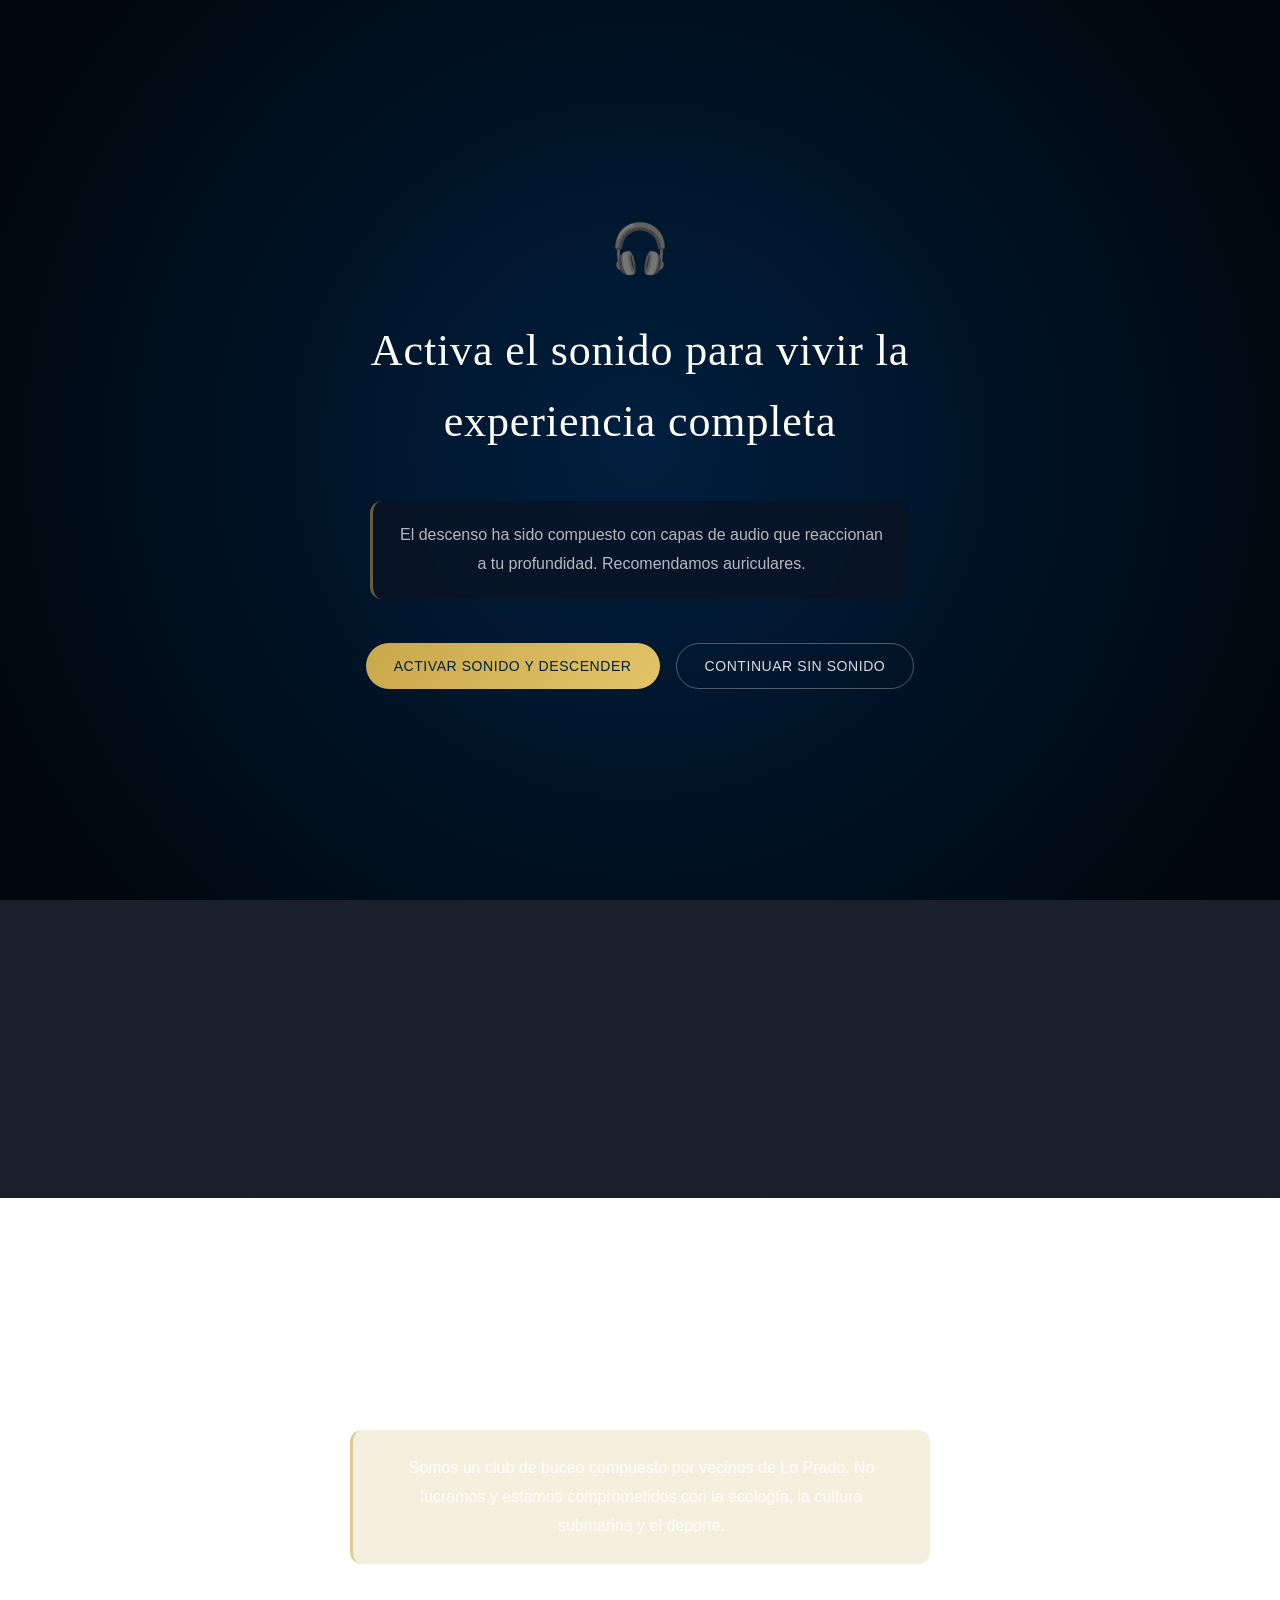
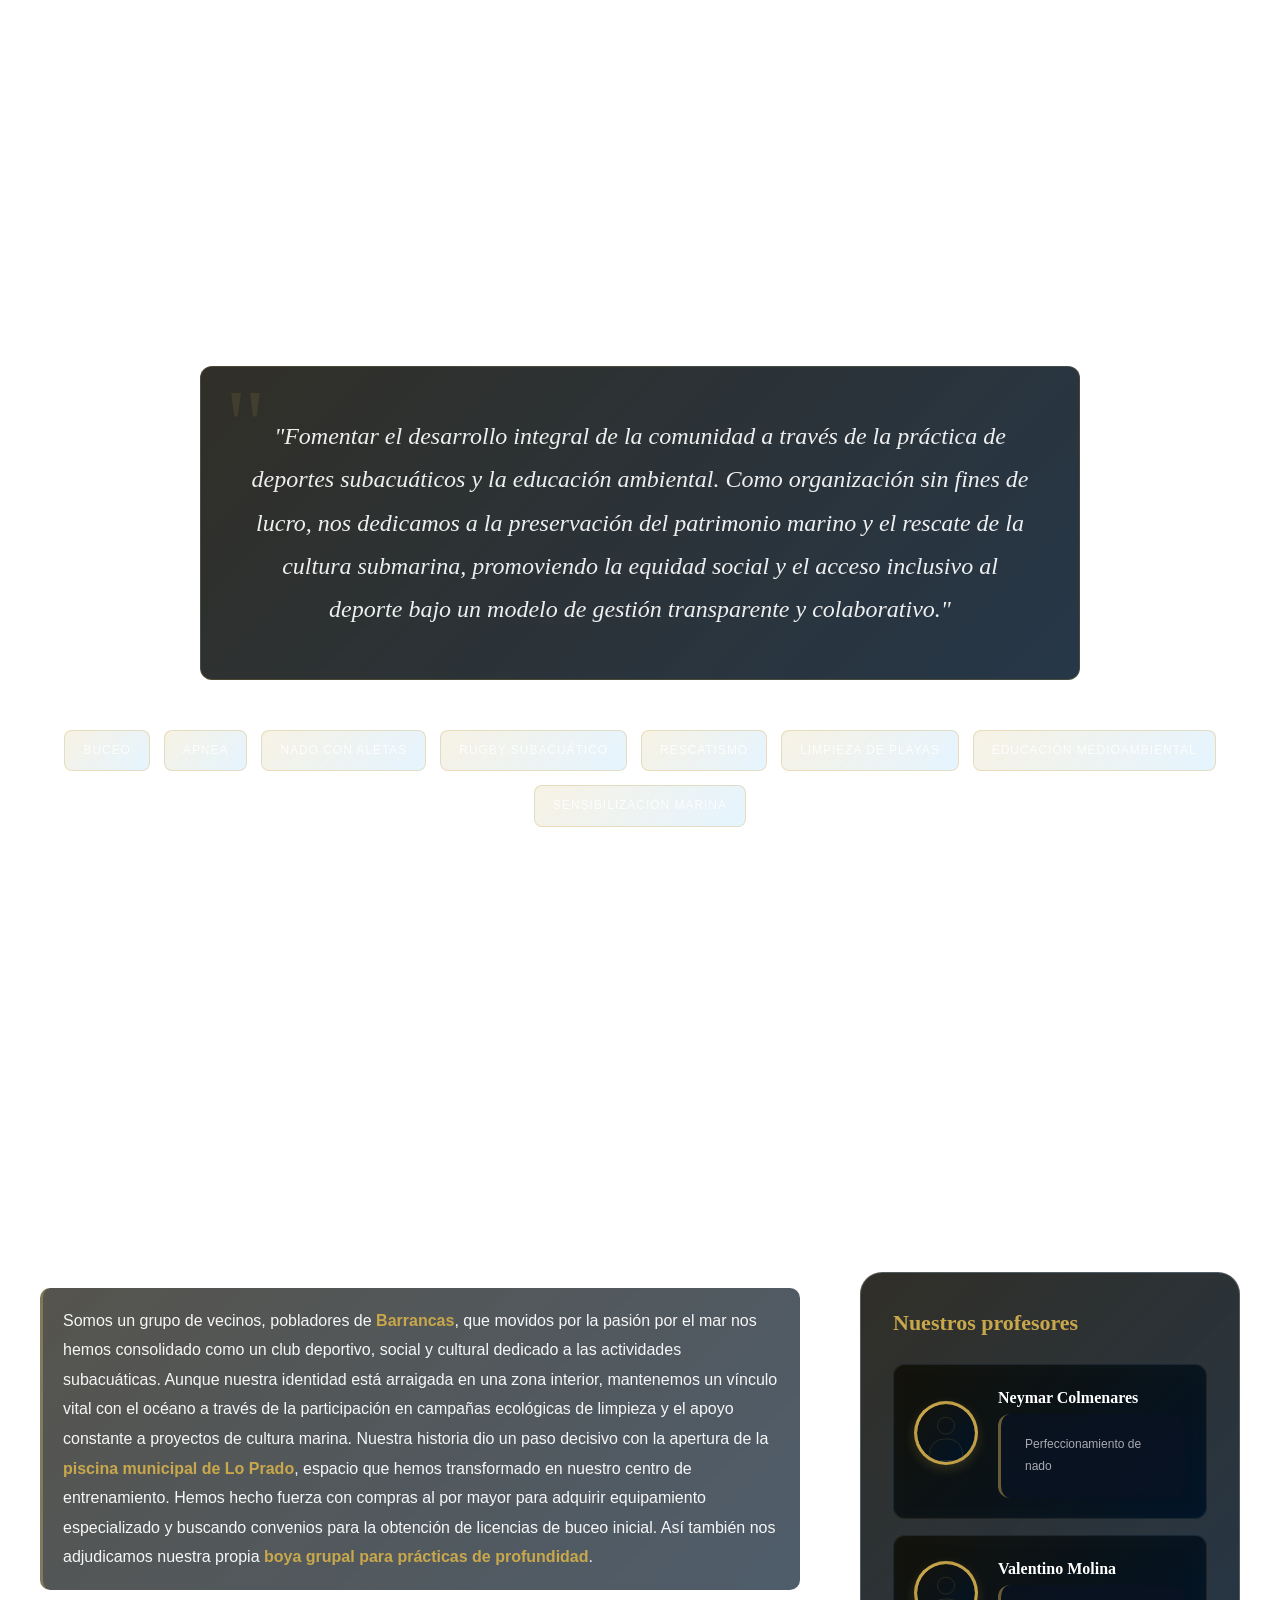
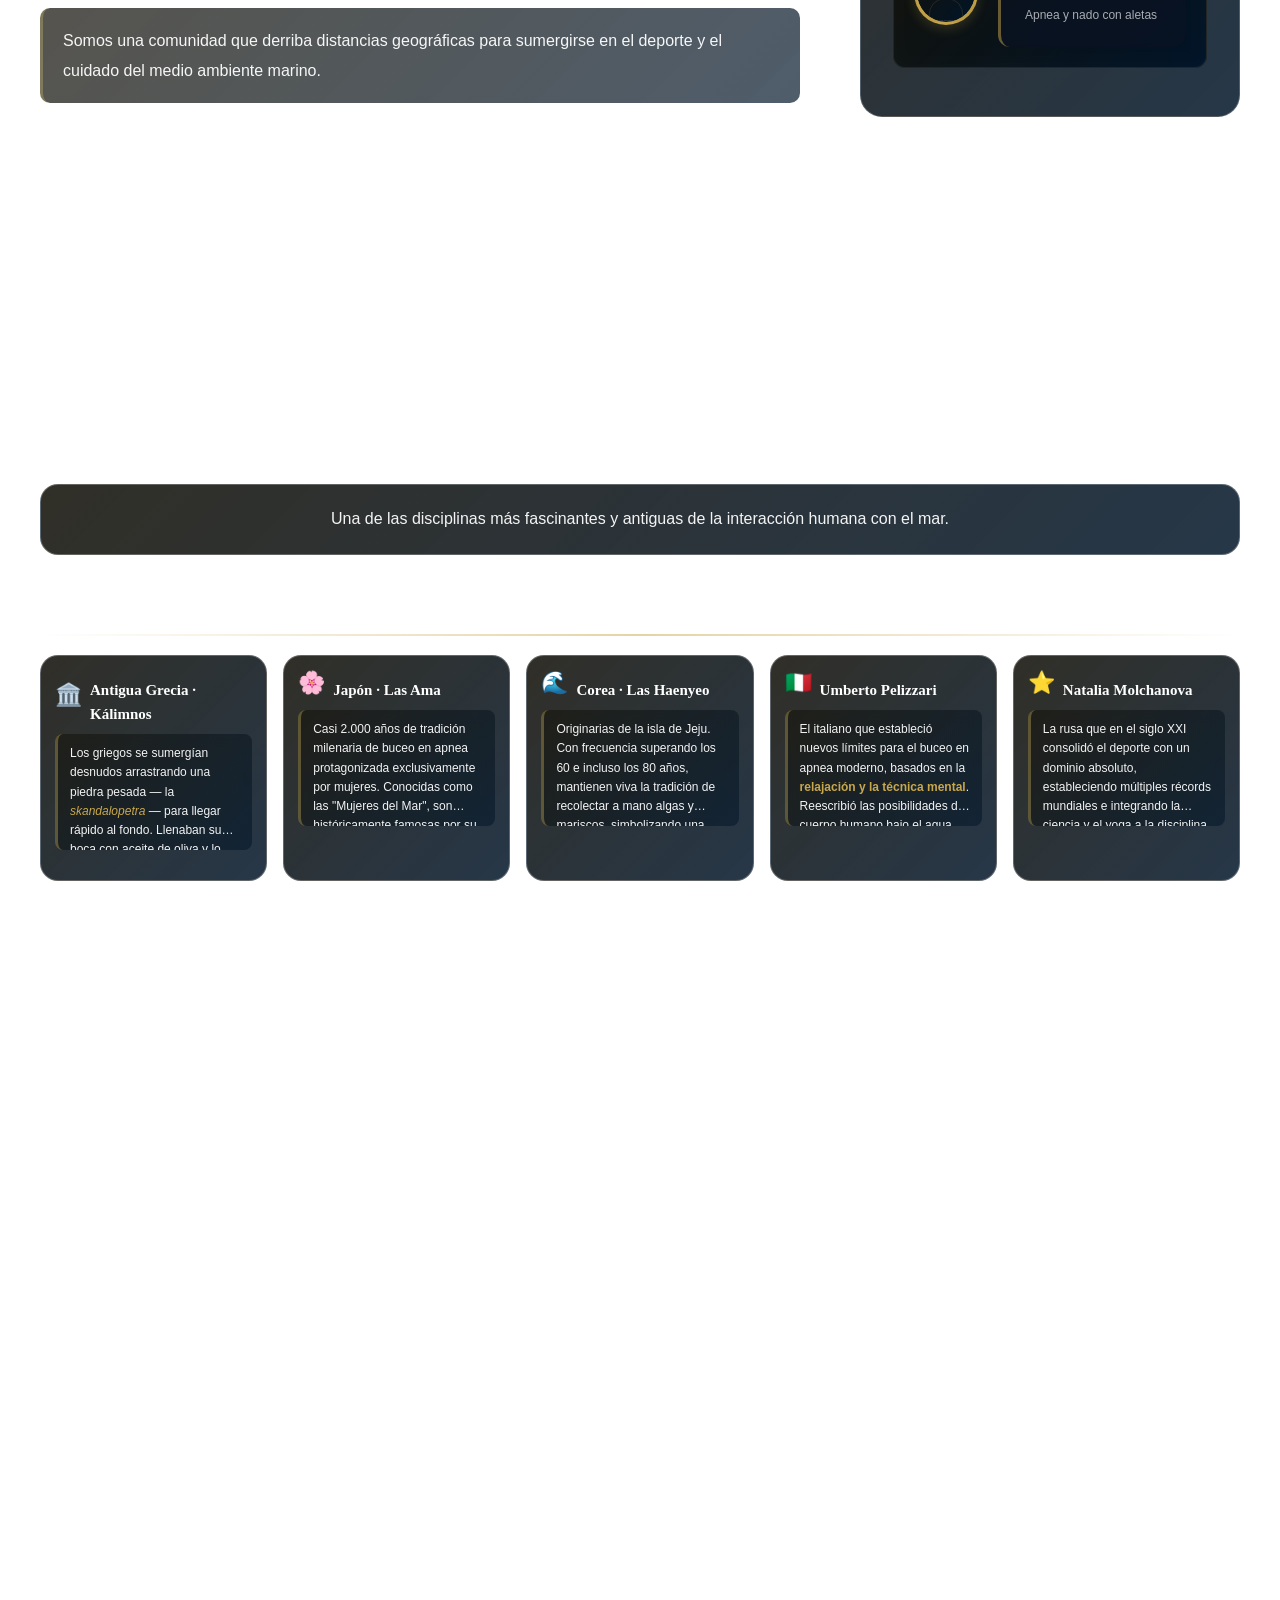
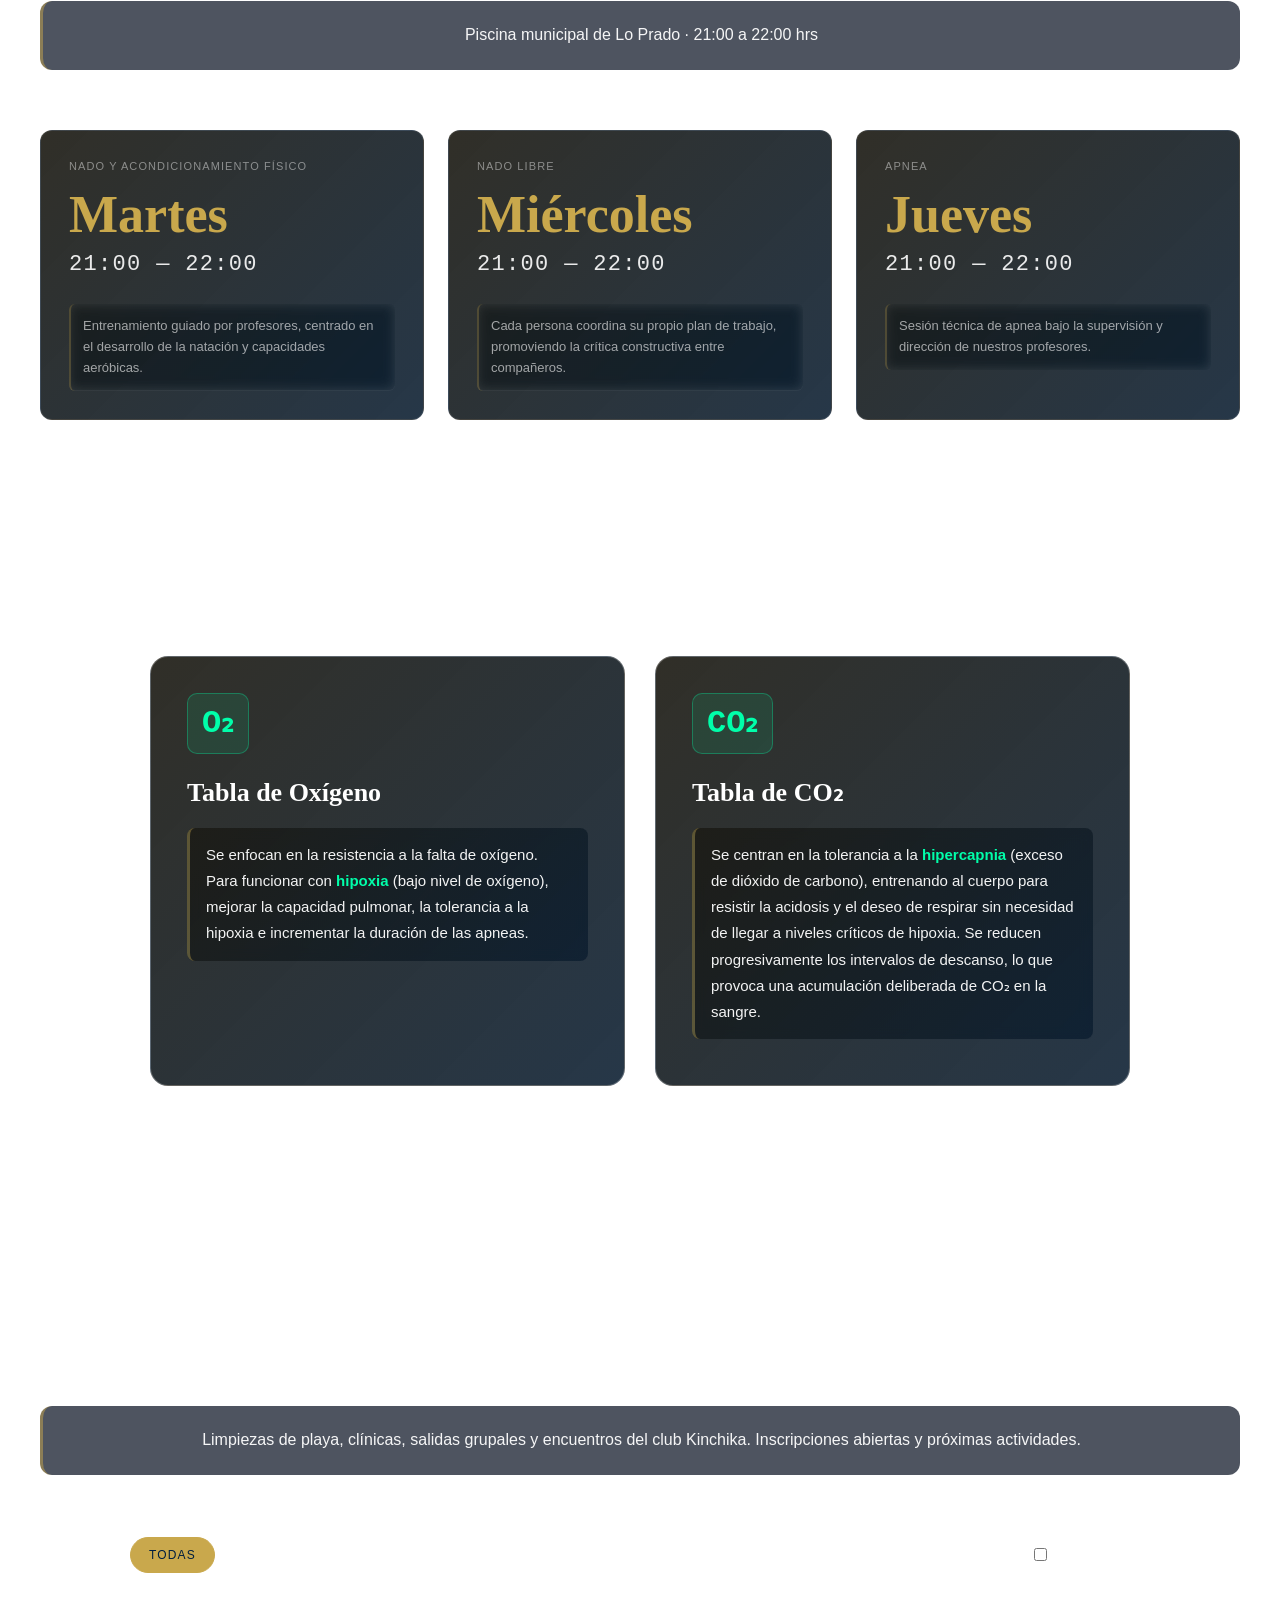
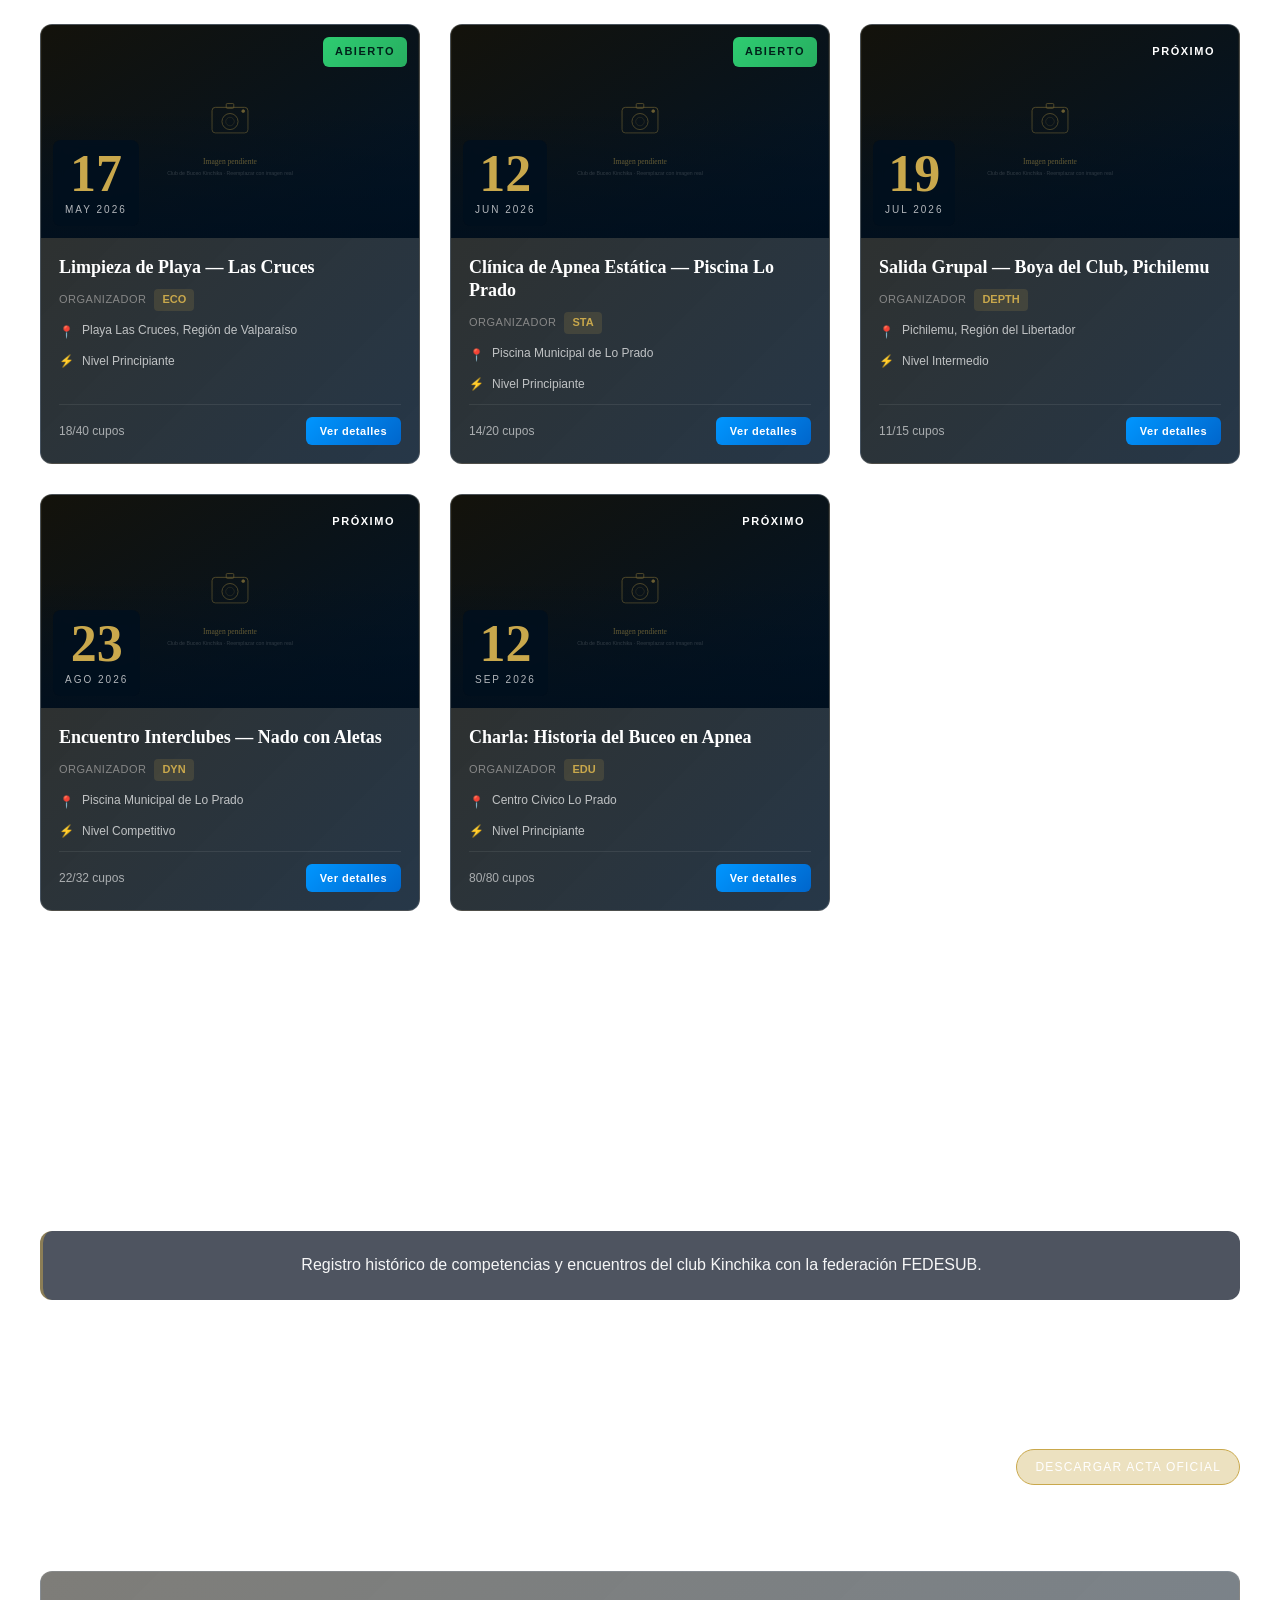
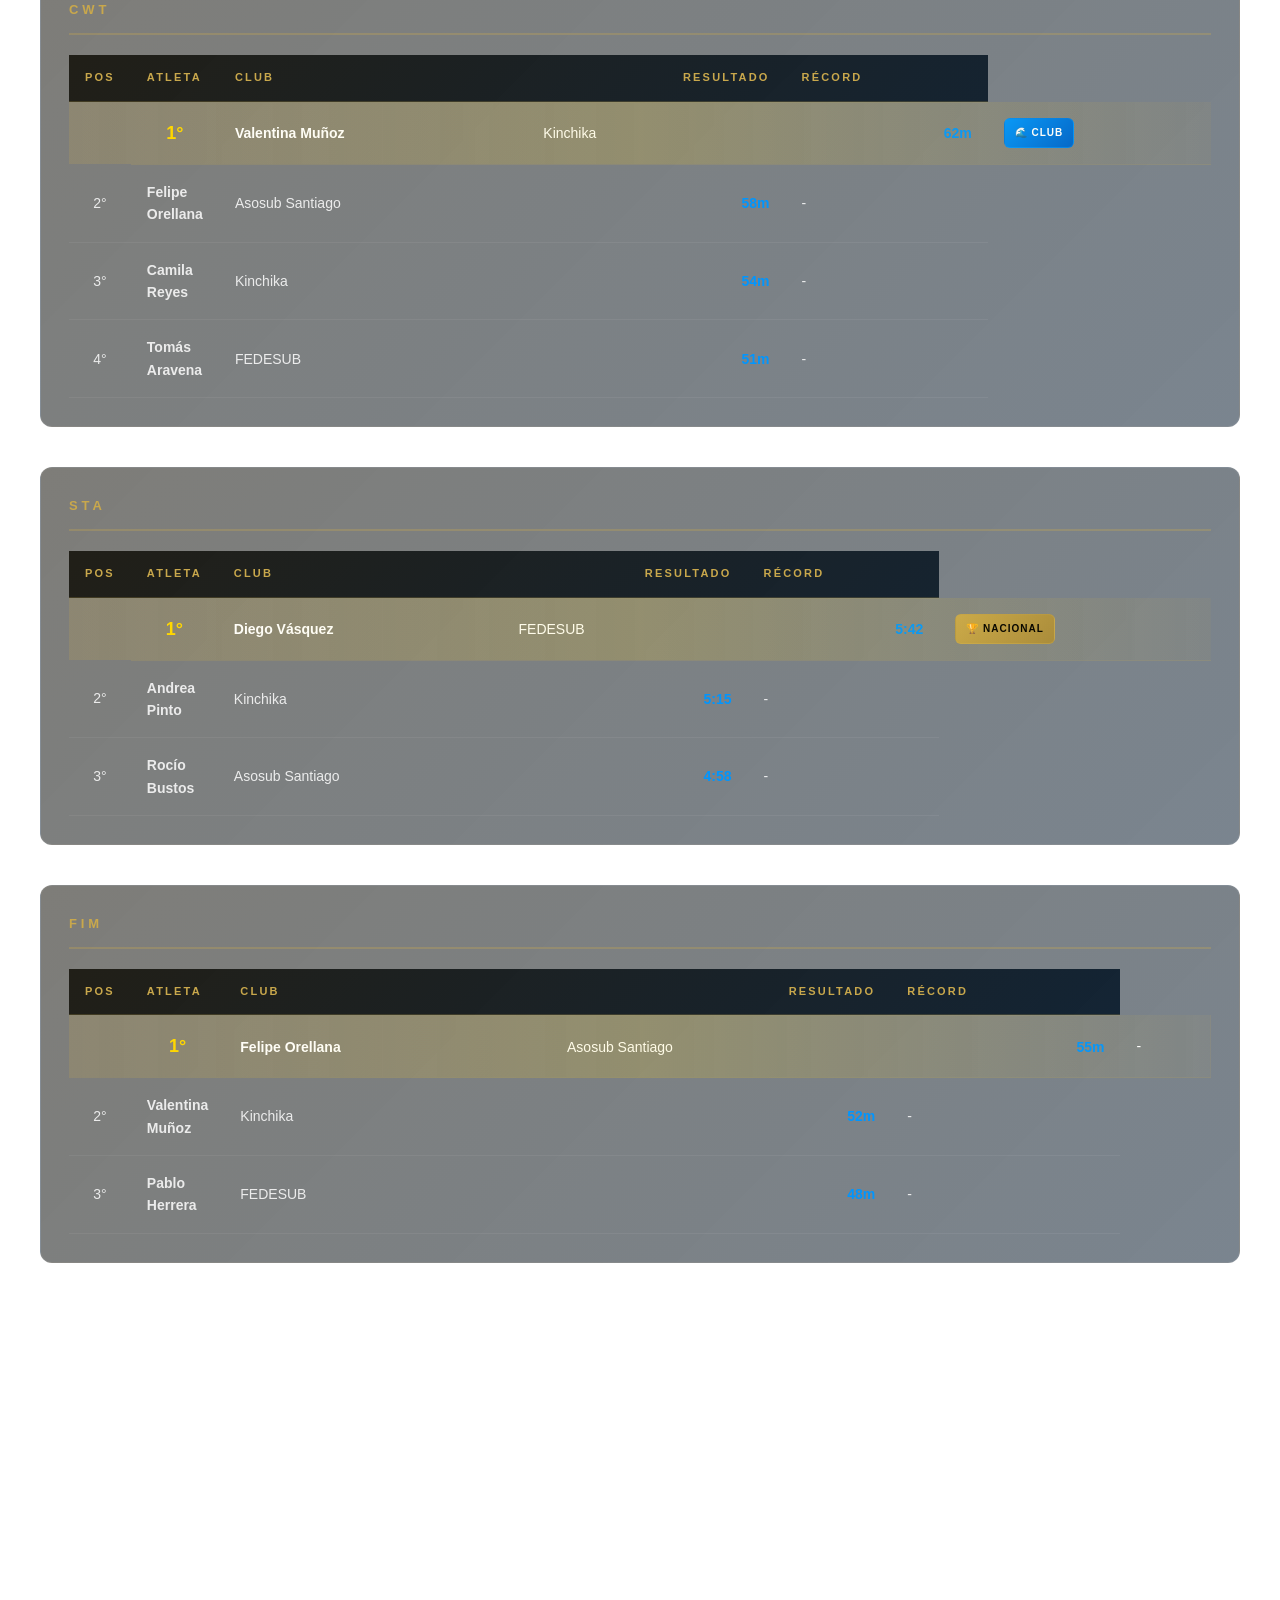
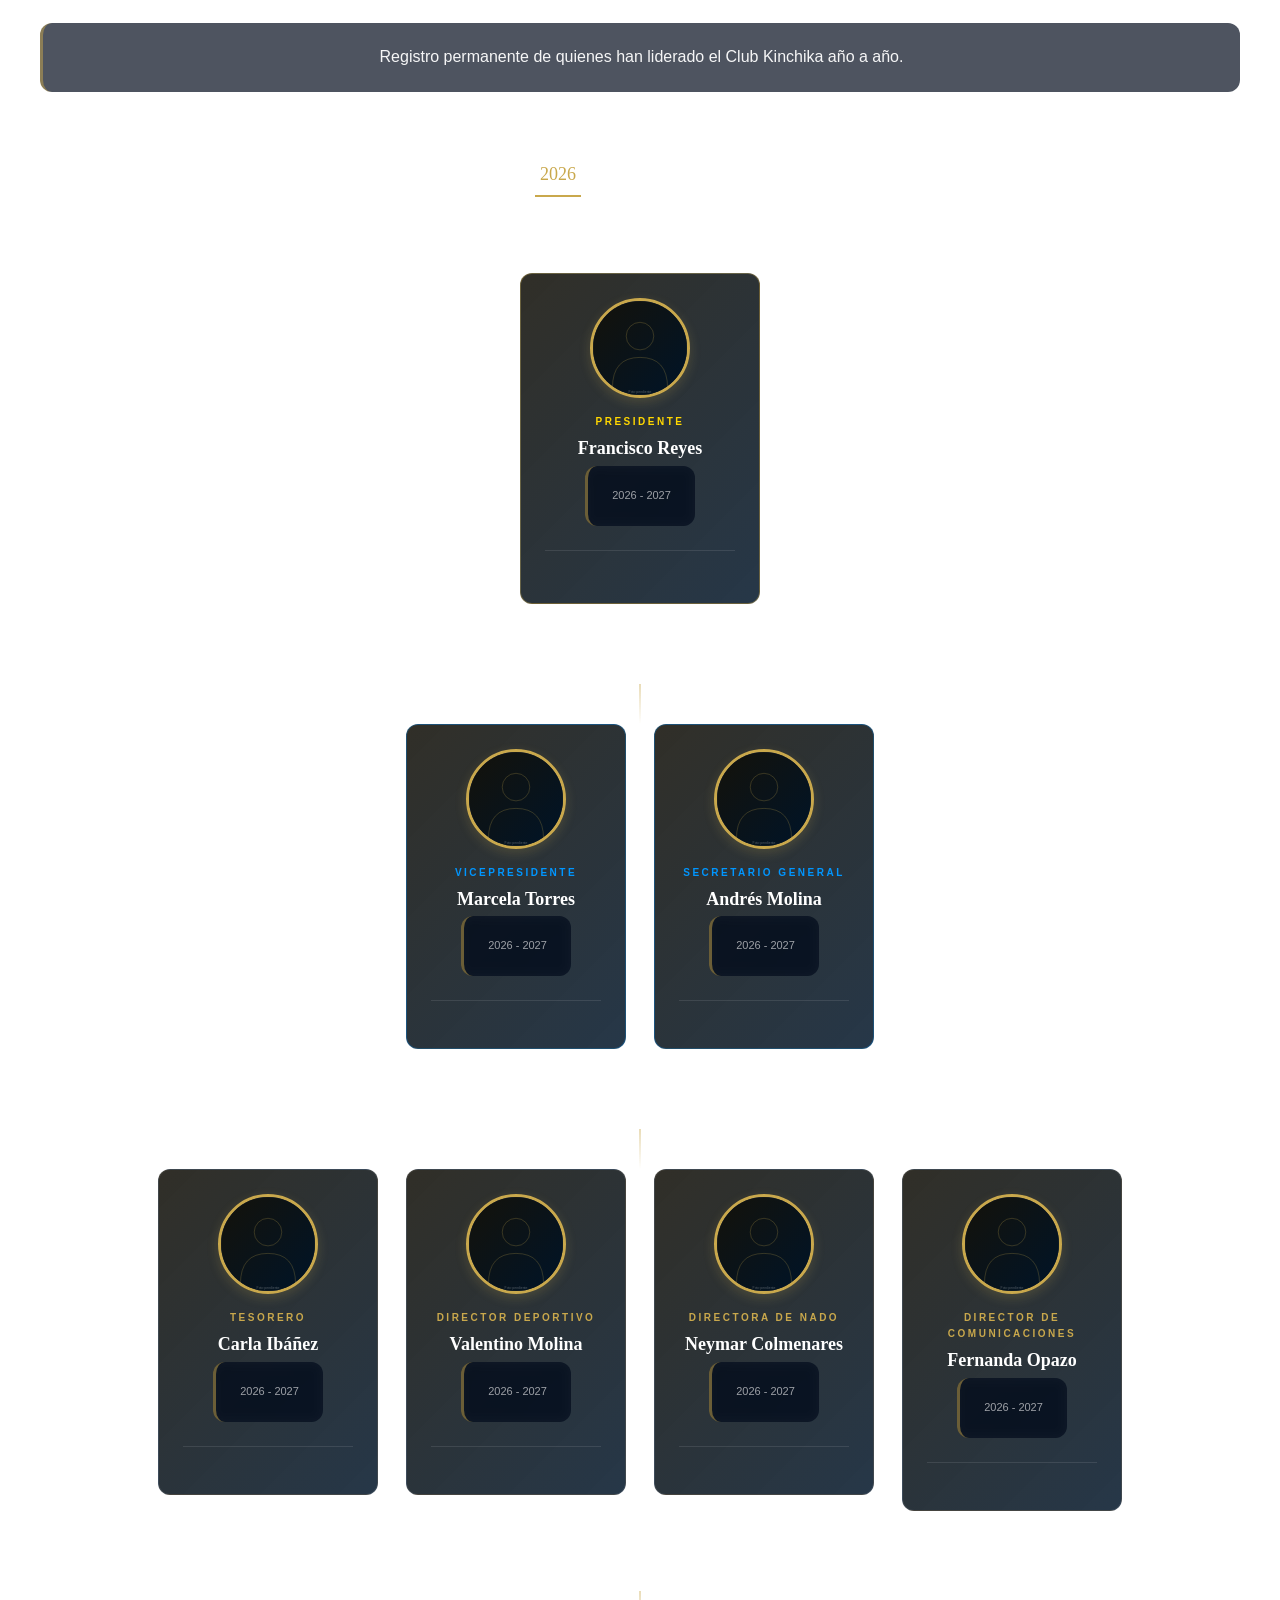
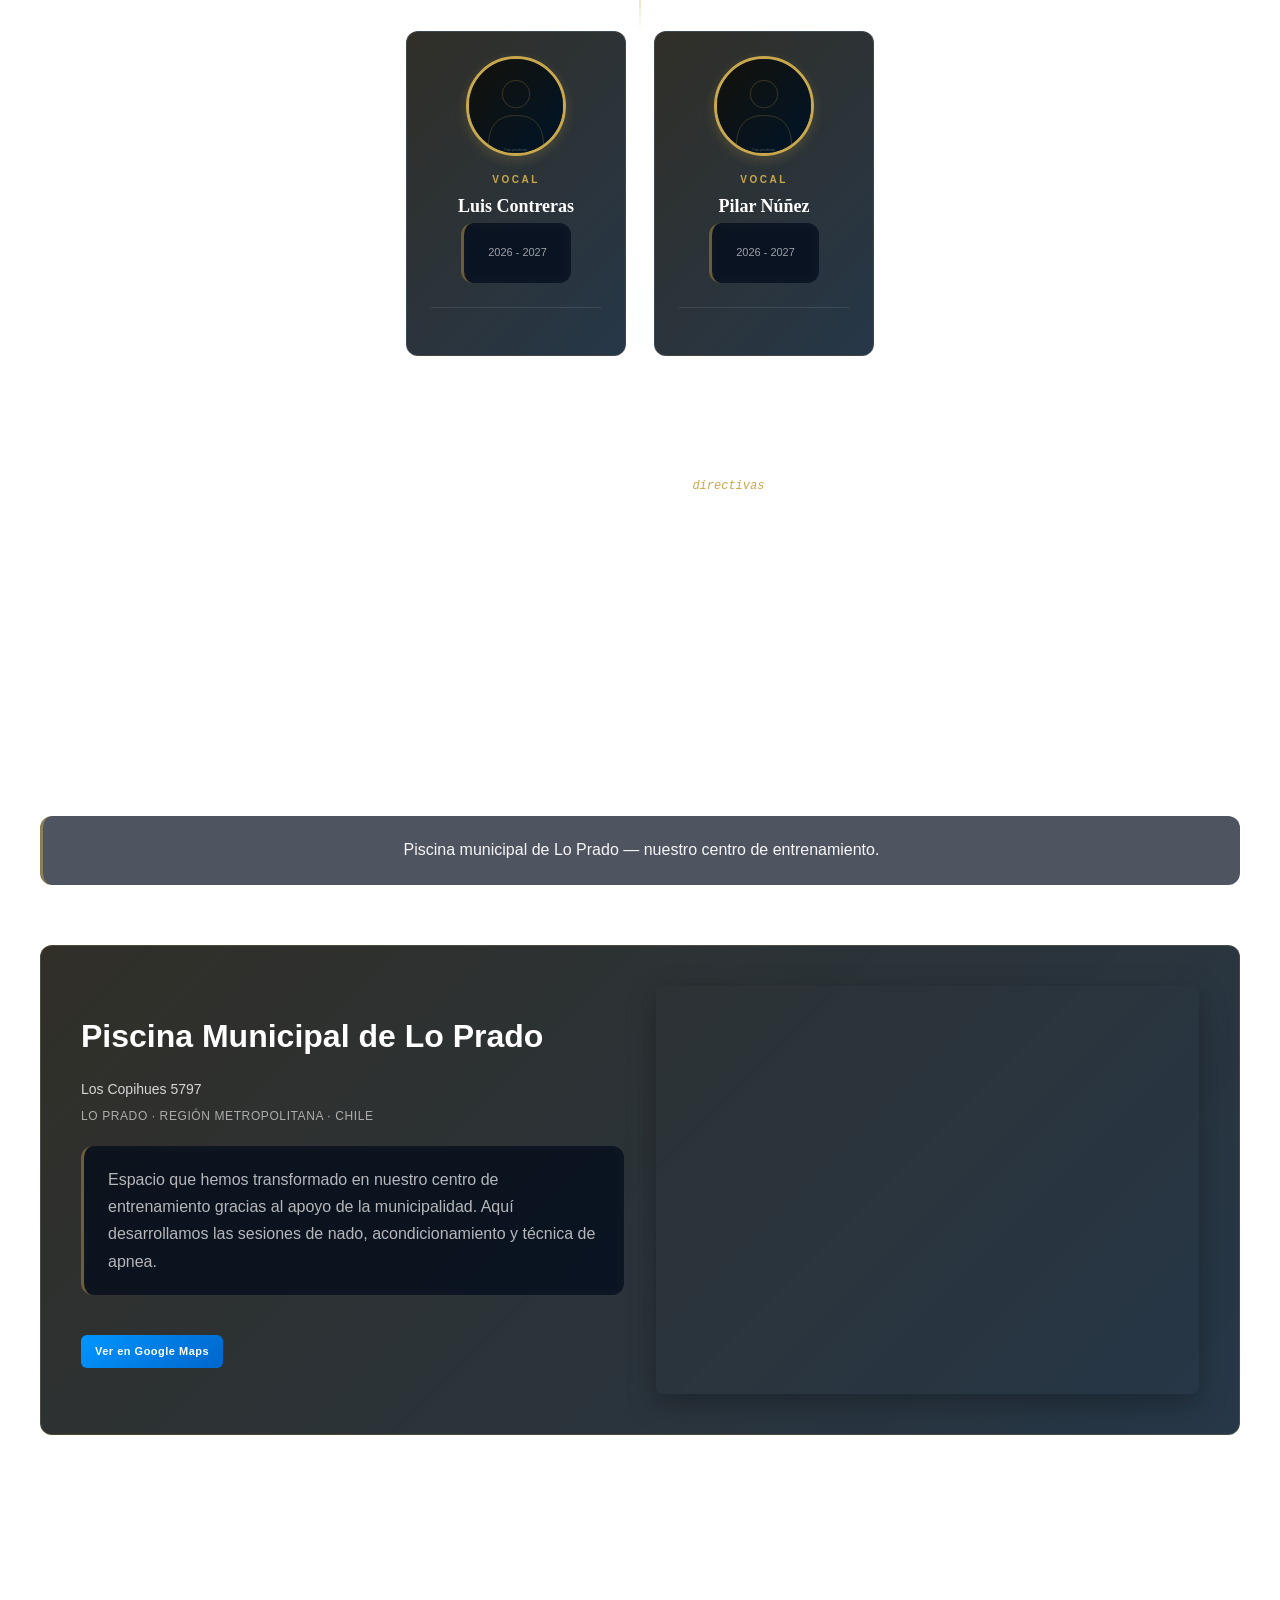
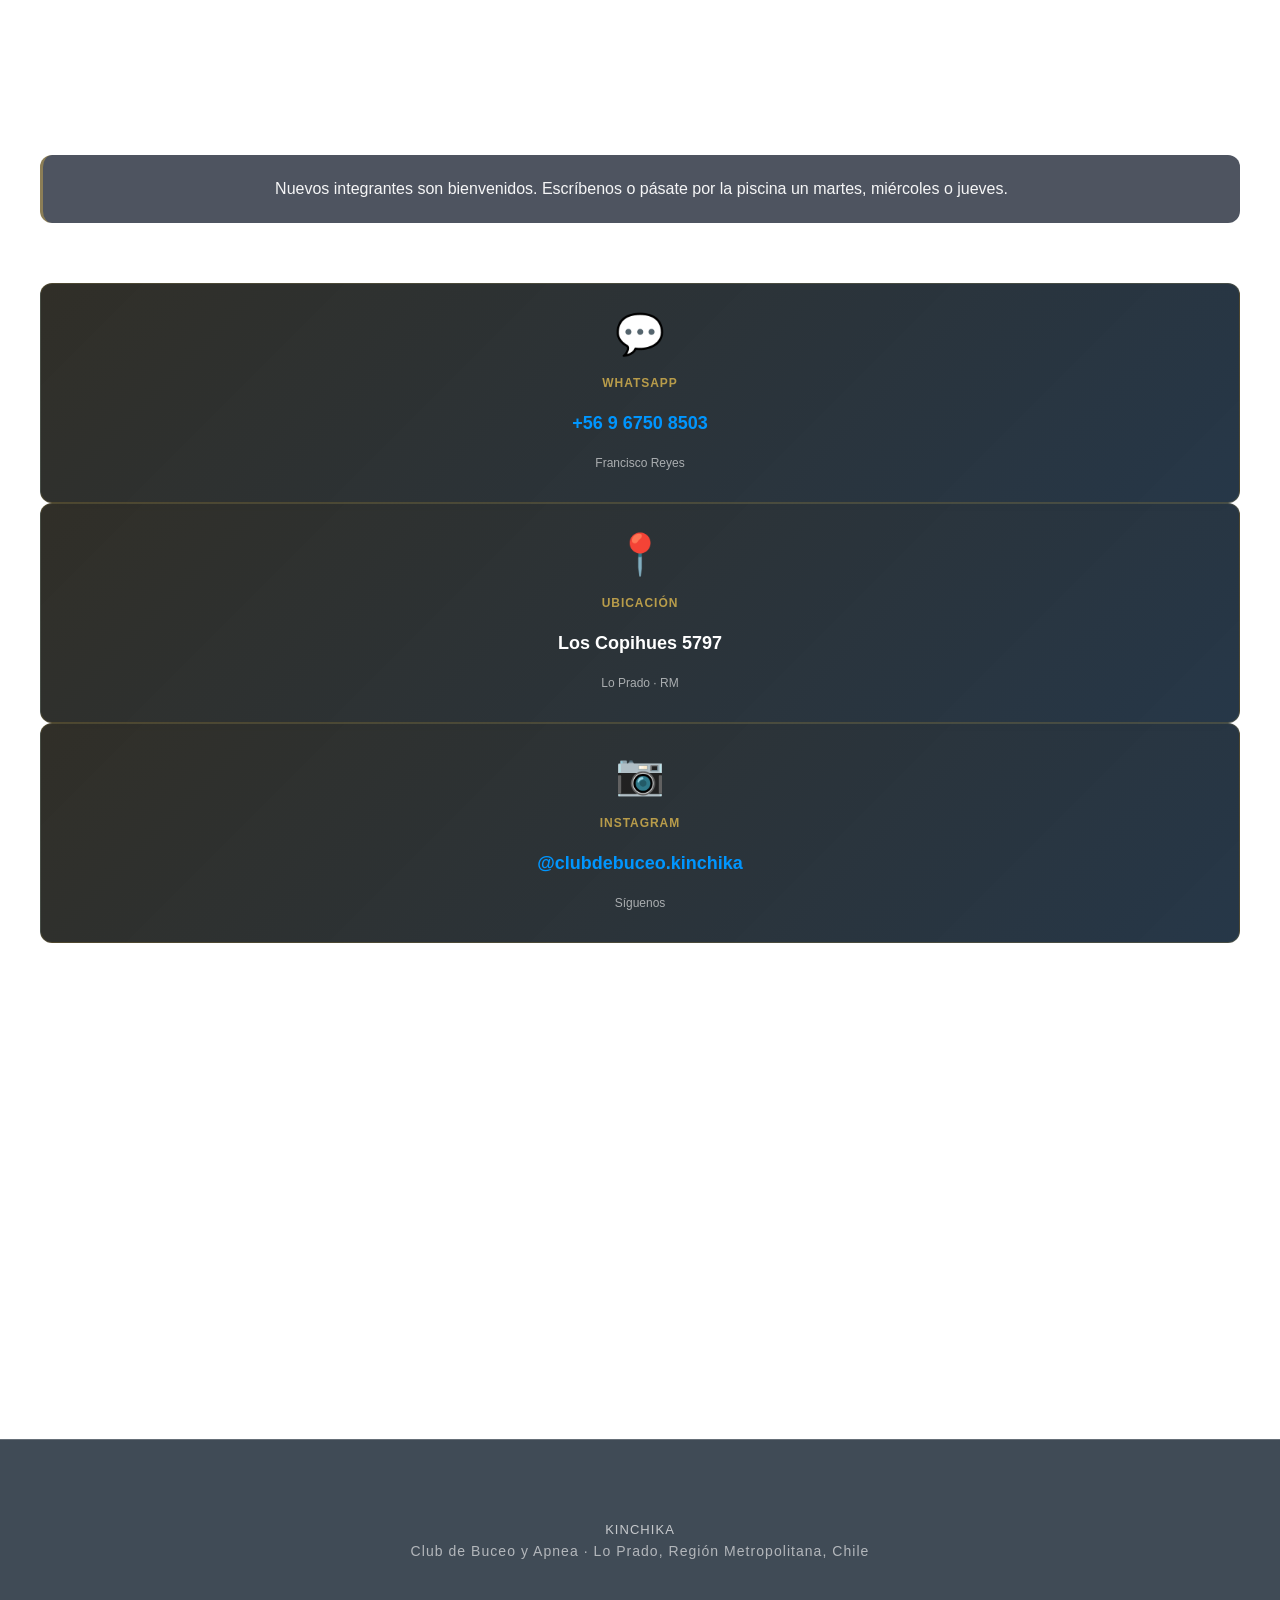
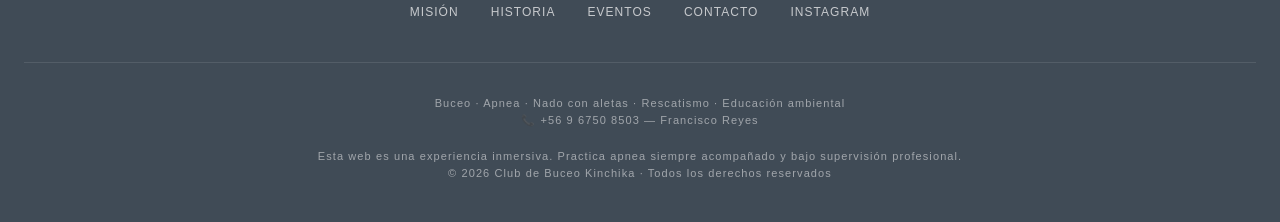
==== commit 190a0014: "Ajustes Migracion" ====
--- a/index.html
+++ b/index.html
@@ -65,13 +65,24 @@
 <!-- ============= SECCIONES ============= -->
 
 <!-- HERO / SUPERFICIE -->
-<section id="hero">
-  <div class="hero__content">
-    <h1 id="hero-title">Inhala. Suéltalo todo.</h1>
-    <div class="hero__subtitle">Club de Buceo Kinchika · Lo Prado · Chile</div>
-    <a href="#zona-fotica" class="btn--cta">↓ Desciende</a>
-  </div>
-</section>
+<section class="hero" id="home">
+  <div class="video-background">
+    <video autoplay muted loop playsinline class="video-hero-file">
+      <source src="videos/mar-final.mp4" type="video/mp4">
+    </video>
+    <div class="video-overlay-gradient"></div>
+  </div>
+
+  <div class="hero-content">
+    <div class="hero-header">
+      <span class="hero-tag">ESTABLECIDO EN 2023 · LO PRADO</span>
+      <h1 class="hero-title split-text">KINCHIKA</h1>
+      <p class="hero-subtitle">Club de buceo y apnea sin fines de lucro...</p>
+    </div>
+  </div>
+</section>
+
+<div class="transition-bridge"></div>
 
 <!-- ============= TRANSICIÓN EDITORIAL ============= -->
 <section id="editorial-divider">
--- a/css/styles.css
+++ b/css/styles.css
@@ -34,14 +34,110 @@
 button { font-family: inherit; cursor: pointer; border: none; background: none; color: inherit; }
 
 /* ==========================================================
+   VIDEO HERO (CONFIGURACIÓN FINAL KINCHIKA)
+   ========================================================== */
+
+.hero {
+  position: relative;
+  width: 100%;
+  height: 100vh; /* Ocupa el alto total de la pantalla inicial */
+  display: flex;
+  align-items: center;
+  justify-content: center;
+  overflow: hidden; /* IMPORTANTE: Recorta los píxeles negros sobrantes del video */
+  background-color: #000814; /* Color inicial de tu main.js */
+  margin: 0;
+  padding: 0;
+}
+
+.video-background {
+  position: absolute;
+  top: 0;
+  left: 0;
+  width: 100%;
+  height: 100%;
+  z-index: 0;
+}
+
+.video-hero-file {
+  width: 100%;
+  height: 100%;
+  object-fit: cover; /* Asegura que el video cubra todo el ancho y alto sin deformarse */
+  display: block;
+
+  /* SOLUCIÓN FRANJA NEGRA: 
+     Escalamos el video un 5% para que los bordes negros 
+     queden fuera del contenedor (recortados por el overflow:hidden) */
+  transform: scale(1.06);
+  transform-origin: top;
+}
+
+/* Capa de degradado para fundir el video con el fondo azul marino de la web */
+.video-overlay-gradient {
+  position: absolute;
+  bottom: 0;
+  left: 0;
+  width: 100%;
+  height: 20vh; /* El degradado ocupa el 20% inferior del video */
+  background: linear-gradient(to bottom, transparent, #000814);
+  z-index: 1;
+}
+
+.hero-content {
+  position: relative;
+  z-index: 2; /* Siempre por encima del video y del degradado */
+  text-align: center;
+  pointer-events: none; /* Permite que el mouse pase a través si hay elementos interactivos detrás */
+}
+
+.hero-header {
+  pointer-events: auto; /* Reactiva los clics para los textos y botones */
+}
+
+/* Ajuste responsivo para monitores muy anchos */
+@media (min-width: 1920px) {
+  .video-hero-file {
+    object-position: center top;
+  }
+}
+
+/* DIV PUENTE ENTRE VIDEO Y CONTENIDO */
+/* SECCIÓN PUENTE CON EFECTOS */
+.transition-bridge {
+  width: 100%;
+  height: 300px;
+  position: relative;
+  /* IMPORTANTE: z-index menor que los efectos si quieres que estos pasen por encima, 
+     o mayor si quieres que el color los "tiña" */
+  z-index: 2; 
+  margin-top: -2px;
+  overflow: hidden;
+}
+
+.transition-bridge::before {
+  content: "";
+  position: absolute;
+  inset: 0;
+  /* El mismo gradiente que definimos antes */
+  background: linear-gradient(
+    to bottom, 
+    #000814 100%, 
+    #001a33 100%
+  );
+  /* Ajustamos la opacidad si queremos que los efectos de fondo 
+     (caustics-canvas) se noten más */
+  opacity: 0.9; 
+  z-index: -1;
+}
+/* ==========================================================
    FONDO PROFUNDIDAD GLOBAL — gradiente que se ajusta vía JS
    ========================================================== */
 #deep-bg {
-  position: fixed; 
+  position: fixed;
   inset: 0;
   z-index: -10;
-  /* Degradado inicial más oscuro: de Azul Marino a Azul Profundo */
-  transition: background 0.8s ease;
+  background: linear-gradient(180deg, #000814 0%, #000000 100%);
+  transition: opacity 1s ease; /* Opcional: para un fade-in suave al cargar */
 }
 
 /* Vignette */
@@ -65,7 +161,7 @@
    ========================================================== */
 #audio-overlay {
   position: fixed; inset: 0; z-index: 9999;
-  background: radial-gradient(circle at center, rgba(0, 31, 63, 0.95) 0%, rgba(0, 5, 8, 0.95) 100%);
+  background: radial-gradient(circle at center, rgba(0, 31, 63, 1) 0%, rgba(0, 5, 8, 1) 100%);
   display: flex; align-items: center; justify-content: center;
   flex-direction: column; gap: 28px; padding: 24px; text-align: center;
   transition: opacity .8s ease, visibility .8s ease;
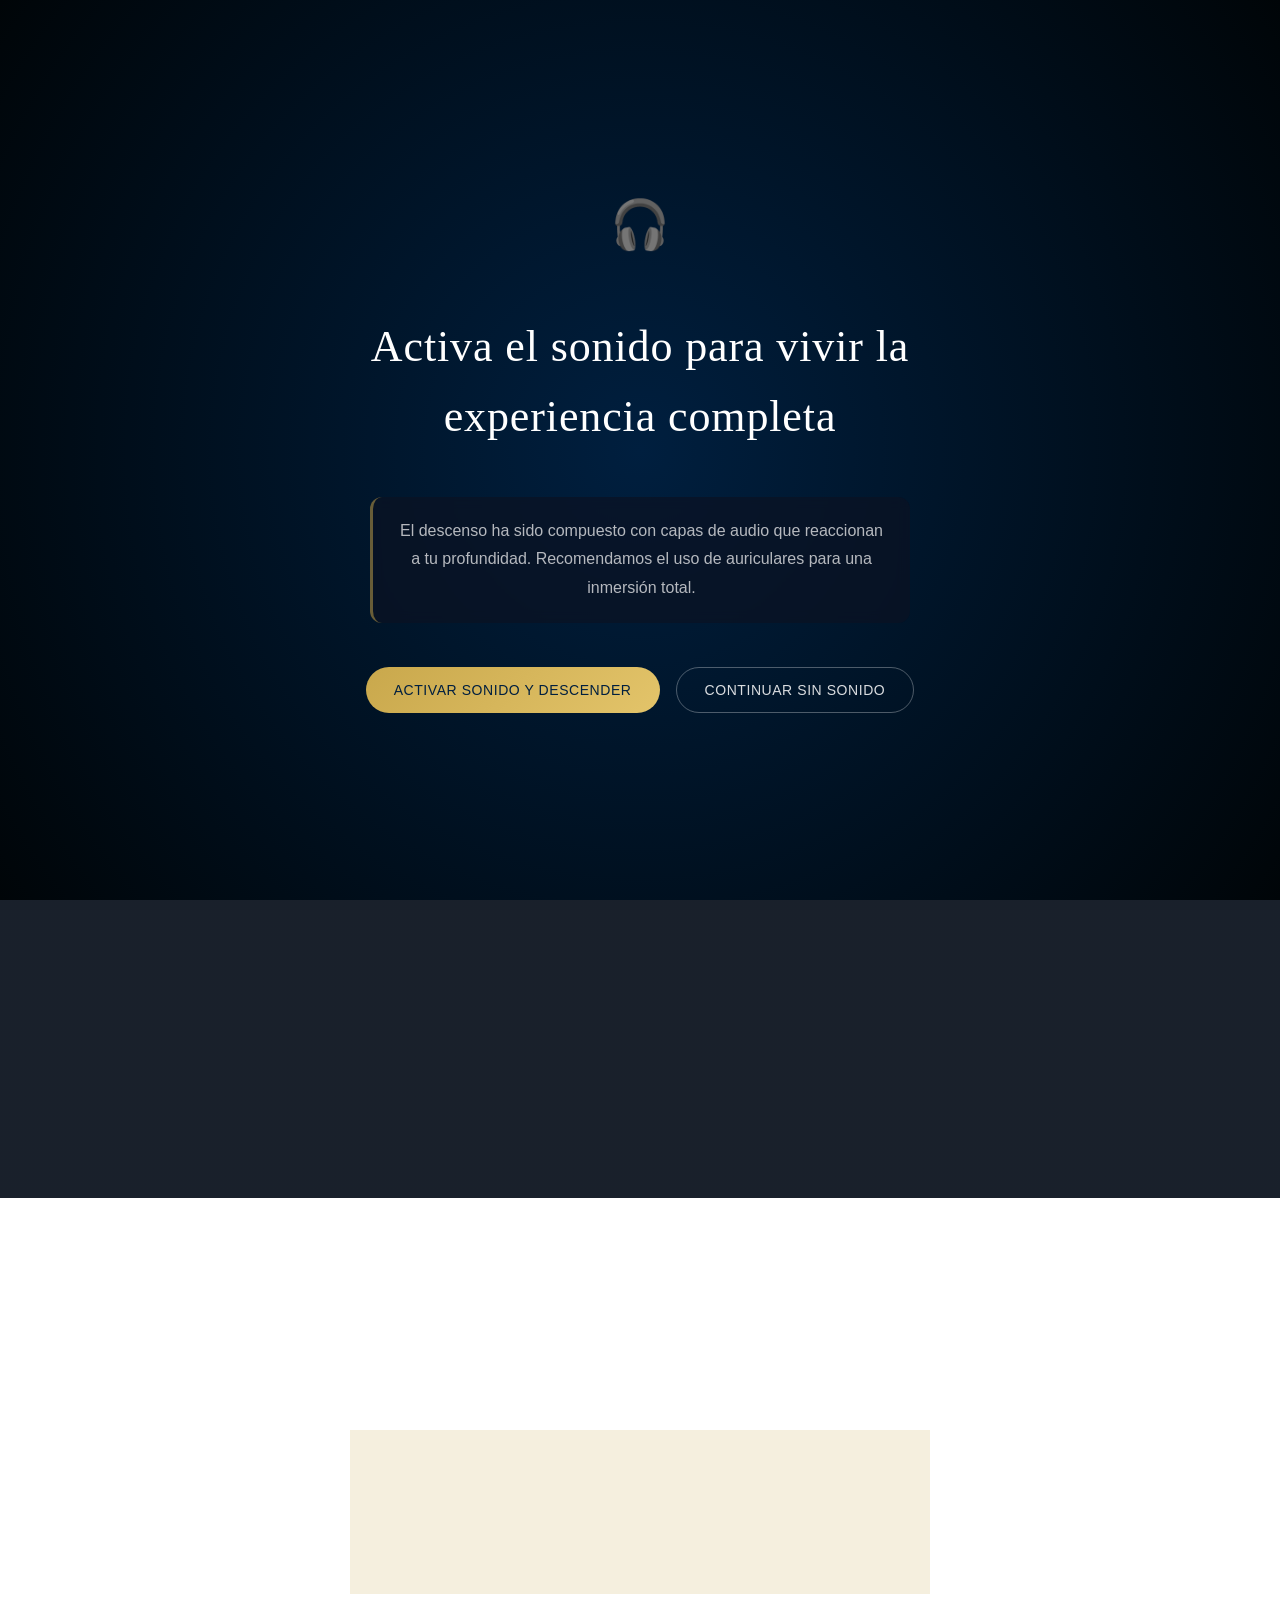
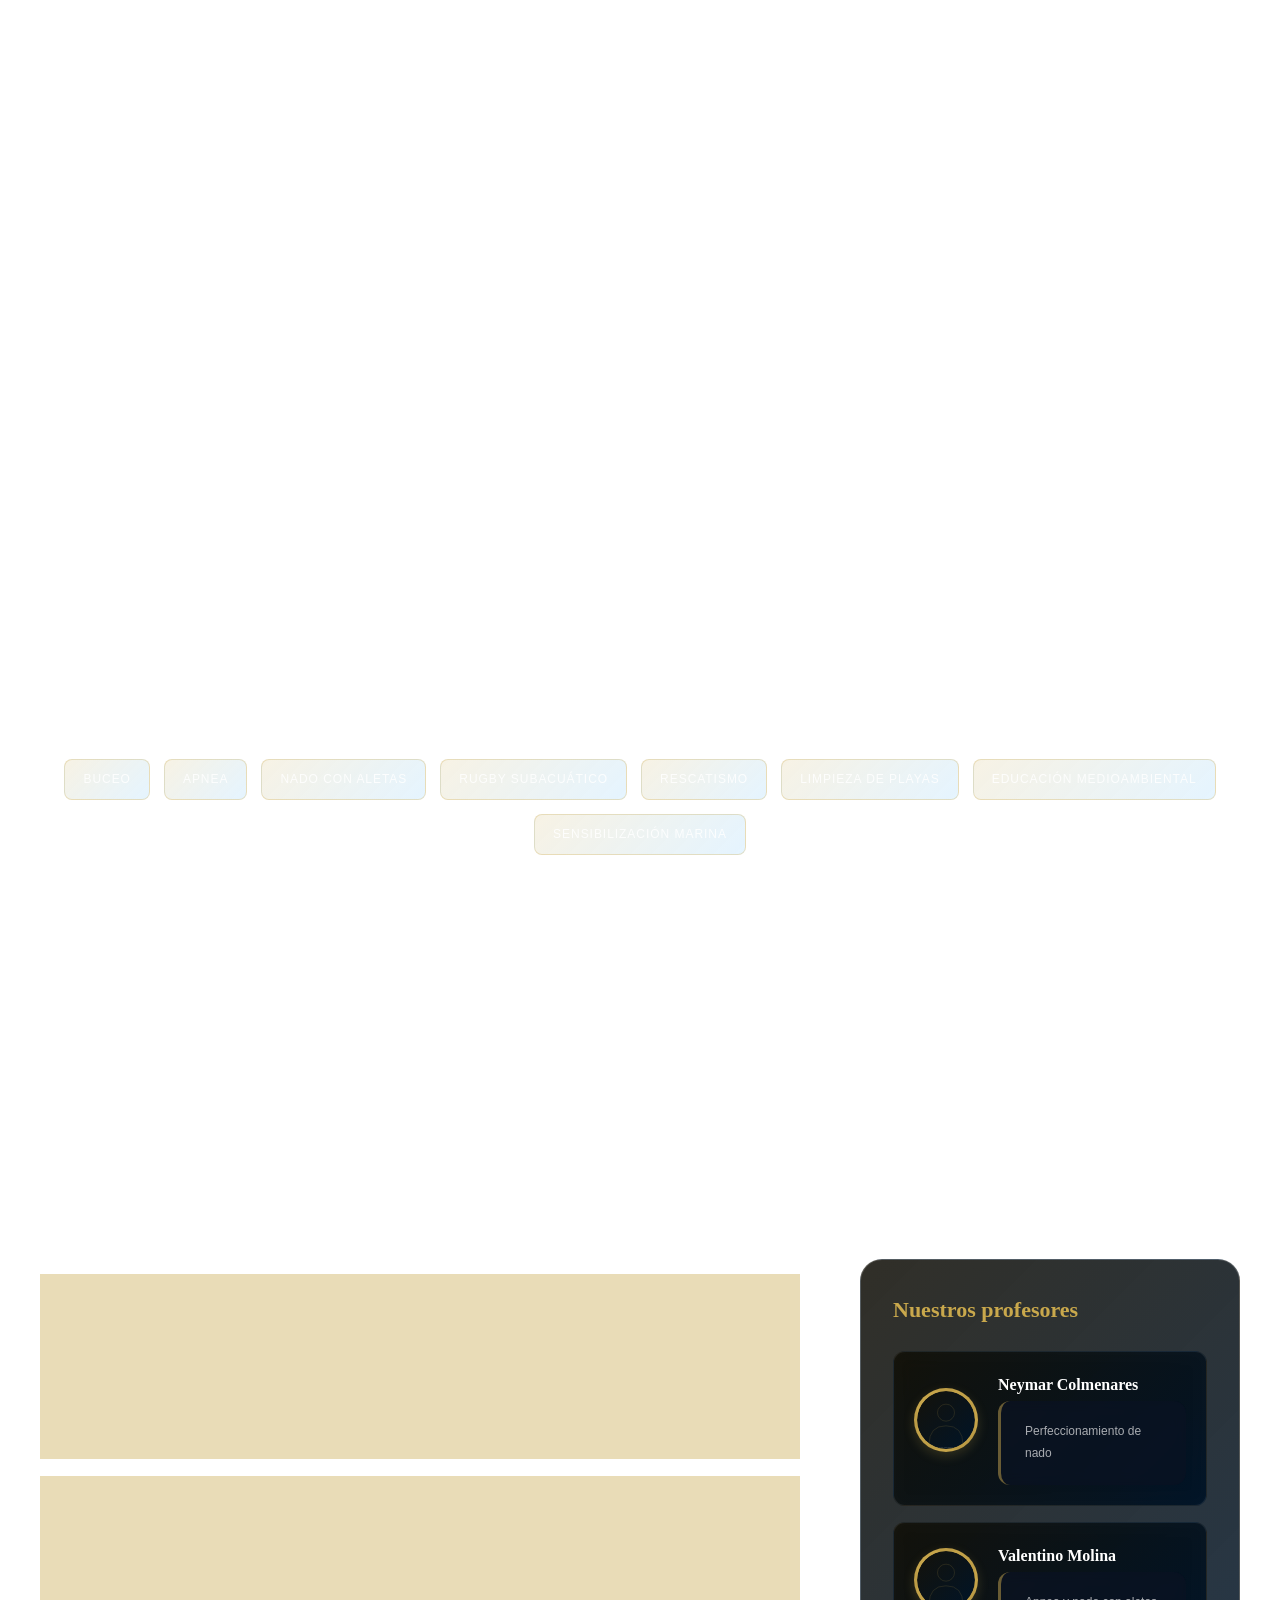
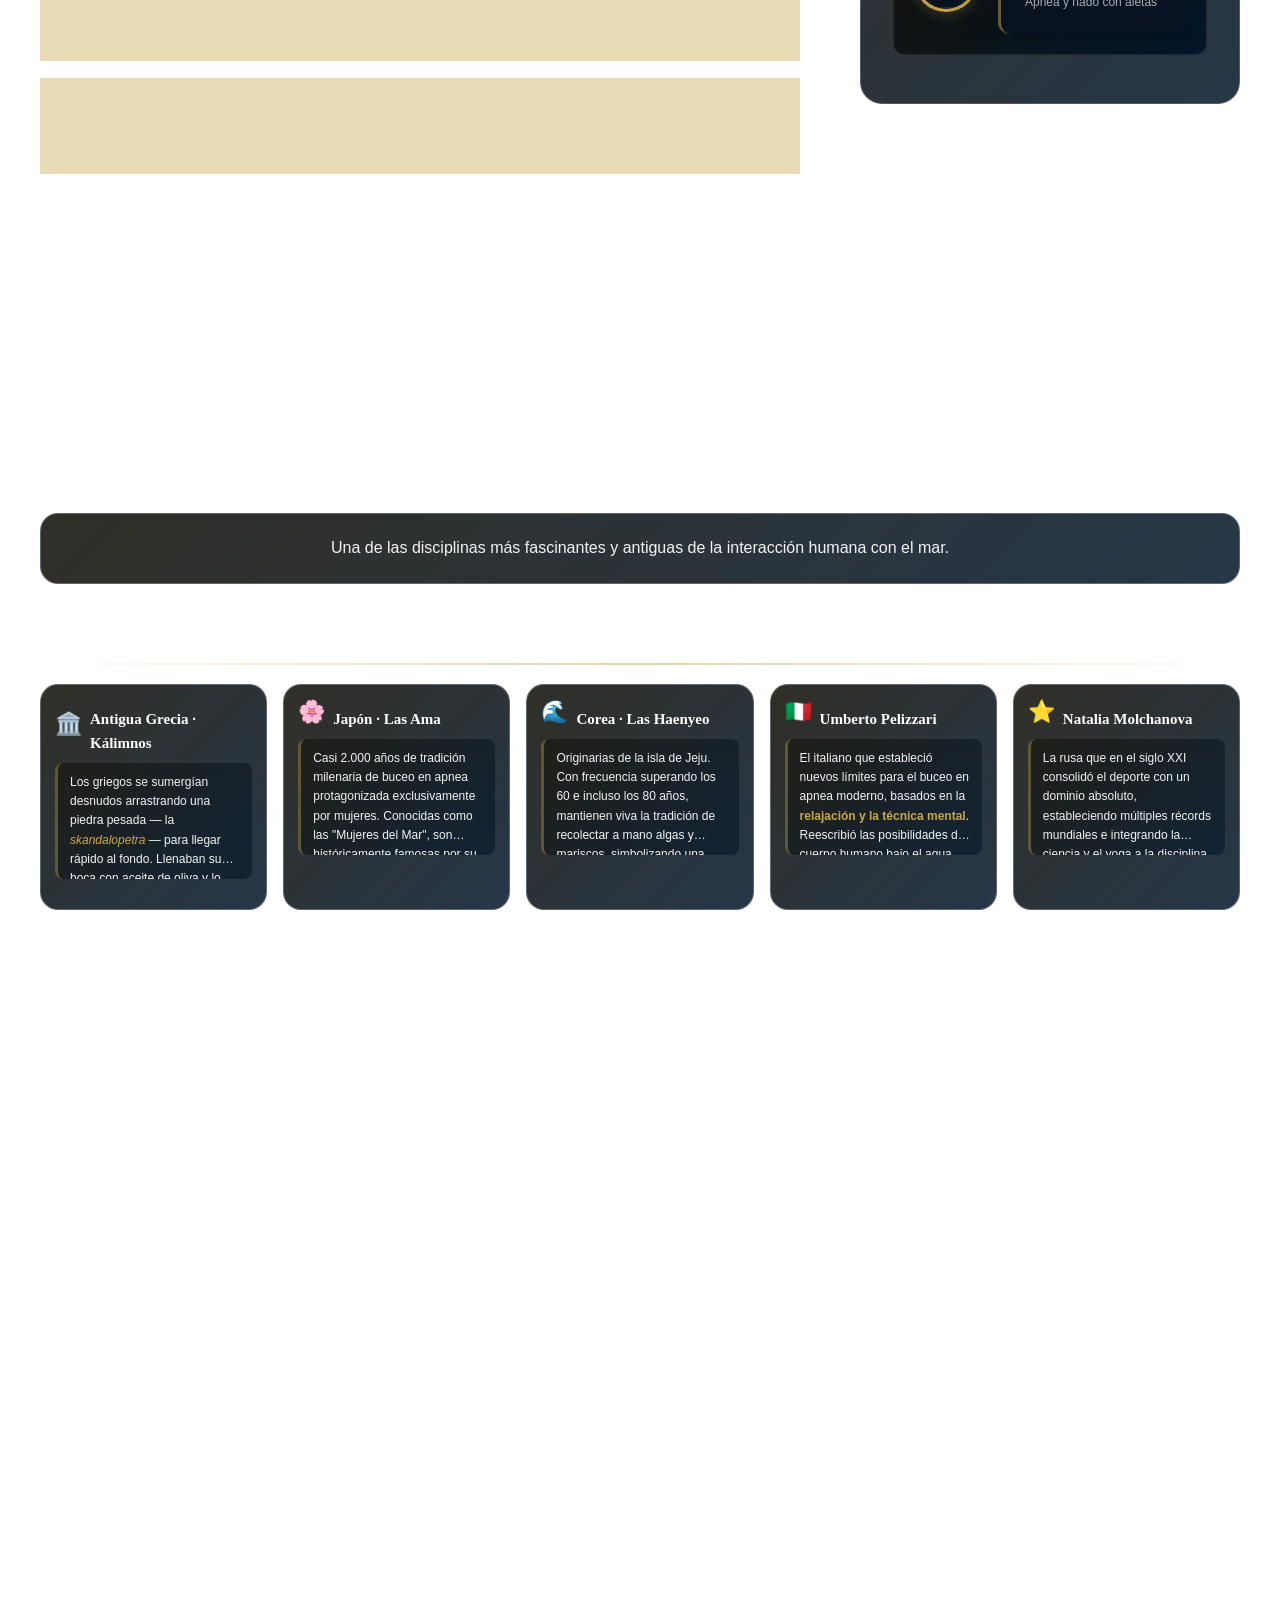
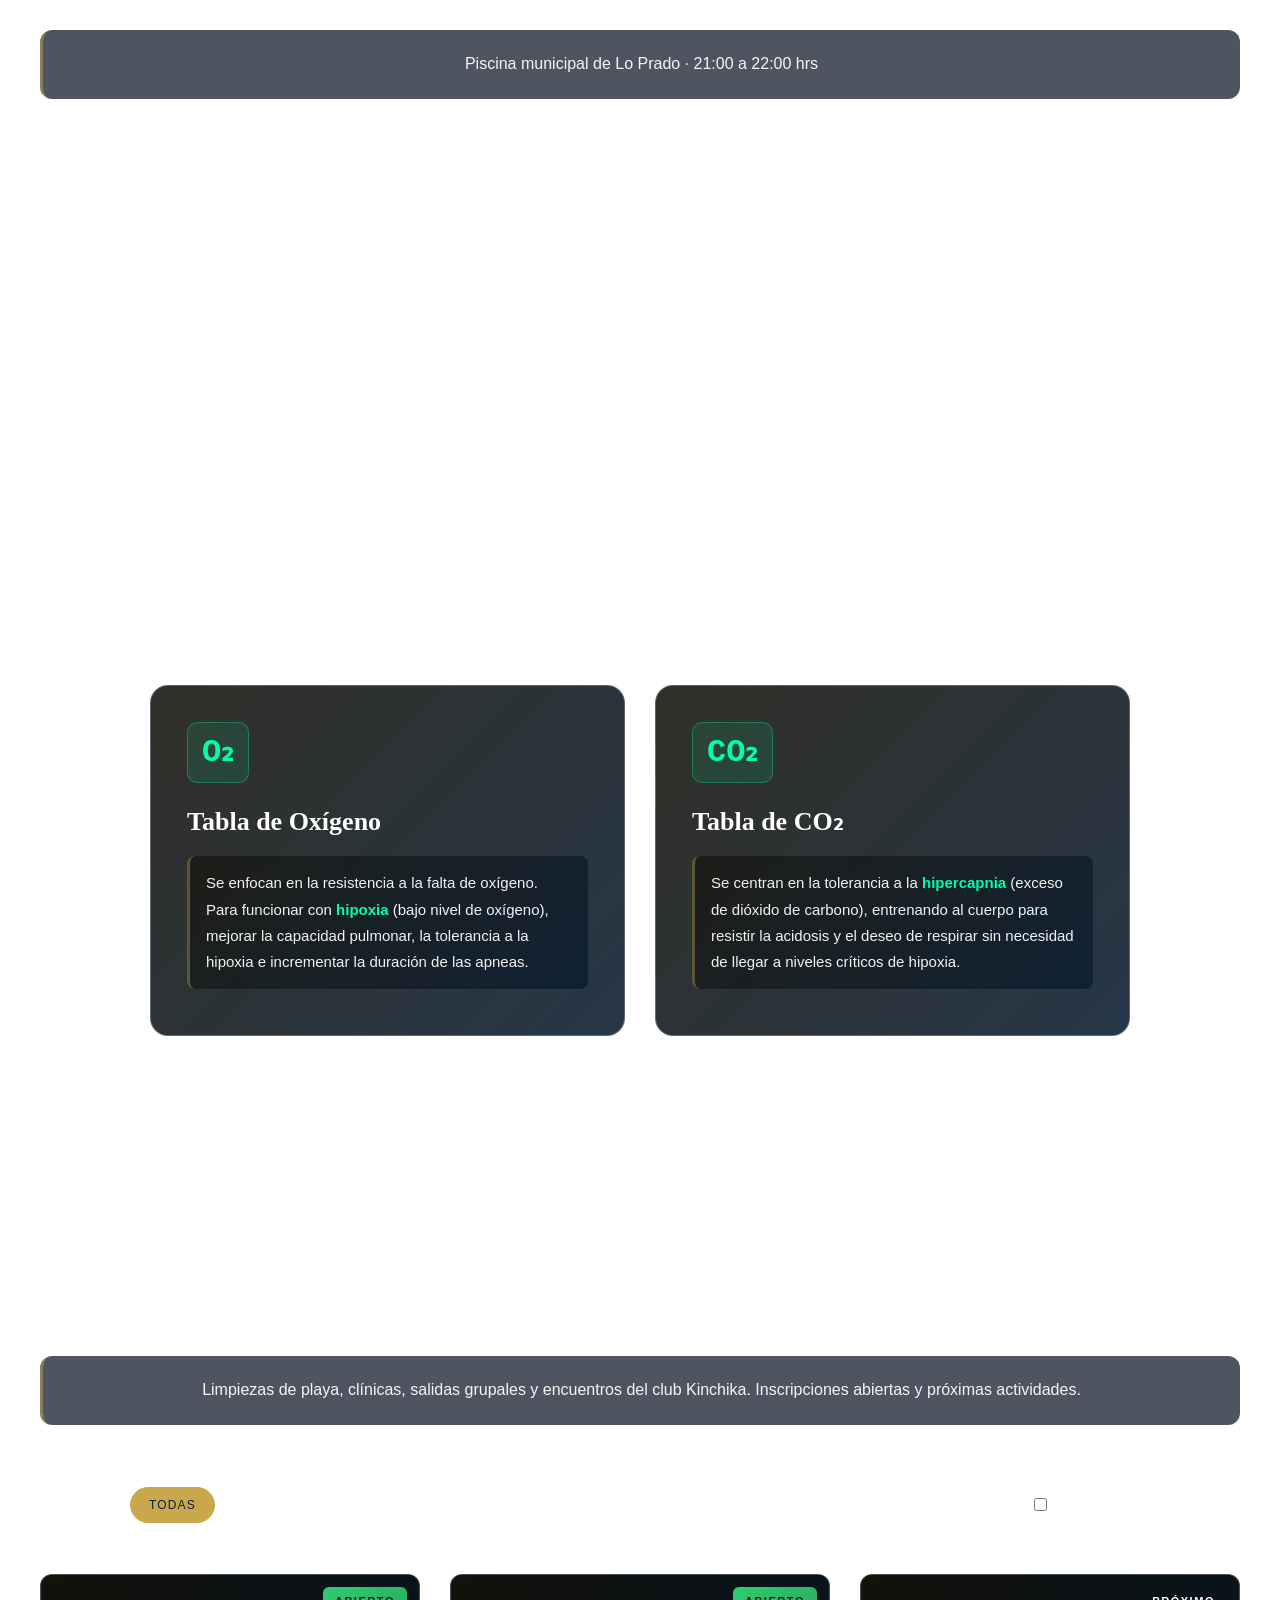
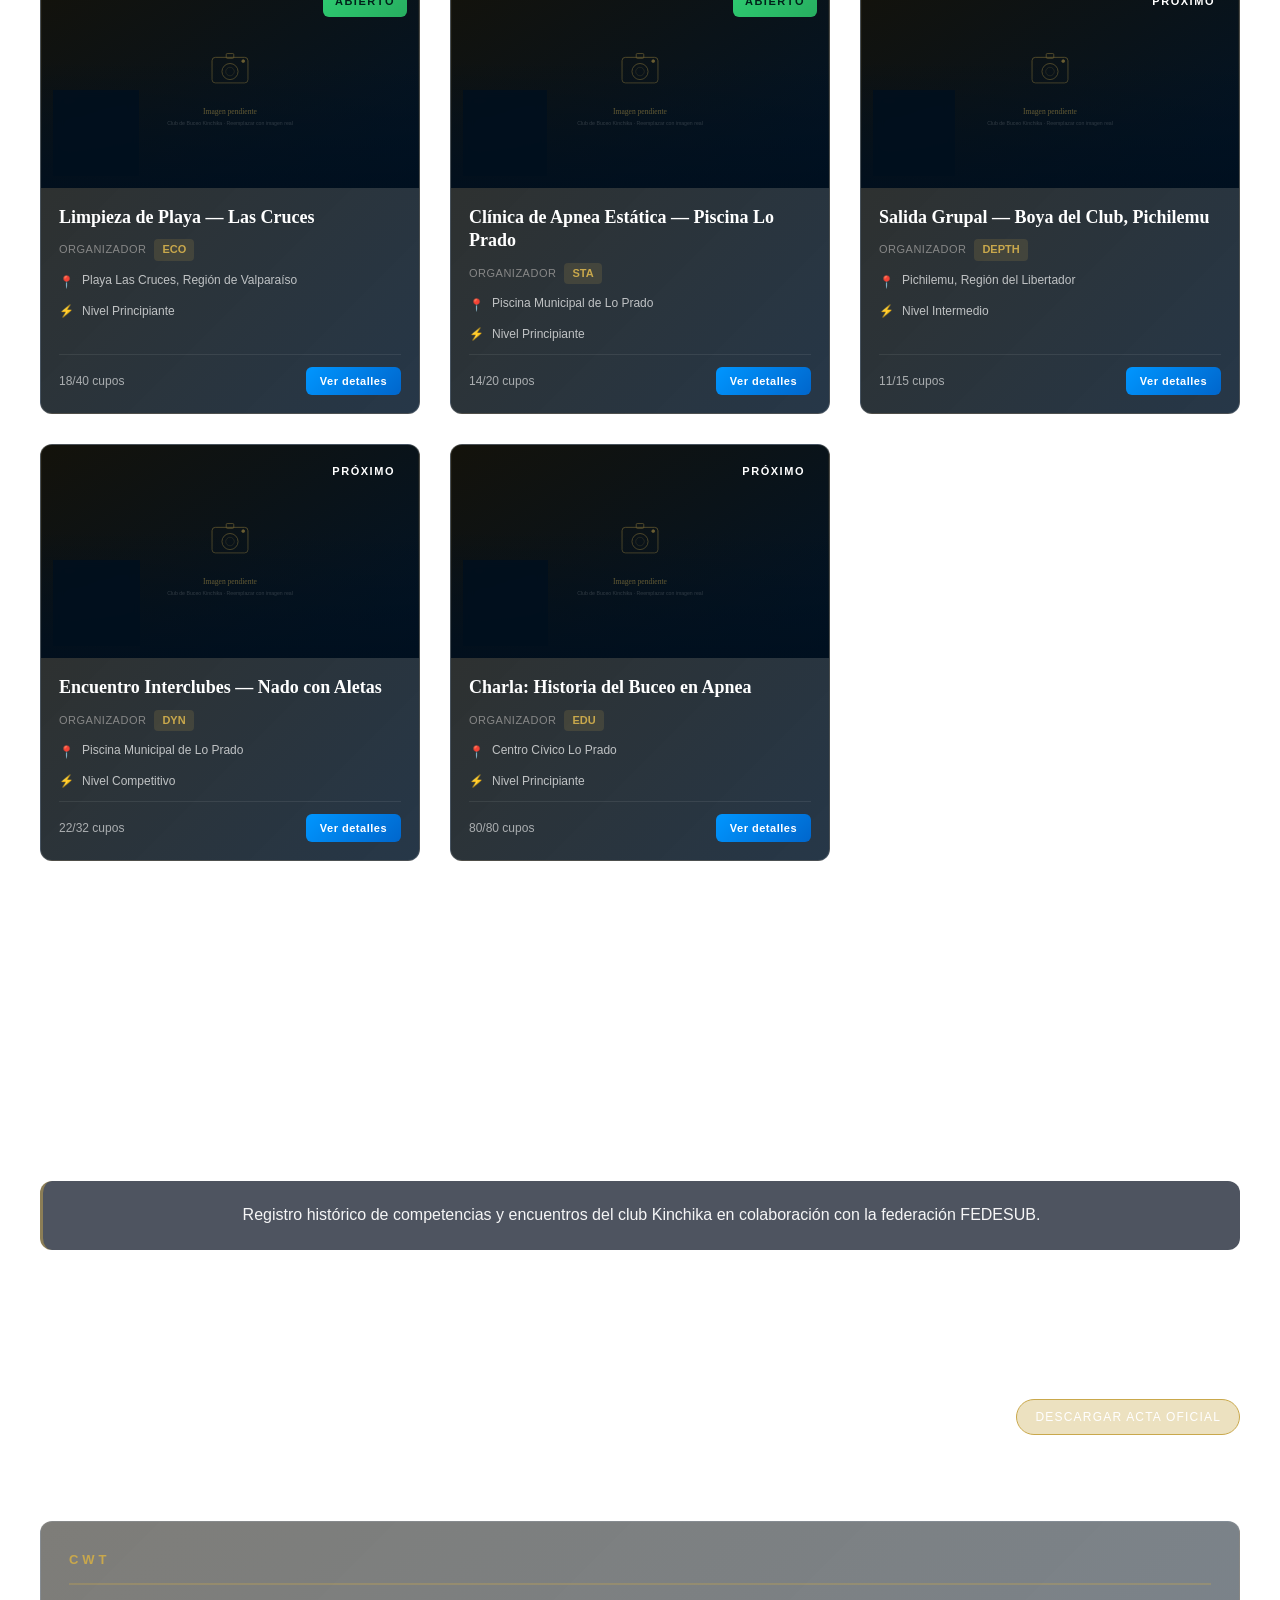
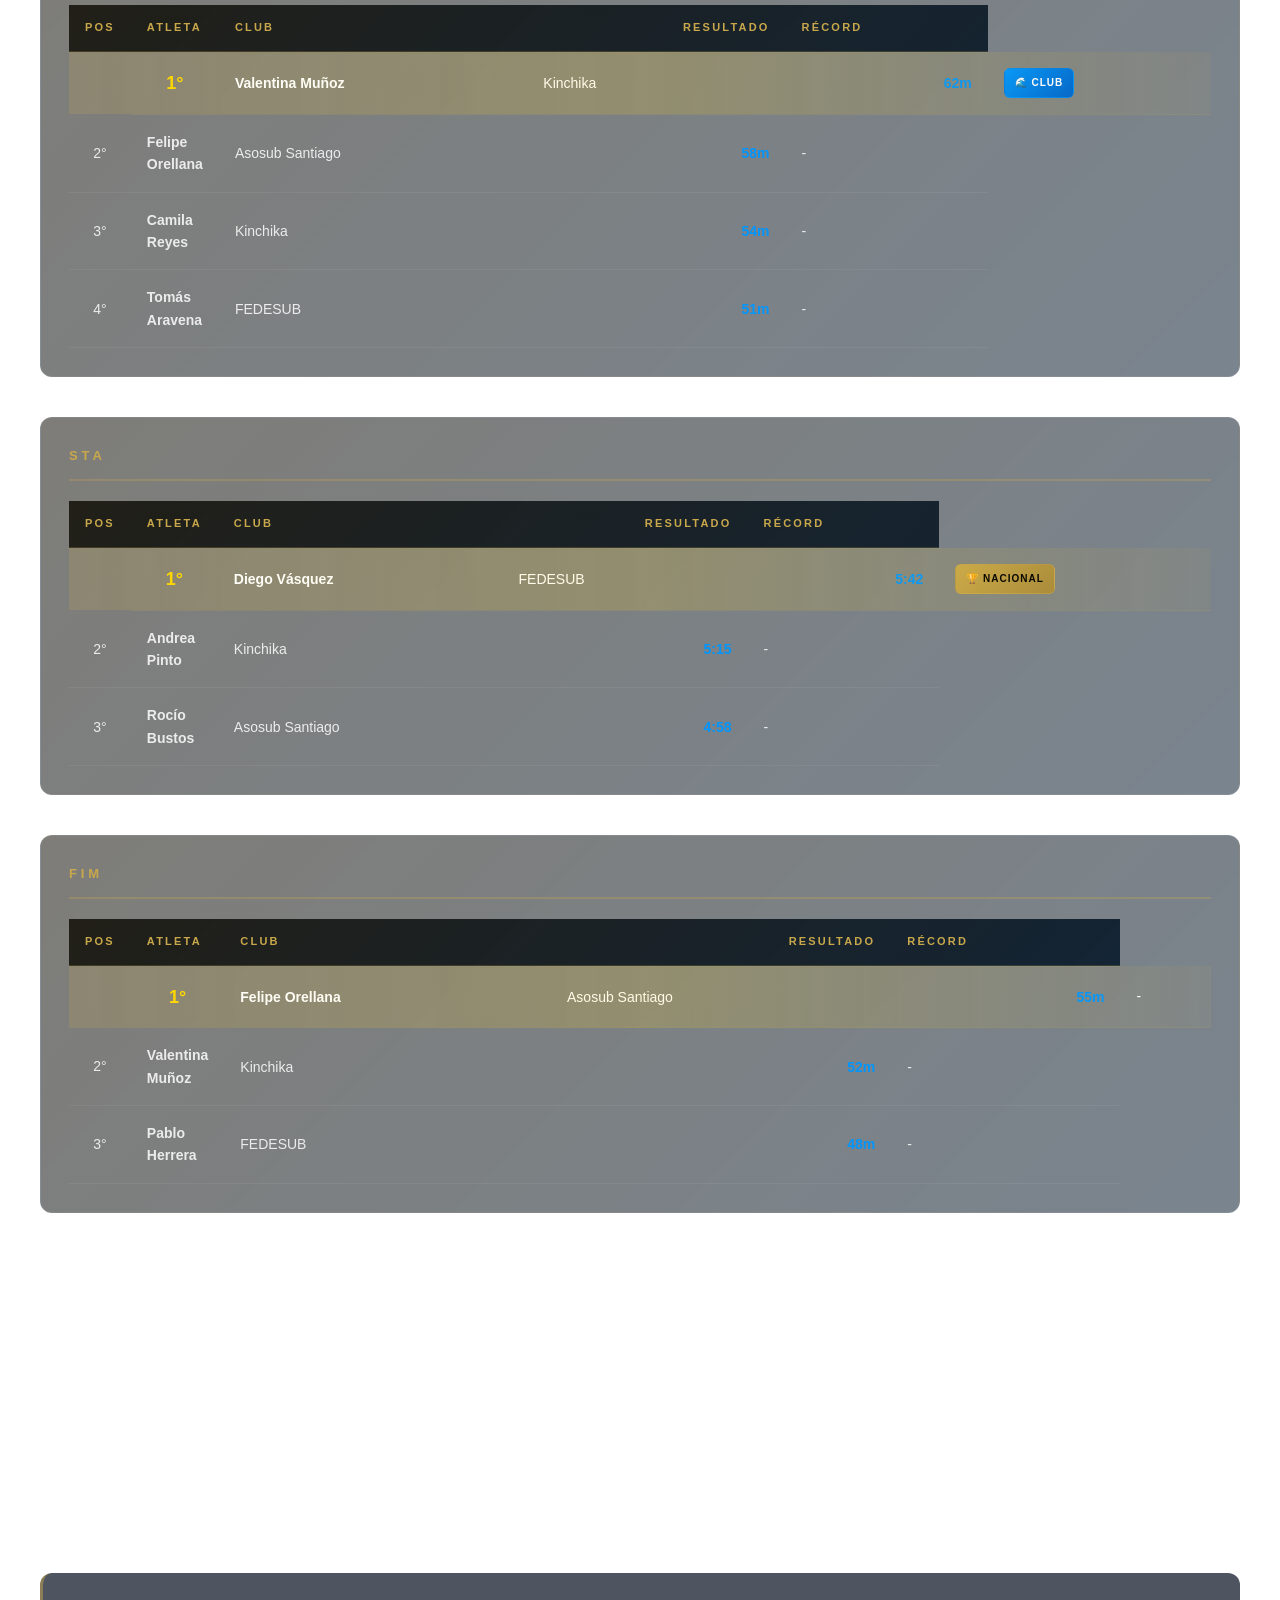
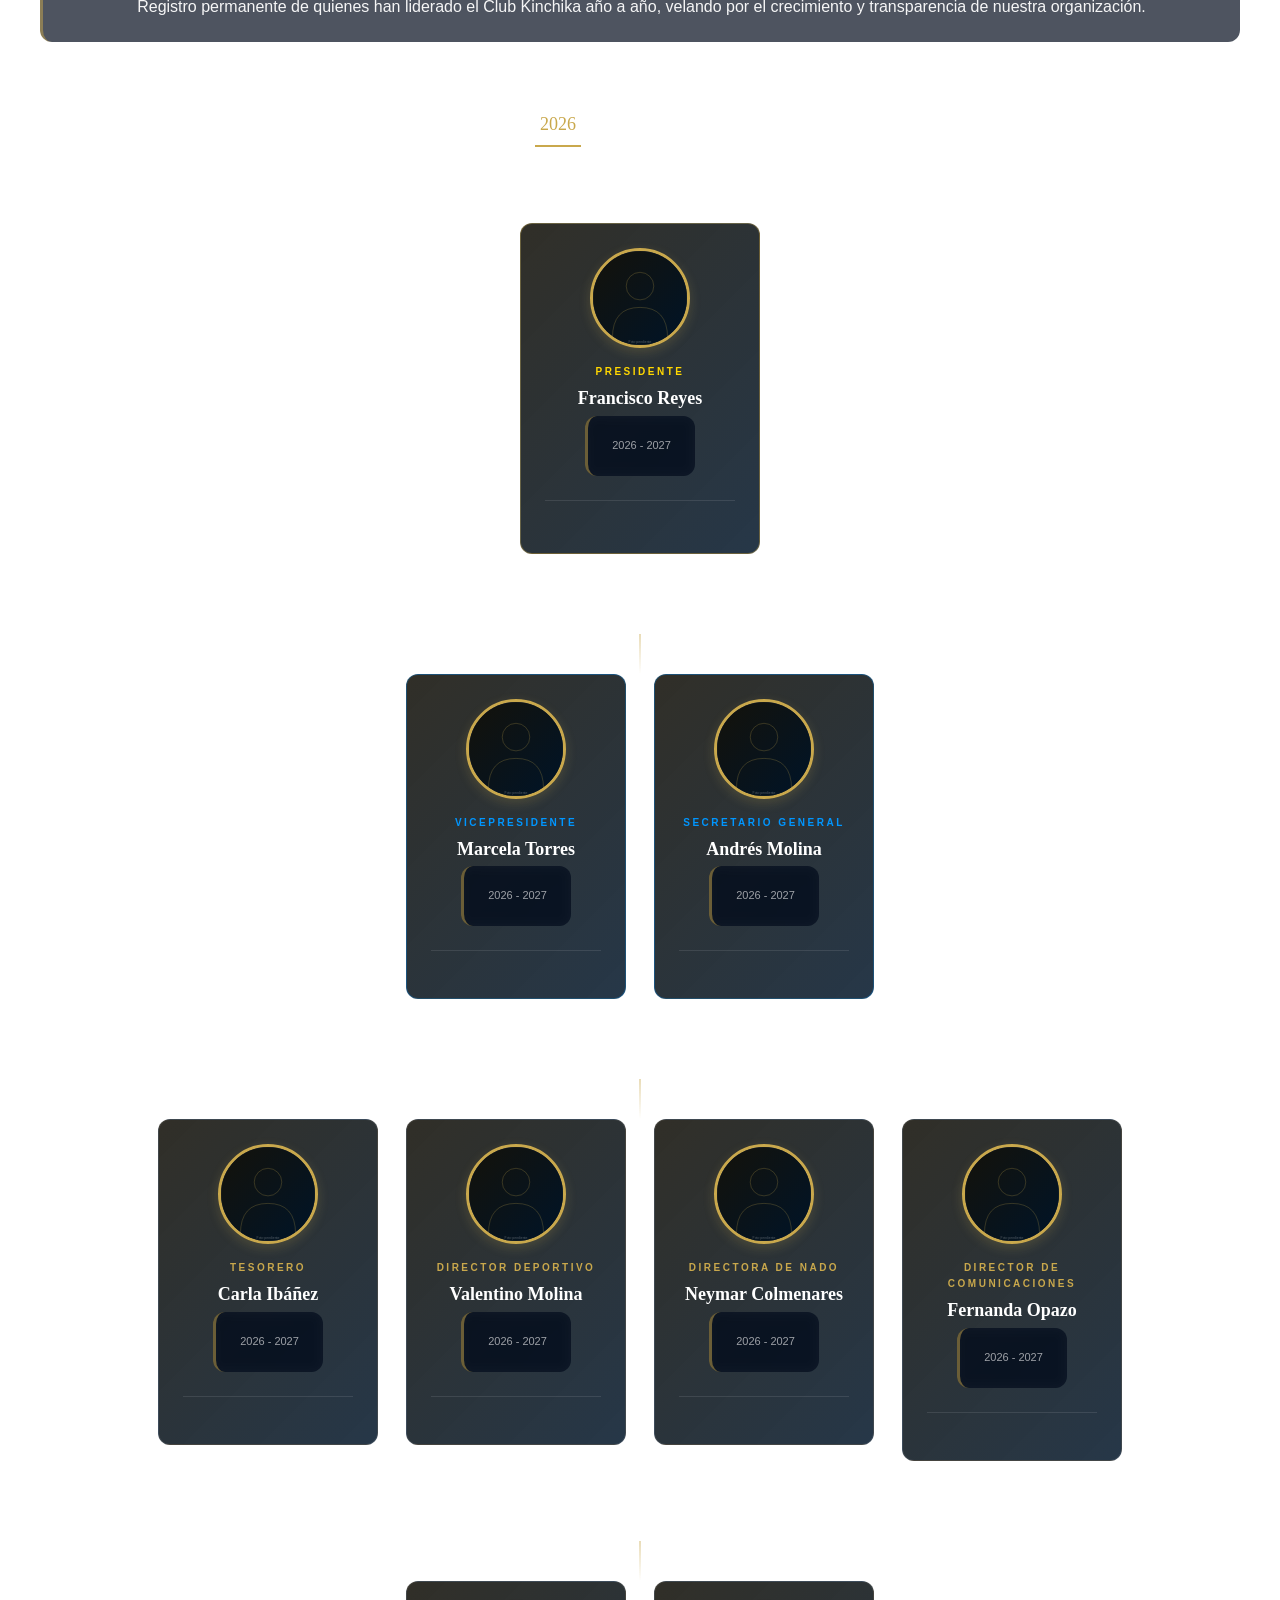
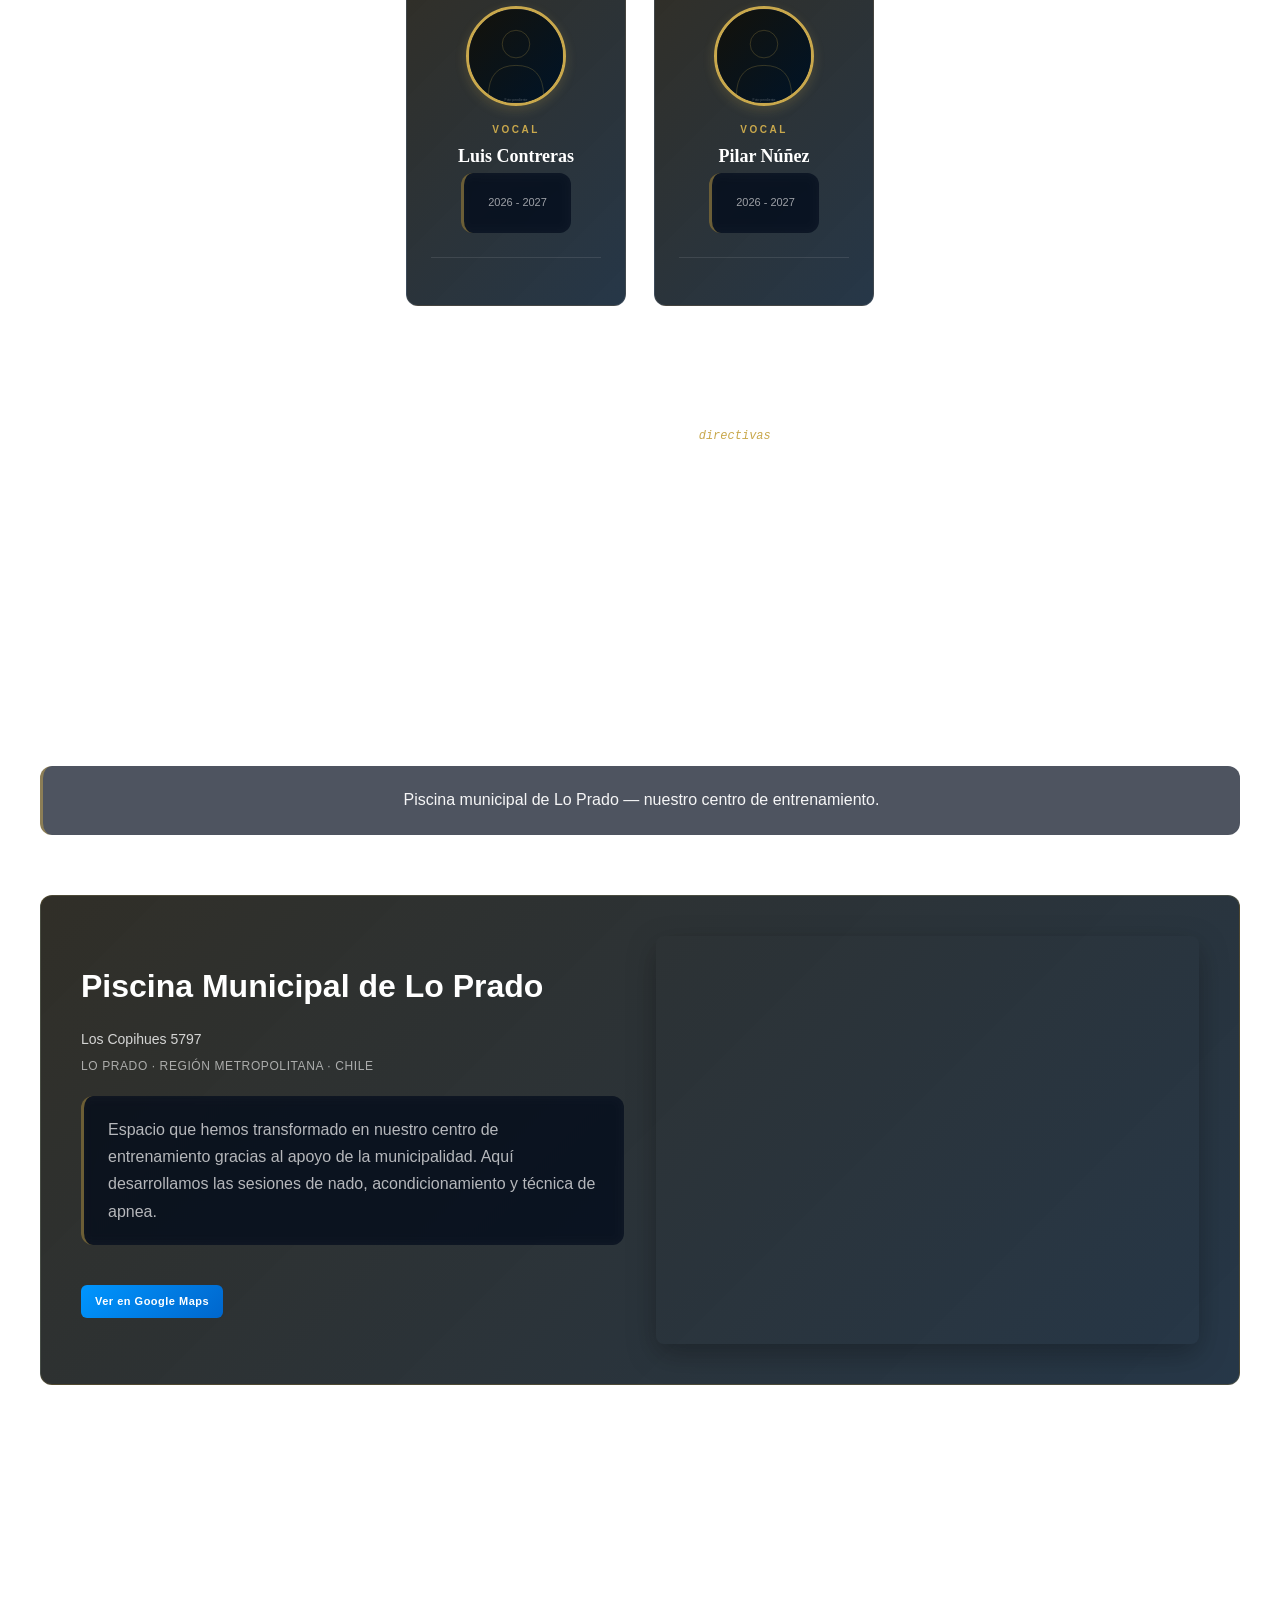
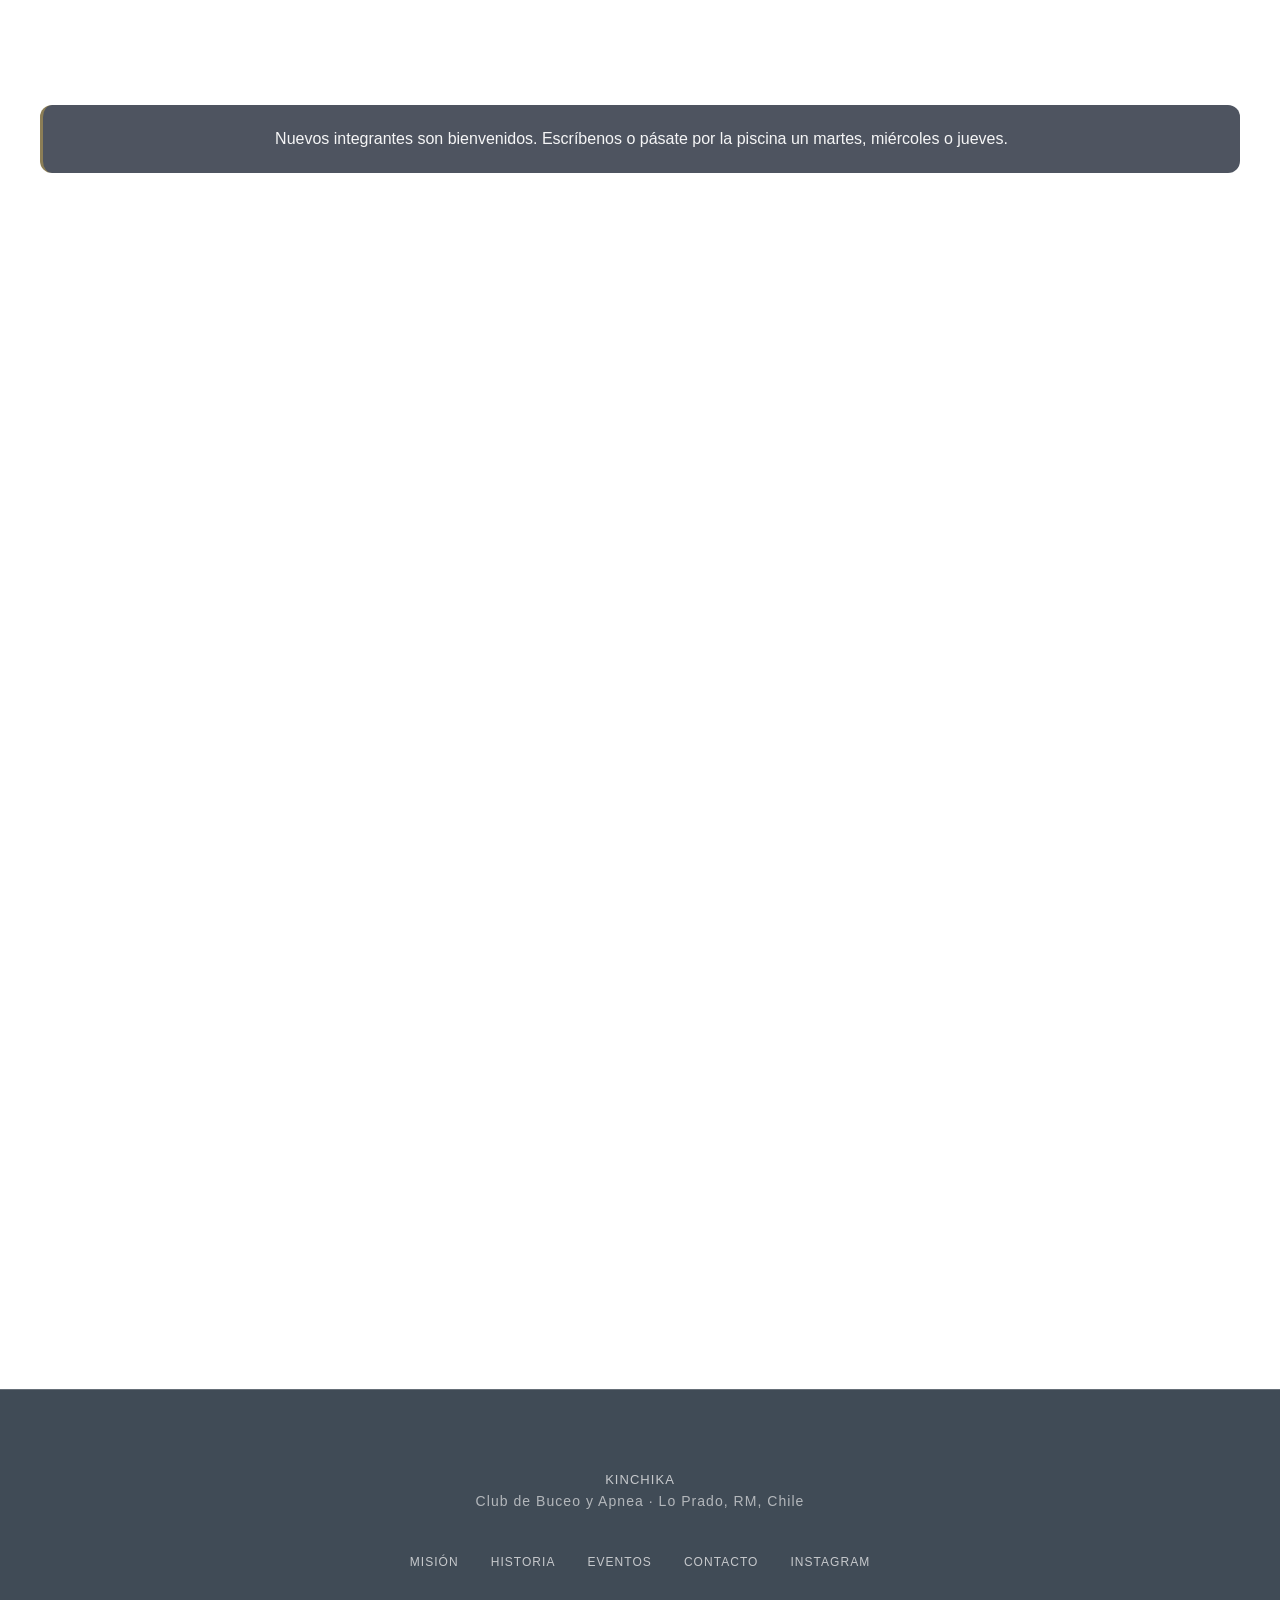
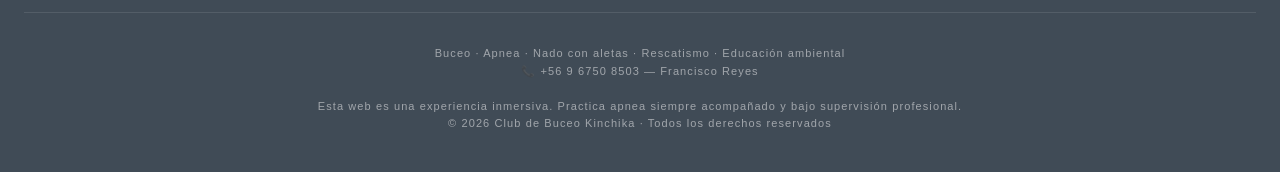
==== commit 7a7d30b1: "Ajuste textos moviles" ====
--- a/index.html
+++ b/index.html
@@ -20,9 +20,12 @@
 
 <!-- AUDIO OVERLAY -->
 <div id="audio-overlay">
-  <div style="font-size:48px">🎧</div>
+  <div class="overlay-icon" style="font-size:48px; margin-bottom: 20px;">🎧</div>
   <h2>Activa el sonido para vivir la experiencia completa</h2>
-  <p>El descenso ha sido compuesto con capas de audio que reaccionan a tu profundidad. Recomendamos auriculares.</p>
+  <p class="overlay-desc">
+    <span class="text-desktop">El descenso ha sido compuesto con capas de audio que reaccionan a tu profundidad. Recomendamos el uso de auriculares para una inmersión total.</span>
+    <span class="text-mobile">Experiencia sonora inmersiva. Recomendamos usar auriculares.</span>
+  </p>
   <div class="modal__buttons">
     <button class="btn--primary" id="enable-sound">Activar sonido y descender</button>
     <button class="btn--secondary" id="skip-sound">Continuar sin sonido</button>
@@ -77,7 +80,16 @@
     <div class="hero-header">
       <span class="hero-tag">ESTABLECIDO EN 2023 · LO PRADO</span>
       <h1 class="hero-title split-text">KINCHIKA</h1>
-      <p class="hero-subtitle">Club de buceo y apnea sin fines de lucro...</p>
+      
+      <p class="hero-subtitle">
+        <span class="text-desktop">Club de buceo y apnea sin fines de lucro de Lo Prado, dedicados a la formación de deportistas y la protección de nuestro ecosistema marino.</span>
+        <span class="text-mobile">Buceo y apnea en Lo Prado. Formamos deportistas y protegemos el mar.</span>
+      </p>
+    </div>
+
+    <div class="hero-buttons" style="margin-top: 30px;">
+      <button class="btn--primary scroll-to" data-target="#disciplinas">Explorar disciplinas</button>
+      <button class="btn--ghost scroll-to" data-target="#contacto">Unirse al club</button>
     </div>
   </div>
 </section>
@@ -85,10 +97,18 @@
 <div class="transition-bridge"></div>
 
 <!-- ============= TRANSICIÓN EDITORIAL ============= -->
-<section id="editorial-divider">
+<section id="editorial-divider" class="section">
   <div class="container">
     <h2 class="js-heading">Club de Buceo Kinchika</h2>
-    <p class="section__lead" data-reveal data-reveal-duration="0.9">Somos un club de buceo compuesto por vecinos de Lo Prado. No lucramos y estamos comprometidos con la ecología, la cultura submarina y el deporte.</p>
+    
+    <p class="section__lead" data-reveal data-reveal-duration="0.9">
+      <span class="text-desktop">
+        Somos un club de buceo compuesto por vecinos de la comuna de Lo Prado. Funcionamos sin fines de lucro, comprometidos profundamente con la ecología marina, la cultura submarina y el desarrollo del deporte local.
+      </span>
+      <span class="text-mobile">
+        Club de buceo vecinal de Lo Prado. Sin fines de lucro, unidos por el deporte y la ecología marina.
+      </span>
+    </p>
   </div>
 </section>
 
@@ -99,9 +119,18 @@
       <div class="eyebrow js-eyebrow">Quiénes somos</div>
       <h2 class="js-heading">Nuestra misión</h2>
     </div>
+
     <div class="card card--mission" data-reveal data-reveal-duration="0.85">
-      <div class="card__quote">"Fomentar el desarrollo integral de la comunidad a través de la práctica de deportes subacuáticos y la educación ambiental. Como organización sin fines de lucro, nos dedicamos a la preservación del patrimonio marino y el rescate de la cultura submarina, promoviendo la equidad social y el acceso inclusivo al deporte bajo un modelo de gestión transparente y colaborativo."</div>
-    </div>
+      <div class="card__quote">
+        <span class="text-desktop">
+          "Fomentar el desarrollo integral de la comunidad a través de la práctica de deportes subacuáticos y la educación ambiental. Como organización sin fines de lucro, nos dedicamos a la preservación del patrimonio marino y el rescate de la cultura submarina, promoviendo la equidad social y el acceso inclusivo al deporte bajo un modelo de gestión transparente y colaborativo."
+        </span>
+        <span class="text-mobile">
+          "Fomentar el desarrollo comunitario mediante deportes subacuáticos y educación ambiental, promoviendo el acceso inclusivo y la preservación del patrimonio marino de forma transparente."
+        </span>
+      </div>
+    </div>
+
     <div class="grid--disciplines">
       <span class="badge badge--discipline" data-reveal data-reveal-duration="0.6">Buceo</span>
       <span class="badge badge--discipline" data-reveal data-reveal-duration="0.6">Apnea</span>
@@ -124,12 +153,30 @@
     </div>
     <div class="grid--history">
       <div class="section__text" data-reveal data-reveal-duration="0.9">
-        <p>Somos un grupo de vecinos, pobladores de <strong>Barrancas</strong>, que movidos por la pasión por el mar nos hemos consolidado como un club deportivo, social y cultural dedicado a las actividades subacuáticas.
-        Aunque nuestra identidad está arraigada en una zona interior, mantenemos un vínculo vital con el océano a través de la participación en campañas ecológicas de limpieza y el apoyo constante a proyectos de cultura marina.
-        Nuestra historia dio un paso decisivo con la apertura de la <strong>piscina municipal de Lo Prado</strong>, espacio que hemos transformado en nuestro centro de entrenamiento.
-        Hemos hecho fuerza con compras al por mayor para adquirir equipamiento especializado y buscando convenios para la obtención de licencias de buceo inicial. Así también nos adjudicamos nuestra propia <strong>boya grupal para prácticas de profundidad</strong>.</p>
-        <p>Somos una comunidad que derriba distancias geográficas para sumergirse en el deporte y el cuidado del medio ambiente marino.</p>
-      </div>
+        <p>
+          <span class="text-desktop">
+            Somos un grupo de vecinos, pobladores de <strong>Barrancas</strong>, que movidos por la pasión por el mar nos hemos consolidado como un club deportivo, social y cultural dedicado a las actividades subacuáticas. Aunque nuestra identidad está arraigada en una zona interior, mantenemos un vínculo vital con el océano a través de la participación en campañas ecológicas de limpieza y el apoyo constante a proyectos de cultura marina.
+          </span>
+          <span class="text-mobile">
+            Vecinos de <strong>Barrancas</strong> unidos por la pasión por el mar. Un club deportivo y social que derriba la distancia geográfica para conectar con el océano.
+          </span>
+        </p>
+        
+        <p>
+          <span class="text-desktop">
+            Nuestra historia dio un paso decisivo con la apertura de la <strong>piscina municipal de Lo Prado</strong>, espacio que hemos transformado en nuestro centro de entrenamiento. Hemos hecho fuerza con compras al por mayor para adquirir equipamiento especializado y buscando convenios para la obtención de licencias de buceo inicial. Así también nos adjudicamos nuestra propia <strong>boya grupal para prácticas de profundidad</strong>.
+          </span>
+          <span class="text-mobile">
+            Entrenamos en la <strong>piscina municipal de Lo Prado</strong>. Gracias al esfuerzo colectivo, hoy contamos con equipamiento especializado y nuestra propia boya de profundidad.
+          </span>
+        </p>
+
+        <p>
+          <span class="text-desktop">Somos una comunidad que derriba distancias geográficas para sumergirse en el deporte y el cuidado del medio ambiente marino.</span>
+          <span class="text-mobile">Sumergidos en el deporte y el cuidado del medio ambiente marino.</span>
+        </p>
+      </div>
+
       <div class="section__instructors" data-reveal data-reveal-duration="0.9">
         <h3 class="section__instructors-title">Nuestros profesores</h3>
         <div class="card card--instructor" data-reveal data-reveal-duration="0.7">
@@ -163,44 +210,67 @@
       <h2 class="js-heading">Freediving · Buceo libre</h2>
       <p class="card">Una de las disciplinas más fascinantes y antiguas de la interacción humana con el mar.</p>
     </div>
+    
     <div class="timeline-wrapper">
       <div class="grid--timeline">
+        
         <div class="card card--timeline" data-image="img/timeline/grecia.svg" data-reveal data-reveal-duration="0.7">
           <div class="header-container">
             <div class="card__icon">🏛️</div>
             <h3>Antigua Grecia · Kálimnos</h3>
           </div>
-          <p>Los griegos se sumergían desnudos arrastrando una piedra pesada — la <em>skandalopetra</em> — para llegar rápido al fondo. Llenaban su boca con aceite de oliva y lo escupían en el fondo: rompía la refracción de la luz y mejoraba la visibilidad. Aristóteles y Homero ya escribían sobre ellos.</p>
-        </div>
+          <p>
+            <span class="text-desktop">Los griegos se sumergían desnudos arrastrando una piedra pesada — la <em>skandalopetra</em> — para llegar rápido al fondo. Llenaban su boca con aceite de oliva y lo escupían en el fondo: rompía la refracción de la luz y mejoraba la visibilidad. Aristóteles y Homero ya escribían sobre ellos.</span>
+            <span class="text-mobile">Buceadores usaban la <em>skandalopetra</em> (piedra pesada) para descender. Usaban aceite de oliva para mejorar la visibilidad, una técnica citada por Aristóteles.</span>
+          </p>
+        </div>
+
         <div class="card card--timeline" data-image="img/timeline/japon-ama.svg" data-reveal data-reveal-duration="0.7">
           <div class="header-container">
             <div class="card__icon">🌸</div>
             <h3>Japón · Las Ama</h3>
           </div>
-          <p>Casi 2.000 años de tradición milenaria de buceo en apnea protagonizada exclusivamente por mujeres. Conocidas como las "Mujeres del Mar", son históricamente famosas por su habilidad para recolectar perlas naturales y mariscos sumergiéndose a grandes profundidades.</p>
-        </div>
+          <p>
+            <span class="text-desktop">Casi 2.000 años de tradición milenaria de buceo en apnea protagonizada exclusivamente por mujeres. Conocidas como las "Mujeres del Mar", son históricamente famosas por su habilidad para recolectar perlas naturales y mariscos sumergiéndose a grandes profundidades.</span>
+            <span class="text-mobile">Milenaria tradición de mujeres buceadoras. Famosas por recolectar perlas y mariscos a gran profundidad sin equipo de respiración.</span>
+          </p>
+        </div>
+
         <div class="card card--timeline" data-image="img/timeline/corea-haenyeo.svg" data-reveal data-reveal-duration="0.7">
           <div class="header-container">
             <div class="card__icon">🌊</div>
             <h3>Corea · Las Haenyeo</h3>
           </div>
-          <p>Originarias de la isla de Jeju. Con frecuencia superando los 60 e incluso los 80 años, mantienen viva la tradición de recolectar a mano algas y mariscos, simbolizando una cultura matriarcal única de resistencia y autonomía económica.</p>
-        </div>
+          <p>
+            <span class="text-desktop">Originarias de la isla de Jeju. Con frecuencia superando los 60 e incluso los 80 años, mantienen viva la tradición de recolectar a mano algas y mariscos, simbolizando una cultura matriarcal única de resistencia y autonomía económica.</span>
+            <span class="text-mobile">Buceadoras de la isla de Jeju. Mujeres de hasta 80 años que mantienen viva la recolección manual de mariscos y algas.</span>
+          </p>
+        </div>
+
         <div class="card card--timeline" data-image="img/timeline/pelizzari.svg" data-reveal data-reveal-duration="0.7">
           <div class="header-container">
             <div class="card__icon">🇮🇹</div>
             <h3>Umberto Pelizzari</h3>
           </div>
-          <p>El italiano que estableció nuevos límites para el buceo en apnea moderno, basados en la <strong>relajación y la técnica mental</strong>. Reescribió las posibilidades del cuerpo humano bajo el agua.</p>
-        </div>
+          <p>
+            <span class="text-desktop">El italiano que estableció nuevos límites para el buceo en apnea moderno, basados en la <strong>relajación y la técnica mental</strong>. Reescribió las posibilidades del cuerpo humano bajo el agua.</span>
+            <span class="text-mobile">Icono de la apnea moderna. Revolucionó el deporte mediante la relajación y técnicas mentales de control corporal.</span>
+          </p>
+        </div>
+
         <div class="card card--timeline" data-image="img/timeline/molchanova.svg" data-reveal data-reveal-duration="0.7">
           <div class="header-container">
             <div class="card__icon">⭐</div>
             <h3>Natalia Molchanova</h3>
           </div>
-          <p>La rusa que en el siglo XXI consolidó el deporte con un dominio absoluto, estableciendo múltiples récords mundiales e integrando la ciencia y el yoga a la disciplina, dejando un legado educativo que continúa definiendo los límites de lo que el cuerpo humano puede lograr bajo el agua sin asistencia.</p>
-        </div>
-      </div>
+          <p>
+            <span class="text-desktop">La rusa que en el siglo XXI consolidó el deporte con un dominio absoluto, estableciendo múltiples récords mundiales e integrando la ciencia y el yoga a la disciplina, dejando un legado educativo que continúa definiendo los límites de lo que el cuerpo humano puede lograr.</span>
+            <span class="text-mobile">La mayor apneista de la historia. Integró el yoga y la ciencia, estableciendo múltiples récords mundiales y un legado educativo único.</span>
+          </p>
+        </div>
+
+      </div>
+      
       <div class="timeline-image-panel" aria-hidden="true">
         <img class="timeline-image-panel__img" src="" alt="" loading="lazy">
       </div>
@@ -216,24 +286,36 @@
       <h2 class="js-heading">Horarios</h2>
       <p>Piscina municipal de Lo Prado · 21:00 a 22:00 hrs</p>
     </div>
+    
     <div class="grid--schedule">
       <div class="card card--schedule" data-reveal data-reveal-duration="0.7">
-        <h3 class="card__title">Nado y acondicionamiento físico</h3>
+        <h3 class="card__title">Nado y acondicionamiento</h3>
         <div class="card__day">Martes</div>
         <div class="card__hour">21:00 — 22:00</div>
-        <p class="card__description">Entrenamiento guiado por profesores, centrado en el desarrollo de la natación y capacidades aeróbicas.</p>
-      </div>
+        <p class="card__description">
+          <span class="text-desktop">Entrenamiento guiado por profesores, centrado en el desarrollo de la natación y capacidades aeróbicas.</span>
+          <span class="text-mobile">Entrenamiento guiado enfocado en natación y capacidad aeróbica.</span>
+        </p>
+      </div>
+
       <div class="card card--schedule" data-reveal data-reveal-duration="0.7">
         <h3 class="card__title">Nado libre</h3>
         <div class="card__day">Miércoles</div>
         <div class="card__hour">21:00 — 22:00</div>
-        <p class="card__description">Cada persona coordina su propio plan de trabajo, promoviendo la crítica constructiva entre compañeros.</p>
-      </div>
+        <p class="card__description">
+          <span class="text-desktop">Cada persona coordina su propio plan de trabajo, promoviendo la crítica constructiva entre compañeros.</span>
+          <span class="text-mobile">Práctica libre con enfoque en la colaboración y corrección entre compañeros.</span>
+        </p>
+      </div>
+
       <div class="card card--schedule" data-reveal data-reveal-duration="0.7">
         <h3 class="card__title">Apnea</h3>
         <div class="card__day">Jueves</div>
         <div class="card__hour">21:00 — 22:00</div>
-        <p class="card__description">Sesión técnica de apnea bajo la supervisión y dirección de nuestros profesores.</p>
+        <p class="card__description">
+          <span class="text-desktop">Sesión técnica de apnea bajo la supervisión y dirección de nuestros profesores especializados.</span>
+          <span class="text-mobile">Sesión técnica de apnea bajo supervisión profesional.</span>
+        </p>
       </div>
     </div>
 
@@ -241,16 +323,24 @@
       <div class="eyebrow js-eyebrow">Tablas de entrenamiento</div>
       <h2 style="font-size:clamp(28px,4vw,44px)">Hipoxia & Hipercapnia</h2>
     </div>
+
     <div class="grid--tabla">
       <div class="card card--tabla card--tabla--interactive" data-table="o2" data-reveal data-reveal-duration="0.75" style="cursor: pointer;">
         <div class="card__tag">O₂</div>
         <h3>Tabla de Oxígeno</h3>
-        <p>Se enfocan en la resistencia a la falta de oxígeno. Para funcionar con <strong>hipoxia</strong> (bajo nivel de oxígeno), mejorar la capacidad pulmonar, la tolerancia a la hipoxia e incrementar la duración de las apneas.</p>
-      </div>
+        <p>
+          <span class="text-desktop">Se enfocan en la resistencia a la falta de oxígeno. Para funcionar con <strong>hipoxia</strong> (bajo nivel de oxígeno), mejorar la capacidad pulmonar, la tolerancia a la hipoxia e incrementar la duración de las apneas.</span>
+          <span class="text-mobile">Entrenamiento de resistencia a la <strong>hipoxia</strong> para mejorar la capacidad pulmonar y duración de la apnea.</span>
+        </p>
+      </div>
+
       <div class="card card--tabla card--tabla--interactive" data-table="co2" data-reveal data-reveal-duration="0.75" style="cursor: pointer;">
         <div class="card__tag">CO₂</div>
         <h3>Tabla de CO₂</h3>
-        <p>Se centran en la tolerancia a la <strong>hipercapnia</strong> (exceso de dióxido de carbono), entrenando al cuerpo para resistir la acidosis y el deseo de respirar sin necesidad de llegar a niveles críticos de hipoxia. Se reducen progresivamente los intervalos de descanso, lo que provoca una acumulación deliberada de CO₂ en la sangre.</p>
+        <p>
+          <span class="text-desktop">Se centran en la tolerancia a la <strong>hipercapnia</strong> (exceso de dióxido de carbono), entrenando al cuerpo para resistir la acidosis y el deseo de respirar sin necesidad de llegar a niveles críticos de hipoxia.</span>
+          <span class="text-mobile">Entrenamiento de tolerancia a la <strong>hipercapnia</strong> para resistir el deseo de respirar mediante descansos reducidos.</span>
+        </p>
       </div>
     </div>
   </div>
@@ -270,7 +360,10 @@
     <div class="section__head">
       <div class="eyebrow js-eyebrow">Calendario</div>
       <h2 class="js-heading">Próximos eventos</h2>
-      <p>Limpiezas de playa, clínicas, salidas grupales y encuentros del club Kinchika. Inscripciones abiertas y próximas actividades.</p>
+      <p>
+        <span class="text-desktop">Limpiezas de playa, clínicas, salidas grupales y encuentros del club Kinchika. Inscripciones abiertas y próximas actividades.</span>
+        <span class="text-mobile">Limpiezas de playa, clínicas y salidas grupales. ¡Inscríbete en nuestras próximas actividades!</span>
+      </p>
     </div>
 
     <div class="filters">
@@ -282,6 +375,7 @@
         <button data-disc="DEPTH">Profundidad</button>
         <button data-disc="EDU">Charlas</button>
       </div>
+      
       <div class="filter__row">
         <select id="level-filter">
           <option value="ALL">Todos los niveles</option>
@@ -305,7 +399,10 @@
     <div class="section__head">
       <div class="eyebrow js-eyebrow">Marcador oficial</div>
       <h2 class="js-heading">Resultados de eventos</h2>
-      <p>Registro histórico de competencias y encuentros del club Kinchika con la federación FEDESUB.</p>
+      <p>
+        <span class="text-desktop">Registro histórico de competencias y encuentros del club Kinchika en colaboración con la federación FEDESUB.</span>
+        <span class="text-mobile">Registro histórico de competencias y encuentros con FEDESUB.</span>
+      </p>
     </div>
 
     <div class="result__selector">
@@ -322,7 +419,10 @@
     <div class="section__head">
       <div class="eyebrow js-eyebrow">Historia institucional</div>
       <h2 class="js-heading">Directiva del Club</h2>
-      <p>Registro permanente de quienes han liderado el Club Kinchika año a año.</p>
+      <p>
+        <span class="text-desktop">Registro permanente de quienes han liderado el Club Kinchika año a año, velando por el crecimiento y transparencia de nuestra organización.</span>
+        <span class="text-mobile">Registro histórico de quienes han liderado el Club Kinchika año tras año.</span>
+      </p>
     </div>
 
     <div class="year__tabs" id="year-tabs"></div>
@@ -330,7 +430,8 @@
     <div class="org__chart" id="org-chart"></div>
 
     <div class="directiva__footnote">
-      Los datos de directiva pueden actualizarse editando el objeto <code style="color:#C9A84C">directivas</code> en el código fuente del sitio.
+      <span class="text-desktop">Los datos de la directiva pueden actualizarse editando el objeto <code style="color:#C9A84C">directivas</code> en el código fuente del sitio.</span>
+      <span class="text-mobile">Datos actualizables en el código fuente (<code style="color:#C9A84C">directivas</code>).</span>
     </div>
   </div>
 </section>
@@ -343,14 +444,25 @@
       <h2 class="js-heading">Lugar</h2>
       <p>Piscina municipal de Lo Prado — nuestro centro de entrenamiento.</p>
     </div>
+    
     <div class="card card--location">
       <div class="card__info">
         <h3>Piscina Municipal de Lo Prado</h3>
         <div class="card__address">Los Copihues 5797</div>
         <div class="card__city">Lo Prado · Región Metropolitana · Chile</div>
-        <p style="color:rgba(255,255,255,.7); line-height:1.7;">Espacio que hemos transformado en nuestro centro de entrenamiento gracias al apoyo de la municipalidad. Aquí desarrollamos las sesiones de nado, acondicionamiento y técnica de apnea.</p>
-        <a href="https://maps.google.com/?q=Los+Copihues+5797+Lo+Prado" target="_blank" rel="noopener" class="btn--detail" style="margin-top:24px;display:inline-block;">Ver en Google Maps</a>
-      </div>
+        
+        <p style="color:rgba(255,255,255,.7); line-height:1.7;">
+          <span class="text-desktop">
+            Espacio que hemos transformado en nuestro centro de entrenamiento gracias al apoyo de la municipalidad. Aquí desarrollamos las sesiones de nado, acondicionamiento y técnica de apnea.
+          </span>
+          <span class="text-mobile">
+            Centro de entrenamiento para nado, acondicionamiento y técnica de apnea, gracias al apoyo municipal.
+          </span>
+        </p>
+        
+        <a href="https://maps.google.com/?q=Los+Copihues+5797,+Lo+Prado" target="_blank" rel="noopener" class="btn--detail" style="margin-top:24px;display:inline-block;">Ver en Google Maps</a>
+      </div>
+      
       <div class="card__map">
         <iframe loading="lazy" allowfullscreen
           src="https://www.google.com/maps?q=Los+Copihues+5797+Lo+Prado+Santiago+Chile&output=embed"></iframe>
@@ -405,24 +517,26 @@
 <!-- ============= FOOTER ============= -->
 <footer>
   <div class="footer__brand">KINCHIKA</div>
-  <div class="footer__tagline">Club de Buceo y Apnea · Lo Prado, Región Metropolitana, Chile</div>
+  <div class="footer__tagline">Club de Buceo y Apnea · Lo Prado, RM, Chile</div>
 
   <div class="footer__links">
-    <a href="#mision">Misión</a>
-    <a href="#historia">Historia</a>
-    <a href="#eventos">Eventos</a>
-    <a href="#contacto">Contacto</a>
+    <a href="#mision" class="scroll-to">Misión</a>
+    <a href="#historia" class="scroll-to">Historia</a>
+    <a href="#eventos" class="scroll-to">Eventos</a>
+    <a href="#contacto" class="scroll-to">Contacto</a>
     <a href="https://www.instagram.com/clubdebuceo.kinchika/" target="_blank" rel="noopener">Instagram</a>
   </div>
 
   <div class="footer__divider"></div>
 
   <div class="footer__credits">
-    Buceo · Apnea · Nado con aletas · Rescatismo · Educación ambiental
+    <span class="text-desktop">Buceo · Apnea · Nado con aletas · Rescatismo · Educación ambiental</span>
+    <span class="text-mobile">Buceo · Apnea · Educación ambiental</span>
     <br>
     📞 +56 9 6750 8503 — Francisco Reyes
     <br><br>
-    Esta web es una experiencia inmersiva. Practica apnea siempre acompañado y bajo supervisión profesional.
+    <span class="text-desktop">Esta web es una experiencia inmersiva. Practica apnea siempre acompañado y bajo supervisión profesional.</span>
+    <span class="text-mobile">Practica apnea siempre acompañado y con supervisión.</span>
     <br>
     © 2026 Club de Buceo Kinchika · Todos los derechos reservados
   </div>
--- a/css/styles.css
+++ b/css/styles.css
@@ -157,6 +157,39 @@
 }
 
 /* ==========================================================
+   OPTIMIZACIÓN DE TEXTOS ADAPTATIVOS
+   ========================================================== */
+
+/* Por defecto (Escritorio), ocultamos la versión corta */
+.text-mobile {
+  display: none;
+}
+
+.text-desktop {
+  display: inline;
+}
+
+/* Cuando la pantalla es menor a 768px (Móviles) */
+@media (max-width: 768px) {
+  .text-desktop {
+    display: none; /* Escondemos el texto largo */
+  }
+  
+  .text-mobile {
+    display: inline; /* Mostramos el texto corto y directo */
+    font-size: 0.95rem; /* Opcional: ajustar ligeramente el tamaño */
+    line-height: 1.4;
+  }
+
+  /* Optimización extra para párrafos en móviles */
+  p {
+    max-width: 90%; /* Evita que el texto toque los bordes */
+    margin-left: auto;
+    margin-right: auto;
+  }
+}
+
+/* ==========================================================
    AUDIO OVERLAY
    ========================================================== */
 #audio-overlay {
